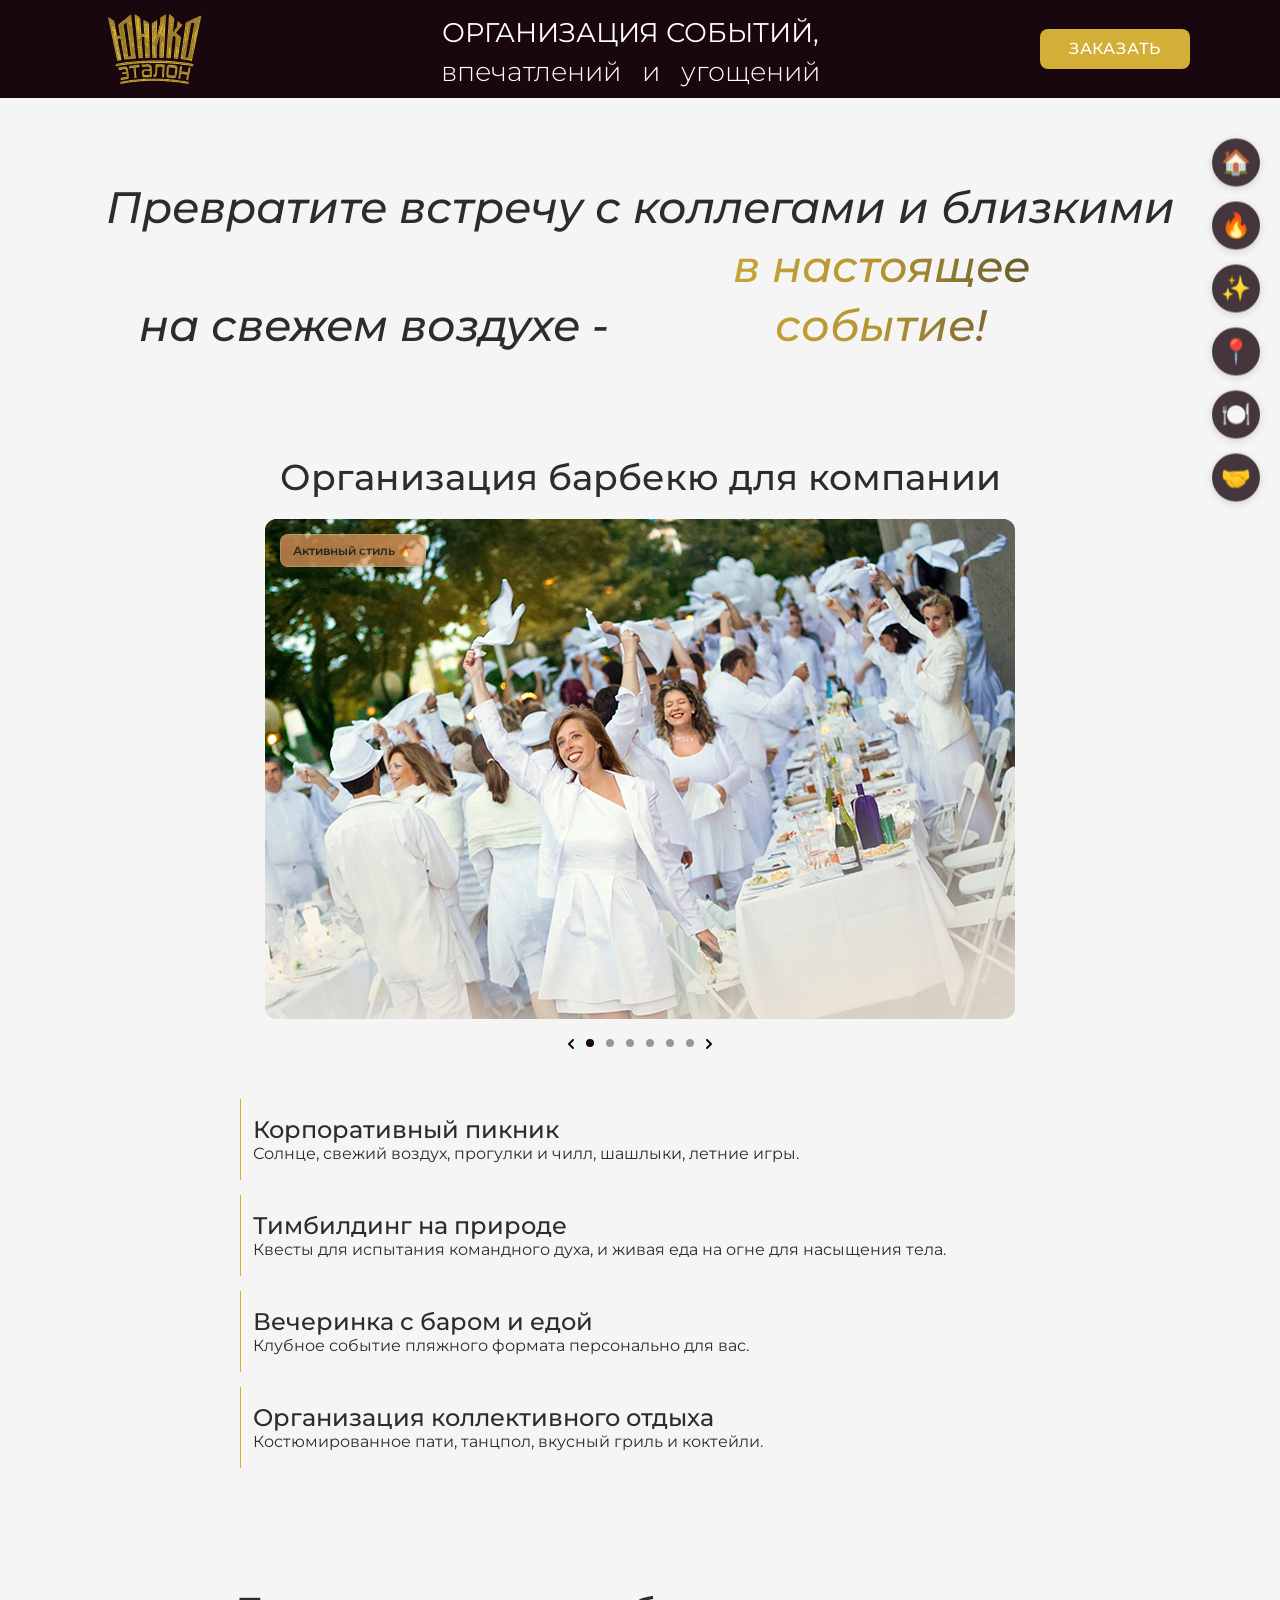
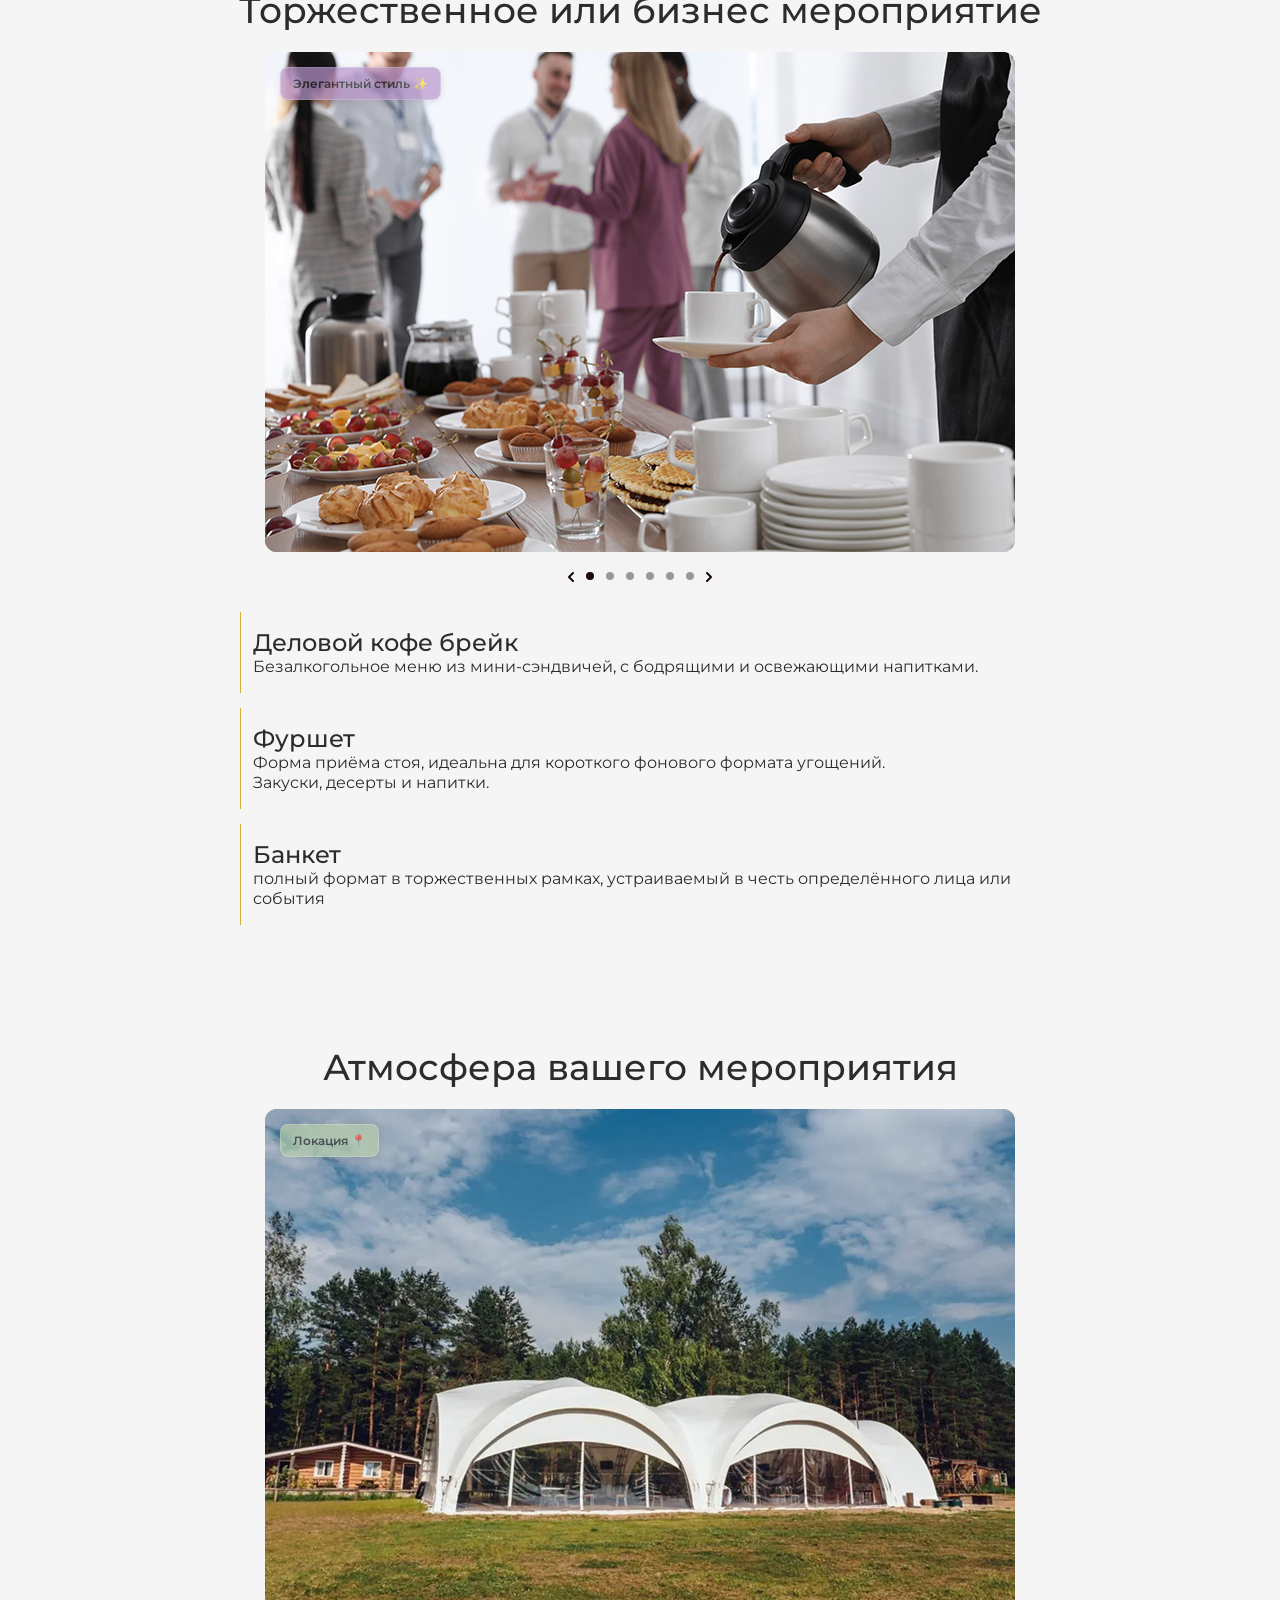
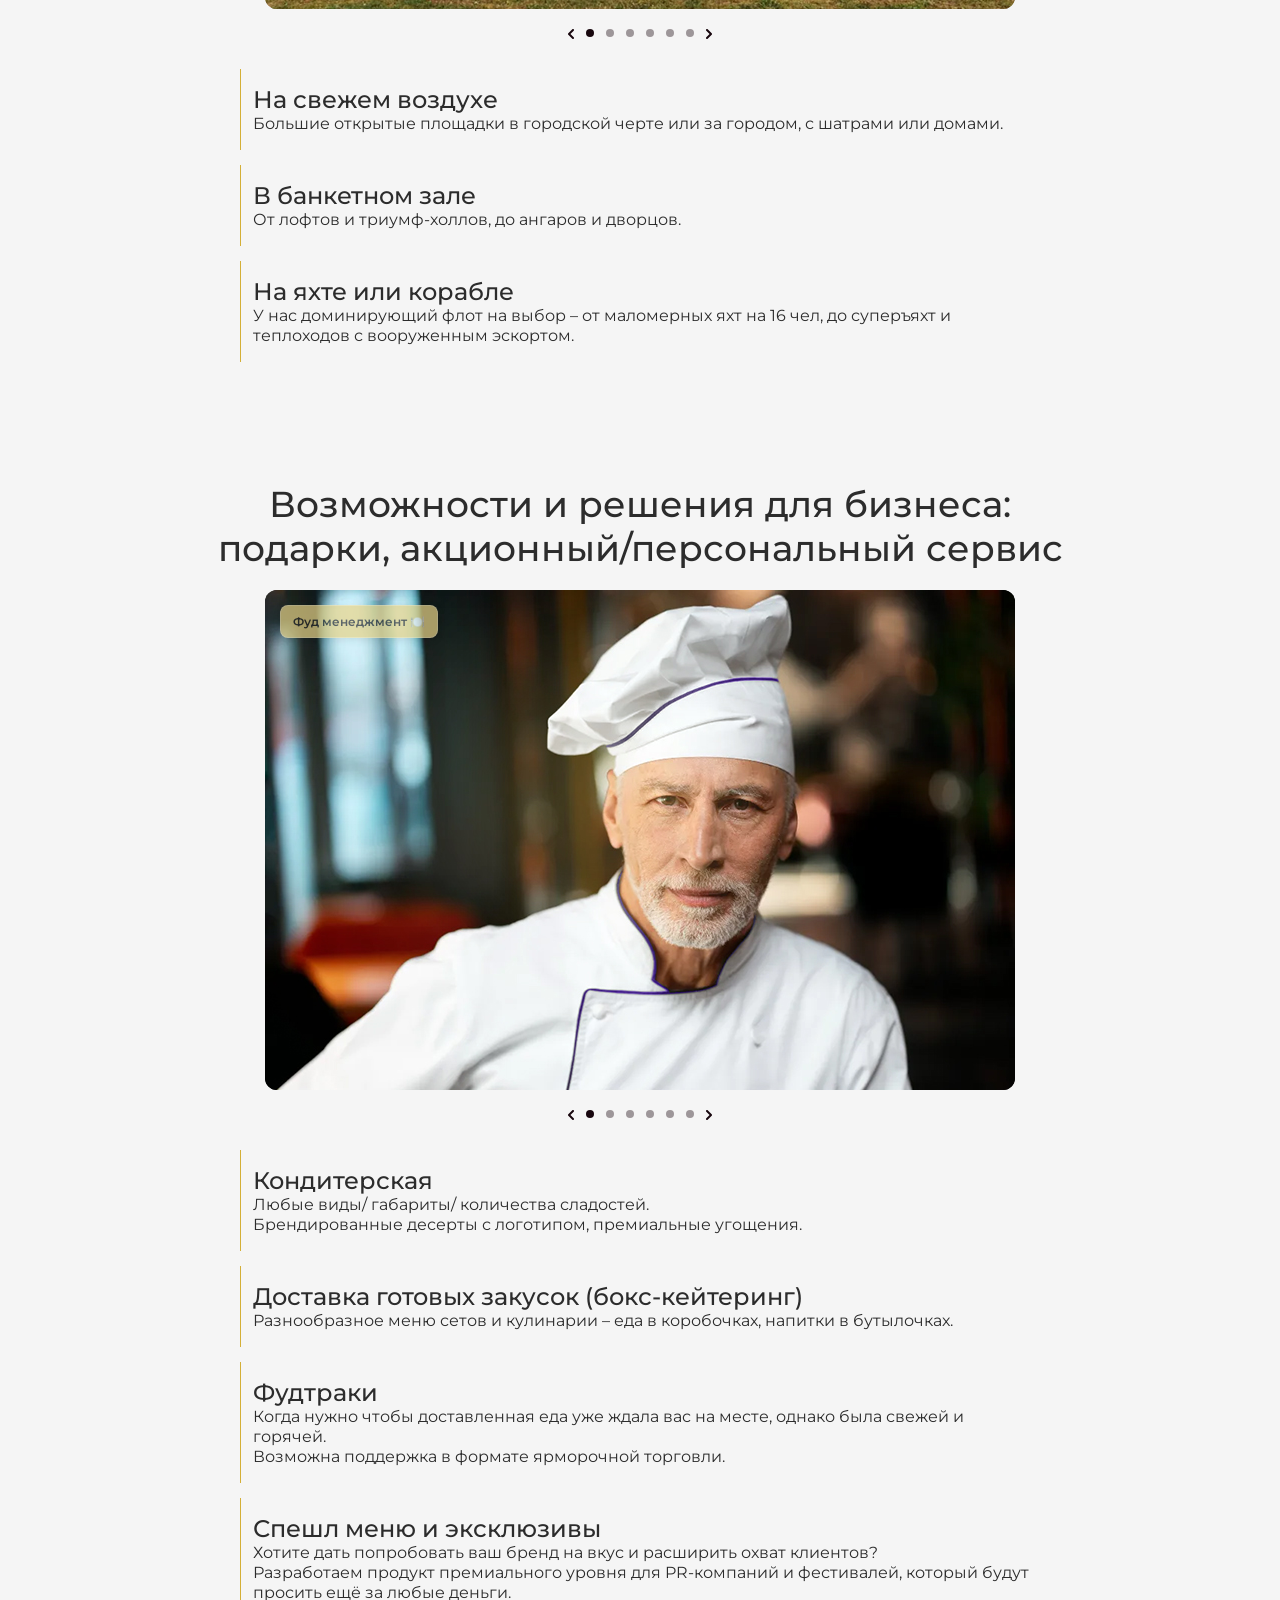
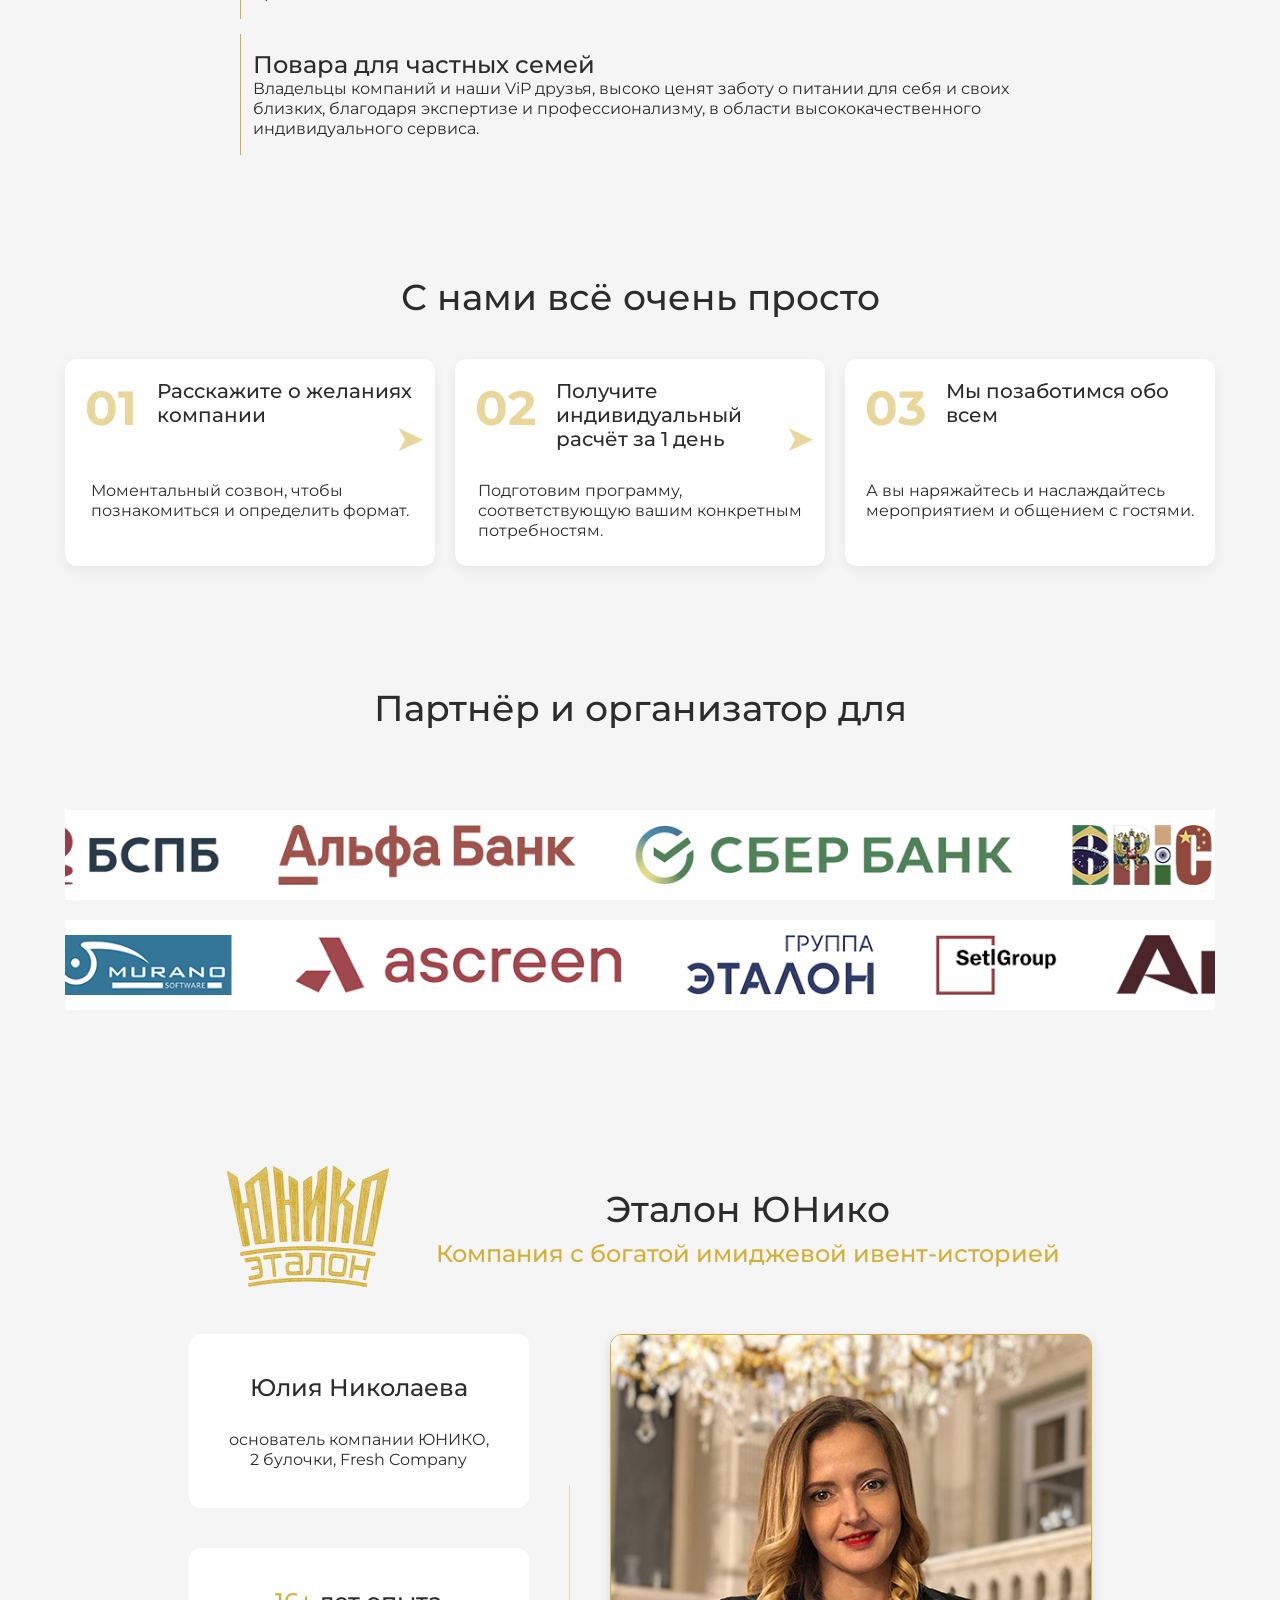
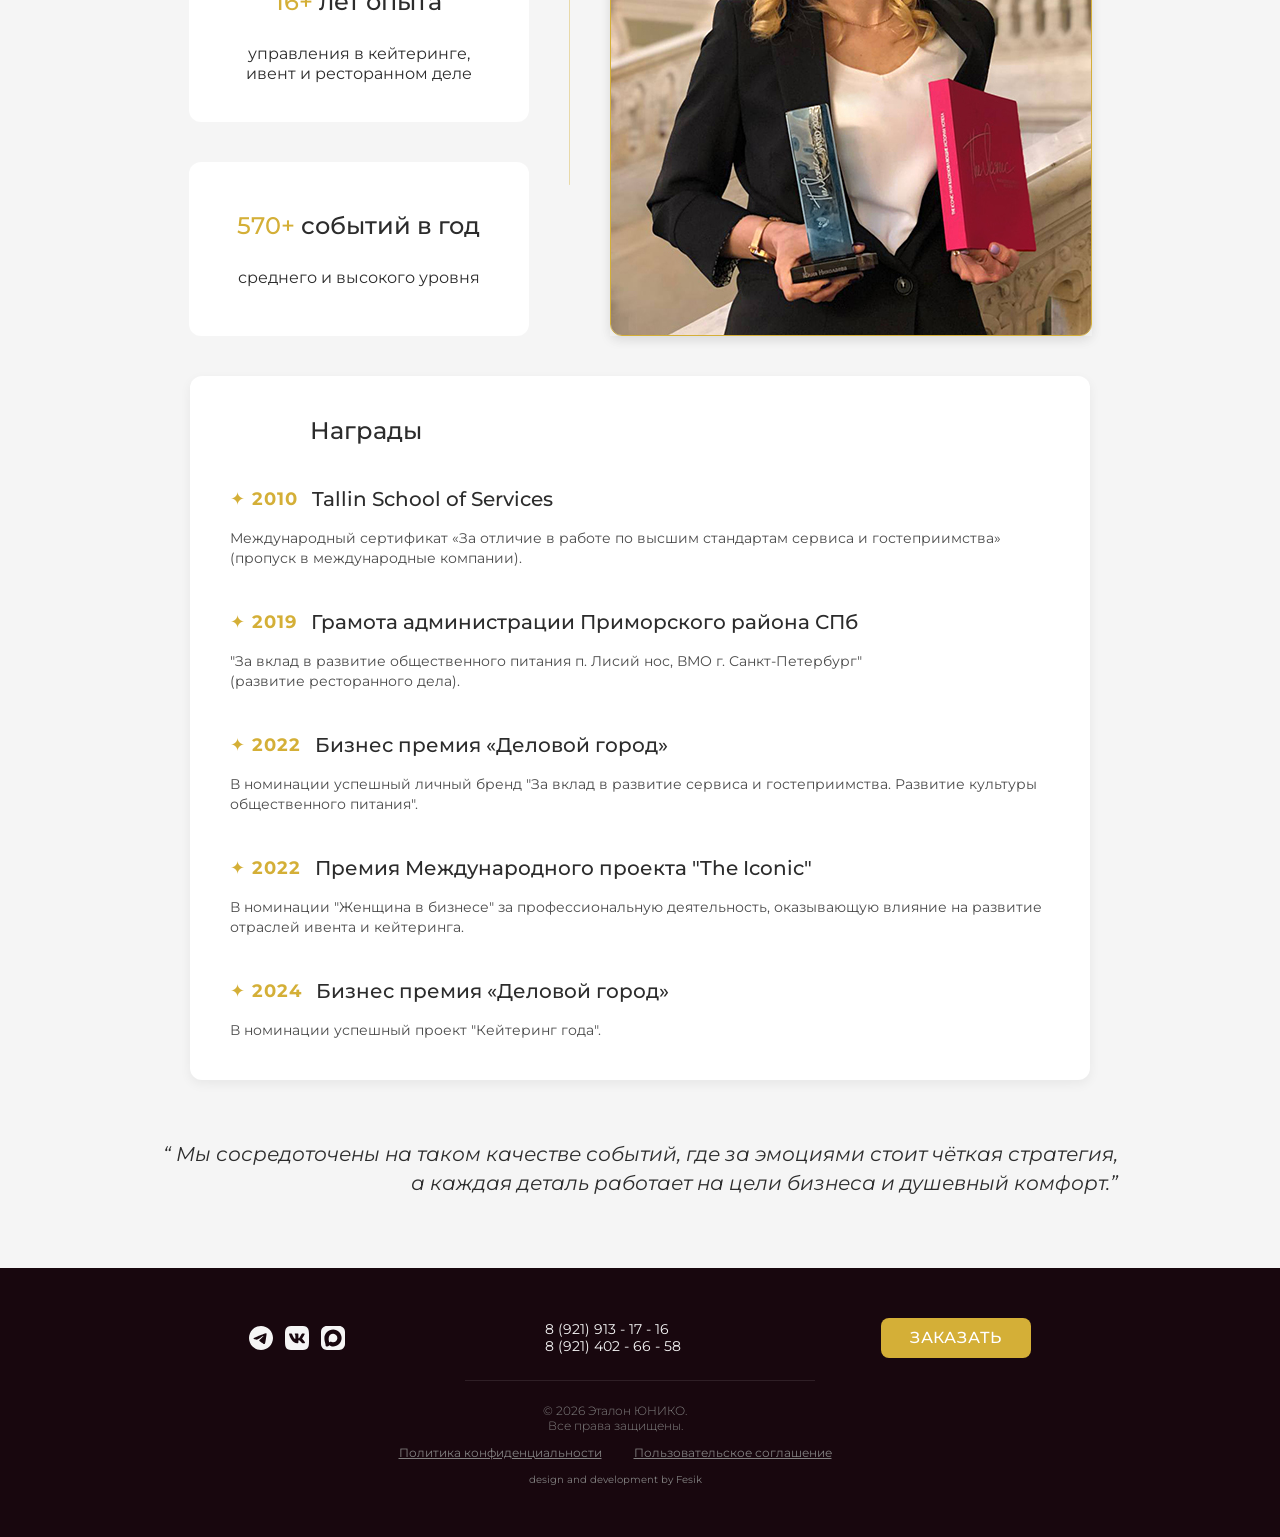
==== index.html @ d0d1444a "changed text + changed size of sliders + change font size = for mo,ile version" ====
<!DOCTYPE html>
<html lang="ru">
<head>
    <meta charset="UTF-8">
    <meta name="viewport" content="width=device-width, initial-scale=1.0">

    <!-- Основные SEO-теги -->
    <title>Эталон ЮНико – Организация мероприятий под ключ</title>
    <meta name="description"
          content="Организация корпоративных пикников, тимбилдингов, вечеринок, банкетов, фуршетов. Мероприятия на природе, в залах, на яхтах в Санкт-Петербурге.">
    <meta name="keywords"
          content="организация мероприятий, корпоративный пикник, тимбилдинг, кейтеринг, банкет, фуршет, яхта, Санкт-Петербург">
    <meta name="author" content="Эталон ЮНИКО">

    <!-- Open Graph теги -->
    <meta property="og:title" content="Эталон ЮНико – Организация мероприятий под ключ">
    <meta property="og:description"
          content="Превратите встречу с коллегами и близкими на свежем воздухе в настоящее событие. Полный спектр кейтеринга и праздников.">
    <meta property="og:image" content="./img/og-image.webp">
    <meta property="og:image:width" content="1200">
    <meta property="og:image:height" content="630">
    <meta property="og:type" content="website">
    <meta property="og:url" content="https://unicob2bevent.ru/">
    <meta property="og:locale" content="ru_RU">

    <!-- Twitter Card -->
    <meta name="twitter:card" content="summary_large_image">
    <meta name="twitter:title" content="Эталон ЮНико – Организация мероприятий под ключ">
    <meta name="twitter:description"
          content="Превратите встречу с коллегами и близкими на свежем воздухе в настоящее событие.">
    <meta name="twitter:image" content="./img/og-image.webp">

    <!-- Канонический URL -->
    <link rel="canonical" href="https://unicob2bevent.ru/">

    <!-- Иконки -->
    <link rel="icon" href="./img/icons/favicon.svg" type="image/x-icon">
    <link rel="apple-touch-icon" href="./img/icons/favicon.svg">

    <!-- Шрифты -->
    <link rel="preconnect" href="https://fonts.googleapis.com">
    <link rel="preconnect" href="https://fonts.gstatic.com" crossorigin>
    <link href="https://fonts.googleapis.com/css2?family=Montserrat:wght@300;400;500;600&display=swap" rel="stylesheet">

    <!-- Стили -->
    <link rel="stylesheet" href="./css/style.css?v=1.0.0">

    <!-- Preload критичных ресурсов -->
    <link rel="preload" href="./css/style.css" as="style">
    <link rel="preload" href="./js/script.js" as="script">

    <!-- Предзагрузка первых изображений для самого первого слайдера  -->
    <link rel="preload" as="image" href="img/content/active/1.jpg">
    <link rel="preload" as="image" href="img/content/active/1.png">
    <link rel="preload" as="image" href="img/content/elegant/1.jpg">
    <link rel="preload" as="image" href="img/content/elegant/1.png">
    <link rel="preload" as="image" href="img/content/location/1.jpg">
    <link rel="preload" as="image" href="img/content/location/1.png">
    <link rel="preload" as="image" href="img/content/food/1.jpg">
    <link rel="preload" as="image" href="img/content/food/1.png">

    <!-- Мета-теги для мобильных устройств -->
    <meta name="theme-color" content="#18070E">
    <meta name="mobile-web-app-capable" content="yes">
    <meta name="apple-mobile-web-app-status-bar-style" content="black-translucent">
</head>

<body>

<header class="header" id="top">
    <div class="container header__inner">
        <a class="logo" href="index.html" aria-label="На главную"><img src="img/logo_vector_gold.svg" alt="логотип"></a>
        <div class="slogan">
            <span class="header__slogan_frsLine">организация событий,</span>
            <span class="header__slogan_secLine">впечатлений&ensp; и&ensp; угощений</span>
        </div>
        <div class="header__contacts">
            <a href="tel:+79219131716">
                <button class="btn">Заказать</button>
            </a>
        </div>
    </div>
</header>

<main>
    <!-- HERO -->
    <section class="hero">
        <div class="hero__container">
            <h1 class="hero__title">Превратите встречу с коллегами и близкими<br>на свежем воздухе -
                <span class="hero__subtitle">в настоящее событие!</span>
            </h1>
        </div>
    </section>

    <!-- СОБЫТИЯ -->
    <section class="events section">
        <!-- АКТИВНЫЙ СТИЛЬ -->
        <article class="card" id="card-barbecue">
            <h2 class="card__title barbecue">Организация барбекю для компании</h2>
            <div class="cards__grid">
                <div class="card__slider">
                    <img class="card__slider-img" src="" alt="Организация барбекю для компании">
                    <div class="tui-pager">
                        <svg width="6" height="10" viewBox="0 0 6 10" fill="none" xmlns="http://www.w3.org/2000/svg">
                            <path fill-rule="evenodd" clip-rule="evenodd"
                                  d="M5.70711 0.292893C6.09763 0.683417 6.09763 1.31658 5.70711 1.70711L2.41421 5L5.70711 8.29289C6.09763 8.68342 6.09763 9.31658 5.70711 9.70711C5.31658 10.0976 4.68342 10.0976 4.29289 9.70711L0.292893 5.70711C-0.0976311 5.31658 -0.0976311 4.68342 0.292893 4.29289L4.29289 0.292893C4.68342 -0.0976311 5.31658 -0.0976311 5.70711 0.292893Z"
                                  fill="#18070E"/>
                        </svg>
                        <svg width="8" height="8" viewBox="0 0 8 8" fill="none" xmlns="http://www.w3.org/2000/svg">
                            <rect opacity="0.4" width="8" height="8" rx="4" fill="#18070E"/>
                        </svg>
                        <svg width="8" height="8" viewBox="0 0 8 8" fill="none" xmlns="http://www.w3.org/2000/svg">
                            <rect opacity="0.4" width="8" height="8" rx="4" fill="#18070E"/>
                        </svg>
                        <svg width="8" height="8" viewBox="0 0 8 8" fill="none" xmlns="http://www.w3.org/2000/svg">
                            <rect width="8" height="8" rx="4" fill="#18070E"/>
                        </svg>
                        <svg width="8" height="8" viewBox="0 0 8 8" fill="none" xmlns="http://www.w3.org/2000/svg">
                            <rect opacity="0.4" width="8" height="8" rx="4" fill="#18070E"/>
                        </svg>
                        <svg width="8" height="8" viewBox="0 0 8 8" fill="none" xmlns="http://www.w3.org/2000/svg">
                            <rect opacity="0.4" width="8" height="8" rx="4" fill="#18070E"/>
                        </svg>
                        <svg width="8" height="8" viewBox="0 0 8 8" fill="none" xmlns="http://www.w3.org/2000/svg">
                            <rect opacity="0.4" width="8" height="8" rx="4" fill="#18070E"/>
                        </svg>
                        <svg width="6" height="10" viewBox="0 0 6 10" fill="none" xmlns="http://www.w3.org/2000/svg">
                            <path fill-rule="evenodd" clip-rule="evenodd"
                                  d="M0.292893 0.292893C0.683417 -0.0976311 1.31658 -0.0976311 1.70711 0.292893L5.70711 4.29289C6.09763 4.68342 6.09763 5.31658 5.70711 5.70711L1.70711 9.70711C1.31658 10.0976 0.683417 10.0976 0.292893 9.70711C-0.0976311 9.31658 -0.0976311 8.68342 0.292893 8.29289L3.58579 5L0.292893 1.70711C-0.0976311 1.31658 -0.0976311 0.683417 0.292893 0.292893Z"
                                  fill="#18070E"/>
                        </svg>
                    </div>
                    <div class="badge active">
                        <span>Активный стиль 🔥</span>
                    </div>
                </div>
            </div>
            <div class="card__grid">
                <div class="card__content">
                    <h3 class="card__subtitle">Корпоративный пикник</h3>
                    <p class="card__desc">Солнце, свежий воздух, прогулки и чилл, шашлыки, летние игры.</p>
                </div>
                <div class="card__content">
                    <h3 class="card__subtitle">Тимбилдинг на природе</h3>
                    <p class="card__desc">Квесты для испытания командного духа, и живая еда на огне для
                        насыщения тела.</p>
                </div>
                <div class="card__content">
                    <h3 class="card__subtitle">Вечеринка с баром и едой</h3>
                    <p class="card__desc">Клубное событие пляжного формата персонально для вас.</p>
                </div>
                <div class="card__content">
                    <h3 class="card__subtitle">Организация коллективного отдыха</h3>
                    <p class="card__desc">Костюмированное пати, танцпол, вкусный гриль и коктейли.</p>
                </div>
            </div>
        </article>
        <!-- БИЗНЕС-МЕРОПРИЯТИЯ -->
        <article class="card" id="card-business">
            <h2 class="card__title">Торжественное или бизнес мероприятие</h2>
            <div class="cards__grid">
                <div class="card__slider">
                    <img class="card__slider-img" src="" alt="Торжественное или бизнес мероприятие">
                    <div class="tui-pager">
                        <svg width="6" height="10" viewBox="0 0 6 10" fill="none" xmlns="http://www.w3.org/2000/svg">
                            <path fill-rule="evenodd" clip-rule="evenodd"
                                  d="M5.70711 0.292893C6.09763 0.683417 6.09763 1.31658 5.70711 1.70711L2.41421 5L5.70711 8.29289C6.09763 8.68342 6.09763 9.31658 5.70711 9.70711C5.31658 10.0976 4.68342 10.0976 4.29289 9.70711L0.292893 5.70711C-0.0976311 5.31658 -0.0976311 4.68342 0.292893 4.29289L4.29289 0.292893C4.68342 -0.0976311 5.31658 -0.0976311 5.70711 0.292893Z"
                                  fill="#18070E"/>
                        </svg>
                        <svg width="8" height="8" viewBox="0 0 8 8" fill="none" xmlns="http://www.w3.org/2000/svg">
                            <rect opacity="0.4" width="8" height="8" rx="4" fill="#18070E"/>
                        </svg>
                        <svg width="8" height="8" viewBox="0 0 8 8" fill="none" xmlns="http://www.w3.org/2000/svg">
                            <rect opacity="0.4" width="8" height="8" rx="4" fill="#18070E"/>
                        </svg>
                        <svg width="8" height="8" viewBox="0 0 8 8" fill="none" xmlns="http://www.w3.org/2000/svg">
                            <rect width="8" height="8" rx="4" fill="#18070E"/>
                        </svg>
                        <svg width="8" height="8" viewBox="0 0 8 8" fill="none" xmlns="http://www.w3.org/2000/svg">
                            <rect opacity="0.4" width="8" height="8" rx="4" fill="#18070E"/>
                        </svg>
                        <svg width="8" height="8" viewBox="0 0 8 8" fill="none" xmlns="http://www.w3.org/2000/svg">
                            <rect opacity="0.4" width="8" height="8" rx="4" fill="#18070E"/>
                        </svg>
                        <svg width="8" height="8" viewBox="0 0 8 8" fill="none" xmlns="http://www.w3.org/2000/svg">
                            <rect opacity="0.4" width="8" height="8" rx="4" fill="#18070E"/>
                        </svg>
                        <svg width="6" height="10" viewBox="0 0 6 10" fill="none" xmlns="http://www.w3.org/2000/svg">
                            <path fill-rule="evenodd" clip-rule="evenodd"
                                  d="M0.292893 0.292893C0.683417 -0.0976311 1.31658 -0.0976311 1.70711 0.292893L5.70711 4.29289C6.09763 4.68342 6.09763 5.31658 5.70711 5.70711L1.70711 9.70711C1.31658 10.0976 0.683417 10.0976 0.292893 9.70711C-0.0976311 9.31658 -0.0976311 8.68342 0.292893 8.29289L3.58579 5L0.292893 1.70711C-0.0976311 1.31658 -0.0976311 0.683417 0.292893 0.292893Z"
                                  fill="#18070E"/>
                        </svg>
                    </div>
                    <div class="badge elegant">
                        <span>Элегантный стиль ✨</span>
                    </div>
                </div>
                <div class="card__grid">
                    <div class="card__content">
                        <h3 class="card__subtitle">Деловой кофе брейк</h3>
                        <p class="card__desc">Безалкогольное меню из мини-сэндвичей, с бодрящими и освежающими
                            напитками.</p>
                    </div>
                    <div class="card__content">
                        <h3 class="card__subtitle">Фуршет</h3>
                        <p class="card__desc">Форма приёма стоя, идеальна для короткого фонового формата угощений.<br>
                            Закуски, десерты и напитки.</p>
                    </div>
                    <div class="card__content">
                        <h3 class="card__subtitle">Банкет</h3>
                        <p class="card__desc">полный формат в торжественных рамках, устраиваемый в честь определённого
                            лица или события</p>
                    </div>
                </div>
            </div>
        </article>
        <!-- АТМОСФЕРА -->
        <article class="card" id="card-atmosphere">
            <h2 class="card__title">Атмосфера вашего мероприятия</h2>
            <div class="cards__grid">
                <div class="card__slider">
                    <img class="card__slider-img" src="" alt="Атмосфера вашего мероприятия">
                    <div class="tui-pager">
                        <svg width="6" height="10" viewBox="0 0 6 10" fill="none" xmlns="http://www.w3.org/2000/svg">
                            <path fill-rule="evenodd" clip-rule="evenodd"
                                  d="M5.70711 0.292893C6.09763 0.683417 6.09763 1.31658 5.70711 1.70711L2.41421 5L5.70711 8.29289C6.09763 8.68342 6.09763 9.31658 5.70711 9.70711C5.31658 10.0976 4.68342 10.0976 4.29289 9.70711L0.292893 5.70711C-0.0976311 5.31658 -0.0976311 4.68342 0.292893 4.29289L4.29289 0.292893C4.68342 -0.0976311 5.31658 -0.0976311 5.70711 0.292893Z"
                                  fill="#18070E"/>
                        </svg>
                        <svg width="8" height="8" viewBox="0 0 8 8" fill="none" xmlns="http://www.w3.org/2000/svg">
                            <rect opacity="0.4" width="8" height="8" rx="4" fill="#18070E"/>
                        </svg>
                        <svg width="8" height="8" viewBox="0 0 8 8" fill="none" xmlns="http://www.w3.org/2000/svg">
                            <rect opacity="0.4" width="8" height="8" rx="4" fill="#18070E"/>
                        </svg>
                        <svg width="8" height="8" viewBox="0 0 8 8" fill="none" xmlns="http://www.w3.org/2000/svg">
                            <rect width="8" height="8" rx="4" fill="#18070E"/>
                        </svg>
                        <svg width="8" height="8" viewBox="0 0 8 8" fill="none" xmlns="http://www.w3.org/2000/svg">
                            <rect opacity="0.4" width="8" height="8" rx="4" fill="#18070E"/>
                        </svg>
                        <svg width="8" height="8" viewBox="0 0 8 8" fill="none" xmlns="http://www.w3.org/2000/svg">
                            <rect opacity="0.4" width="8" height="8" rx="4" fill="#18070E"/>
                        </svg>
                        <svg width="8" height="8" viewBox="0 0 8 8" fill="none" xmlns="http://www.w3.org/2000/svg">
                            <rect opacity="0.4" width="8" height="8" rx="4" fill="#18070E"/>
                        </svg>
                        <svg width="6" height="10" viewBox="0 0 6 10" fill="none" xmlns="http://www.w3.org/2000/svg">
                            <path fill-rule="evenodd" clip-rule="evenodd"
                                  d="M0.292893 0.292893C0.683417 -0.0976311 1.31658 -0.0976311 1.70711 0.292893L5.70711 4.29289C6.09763 4.68342 6.09763 5.31658 5.70711 5.70711L1.70711 9.70711C1.31658 10.0976 0.683417 10.0976 0.292893 9.70711C-0.0976311 9.31658 -0.0976311 8.68342 0.292893 8.29289L3.58579 5L0.292893 1.70711C-0.0976311 1.31658 -0.0976311 0.683417 0.292893 0.292893Z"
                                  fill="#18070E"/>
                        </svg>
                    </div>
                    <div class="badge location">
                        <span>Локация 📍</span>
                    </div>
                </div>
                <div class="card__grid">
                    <div class="card__content">
                        <h3 class="card__subtitle">На свежем воздухе</h3>
                        <p class="card__desc">Большие открытые площадки в городской черте или за городом, с шатрами или
                            домами.</p>
                    </div>
                    <div class="card__content">
                        <h3 class="card__subtitle">В банкетном зале</h3>
                        <p class="card__desc">От лофтов и триумф-холлов, до ангаров и дворцов.</p>
                    </div>
                    <div class="card__content">
                        <h3 class="card__subtitle">На яхте или корабле</h3>
                        <p class="card__desc">У нас доминирующий флот на выбор – от маломерных яхт на 16 чел, до
                            суперъяхт и теплоходов с вооруженным эскортом.
                        </p>
                    </div>
                </div>
            </div>
        </article>
        <!-- ВОЗМОЖНОСТИ -->
        <article class="card" id="card-opportunities">
            <h2 class="card__title">Возможности и решения для бизнеса:<br>подарки, акционный/персональный сервис</h2>
            <div class="cards__grid">
                <div class="card__slider">
                    <img class="card__slider-img" src=""
                         alt="Возможности и решения для бизнеса:подарки, акционный/персональный сервис">
                    <div class="tui-pager">
                        <svg width="6" height="10" viewBox="0 0 6 10" fill="none" xmlns="http://www.w3.org/2000/svg">
                            <path fill-rule="evenodd" clip-rule="evenodd"
                                  d="M5.70711 0.292893C6.09763 0.683417 6.09763 1.31658 5.70711 1.70711L2.41421 5L5.70711 8.29289C6.09763 8.68342 6.09763 9.31658 5.70711 9.70711C5.31658 10.0976 4.68342 10.0976 4.29289 9.70711L0.292893 5.70711C-0.0976311 5.31658 -0.0976311 4.68342 0.292893 4.29289L4.29289 0.292893C4.68342 -0.0976311 5.31658 -0.0976311 5.70711 0.292893Z"
                                  fill="#18070E"/>
                        </svg>
                        <svg width="8" height="8" viewBox="0 0 8 8" fill="none" xmlns="http://www.w3.org/2000/svg">
                            <rect opacity="0.4" width="8" height="8" rx="4" fill="#18070E"/>
                        </svg>
                        <svg width="8" height="8" viewBox="0 0 8 8" fill="none" xmlns="http://www.w3.org/2000/svg">
                            <rect opacity="0.4" width="8" height="8" rx="4" fill="#18070E"/>
                        </svg>
                        <svg width="8" height="8" viewBox="0 0 8 8" fill="none" xmlns="http://www.w3.org/2000/svg">
                            <rect width="8" height="8" rx="4" fill="#18070E"/>
                        </svg>
                        <svg width="8" height="8" viewBox="0 0 8 8" fill="none" xmlns="http://www.w3.org/2000/svg">
                            <rect opacity="0.4" width="8" height="8" rx="4" fill="#18070E"/>
                        </svg>
                        <svg width="8" height="8" viewBox="0 0 8 8" fill="none" xmlns="http://www.w3.org/2000/svg">
                            <rect opacity="0.4" width="8" height="8" rx="4" fill="#18070E"/>
                        </svg>
                        <svg width="8" height="8" viewBox="0 0 8 8" fill="none" xmlns="http://www.w3.org/2000/svg">
                            <rect opacity="0.4" width="8" height="8" rx="4" fill="#18070E"/>
                        </svg>
                        <svg width="6" height="10" viewBox="0 0 6 10" fill="none" xmlns="http://www.w3.org/2000/svg">
                            <path fill-rule="evenodd" clip-rule="evenodd"
                                  d="M0.292893 0.292893C0.683417 -0.0976311 1.31658 -0.0976311 1.70711 0.292893L5.70711 4.29289C6.09763 4.68342 6.09763 5.31658 5.70711 5.70711L1.70711 9.70711C1.31658 10.0976 0.683417 10.0976 0.292893 9.70711C-0.0976311 9.31658 -0.0976311 8.68342 0.292893 8.29289L3.58579 5L0.292893 1.70711C-0.0976311 1.31658 -0.0976311 0.683417 0.292893 0.292893Z"
                                  fill="#18070E"/>
                        </svg>
                    </div>
                    <div class="badge food">
                        <span>Фуд менеджмент 🍽️</span>
                    </div>
                </div>
                <div class="card__grid">
                    <div class="card__content">
                        <h3 class="card__subtitle">Кондитерская</h3>
                        <p class="card__desc">Любые виды/ габариты/ количества сладостей.<br>Брендированные десерты с
                            логотипом, премиальные угощения.</p>
                    </div>
                    <div class="card__content">
                        <h3 class="card__subtitle">Доставка готовых закусок (бокс-кейтеринг)</h3>
                        <p class="card__desc">Разнообразное меню сетов и кулинарии – еда в коробочках, напитки в
                            бутылочках.</p>
                    </div>
                    <div class="card__content">
                        <h3 class="card__subtitle">Фудтраки</h3>
                        <p class="card__desc">Когда нужно чтобы доставленная еда уже ждала вас на месте, однако была
                            свежей и горячей.<br>Возможна поддержка в формате ярморочной торговли.</p>
                    </div>
                    <div class="card__content">
                        <h3 class="card__subtitle">Спешл меню и эксклюзивы</h3>
                        <p class="card__desc">Хотите дать попробовать ваш бренд на вкус и расширить охват клиентов?<br>Разработаем
                            продукт премиального уровня для PR-компаний и фестивалей, который будут
                            просить ещё за любые деньги.</p>
                    </div>
                    <div class="card__content">
                        <h3 class="card__subtitle">Повара для частных семей</h3>
                        <p class="card__desc">Владельцы компаний и наши ViP друзья, высоко ценят заботу о питании для
                            себя и своих близких, благодаря экспертизе и профессионализму, в области высококачественного
                            индивидуального сервиса.</p>
                    </div>
                </div>
            </div>
        </article>
    </section>

    <!-- ШАГИ -->
    <section class="steps section">
        <h2 class="section__title">С нами всё очень просто</h2>
        <div class="steps__list">
            <div class="step">
                <div class="step__act">
                    <span class="step__number">01</span>
                    <h3 class="step__title">Расскажите о желаниях компании</h3>
                </div>
                <span class="step__arrow">➤</span>
                <p class="step__desc">Моментальный созвон, чтобы<br>познакомиться и определить формат.</p>
            </div>
            <div class="step">
                <div class="step__act">
                    <span class="step__number">02</span>
                    <h3 class="step__title">Получите индивидуальный расчёт за 1 день</h3>
                </div>
                <span class="step__arrow">➤</span>
                <p class="step__desc">Подготовим программу,<br>соответствующую вашим конкретным<br>потребностям.</p>
            </div>
            <div class="step">
                <div class="step__act">
                    <span class="step__number">03</span>
                    <h3 class="step__title">Мы позаботимся обо всем</h3>
                </div>
                <p class="step__desc">А вы наряжайтесь и наслаждайтесь<br>мероприятием и общением с гостями.</p>
            </div>
        </div>
    </section>

    <!-- ПАРТНЁРЫ -->
    <section class="partner section">
        <h2 class="section__title">Партнёр и организатор для</h2>
        <div class="logos">
            <div class="logos__line top"></div>
            <div class="logos__line bottom"></div>
        </div>
    </section>

    <!-- БЛОК О КОМПАНИИ> -->
    <section class="about section" id="about-section">
        <div class="about__main">
            <img src="img/logo_vector_gold.svg" alt="логотип компании" class="about__logo">
            <div class="about__title-content">
                <h2 class="about__title">Эталон ЮНико</h2>
                <h3 class="about__subtitle">Компания с богатой имиджевой ивент-историей</h3>
            </div>
        </div>
        <div class="about__grid">
            <div class="about__grid-left">
                <div class="about__grid-card">
                    <h3 class="about__grid-card-title">Юлия Николаева</h3>
                    <p class="about__grid-card-content">основатель компании ЮНИКО, 2 булочки, Fresh Company</p>
                </div>
                <div class="about__grid-card">
                    <h3 class="about__grid-card-title"><span style="color:var(--color-gold)">16+</span> лет опыта</h3>
                    <p class="about__grid-card-content">управления в кейтеринге,<br>ивент и ресторанном деле</p>
                </div>
                <div class="about__grid-card">
                    <h3 class="about__grid-card-title"><span style="color:var(--color-gold)">570+</span> событий в год
                    </h3>
                    <p class="about__grid-card-content">среднего и высокого уровня</p>
                </div>
            </div>
            <svg width="1" height="300" viewBox="0 0 1 300" fill="none" xmlns="http://www.w3.org/2000/svg">
                <line opacity="0.4" x1="0.5" y1="0.5" x2="0.5" y2="299.5" stroke="#D4AF37" stroke-linecap="round"/>
            </svg>
            <div class="about__grid-right">
                <img src="img/content/persone.jpg" alt="фото" class="photo__person">
            </div>
        </div>
        <div class="award-cards">
            <h3 class="about__grid-card-title award-mainTitle">Награды</h3>
            <!-- Карточка 1 -->
            <div class="award-card">
                <div class="award-firstLine">
                    <span class="award-year">✦ 2010</span>
                    <h3 class="award-title">Tallin School of Services</h3>
                </div>
                <p class="award-desc">Международный сертификат «За отличие в работе по высшим стандартам сервиса
                    и гостеприимства»<br>(пропуск в международные компании).</p>
            </div>
            <!-- Карточка 2 -->
            <div class="award-card">
                <div class="award-firstLine">
                    <span class="award-year">✦ 2019</span>
                    <h3 class="award-title">Грамота администрации Приморского района СПб </h3>
                </div>
                <p class="award-desc">"За вклад в развитие общественного питания п. Лисий нос, ВМО г. Санкт-Петербург"
                    <br>(развитие ресторанного дела).</p>
            </div>
            <!-- Карточка 3 -->
            <div class="award-card">
                <div class="award-firstLine">
                    <span class="award-year">✦ 2022</span>
                    <h3 class="award-title">Бизнес премия «Деловой город»</h3>
                </div>
                <p class="award-desc">В номинации успешный личный бренд "За вклад в развитие сервиса и гостеприимства.
                    Развитие культуры общественного питания".</p>
            </div>
            <!-- Карточка 4 -->
            <div class="award-card">
                <div class="award-firstLine">
                    <span class="award-year">✦ 2022</span>
                    <h3 class="award-title">Премия Международного проекта "The Iconic"</h3>
                </div>
                <p class="award-desc">В номинации "Женщина в бизнесе" за профессиональную деятельность, оказывающую
                    влияние на развитие отраслей ивента и кейтеринга.</p>
            </div>
            <!-- Карточка 5 -->
            <div class="award-card">
                <div class="award-firstLine">
                    <span class="award-year">✦ 2024</span>
                    <h3 class="award-title">Бизнес премия «Деловой город»</h3>
                </div>
                <p class="award-desc">В номинации успешный проект "Кейтеринг года".</p>
            </div>
        </div>
        <div class="about__mission">
            <p class="about__mission-title">“ Мы сосредоточены на таком качестве событий, где за
                эмоциями стоит чёткая
                стратегия,<br>а каждая деталь работает на цели бизнеса и душевный комфорт.”</p>
        </div>
    </section>
</main>

<footer class="footer">
    <div class="footer__main">
        <div class="footer__main-sotial">
            <a href="https://t.me/etalon_unico" target="_blank">
                <svg style="pointer-events: none;" width="24" height="24" viewBox="0 0 24 24" fill="none"
                     xmlns="http://www.w3.org/2000/svg">
                    <path d="M24 12C24 15.1826 22.7357 18.2348 20.4853 20.4853C18.2348 22.7357 15.1826 24 12 24C8.8174 24 5.76516 22.7357 3.51472 20.4853C1.26428 18.2348 0 15.1826 0 12C0 8.8174 1.26428 5.76516 3.51472 3.51472C5.76516 1.26428 8.8174 0 12 0C15.1826 0 18.2348 1.26428 20.4853 3.51472C22.7357 5.76516 24 8.8174 24 12ZM12.4305 8.859C11.2635 9.345 8.9295 10.35 5.4315 11.874C4.8645 12.099 4.566 12.321 4.539 12.537C4.494 12.9015 4.9515 13.0455 5.574 13.242L5.8365 13.3245C6.4485 13.524 7.2735 13.7565 7.701 13.7655C8.091 13.7745 8.5245 13.6155 9.003 13.2855C12.2715 11.079 13.959 9.9645 14.064 9.9405C14.139 9.9225 14.244 9.9015 14.313 9.9645C14.3835 10.026 14.376 10.1445 14.3685 10.176C14.3235 10.3695 12.528 12.0375 11.5995 12.9015C11.31 13.1715 11.1045 13.362 11.0625 13.4055C10.97 13.5 10.876 13.593 10.7805 13.6845C10.2105 14.2335 9.7845 14.6445 10.803 15.3165C11.2935 15.6405 11.6865 15.906 12.078 16.173C12.504 16.464 12.93 16.7535 13.482 17.1165C13.6215 17.2065 13.7565 17.304 13.887 17.397C14.3835 17.751 14.832 18.069 15.3825 18.018C15.7035 17.988 16.035 17.688 16.203 16.788C16.6005 14.6625 17.382 10.059 17.562 8.1615C17.573 8.00376 17.5664 7.8453 17.5425 7.689C17.5284 7.56288 17.4673 7.44669 17.3715 7.3635C17.235 7.26928 17.0723 7.22047 16.9065 7.224C16.4565 7.2315 15.762 7.473 12.4305 8.859Z"
                          fill="#F5F5F5"/>
                </svg>
            </a>
            <a href="https://vk.com/etalon_unico" target="_blank">
                <svg width="24" height="24" viewBox="0 0 24 24" fill="none" xmlns="http://www.w3.org/2000/svg">
                    <path d="M15.6875 0H8.325C1.59997 0 0 1.59997 0 8.31247V15.675C0 22.4 1.58753 24 8.31247 24H15.675C22.4 24 24 22.4125 24 15.6875V8.325C24 1.59997 22.4125 0 15.6875 0ZM19.375 17.125H17.625C16.9625 17.125 16.7625 16.5875 15.575 15.4C14.5375 14.4 14.1 14.275 13.8375 14.275C13.475 14.275 13.375 14.375 13.375 14.875V16.45C13.375 16.875 13.2375 17.125 12.125 17.125C11.0455 17.0524 9.99863 16.7245 9.07066 16.1681C8.14268 15.6118 7.36015 14.843 6.7875 13.925C5.42803 12.2328 4.48213 10.2469 4.02503 8.12497C4.02503 7.86247 4.125 7.62496 4.62503 7.62496H6.375C6.825 7.62496 6.98753 7.82497 7.1625 8.2875C8.01247 10.7875 9.46253 12.9625 10.05 12.9625C10.275 12.9625 10.375 12.8625 10.375 12.3V9.72496C10.3 8.55 9.675 8.44996 9.675 8.025C9.68323 7.91288 9.73483 7.80839 9.81885 7.73369C9.90287 7.659 10.0127 7.62 10.125 7.62496H12.875C13.25 7.62496 13.375 7.81246 13.375 8.26246V11.7375C13.375 12.1125 13.5375 12.2375 13.65 12.2375C13.875 12.2375 14.05 12.1125 14.4625 11.7C15.3489 10.619 16.0732 9.4147 16.6125 8.12497C16.6675 7.96978 16.7719 7.83689 16.9096 7.7466C17.0473 7.6563 17.2108 7.61358 17.375 7.62496H19.125C19.65 7.62496 19.7625 7.88746 19.65 8.26246C19.0132 9.68843 18.2254 11.042 17.3 12.3C17.1125 12.5875 17.0375 12.7375 17.3 13.075C17.475 13.3375 18.0875 13.85 18.5 14.3375C19.1 14.9359 19.5982 15.6284 19.975 16.3875C20.125 16.875 19.875 17.125 19.375 17.125Z"
                          fill="#F5F5F5"/>
                </svg>
            </a>
            <a href="https://max.ru/u/f9LHodD0cOKzIsAyocp4rZ_jFuIFk7jGyEmi_0BeuviK6y-SVyD90GuSvQ4" target="_blank">
                <svg width="24" height="24" viewBox="0 0 24 24" fill="none" xmlns="http://www.w3.org/2000/svg">
                    <path fill-rule="evenodd" clip-rule="evenodd"
                          d="M5.876 0H18.1238C21.3558 0 24 2.65244 24 5.89437V18.1056C24 21.3476 21.3558 24 18.1238 24H5.876C2.64418 24 0 21.3476 0 18.1056V5.89437C0 2.65244 2.64418 0 5.876 0ZM12.1857 20.4938C10.4956 20.4938 9.71031 20.2469 8.34918 19.2596C7.48277 20.3705 4.75593 21.2347 4.63587 19.7533C4.63587 18.6433 4.38599 17.7082 4.11038 16.6791C3.7731 15.418 3.39795 14.0153 3.39795 11.9766C3.39795 7.11556 7.3979 3.45886 12.1412 3.45886C16.8831 3.45886 20.6017 7.29328 20.6017 12.0239C20.6017 16.7538 16.7646 20.4939 12.1855 20.4939L12.1857 20.4938ZM12.2542 7.66185C9.94647 7.54126 8.14583 9.13738 7.74859 11.6357C7.41935 13.705 8.00274 16.2259 8.50141 16.3527C8.73679 16.4125 9.33911 15.9267 9.71015 15.5565C10.3211 15.9512 11.0218 16.2572 11.8008 16.2974C14.1703 16.4212 16.2694 14.573 16.3939 12.2111C16.5182 9.84919 14.6237 7.7856 12.2545 7.66185H12.2542Z"
                          fill="#F5F5F5"/>
                </svg>
            </a>
        </div>
        <div class="footer__main-phones">
            <a href="tel:+79219131716" class="footer__phone">8 (921) <span
                    style="font-size: 14px">913 - 17 - 16</span>
            </a>
            <a href="tel:+79214026658" class="footer__phone">8 (921) 402 - 66 - 58</a>
        </div>
        <a href="tel:+79219131716" class="btn btn--primary">Заказать</a>
    </div>
    <svg width="350" height="1" viewBox="0 0 350 1" fill="none" xmlns="http://www.w3.org/2000/svg">
        <line opacity="0.1" y1="0.5" x2="350" y2="0.5" stroke="#F5F5F5"/>
    </svg>
    <div class="footer__legal">
        <span class="footer__legal-copy">© 2026 Эталон ЮНИКО.<br>Все права защищены.</span>
        <div class="footer__legal-links">
            <a href="privacy_policy_page.html" class="footer__legal-link">Политика конфиденциальности</a>
            <a href="user_agreement_page.html" class="footer__legal-link">Пользовательское соглашение</a>
        </div>
        <a href="http://сайтвделе.рф" class="footer__legal-dev" target="_blank">design and development by Fesik</a>
    </div>
</footer>

<script src="./js/script.js" defer></script>
</body>

</html>
---- css/style.css ----
/* ===== RESET ===== */
*,
*::before,
*::after {
    margin: 0;
    padding: 0;
    box-sizing: border-box;
}

html {
    scroll-behavior: smooth;
}



body {
    min-height: 100vh;
    text-rendering: optimizeSpeed;
    line-height: 1.5;
}

img,
picture,
video,
canvas,
svg {
    display: block;
    max-width: 100%;
}

input,
button,
textarea,
select {
    font: inherit;
}

button {
    background: none;
    border: none;
    cursor: pointer;
}

a {
    text-decoration: none;
    color: inherit;
}

ul,
ol {
    list-style: none;
}

@media (prefers-reduced-motion: reduce) {
    html:focus-within {
        scroll-behavior: auto;
    }

    *,
    *::before,
    *::after {
        animation-duration: 0.01ms !important;
        animation-iteration-count: 1 !important;
        transition-duration: 0.01ms !important;
        scroll-behavior: auto !important;
    }
}

img {
    text-indent: -9999px;
}

/* ===== ПЕРЕМЕННЫЕ ===== */
:root {
    --color-dark: #18070E;
    --color-gold: #D4AF37;
    --color-light: #F5F5F5;
    --color-white: #FFFFFF;
    --color-text: #2C2C2C;
    --color-text-inverse: #FFFFFF;

    --font-body: 'Montserrat';
    --container-width: 1150px;
    --gap: 1.5rem;
}

/* ===== ОБЩИЕ СТИЛИ  ===== */
body {
    font-family: var(--font-body), system-ui, sans-serif;
    background-color: var(--color-light);
    color: var(--color-text-inverse);
    font-weight: 400;
    display: flex;
    justify-content: center;
    flex-direction: column;
    align-items: stretch;
    min-height: 100vh;
    margin: 0;
}

.container {
    width: 100%;
    max-width: var(--container-width);
    padding: 0 2rem;
    margin: 0 auto
}

.section {
    padding: 40px 0 10px;
}

.section__title {
    font-size: 36px;
    font-weight: 500;
    color: var(--color-text);
    text-align: center;
    line-height: 44px;
}

/* Стиль-подпись для мобильных (Элегантный / Активный) */
.section__style {
    display: block;
    text-align: center;
    font-weight: 600;
    font-size: 1rem;
    color: var(--color-gold);
    margin-top: -0.5rem;
    margin-bottom: 1.5rem;
    text-transform: uppercase;
    letter-spacing: 0.05em;
}

/* Скрытие мобильных/планшетных блоков на десктопе */
.mobile-only,
.mobile-tablet-only,
.mobile-only-extra {
    display: none;
}

/* ===== HEADER ===== */
.header {
    background-color: var(--color-dark);
    display: flex;
    justify-content: center;
    align-items: center;
    padding: 10px 0;
    gap: 10px;
    min-width: 100%;
    margin: 0 auto;
}

.header__inner {
    display: flex;
    justify-content: space-between;
    align-items: center;
    flex-direction: row;
    padding: 0 40px;
    width: 1150px;
}

.logo {
    color: var(--color-gold);
    width: 100px;
    height: 77px;
}

.slogan {
    display: flex;
    flex-direction: column;
    justify-content: center;
    align-items: center;
    padding: 0;
}

.header__slogan_frsLine {
    font-weight: 400;
    font-size: 27px;
    line-height: 45px;
    text-align: center;
    text-transform: uppercase;
    color: var(--color-text-inverse);
    vertical-align: bottom;
}

.header__slogan_secLine {
    font-style: normal;
    font-weight: 300;
    font-size: 27px;
    line-height: 33px;
    text-align: center;
    text-transform: lowercase;
    color: var(--color-text-inverse);
    vertical-align: top;
}

.header__contacts {
    width: 120px;
    height: 40px;
    display: flex;
    flex-direction: row;
    justify-content: center;
    align-items: center;
    padding: 10px;
    gap: 10px;
    isolation: isolate;
}

/* ===== КНОПКИ ===== */
.btn {
    display: flex;
    flex-direction: row;
    justify-content: center;
    align-items: center;
    padding: 10px;
    font-weight: 500;
    font-style: normal;
    font-size: 16px;
    line-height: 20px;
    text-transform: uppercase;
    letter-spacing: 0.05em;
    border-radius: 8px;
    gap: 10px;
    isolation: isolate;
    width: 150px;
    height: 40px;
    transition: background-color 0.7s, color 0.7s;
    will-change: transform;
    background: var(--color-gold);
    color: var(--color-text-inverse);
}

.btn:hover {
    background-color: #c5a028;
    transform: scale(1.02);
    box-shadow: 0 4px 12px rgba(212, 175, 55, 0.4);
}

/* ===== HERO (ДЕСКТОП) ===== */
.hero {
    display: flex;
    justify-content: center;
    flex-direction: column;
    align-items: center;
    gap: 10px;
    padding: 80px 0 40px;
}

.hero__container {
    gap: 10px;
    display: flex;
    flex-direction: column;
    justify-content: center;
    align-items: center;
}

.hero__title, .hero__subtitle {
    font-family: var(--font-body), system-ui, sans-serif;
    font-size: 44px;
    font-weight: 500;
    line-height: 59px;
    text-align: center;
    color: var(--color-text);
    font-style: italic;
}

.hero__subtitle {
    color: transparent;
    background: linear-gradient(90deg, var(--color-gold), #B49531, var(--color-text));
    background-clip: text;
    -webkit-background-clip: text;
    display: inline-block;
    width: 520px;
}

/* ===== КАРТОЧКИ (ДЕСКТОП) ===== */
.events {
    display: flex;
    flex-direction: column;
    align-items: center;
    padding: 0;
}

.cards__grid {
    display: flex;
    flex-direction: column;
    align-items: flex-start;
    padding: 0;
    width: 100%;
}

.card {
    display: flex;
    flex-direction: column;
    align-items: center;
    padding: 60px;
    gap: 20px;
    width: 100%;
}

.card__title {
    font-size: 36px;
    font-weight: 500;
    line-height: 44px;
    text-align: center;
    color: var(--color-text);
}

.card__slider {
    display: flex;
    flex-direction: column;
    gap: 0;
    width: 100%;
    max-width: 750px;
    margin: 0 auto 20px;
    height: 500px;
    position: relative;
}

.card__slider-img {
    width: 100%;
    height: 100%;
    object-fit: fill;
    border-radius: 12px;
    background: #2C2C2C;
    opacity: 0.4;
    transition: opacity 0.6s ease-in-out;
    text-indent: -9999px;
    overflow: hidden;
}

/* Стили для двухслойного кроссфейда (создаются JS) */
.card__slider-img--front,
.card__slider-img--back {
    position: absolute;
    top: 0;
    left: 0;
    width: 100%;
    height: 100%;
    object-fit: cover;
    border-radius: 12px;
    transition: opacity 0.6s ease-in-out;
}

.tui-pager {
    display: flex;
    flex-direction: row;
    justify-content: center;
    align-items: flex-start;
    padding: 0;
    gap: 8px;
    margin-bottom: 50px;
}

.badge {
    box-sizing: border-box;
    display: flex;
    flex-direction: row;
    justify-content: center;
    align-items: center;
    padding: 8px 12px;
    gap: 6px;
    position: absolute;
    left: 15px;
    top: 15px;
    border: 1px solid rgba(255, 255, 255, 0.3);
    box-shadow: 0 2px 8px rgba(0, 0, 0, 0.15);
    border-radius: 8px;
    color: var(--color-text);
    opacity: 0.7;
    font-weight: 600;
    font-size: 12px;
    line-height: 15px;
    text-align: center;
}

.active { background: #ED9E5F; }
.elegant { background: #B995CD; }
.location { background: #B6CDAB; }
.food { background: #E7D387; }

.card__grid {
    display: flex;
    flex-direction: column;
    align-items: flex-start;
    gap: 15px;
    max-width: 800px;
    width: 100%;
    margin: 40px auto 0;
    padding: 0;
    box-sizing: border-box;

}

.card__content {
    display: flex;
    flex-direction: column;
    align-items: flex-start;
    padding: 16px 0 16px 12px;
    border-left: 1px solid var(--color-gold);
}

.card__subtitle {
    font-weight: 500;
    font-size: 24px;
    line-height: 29px;
    color: var(--color-text);
}

.card__desc {
    font-size: 16px;
    line-height: 20px;
    font-style: normal;
    font-weight: 400;
    color: var(--color-text);
}

/* ===== ШАГИ ===== */
.steps {
    display: flex;
    flex-direction: column;
    align-items: center;
    padding: 60px;
    gap: 40px;
}

.steps__list {
    display: flex;
    justify-content: center;
    gap: 20px;
    align-items: flex-start;
    padding: 0;
}

.step {
    display: flex;
    flex-direction: column;
    justify-content: center;
    align-items: center;
    padding: 20px;
    gap: 15px;
    background: var(--color-white);
    box-shadow: 0 4px 12px rgba(0, 0, 0, 0.06);
    border-radius: 12px;
    position: relative;
}

.step__act {
    display: flex;
    justify-content: center;
    align-items: flex-start;
    padding: 0;
    gap: 20px;
    width: 330px;
    height: 87px;
}

.step__number {
    font-weight: 700;
    font-size: 48px;
    line-height: 59px;
    color: var(--color-gold);
    opacity: 0.5;
}

.step__arrow {
    font-weight: 700;
    font-size: 36px;
    line-height: 59px;
    color: var(--color-gold);
    opacity: 0.5;
    position: absolute;
    top: 50px;
    right: 10px;
}

.step__title {
    font-weight: 500;
    font-size: 20px;
    line-height: 24px;
    color: var(--color-text);
}

.step__desc {
    height: 65px;
    font-weight: 400;
    font-size: 16px;
    line-height: 20px;
    color: var(--color-text);
}

/* ===== БЛОК ПАРТНЁРЫ ===== */
.partner {
    display: flex;
    flex-direction: column;
    align-items: center;
    padding: 60px 0;
    gap: 80px;
    margin-bottom: 50px;
}

.logos {
    display: flex;
    flex-direction: column;
    align-items: flex-start;
    gap: 20px;
    max-width: 1150px;
    width: 100%;
    margin: 0 auto;
}

.logos__line {
    display: flex;
    flex-direction: row;
    align-items: center;
    gap: 60px;
    background: var(--color-white);
    flex-wrap: nowrap;
    overflow-x: hidden;
    width: 100%;
    height: 90px;
    box-sizing: border-box;
    position: relative;
    justify-content: flex-start;
    padding: 0 !important;
}

.logos__line img {
    flex-shrink: 0;
    height: 60px;
    width: auto;
}

.logos__track {
    display: flex;
    flex-wrap: nowrap;
    align-items: center;
    gap: inherit;
    width: max-content;
}

/* ===== БЛОК О КОМПАНИИ ===== */
.about {
    display: flex;
    flex-direction: column;
    align-items: center;
    gap: 40px;
}

.about__main {
    display: flex;
    flex-direction: row;
    justify-content: center;
    align-items: center;
    padding: 0;
    gap: 40px;
}

.about__logo {
    width: 175px;
    height: 134px;
}

.about__title-content {
    display: flex;
    flex-direction: column;
    align-items: center;
    padding: 0;
    gap: 8px;
}

.about__title {
    font-family: var(--font-body), system-ui, sans-serif;
    font-weight: 500;
    font-size: 36px;
    line-height: 44px;
    text-align: center;
    color: var(--color-text);
}

.about__subtitle {
    font-family: var(--font-body), system-ui, sans-serif;
    font-weight: 500;
    font-size: 24px;
    line-height: 29px;
    color: var(--color-gold);
}

.about__grid {
    display: flex;
    justify-content: center;
    align-items: center;
    gap: 40px;
    width: 915px;
}

.about__grid-left {
    display: flex;
    flex-direction: column;
    padding: 0;
    gap: 40px;
}

.about__grid-right {
    display: flex;
    justify-content: flex-end;
    align-items: flex-start;
    padding: 0;
    box-shadow: 0 4px 12px rgba(0, 0, 0, 0.06);
}

.about__grid-card {
    display: flex;
    flex-direction: column;
    justify-content: center;
    /*align-items: flex-start;*/
    padding: 40px;
    gap: 28px;
    background: var(--color-white);
    border-radius: 12px;
    color: var(--color-text);
    font-family: var(--font-body), system-ui, sans-serif;
    height: 174px;
    width: 340px;
}

.about__grid-card-title {
    font-weight: 500;
    font-size: 24px;
    line-height: 29px;
    text-align: center;
}

.about__grid-card-content {
    font-weight: 400;
    font-size: 16px;
    line-height: 20px;
    Vertical-align: center;
    text-align: center;
}

.photo__person {
    box-sizing: border-box;
    background: #D9D9D9;
    border: 1px solid var(--color-gold);
    box-shadow: 0 4px 12px rgba(0, 0, 0, 0.06);
    border-radius: 12px;
}

.about__mission {
    display: flex;
    flex-direction: column;
    align-items: flex-end;
    padding: 0;
    gap: 8px;
}

.about__mission-title {
    font-family: var(--font-body), system-ui, sans-serif;
    font-weight: 400;
    font-style: italic;
    font-size: 20px;
    line-height: 29px;
    text-align: right;
    color: var(--color-text);
    margin: 20px auto 40px;
}

.about__mission-content {
    font-family: var(--font-body), system-ui, sans-serif;
    font-style: italic;
    font-weight: 400;
    font-size: 16px;
    line-height: 150%;
    text-align: right;
    color: var(--color-text);
}

/* ===== БЛОК НАГРАДЫ ===== */
.awards {
    background-color: var(--color-light);
}

.awards__grid {
    gap: 30px;
}

.award-cards {
    display: flex;
    flex-direction: column;
    gap: 40px;
    background: var(--color-white);
    border-radius: 12px;
    padding: 40px;
    box-shadow: 0 4px 12px rgba(0, 0, 0, 0.06);
    transition: transform 0.3s ease, box-shadow 0.3s ease;
    max-width: 900px;
    color: var(--color-text);
}

.award-cards:hover {
    transform: translateY(-5px);
    box-shadow: 0 8px 24px rgba(0, 0, 0, 0.1);
}

.award-mainTitle {
    text-align: start;
    padding-left: 80px;
}

.award-card {
    display: flex;
    flex-direction: column;
    gap: 15px;
}

.award-firstLine {
    display: flex;
    gap: 15px;
    align-items: center;
}

.award-year {
    font-weight: 700;
    font-size: 18px;
    line-height: 22px;
    color: var(--color-gold);
    letter-spacing: 0.05em;
}

.award-future-icon { color: var(--color-gold); }

.award-title {
    font-weight: 500;
    font-size: 20px;
    line-height: 28px;
    color: var(--color-text);
}

.award-desc {
    font-weight: 400;
    font-size: 14px;
    line-height: 20px;
    color: var(--color-text);
    opacity: 0.85;
}

/* ===== ФУТЕР ===== */
.footer {
    display: flex;
    flex-direction: column;
    align-items: center;
    padding: 40px 20px;
    gap: 12px;
    margin-top: 20px;
    background: var(--color-dark);
}

.footer__main {
    display: flex;
    align-items: center;
    justify-content: center;
    padding: 10px;
    gap: 200px;
    width: 100%;
    max-width: 1150px;
}

.footer__main-sotial {
    display: flex;
    justify-content: center;
    align-items: center;
    padding: 0;
    gap: 12px;
}

.footer__main-phones {
    display: flex;
    flex-direction: column;
    align-items: flex-start;
    padding: 0;
}

.footer__phone {
    font-family: var(--font-body), system-ui, sans-serif;
    font-weight: 400;
    font-size: 14px;
    line-height: 17px;
    text-align: justify;
    color: #F5F5F5;
}

.footer__phone:hover { color: var(--color-gold); }

.footer__legal {
    display: flex;
    flex-direction: column;
    align-items: center;
    padding: 10px;
    gap: 12px;
    max-width: 1150px;
    margin-right: 50px;
}

.footer__legal a {
    color: var(--color-light);
    text-decoration: underline;
    transition: color 0.2s;
}
.footer__legal a:hover { color: var(--color-gold); }

.footer__legal-copy {
    font-family: var(--font-body), system-ui, sans-serif;
    font-weight: 300;
    font-size: 12px;
    line-height: 15px;
    text-align: center;
    color: #828181;
}

.footer__legal-links {
    display: flex;
    align-items: center;
    padding: 0;
    gap: 32px;
}

.footer__legal-link,
.footer__legal-link:link,
.footer__legal-link:visited,
.footer__legal-link:hover,
.footer__legal-link:active {
    font-family: var(--font-body), system-ui, sans-serif;
    font-weight: 400;
    font-size: 12px;
    line-height: 15px;
    color: #828181;
}

.footer__legal-dev,
.footer__legal-dev:link,
.footer__legal-dev:visited,
.footer__legal-dev:hover,
.footer__legal-dev:active {
    font-family: var(--font-body), system-ui, sans-serif;
    font-weight: 400;
    font-size: 10px;
    line-height: 15px;
    text-align: justify;
    color: #828181;
    text-decoration: none;
}

/* ===== СТРАНИЦЫ ПОЛИТИКИ / СОГЛАШЕНИЯ ===== */
.legal-page {
    display: flex;
    flex-direction: column;
    justify-content: center;
    align-items: center;
    padding: 60px 10px 40px;
    gap: 16px;
    width: 700px;
    margin: 0 auto;
}

.legal-page h1 {
    text-align: center;
    font-family: var(--font-body), system-ui, sans-serif;
    font-weight: 500;
    font-size: 36px;
    line-height: 44px;
    color: var(--color-dark);
}

.divider {
    display: flex;
    flex-direction: column;
    align-items: flex-end;
    gap: 5px;
    width: 580px;
}

.legal__content {
    display: flex;
    justify-content: center;
    flex-direction: column;
    gap: 20px;
}

.legal-date {
    font-family: var(--font-body), system-ui, sans-serif;
    font-weight: 400;
    font-size: 16px;
    line-height: 20px;
    color: var(--color-gold);
}

.legal-page h2 {
    display: flex;
    flex-direction: column;
    align-items: flex-start;
    gap: 6px;
    width: 700px;
    color: var(--color-text);
    font-family: var(--font-body), system-ui, sans-serif;
    font-weight: 500;
    font-size: 24px;
    line-height: 29px;
}

.legal-page p,
.legal-page li {
    font-family: var(--font-body), system-ui, sans-serif;
    font-weight: 400;
    font-size: 14px;
    line-height: 17px;
    text-align: justify;
    color: var(--color-text);
}

.legal-page ul {
    list-style: disc;
    padding-left: 1.5rem;
    margin-bottom: 1rem;
}

.legal__block {
    border-left: 1px solid var(--color-gold);
    padding: 8px 0 8px 12px;
}

.confirm {
    box-sizing: border-box;
    display: flex;
    flex-direction: column;
    justify-content: center;
    align-items: center;
    padding: 60px 40px;
    gap: 50px;
    width: 700px;
    background: var(--color-white);
    border: 1px solid var(--color-gold);
    box-shadow: 0 4px 12px rgba(0, 0, 0, 0.06);
    border-radius: 12px;
}

.confirm__message {
    font-family: var(--font-body), system-ui, sans-serif;
    font-weight: 400;
    font-size: 16px;
    line-height: 20px;
    text-align: center;
    color: var(--color-text);
}

.confirm__accept {
    display: flex;
    flex-direction: column;
    align-items: center;
    padding: 0;
    gap: 10px;
}

.btn__accept {
    text-transform: lowercase;
    font-family: var(--font-body), system-ui, sans-serif;
    font-weight: 400;
    font-size: 12px;
    line-height: 20px;
    width: fit-content;
}

.btn.btn__accept {
    width: auto !important;
    white-space: nowrap;
    display: inline-flex;
    align-items: center;
    gap: 8px;
}

.privacy-questions {
    font-family: var(--font-body), system-ui, sans-serif;
    font-weight: 400;
    font-size: 14px;
    line-height: 17px;
    text-align: center;
    color: #2C2C2C;
}
.privacy-questions:hover { color: var(--color-gold); }

/* ============================================
   ПЛАНШЕТ (max-width: 1024px)
   ============================================ */
@media (max-width: 1024px) {
    .container {
        max-width: 728px;
        width: 100%;
        padding: 0 20px;
        margin: 0 auto;
        box-sizing: border-box;
    }

    .section {
        padding: 56px 0;
        margin: 0;
    }

    .header { padding: 10px 0; }
    .header__inner {
        width: 650px;
        padding: 20px;
        gap: 16px;
        margin: 0 auto;
    }
    .logo { width: 52px; height: 40px; }
    .header__slogan_frsLine { font-size: 20px; line-height: 24px; }
    .header__slogan_secLine { font-size: 14px; line-height: 17px; }
    .btn { width: 120px; height: 40px; padding: 8px 16px; font-size: 14px; line-height: 17px; }

    .hero { padding: 40px 0 20px; gap: 10px; margin-top: 50px; }
    .hero__title, .hero__subtitle { font-size: 28px; line-height: 34px; }
    .hero__subtitle { width: 335px; }

    .card { padding: 60px 0; gap: 20px; }
    .card__title { font-size: 24px; line-height: 29px; }
    .card__slider { padding: 20px; }
    .tui-pager { gap: 8px; margin-bottom: 16px; }
    .badge { left: 30px; top: 30px; padding: 8px 12px; font-size: 10px; line-height: 12px; }
    .card__grid {padding: 0 20px; gap: 15px; }
    .card__content { padding: 16px 0 16px 12px; gap: 6px; }
    .card__subtitle { font-size: 18px; line-height: 22px; }
    .card:nth-child(3) .card__subtitle,
    .card:nth-child(4) .card__subtitle { font-size: 20px; line-height: 24px; }
    .card__desc { font-size: 14px; line-height: 17px; }

    .steps { padding: 60px 0; gap: 40px; }
    .section__title { font-size: 28px; line-height: 34px; }
    .steps__list { gap: 20px; }
    .step { width: 220px; height: 300px; padding: 20px; gap: 15px; }
    .step__act { width: 100%; gap: 15px; flex-direction: column; height: 120px; }
    .step__number { font-size: 36px; line-height: 44px; }
    .step__arrow { top: 30px; right: 15px; }
    .step__title { font-size: 16px; line-height: 20px; height: 60px; }
    .step__desc { font-size: 16px; line-height: 20px; height: 100px; }
    .step:last-child .step__title { font-size: 20px; line-height: 24px; }

    .partner { padding: 60px 0; gap: 40px; margin-bottom: 50px; }
    .logos { gap: 20px; }
    .logos__line { gap: 40px; height: 80px; }
    .logos__line img { height: 40px; width: auto; }

    .about { padding: 0 0 40px; gap: 40px; }
    .about__main { gap: 20px; }
    .about__logo { width: 100px; height: 77px; }
    .about__title { font-size: 28px; line-height: 34px; }
    .about__subtitle { font-size: 20px; line-height: 24px; }
    .about__grid { gap: 20px; justify-content: space-evenly; max-width: 768px; padding: 10px; }
    .about__grid-left { width: 340px; gap: 40px; }
    .about__grid-card { width: 340px; padding: 20px; gap: 20px; height: 109px; }
    .about__grid-card-title { font-size: 20px; line-height: 24px; }
    .about__grid-card-content { font-size: 14px; line-height: 17px; }
    .about__grid svg { display: block; width: 1px; height: 300px; margin: 0; }
    .photo__person { width: 100%; height: 400px; object-fit: scale-down; }
    .about__mission { align-items: flex-end; gap: 8px; }
    .about__mission-title { font-size: 18px; line-height: 24px; max-width: 490px; }
    .about__mission-content { font-size: 14px; line-height: 21px; text-align: right; }

    .awards__grid { grid-template-columns: repeat(2, 1fr); gap: 24px; }
    .award-cards { padding: 40px; max-width: 720px}
    .award-title { font-size: 18px; line-height: 24px; }
    .award-desc { font-size: 13px; line-height: 18px; }

    .footer { padding: 40px 80px; gap: 20px; }
    .footer__main { flex-direction: column; align-items: center; gap: 16px; width: auto; max-width: none; }
    .footer__main-sotial { gap: 12px; order: 2; }
    .footer__main-phones { align-items: center; order: 1; }
    .footer__phone { font-size: 12px; line-height: 15px; }
    .footer__main .btn { order: 0; }
    .footer__legal { margin-right: 0; max-width: 100%; }
    .footer__legal-links { flex-direction: row; gap: 24px; }
    .footer__legal-copy, .footer__legal-link, .footer__legal-dev { font-size: 10px; line-height: 12px; }

}
/* ============================================
   БОЛЬШИЕ МОБИЛЬНЫЕ (max-width: 767px)
   ============================================ */
@media (max-width: 767px) {
    .container { max-width: 350px; width: 100%; padding: 0 20px; margin: 0 auto; box-sizing: border-box; }
    .section { padding: 30px 0; margin: 0; }

    .header { padding: 10px 0; height: 60px; }
    .header__inner { width: 350px; padding: 20px 0; gap: 16px; margin: 0 auto; }
    .logo { width: 39px; height: 30px; }
    .header__slogan_frsLine { font-size: 12px; line-height: 15px; }
    .header__slogan_secLine { font-size: 8px; line-height: 10px; }
    .btn { width: 90px; height: 27px; padding: 6px 12px; font-size: 12px; line-height: 15px; }

    .hero { padding: 24px 0 16px; gap: 10px; }
    .hero__title { font-size: 24px; line-height: 30px; }
    .hero__subtitle { width: 320px; }

    .card { padding: 30px 0; gap: 12px; width: 300px; }
    .card__title { font-size: 20px; line-height: 24px; }
    .card__slider { padding: 0 20px 20px; }
    .card__slider-img { width: 100%; height: 100%; object-fit: cover; }
    .tui-pager { gap: 5px; margin-bottom: 12px; }
    .badge { left: 10px; top: 10px; padding: 8px 12px; font-size: 8px; line-height: 10px; }
    .card__grid { padding: 0; gap: 12px; width: 100%; margin-left: 0; }
    .card__content { padding: 12px 0 12px 10px; gap: 6px; }
    .card__subtitle { font-size: 16px; line-height: 20px; }
    .card__desc { font-size: 12px; line-height: 15px; }

    .steps { padding: 30px 0; gap: 12px; }
    .section__title { font-size: 20px; line-height: 24px; }
    .steps__list { flex-direction: column; align-items: center; padding: 18px 0 0; gap: 12px; }
    .step { width: 320px; height: 220px; padding: 20px 20px 50px; justify-content: space-evenly; position: relative; }
    .step__act { width: 280px; gap: 20px; justify-content: space-between; height: auto; flex-direction: row; }
    .step__arrow { transform: rotate(90deg); top: 160px; right: 140px; }
    .step__number:first-child { font-size: 28px; line-height: 34px; }
    .step__act .step__title { font-size: 16px; line-height: 22px; padding: 0; }
    .step:last-child .step__title { font-size: 18px; line-height: 24px; }
    .step__act .step__number:last-child { font-size: 28px; line-height: 34px; opacity: 0.5; }
    .step:last-child .step__act { justify-content: flex-start; }
    .step:last-child .step__act .step__title { font-size: 18px; line-height: 22px; }
    .step__desc { font-size: 13px; line-height: 16px; height: auto; color: var(--color-text); }

    .partner { padding: 30px 0; gap: 30px; }
    .logos { gap: 20px; }
    .logos__line { gap: 30px; height: 60px; }
    .logos__line img { height: 30px; }

    .about { padding: 0 0 20px; gap: 20px; }
    .about__main { width: 354px; padding: 0 20px; gap: 20px; flex-direction: row; }
    .about__logo { width: 104px; height: 80px; }
    .about__title { font-size: 20px; line-height: 24px; }
    .about__subtitle { font-size: 16px; line-height: 20px; max-width: 190px; }
    .about__grid { flex-direction: column; gap: 20px; }
    .about__grid-left { width: 320px; gap: 16px; align-items: center; }
    .about__grid-card { width: 320px; padding: 20px; gap: 20px; height: auto; min-height: auto; }
    .about__grid-card:first-child { height: 127px; }
    .about__grid-card:nth-child(2) { height: 118px; justify-content: space-between; }
    .about__grid-card:nth-child(3),
    .about__grid-card:nth-child(4) { height: 109px; justify-content: space-between; gap: 28px; }
    .about__grid-card-title { font-size: 18px; line-height: 22px; }
    .about__grid-card-content { font-size: 13px; line-height: 16px; }
    .about__grid svg { display: none; }
    .photo__person { width: 250px; height: 306px; object-fit: cover; }
    .about__mission { align-items: center; text-align: center; width: 320px; gap: 8px; }
    .about__mission-title { font-size: 12px; line-height: 20px; max-width: 500px; }
    .about__mission-content { font-size: 10px; line-height: 15px; text-align: center; }

    .footer { padding: 40px 20px; gap: 12px; }
    .footer__main { flex-direction: column; align-items: center; gap: 16px; width: 115px; margin: 0 auto; }
    .footer__main .btn { width: 90px; height: 27px; font-size: 12px; padding: 6px 12px; }
    .footer__main-phones { align-items: flex-start; width: 95px; }
    .footer__phone { font-size: 10px; line-height: 12px; }
    .footer__main-sotial { gap: 12px; width: 95px; }
    .footer__main-sotial svg { width: 20px; height: 20px; }
    .footer__legal { margin-right: 0; text-align: center; gap: 4px; }
    .footer__legal-copy { font-size: 8px; line-height: 10px; }
    .footer__legal-links { flex-direction: row; gap: 24px; flex-wrap: wrap; justify-content: center; }
    .footer__legal-link, .footer__legal-dev { font-size: 8px; line-height: 10px; }
}

/* ============================================
   МОБИЛЬНЫЕ УЗКИЕ ЭКРАНЫ (max-width: 430px)
   ============================================ */
@media (max-width: 430px) {
    .container {max-width: 100%; padding: 0; }
    .section { padding: 24px 0; margin: 0; }
    .section__title { font-size: 26px; line-height: 30px; margin-bottom: 8px; width: 350px}

    .header { padding: 8px 0; height: auto; min-height: 56px; }
    .header__inner { width: 100%; padding: 0 16px; gap: 10px; flex-wrap: wrap; justify-content: space-between; }
    .logo img { width: 100%; height: auto; }
    .header__contacts { width: auto; padding: 0; }
    .btn { width: 80px; height: 32px; font-size: 10px; line-height: 12px; padding: 4px 8px; }

    .hero { padding: 20px 0 16px; }
    .hero__title, .hero__subtitle { font-size: 24px; line-height: 28px; width: 350px; }
    .hero__subtitle { background: linear-gradient(90deg, var(--color-gold), #B49531, var(--color-text)); background-clip: text; -webkit-background-clip: text; }

    .card { padding: 20px 0; width: 100%; }
    .card__title { font-size: 20px; line-height: 26px; padding: 0 8px; width: 300px; }
    .barbecue { width: 300px; }
    .cards__grid { align-items: center; }
    .card__slider { padding: 0; width: 100%; height: auto; aspect-ratio: 3 / 2; margin-bottom: 0; }
    .card__slider-img { width: 100%; height: 100%; object-fit: cover; border-radius: 0; }
    .tui-pager { gap: 6px; margin-bottom: 10px; }
    .badge { left: 12px; top: 12px; padding: 4px 10px; font-size: 10px; line-height: 10px; }
    .card__grid {padding: 0; gap: 12px; width: 100%; margin-left: 0; margin-top: 0}
    .card__content { padding: 12px 0 12px 12px; margin-left: 5px;}
    .card__subtitle { font-size: 18px; line-height: 24px; }
    .card__desc { font-size: 15px; line-height: 18px; }

    .steps { padding: 24px 0; gap: 20px; }
    .steps__list { gap: 16px; }
    .step { height: 180px; width: 350px; padding: 16px 20px 20px; gap: 12px; position: relative; }
    .step__act { width: 100%; gap: 12px; flex-direction: row; height: auto; }
    .step__number:first-child { font-size: 30px; line-height: 34px; }
    .step__act .step__title { font-size: 18px; line-height: 20px; }
    .step__arrow { left: 15px; top: 60px; transform: rotate(90deg); font-size: 22px; width: 40px; }
    .step__title:last-child { padding: 5px; }
    .step:last-child .step__arrow { display: none; }
    .step__desc { font-size: 15px; line-height: 18px; height: auto; margin-top: 8px; }

    .partner { padding: 40px 0; gap: 24px; }
    .logos { gap: 16px; }
    .logos__line { gap: 20px; height: 50px; }
    .logos__line img { height: 24px; }

    .about { padding: 0 0 24px; gap: 24px; }
    .about__main { width: 100%; padding: 20px 16px; gap: 12px; flex-direction: column; text-align: center; }
    .about__logo { width: 80px; height: 62px; }
    .about__title { font-size: 26px; line-height: 30px; }
    .about__subtitle { font-size: 18px; line-height: 22px; max-width: 300px; }
    .about__grid { gap: 24px; width: 100%; }
    .about__grid-left { width: 100%; padding: 0 16px; gap: 24px; }
    .about__grid-card { width: 300px; padding: 16px; justify-content: center; align-items: center; gap: 20px; }
    .about__grid-card-title { font-size: 20px; line-height: 24px; }
    .about__grid-card-content { font-size: 15px; line-height: 18px; height: 40px; width: 220px; text-align: center }
    .photo__person { width: 300px; height: auto; aspect-ratio: 280 / 340; }
    .about__mission { width: 100%; padding: 0 16px; align-items: center; text-align: center; }
    .about__mission-title { font-size: 16px; line-height: 20px; text-align: center; width: 380px; }
    .about__mission-content { font-size: 14px; line-height: 18px; text-align: center; }

    .awards__grid { gap: 16px; margin-top: 24px; grid-template-columns: repeat(1, 1fr); }
    .award-cards { padding: 16px; margin-left: 40px; margin-right: 40px; max-width: 300px; }
    .award-card { gap: 10px; }
    .award-mainTitle { padding-left: 0; text-align: center; }
    .award-firstLine { flex-direction: column; gap:0; }
    .award-year { font-size: 16px; }
    .award-title { font-size: 18px; line-height: 22px; margin-bottom: 6px; text-align: center; }
    .award-desc { font-size: 14px; line-height: 16px; text-align: center; width: 270px; margin: 0 auto; }
    .award-future-icon { font-size: 30px; margin-bottom: 8px; }

    .footer { padding: 30px 16px; gap: 16px; }
    .footer__main { width: 100%; gap: 20px; }
    .footer__main-phones { align-items: center; width: auto; }
    .footer__phone { font-size: 14px; line-height: 16px; }
    .footer__main-sotial { gap: 16px; }
    .footer__main-sotial svg { width: 24px; height: 24px; }
    .footer__legal { margin-right: 0; padding: 8px 0; gap: 8px; }
    .footer__legal-copy { font-size: 12px; line-height: 14px; }
    .footer__legal-links { flex-direction: column; gap: 6px; }
    .footer__legal-link, .footer__legal-dev { font-size: 12px; line-height: 14px; }
}

/* ============================================
   АДАПТИВ ДЛЯ СТРАНИЦ ПОЛИТИКИ И ПОЛЬЗОВАТЕЛЬСКОГО СОГЛАШЕНИЯ
   ============================================ */
@media (max-width: 1024px) {
    .legal-page { width: 90%; max-width: 700px; padding: 40px 20px; }
    .divider { width: 100%; max-width: 500px; align-items: center; }
    .legal-page h2 { width: 100%; font-size: 22px; line-height: 28px; }
    .confirm { width: 100%; padding: 40px 20px; }
}
@media (max-width: 767px) {
    .legal-page { width: 100%; padding: 30px 16px; gap: 12px; }
    .legal-page h1 { font-size: 28px; line-height: 34px; }
    .divider { width: 100%; max-width: none; }
    .legal-date { font-size: 14px; }
    .legal-page h2 { font-size: 20px; line-height: 26px; gap: 4px; }
    .legal-page p, .legal-page li { font-size: 13px; line-height: 18px; }
    .legal__block { padding: 6px 0 6px 10px; }
    .confirm { padding: 30px 16px; gap: 30px; }
    .confirm__message { font-size: 14px; line-height: 18px; }
    .btn__accept { font-size: 11px; padding: 6px 12px; }
    .btn__accept span { width: 100%; }
    .privacy-questions { font-size: 12px; }
}
@media (max-width: 430px) {
    .legal-page { padding: 20px; gap: 10px; }
    .legal-page h1 { font-size: 24px; line-height: 30px; }
    .legal-date { font-size: 12px; }
    .legal-page h2 { font-size: 18px; line-height: 24px; }
    .legal-page p, .legal-page li { font-size: 12px; line-height: 16px; }
    .legal__block { padding: 4px 0 4px 8px; }
    .confirm { padding: 20px 12px; gap: 20px; }
    .confirm__message { font-size: 13px; line-height: 17px; }
    .btn__accept { font-size: 10px; padding: 4px 10px; }
}

/* ============================================
   ДОПОЛНИТЕЛЬНЫЕ АНИМАЦИИ
   ============================================ */
@keyframes fadeInUp {
    from { opacity: 0; transform: translateY(30px); }
    to { opacity: 1; transform: translateY(0); }
}
@keyframes softPulse {
    0% { opacity: 0.6; transform: scale(1); }
    50% { opacity: 1; transform: scale(1.05); }
    100% { opacity: 0.6; transform: scale(1); }
}
@keyframes gentleShake {
    0% { transform: translateX(0); }
    25% { transform: translateX(-2px); }
    75% { transform: translateX(2px); }
    100% { transform: translateX(0); }
}
@keyframes moveRight {
    0% { transform: translateX(0); }
    100% { transform: translateX(-50%); }
}
@keyframes moveLeft {
    0% { transform: translateX(-50%); }
    100% { transform: translateX(0); }
}

.fade-on-scroll {
    opacity: 0;
    transform: translateY(30px);
    transition: opacity 0.7s ease, transform 0.7s ease;
}
.fade-on-scroll.visible {
    opacity: 1;
    transform: translateY(0);
}

.section__title::before,
.section__title::after {
    font-size: 24px;
    color: var(--color-gold);
    display: inline-block;
    margin: 0 12px;
    opacity: 0.5;
    animation: softPulse 2s infinite ease-in-out;
}
@media (max-width: 767px) {
    .section__title::before,
    .section__title::after { display: none; }
}

.step__arrow {
    display: inline-block;
    transition: transform 0.3s ease;
}
.step:hover .step__arrow {
    animation: gentleShake 0.4s ease;
}

.step__number {
    transition: transform 0.3s ease, opacity 0.3s ease;
}
.step:hover .step__number {
    transform: scale(1.1);
    opacity: 0.8;
}

.footer__main-sotial a svg {
    transition: transform 0.2s ease, filter 0.2s ease;
}
.footer__main-sotial a:hover svg {
    transform: scale(1.15);
    filter: drop-shadow(0 0 4px var(--color-gold));
}

.badge {
    transition: opacity 0.3s ease, transform 0.3s ease;
}
.card__slider:hover .badge {
    opacity: 1;
    transform: scale(1.02);
}

.award-card {
    transition: transform 0.3s ease, box-shadow 0.3s ease;
}

.logos__line {
    overflow-x: hidden;
    position: relative;
    display: flex;
    flex-wrap: nowrap;
    justify-content: flex-start;
    align-items: center;
    gap: 60px;
    padding: 0 !important;
}
.logos__track {
    display: flex;
    flex-wrap: nowrap;
    align-items: center;
    gap: inherit;
    width: max-content;
}
.logos__track img {
    flex-shrink: 0;
    height: 60px;
    width: auto;
}

@media (max-width: 1024px) {
    .logos__line { gap: 40px; }
    .logos__track img { height: 40px; }
}
@media (max-width: 767px) {
    .logos__line { gap: 30px; }
    .logos__track img { height: 30px; }
}
@media (max-width: 430px) {
    .logos__line { gap: 20px; }
    .logos__track img { height: 24px; }
}

.btn__accept.confirmed {
    background-color: #a07f2a;
    transform: scale(0.98);
    transition: background-color 0.3s ease, transform 0.2s ease;
}
.btn__accept.confirmed:hover {
    background-color: #8b6b20;
    transform: scale(0.96);
}

/* ===== ПАГИНАЦИЯ ПОД ИЗОБРАЖЕНИЯМИ ===== */
.card__slider {
    display: flex;
    flex-direction: column;
    gap: 0;
}

.slider-images {
    position: relative;
    width: 100%;
    flex-shrink: 0;
}

/* Адаптивная высота контейнера изображений */
.card__slider,
.slider-images {
    height: 500px;
}

@media (max-width: 430px) {
    .card__slider,
    .slider-images {
        height: auto;
        aspect-ratio: 3 / 2;
    }
}

/* Абсолютные слои внутри .slider-images */
.slider-images .card__slider-img {
    position: absolute;
    top: 0;
    left: 0;
    width: 100%;
    height: 100%;
    object-fit: cover;
    transition: opacity 0.6s ease-in-out;
}

/* Пагинация – снизу, центрируется, отступ 20px от изображения */
.tui-pager {
    display: flex;
    justify-content: center;
    gap: 12px;
    margin-top: 20px;
    margin-bottom: 20px;
    padding: 0;
    flex-shrink: 0;
}

@media (max-width: 767px) {
    .tui-pager { margin-top: 16px; gap: 8px; }
}
@media (max-width: 430px) {
    .tui-pager { margin-top: 12px; }
}

/* ===== НАВИГАЦИОННАЯ ПАНЕЛЬ (оснавная страница) ===== */
.nav-icons {
    position: fixed;
    right: 20px;
    top: 320px;
    transform: translateY(-50%);
    display: flex;
    flex-direction: column;
    gap: 15px;
    z-index: 1000;
}

.nav-icon {
    display: flex;
    align-items: center;
    justify-content: center;
    width: 48px;
    height: 48px;
    background: rgba(24, 7, 14, 0.8);
    backdrop-filter: blur(4px);
    border-radius: 50%;
    color: var(--color-gold, #D4AF37);
    font-size: 24px;
    text-decoration: none;
    transition: all 0.3s ease;
    box-shadow: 0 2px 8px rgba(0, 0, 0, 0.15);
    animation: softPulseNav 2s infinite ease-in-out;
}

/* SVG внутри иконок */
.nav-icon svg {
    width: 24px;
    height: 24px;
    stroke: currentColor;
    stroke-width: 1.2;
    stroke-linecap: round;
    stroke-linejoin: round;
    fill: none;
}

/* Анимация – такая же, как у .back-to-home-icon */
@keyframes softPulseNav {
    0% { opacity: 0.85; transform: scale(1); }
    50% { opacity: 1; transform: scale(1.008); }
    100% { opacity: 0.85; transform: scale(1); }
}

/* Hover – как у .back-to-home-icon */
.nav-icon:hover {
    transform: scale(1.05);
    background: rgba(24, 7, 14, 0.95);
    color: #fff;
    box-shadow: 0 4px 12px rgba(212, 175, 55, 0.3);
}

/* Адаптив – как у .back-to-home-icon */
@media (max-width: 767px) {
    .nav-icons {
        right: 12px;
        gap: 10px;
        top: 220px;
    }

    .nav-icon {
        width: 40px;
        height: 40px;
    }
    .nav-icon svg {
        width: 20px;
        height: 20px;
    }
}
@media (max-width: 430px) {
    .nav-icon {
        width: 36px;
        height: 36px;
    }
    .nav-icon svg {
        width: 18px;
        height: 18px;
    }
}
---- css/style.css ----
/* ===== RESET ===== */
*,
*::before,
*::after {
    margin: 0;
    padding: 0;
    box-sizing: border-box;
}

html {
    scroll-behavior: smooth;
}



body {
    min-height: 100vh;
    text-rendering: optimizeSpeed;
    line-height: 1.5;
}

img,
picture,
video,
canvas,
svg {
    display: block;
    max-width: 100%;
}

input,
button,
textarea,
select {
    font: inherit;
}

button {
    background: none;
    border: none;
    cursor: pointer;
}

a {
    text-decoration: none;
    color: inherit;
}

ul,
ol {
    list-style: none;
}

@media (prefers-reduced-motion: reduce) {
    html:focus-within {
        scroll-behavior: auto;
    }

    *,
    *::before,
    *::after {
        animation-duration: 0.01ms !important;
        animation-iteration-count: 1 !important;
        transition-duration: 0.01ms !important;
        scroll-behavior: auto !important;
    }
}

img {
    text-indent: -9999px;
}

/* ===== ПЕРЕМЕННЫЕ ===== */
:root {
    --color-dark: #18070E;
    --color-gold: #D4AF37;
    --color-light: #F5F5F5;
    --color-white: #FFFFFF;
    --color-text: #2C2C2C;
    --color-text-inverse: #FFFFFF;

    --font-body: 'Montserrat';
    --container-width: 1150px;
    --gap: 1.5rem;
}

/* ===== ОБЩИЕ СТИЛИ  ===== */
body {
    font-family: var(--font-body), system-ui, sans-serif;
    background-color: var(--color-light);
    color: var(--color-text-inverse);
    font-weight: 400;
    display: flex;
    justify-content: center;
    flex-direction: column;
    align-items: stretch;
    min-height: 100vh;
    margin: 0;
}

.container {
    width: 100%;
    max-width: var(--container-width);
    padding: 0 2rem;
    margin: 0 auto
}

.section {
    padding: 40px 0 10px;
}

.section__title {
    font-size: 36px;
    font-weight: 500;
    color: var(--color-text);
    text-align: center;
    line-height: 44px;
}

/* Стиль-подпись для мобильных (Элегантный / Активный) */
.section__style {
    display: block;
    text-align: center;
    font-weight: 600;
    font-size: 1rem;
    color: var(--color-gold);
    margin-top: -0.5rem;
    margin-bottom: 1.5rem;
    text-transform: uppercase;
    letter-spacing: 0.05em;
}

/* Скрытие мобильных/планшетных блоков на десктопе */
.mobile-only,
.mobile-tablet-only,
.mobile-only-extra {
    display: none;
}

/* ===== HEADER ===== */
.header {
    background-color: var(--color-dark);
    display: flex;
    justify-content: center;
    align-items: center;
    padding: 10px 0;
    gap: 10px;
    min-width: 100%;
    margin: 0 auto;
}

.header__inner {
    display: flex;
    justify-content: space-between;
    align-items: center;
    flex-direction: row;
    padding: 0 40px;
    width: 1150px;
}

.logo {
    color: var(--color-gold);
    width: 100px;
    height: 77px;
}

.slogan {
    display: flex;
    flex-direction: column;
    justify-content: center;
    align-items: center;
    padding: 0;
}

.header__slogan_frsLine {
    font-weight: 400;
    font-size: 27px;
    line-height: 45px;
    text-align: center;
    text-transform: uppercase;
    color: var(--color-text-inverse);
    vertical-align: bottom;
}

.header__slogan_secLine {
    font-style: normal;
    font-weight: 300;
    font-size: 27px;
    line-height: 33px;
    text-align: center;
    text-transform: lowercase;
    color: var(--color-text-inverse);
    vertical-align: top;
}

.header__contacts {
    width: 120px;
    height: 40px;
    display: flex;
    flex-direction: row;
    justify-content: center;
    align-items: center;
    padding: 10px;
    gap: 10px;
    isolation: isolate;
}

/* ===== КНОПКИ ===== */
.btn {
    display: flex;
    flex-direction: row;
    justify-content: center;
    align-items: center;
    padding: 10px;
    font-weight: 500;
    font-style: normal;
    font-size: 16px;
    line-height: 20px;
    text-transform: uppercase;
    letter-spacing: 0.05em;
    border-radius: 8px;
    gap: 10px;
    isolation: isolate;
    width: 150px;
    height: 40px;
    transition: background-color 0.7s, color 0.7s;
    will-change: transform;
    background: var(--color-gold);
    color: var(--color-text-inverse);
}

.btn:hover {
    background-color: #c5a028;
    transform: scale(1.02);
    box-shadow: 0 4px 12px rgba(212, 175, 55, 0.4);
}

/* ===== HERO (ДЕСКТОП) ===== */
.hero {
    display: flex;
    justify-content: center;
    flex-direction: column;
    align-items: center;
    gap: 10px;
    padding: 80px 0 40px;
}

.hero__container {
    gap: 10px;
    display: flex;
    flex-direction: column;
    justify-content: center;
    align-items: center;
}

.hero__title, .hero__subtitle {
    font-family: var(--font-body), system-ui, sans-serif;
    font-size: 44px;
    font-weight: 500;
    line-height: 59px;
    text-align: center;
    color: var(--color-text);
    font-style: italic;
}

.hero__subtitle {
    color: transparent;
    background: linear-gradient(90deg, var(--color-gold), #B49531, var(--color-text));
    background-clip: text;
    -webkit-background-clip: text;
    display: inline-block;
    width: 520px;
}

/* ===== КАРТОЧКИ (ДЕСКТОП) ===== */
.events {
    display: flex;
    flex-direction: column;
    align-items: center;
    padding: 0;
}

.cards__grid {
    display: flex;
    flex-direction: column;
    align-items: flex-start;
    padding: 0;
    width: 100%;
}

.card {
    display: flex;
    flex-direction: column;
    align-items: center;
    padding: 60px;
    gap: 20px;
    width: 100%;
}

.card__title {
    font-size: 36px;
    font-weight: 500;
    line-height: 44px;
    text-align: center;
    color: var(--color-text);
}

.card__slider {
    display: flex;
    flex-direction: column;
    gap: 0;
    width: 100%;
    max-width: 750px;
    margin: 0 auto 20px;
    height: 500px;
    position: relative;
}

.card__slider-img {
    width: 100%;
    height: 100%;
    object-fit: fill;
    border-radius: 12px;
    background: #2C2C2C;
    opacity: 0.4;
    transition: opacity 0.6s ease-in-out;
    text-indent: -9999px;
    overflow: hidden;
}

/* Стили для двухслойного кроссфейда (создаются JS) */
.card__slider-img--front,
.card__slider-img--back {
    position: absolute;
    top: 0;
    left: 0;
    width: 100%;
    height: 100%;
    object-fit: cover;
    border-radius: 12px;
    transition: opacity 0.6s ease-in-out;
}

.tui-pager {
    display: flex;
    flex-direction: row;
    justify-content: center;
    align-items: flex-start;
    padding: 0;
    gap: 8px;
    margin-bottom: 50px;
}

.badge {
    box-sizing: border-box;
    display: flex;
    flex-direction: row;
    justify-content: center;
    align-items: center;
    padding: 8px 12px;
    gap: 6px;
    position: absolute;
    left: 15px;
    top: 15px;
    border: 1px solid rgba(255, 255, 255, 0.3);
    box-shadow: 0 2px 8px rgba(0, 0, 0, 0.15);
    border-radius: 8px;
    color: var(--color-text);
    opacity: 0.7;
    font-weight: 600;
    font-size: 12px;
    line-height: 15px;
    text-align: center;
}

.active { background: #ED9E5F; }
.elegant { background: #B995CD; }
.location { background: #B6CDAB; }
.food { background: #E7D387; }

.card__grid {
    display: flex;
    flex-direction: column;
    align-items: flex-start;
    gap: 15px;
    max-width: 800px;
    width: 100%;
    margin: 40px auto 0;
    padding: 0;
    box-sizing: border-box;

}

.card__content {
    display: flex;
    flex-direction: column;
    align-items: flex-start;
    padding: 16px 0 16px 12px;
    border-left: 1px solid var(--color-gold);
}

.card__subtitle {
    font-weight: 500;
    font-size: 24px;
    line-height: 29px;
    color: var(--color-text);
}

.card__desc {
    font-size: 16px;
    line-height: 20px;
    font-style: normal;
    font-weight: 400;
    color: var(--color-text);
}

/* ===== ШАГИ ===== */
.steps {
    display: flex;
    flex-direction: column;
    align-items: center;
    padding: 60px;
    gap: 40px;
}

.steps__list {
    display: flex;
    justify-content: center;
    gap: 20px;
    align-items: flex-start;
    padding: 0;
}

.step {
    display: flex;
    flex-direction: column;
    justify-content: center;
    align-items: center;
    padding: 20px;
    gap: 15px;
    background: var(--color-white);
    box-shadow: 0 4px 12px rgba(0, 0, 0, 0.06);
    border-radius: 12px;
    position: relative;
}

.step__act {
    display: flex;
    justify-content: center;
    align-items: flex-start;
    padding: 0;
    gap: 20px;
    width: 330px;
    height: 87px;
}

.step__number {
    font-weight: 700;
    font-size: 48px;
    line-height: 59px;
    color: var(--color-gold);
    opacity: 0.5;
}

.step__arrow {
    font-weight: 700;
    font-size: 36px;
    line-height: 59px;
    color: var(--color-gold);
    opacity: 0.5;
    position: absolute;
    top: 50px;
    right: 10px;
}

.step__title {
    font-weight: 500;
    font-size: 20px;
    line-height: 24px;
    color: var(--color-text);
}

.step__desc {
    height: 65px;
    font-weight: 400;
    font-size: 16px;
    line-height: 20px;
    color: var(--color-text);
}

/* ===== БЛОК ПАРТНЁРЫ ===== */
.partner {
    display: flex;
    flex-direction: column;
    align-items: center;
    padding: 60px 0;
    gap: 80px;
    margin-bottom: 50px;
}

.logos {
    display: flex;
    flex-direction: column;
    align-items: flex-start;
    gap: 20px;
    max-width: 1150px;
    width: 100%;
    margin: 0 auto;
}

.logos__line {
    display: flex;
    flex-direction: row;
    align-items: center;
    gap: 60px;
    background: var(--color-white);
    flex-wrap: nowrap;
    overflow-x: hidden;
    width: 100%;
    height: 90px;
    box-sizing: border-box;
    position: relative;
    justify-content: flex-start;
    padding: 0 !important;
}

.logos__line img {
    flex-shrink: 0;
    height: 60px;
    width: auto;
}

.logos__track {
    display: flex;
    flex-wrap: nowrap;
    align-items: center;
    gap: inherit;
    width: max-content;
}

/* ===== БЛОК О КОМПАНИИ ===== */
.about {
    display: flex;
    flex-direction: column;
    align-items: center;
    gap: 40px;
}

.about__main {
    display: flex;
    flex-direction: row;
    justify-content: center;
    align-items: center;
    padding: 0;
    gap: 40px;
}

.about__logo {
    width: 175px;
    height: 134px;
}

.about__title-content {
    display: flex;
    flex-direction: column;
    align-items: center;
    padding: 0;
    gap: 8px;
}

.about__title {
    font-family: var(--font-body), system-ui, sans-serif;
    font-weight: 500;
    font-size: 36px;
    line-height: 44px;
    text-align: center;
    color: var(--color-text);
}

.about__subtitle {
    font-family: var(--font-body), system-ui, sans-serif;
    font-weight: 500;
    font-size: 24px;
    line-height: 29px;
    color: var(--color-gold);
}

.about__grid {
    display: flex;
    justify-content: center;
    align-items: center;
    gap: 40px;
    width: 915px;
}

.about__grid-left {
    display: flex;
    flex-direction: column;
    padding: 0;
    gap: 40px;
}

.about__grid-right {
    display: flex;
    justify-content: flex-end;
    align-items: flex-start;
    padding: 0;
    box-shadow: 0 4px 12px rgba(0, 0, 0, 0.06);
}

.about__grid-card {
    display: flex;
    flex-direction: column;
    justify-content: center;
    /*align-items: flex-start;*/
    padding: 40px;
    gap: 28px;
    background: var(--color-white);
    border-radius: 12px;
    color: var(--color-text);
    font-family: var(--font-body), system-ui, sans-serif;
    height: 174px;
    width: 340px;
}

.about__grid-card-title {
    font-weight: 500;
    font-size: 24px;
    line-height: 29px;
    text-align: center;
}

.about__grid-card-content {
    font-weight: 400;
    font-size: 16px;
    line-height: 20px;
    Vertical-align: center;
    text-align: center;
}

.photo__person {
    box-sizing: border-box;
    background: #D9D9D9;
    border: 1px solid var(--color-gold);
    box-shadow: 0 4px 12px rgba(0, 0, 0, 0.06);
    border-radius: 12px;
}

.about__mission {
    display: flex;
    flex-direction: column;
    align-items: flex-end;
    padding: 0;
    gap: 8px;
}

.about__mission-title {
    font-family: var(--font-body), system-ui, sans-serif;
    font-weight: 400;
    font-style: italic;
    font-size: 20px;
    line-height: 29px;
    text-align: right;
    color: var(--color-text);
    margin: 20px auto 40px;
}

.about__mission-content {
    font-family: var(--font-body), system-ui, sans-serif;
    font-style: italic;
    font-weight: 400;
    font-size: 16px;
    line-height: 150%;
    text-align: right;
    color: var(--color-text);
}

/* ===== БЛОК НАГРАДЫ ===== */
.awards {
    background-color: var(--color-light);
}

.awards__grid {
    gap: 30px;
}

.award-cards {
    display: flex;
    flex-direction: column;
    gap: 40px;
    background: var(--color-white);
    border-radius: 12px;
    padding: 40px;
    box-shadow: 0 4px 12px rgba(0, 0, 0, 0.06);
    transition: transform 0.3s ease, box-shadow 0.3s ease;
    max-width: 900px;
    color: var(--color-text);
}

.award-cards:hover {
    transform: translateY(-5px);
    box-shadow: 0 8px 24px rgba(0, 0, 0, 0.1);
}

.award-mainTitle {
    text-align: start;
    padding-left: 80px;
}

.award-card {
    display: flex;
    flex-direction: column;
    gap: 15px;
}

.award-firstLine {
    display: flex;
    gap: 15px;
    align-items: center;
}

.award-year {
    font-weight: 700;
    font-size: 18px;
    line-height: 22px;
    color: var(--color-gold);
    letter-spacing: 0.05em;
}

.award-future-icon { color: var(--color-gold); }

.award-title {
    font-weight: 500;
    font-size: 20px;
    line-height: 28px;
    color: var(--color-text);
}

.award-desc {
    font-weight: 400;
    font-size: 14px;
    line-height: 20px;
    color: var(--color-text);
    opacity: 0.85;
}

/* ===== ФУТЕР ===== */
.footer {
    display: flex;
    flex-direction: column;
    align-items: center;
    padding: 40px 20px;
    gap: 12px;
    margin-top: 20px;
    background: var(--color-dark);
}

.footer__main {
    display: flex;
    align-items: center;
    justify-content: center;
    padding: 10px;
    gap: 200px;
    width: 100%;
    max-width: 1150px;
}

.footer__main-sotial {
    display: flex;
    justify-content: center;
    align-items: center;
    padding: 0;
    gap: 12px;
}

.footer__main-phones {
    display: flex;
    flex-direction: column;
    align-items: flex-start;
    padding: 0;
}

.footer__phone {
    font-family: var(--font-body), system-ui, sans-serif;
    font-weight: 400;
    font-size: 14px;
    line-height: 17px;
    text-align: justify;
    color: #F5F5F5;
}

.footer__phone:hover { color: var(--color-gold); }

.footer__legal {
    display: flex;
    flex-direction: column;
    align-items: center;
    padding: 10px;
    gap: 12px;
    max-width: 1150px;
    margin-right: 50px;
}

.footer__legal a {
    color: var(--color-light);
    text-decoration: underline;
    transition: color 0.2s;
}
.footer__legal a:hover { color: var(--color-gold); }

.footer__legal-copy {
    font-family: var(--font-body), system-ui, sans-serif;
    font-weight: 300;
    font-size: 12px;
    line-height: 15px;
    text-align: center;
    color: #828181;
}

.footer__legal-links {
    display: flex;
    align-items: center;
    padding: 0;
    gap: 32px;
}

.footer__legal-link,
.footer__legal-link:link,
.footer__legal-link:visited,
.footer__legal-link:hover,
.footer__legal-link:active {
    font-family: var(--font-body), system-ui, sans-serif;
    font-weight: 400;
    font-size: 12px;
    line-height: 15px;
    color: #828181;
}

.footer__legal-dev,
.footer__legal-dev:link,
.footer__legal-dev:visited,
.footer__legal-dev:hover,
.footer__legal-dev:active {
    font-family: var(--font-body), system-ui, sans-serif;
    font-weight: 400;
    font-size: 10px;
    line-height: 15px;
    text-align: justify;
    color: #828181;
    text-decoration: none;
}

/* ===== СТРАНИЦЫ ПОЛИТИКИ / СОГЛАШЕНИЯ ===== */
.legal-page {
    display: flex;
    flex-direction: column;
    justify-content: center;
    align-items: center;
    padding: 60px 10px 40px;
    gap: 16px;
    width: 700px;
    margin: 0 auto;
}

.legal-page h1 {
    text-align: center;
    font-family: var(--font-body), system-ui, sans-serif;
    font-weight: 500;
    font-size: 36px;
    line-height: 44px;
    color: var(--color-dark);
}

.divider {
    display: flex;
    flex-direction: column;
    align-items: flex-end;
    gap: 5px;
    width: 580px;
}

.legal__content {
    display: flex;
    justify-content: center;
    flex-direction: column;
    gap: 20px;
}

.legal-date {
    font-family: var(--font-body), system-ui, sans-serif;
    font-weight: 400;
    font-size: 16px;
    line-height: 20px;
    color: var(--color-gold);
}

.legal-page h2 {
    display: flex;
    flex-direction: column;
    align-items: flex-start;
    gap: 6px;
    width: 700px;
    color: var(--color-text);
    font-family: var(--font-body), system-ui, sans-serif;
    font-weight: 500;
    font-size: 24px;
    line-height: 29px;
}

.legal-page p,
.legal-page li {
    font-family: var(--font-body), system-ui, sans-serif;
    font-weight: 400;
    font-size: 14px;
    line-height: 17px;
    text-align: justify;
    color: var(--color-text);
}

.legal-page ul {
    list-style: disc;
    padding-left: 1.5rem;
    margin-bottom: 1rem;
}

.legal__block {
    border-left: 1px solid var(--color-gold);
    padding: 8px 0 8px 12px;
}

.confirm {
    box-sizing: border-box;
    display: flex;
    flex-direction: column;
    justify-content: center;
    align-items: center;
    padding: 60px 40px;
    gap: 50px;
    width: 700px;
    background: var(--color-white);
    border: 1px solid var(--color-gold);
    box-shadow: 0 4px 12px rgba(0, 0, 0, 0.06);
    border-radius: 12px;
}

.confirm__message {
    font-family: var(--font-body), system-ui, sans-serif;
    font-weight: 400;
    font-size: 16px;
    line-height: 20px;
    text-align: center;
    color: var(--color-text);
}

.confirm__accept {
    display: flex;
    flex-direction: column;
    align-items: center;
    padding: 0;
    gap: 10px;
}

.btn__accept {
    text-transform: lowercase;
    font-family: var(--font-body), system-ui, sans-serif;
    font-weight: 400;
    font-size: 12px;
    line-height: 20px;
    width: fit-content;
}

.btn.btn__accept {
    width: auto !important;
    white-space: nowrap;
    display: inline-flex;
    align-items: center;
    gap: 8px;
}

.privacy-questions {
    font-family: var(--font-body), system-ui, sans-serif;
    font-weight: 400;
    font-size: 14px;
    line-height: 17px;
    text-align: center;
    color: #2C2C2C;
}
.privacy-questions:hover { color: var(--color-gold); }

/* ============================================
   ПЛАНШЕТ (max-width: 1024px)
   ============================================ */
@media (max-width: 1024px) {
    .container {
        max-width: 728px;
        width: 100%;
        padding: 0 20px;
        margin: 0 auto;
        box-sizing: border-box;
    }

    .section {
        padding: 56px 0;
        margin: 0;
    }

    .header { padding: 10px 0; }
    .header__inner {
        width: 650px;
        padding: 20px;
        gap: 16px;
        margin: 0 auto;
    }
    .logo { width: 52px; height: 40px; }
    .header__slogan_frsLine { font-size: 20px; line-height: 24px; }
    .header__slogan_secLine { font-size: 14px; line-height: 17px; }
    .btn { width: 120px; height: 40px; padding: 8px 16px; font-size: 14px; line-height: 17px; }

    .hero { padding: 40px 0 20px; gap: 10px; margin-top: 50px; }
    .hero__title, .hero__subtitle { font-size: 28px; line-height: 34px; }
    .hero__subtitle { width: 335px; }

    .card { padding: 60px 0; gap: 20px; }
    .card__title { font-size: 24px; line-height: 29px; }
    .card__slider { padding: 20px; }
    .tui-pager { gap: 8px; margin-bottom: 16px; }
    .badge { left: 30px; top: 30px; padding: 8px 12px; font-size: 10px; line-height: 12px; }
    .card__grid {padding: 0 20px; gap: 15px; }
    .card__content { padding: 16px 0 16px 12px; gap: 6px; }
    .card__subtitle { font-size: 18px; line-height: 22px; }
    .card:nth-child(3) .card__subtitle,
    .card:nth-child(4) .card__subtitle { font-size: 20px; line-height: 24px; }
    .card__desc { font-size: 14px; line-height: 17px; }

    .steps { padding: 60px 0; gap: 40px; }
    .section__title { font-size: 28px; line-height: 34px; }
    .steps__list { gap: 20px; }
    .step { width: 220px; height: 300px; padding: 20px; gap: 15px; }
    .step__act { width: 100%; gap: 15px; flex-direction: column; height: 120px; }
    .step__number { font-size: 36px; line-height: 44px; }
    .step__arrow { top: 30px; right: 15px; }
    .step__title { font-size: 16px; line-height: 20px; height: 60px; }
    .step__desc { font-size: 16px; line-height: 20px; height: 100px; }
    .step:last-child .step__title { font-size: 20px; line-height: 24px; }

    .partner { padding: 60px 0; gap: 40px; margin-bottom: 50px; }
    .logos { gap: 20px; }
    .logos__line { gap: 40px; height: 80px; }
    .logos__line img { height: 40px; width: auto; }

    .about { padding: 0 0 40px; gap: 40px; }
    .about__main { gap: 20px; }
    .about__logo { width: 100px; height: 77px; }
    .about__title { font-size: 28px; line-height: 34px; }
    .about__subtitle { font-size: 20px; line-height: 24px; }
    .about__grid { gap: 20px; justify-content: space-evenly; max-width: 768px; padding: 10px; }
    .about__grid-left { width: 340px; gap: 40px; }
    .about__grid-card { width: 340px; padding: 20px; gap: 20px; height: 109px; }
    .about__grid-card-title { font-size: 20px; line-height: 24px; }
    .about__grid-card-content { font-size: 14px; line-height: 17px; }
    .about__grid svg { display: block; width: 1px; height: 300px; margin: 0; }
    .photo__person { width: 100%; height: 400px; object-fit: scale-down; }
    .about__mission { align-items: flex-end; gap: 8px; }
    .about__mission-title { font-size: 18px; line-height: 24px; max-width: 490px; }
    .about__mission-content { font-size: 14px; line-height: 21px; text-align: right; }

    .awards__grid { grid-template-columns: repeat(2, 1fr); gap: 24px; }
    .award-cards { padding: 40px; max-width: 720px}
    .award-title { font-size: 18px; line-height: 24px; }
    .award-desc { font-size: 13px; line-height: 18px; }

    .footer { padding: 40px 80px; gap: 20px; }
    .footer__main { flex-direction: column; align-items: center; gap: 16px; width: auto; max-width: none; }
    .footer__main-sotial { gap: 12px; order: 2; }
    .footer__main-phones { align-items: center; order: 1; }
    .footer__phone { font-size: 12px; line-height: 15px; }
    .footer__main .btn { order: 0; }
    .footer__legal { margin-right: 0; max-width: 100%; }
    .footer__legal-links { flex-direction: row; gap: 24px; }
    .footer__legal-copy, .footer__legal-link, .footer__legal-dev { font-size: 10px; line-height: 12px; }

}
/* ============================================
   БОЛЬШИЕ МОБИЛЬНЫЕ (max-width: 767px)
   ============================================ */
@media (max-width: 767px) {
    .container { max-width: 350px; width: 100%; padding: 0 20px; margin: 0 auto; box-sizing: border-box; }
    .section { padding: 30px 0; margin: 0; }

    .header { padding: 10px 0; height: 60px; }
    .header__inner { width: 350px; padding: 20px 0; gap: 16px; margin: 0 auto; }
    .logo { width: 39px; height: 30px; }
    .header__slogan_frsLine { font-size: 12px; line-height: 15px; }
    .header__slogan_secLine { font-size: 8px; line-height: 10px; }
    .btn { width: 90px; height: 27px; padding: 6px 12px; font-size: 12px; line-height: 15px; }

    .hero { padding: 24px 0 16px; gap: 10px; }
    .hero__title { font-size: 24px; line-height: 30px; }
    .hero__subtitle { width: 320px; }

    .card { padding: 30px 0; gap: 12px; width: 300px; }
    .card__title { font-size: 20px; line-height: 24px; }
    .card__slider { padding: 0 20px 20px; }
    .card__slider-img { width: 100%; height: 100%; object-fit: cover; }
    .tui-pager { gap: 5px; margin-bottom: 12px; }
    .badge { left: 10px; top: 10px; padding: 8px 12px; font-size: 8px; line-height: 10px; }
    .card__grid { padding: 0; gap: 12px; width: 100%; margin-left: 0; }
    .card__content { padding: 12px 0 12px 10px; gap: 6px; }
    .card__subtitle { font-size: 16px; line-height: 20px; }
    .card__desc { font-size: 12px; line-height: 15px; }

    .steps { padding: 30px 0; gap: 12px; }
    .section__title { font-size: 20px; line-height: 24px; }
    .steps__list { flex-direction: column; align-items: center; padding: 18px 0 0; gap: 12px; }
    .step { width: 320px; height: 220px; padding: 20px 20px 50px; justify-content: space-evenly; position: relative; }
    .step__act { width: 280px; gap: 20px; justify-content: space-between; height: auto; flex-direction: row; }
    .step__arrow { transform: rotate(90deg); top: 160px; right: 140px; }
    .step__number:first-child { font-size: 28px; line-height: 34px; }
    .step__act .step__title { font-size: 16px; line-height: 22px; padding: 0; }
    .step:last-child .step__title { font-size: 18px; line-height: 24px; }
    .step__act .step__number:last-child { font-size: 28px; line-height: 34px; opacity: 0.5; }
    .step:last-child .step__act { justify-content: flex-start; }
    .step:last-child .step__act .step__title { font-size: 18px; line-height: 22px; }
    .step__desc { font-size: 13px; line-height: 16px; height: auto; color: var(--color-text); }

    .partner { padding: 30px 0; gap: 30px; }
    .logos { gap: 20px; }
    .logos__line { gap: 30px; height: 60px; }
    .logos__line img { height: 30px; }

    .about { padding: 0 0 20px; gap: 20px; }
    .about__main { width: 354px; padding: 0 20px; gap: 20px; flex-direction: row; }
    .about__logo { width: 104px; height: 80px; }
    .about__title { font-size: 20px; line-height: 24px; }
    .about__subtitle { font-size: 16px; line-height: 20px; max-width: 190px; }
    .about__grid { flex-direction: column; gap: 20px; }
    .about__grid-left { width: 320px; gap: 16px; align-items: center; }
    .about__grid-card { width: 320px; padding: 20px; gap: 20px; height: auto; min-height: auto; }
    .about__grid-card:first-child { height: 127px; }
    .about__grid-card:nth-child(2) { height: 118px; justify-content: space-between; }
    .about__grid-card:nth-child(3),
    .about__grid-card:nth-child(4) { height: 109px; justify-content: space-between; gap: 28px; }
    .about__grid-card-title { font-size: 18px; line-height: 22px; }
    .about__grid-card-content { font-size: 13px; line-height: 16px; }
    .about__grid svg { display: none; }
    .photo__person { width: 250px; height: 306px; object-fit: cover; }
    .about__mission { align-items: center; text-align: center; width: 320px; gap: 8px; }
    .about__mission-title { font-size: 12px; line-height: 20px; max-width: 500px; }
    .about__mission-content { font-size: 10px; line-height: 15px; text-align: center; }

    .footer { padding: 40px 20px; gap: 12px; }
    .footer__main { flex-direction: column; align-items: center; gap: 16px; width: 115px; margin: 0 auto; }
    .footer__main .btn { width: 90px; height: 27px; font-size: 12px; padding: 6px 12px; }
    .footer__main-phones { align-items: flex-start; width: 95px; }
    .footer__phone { font-size: 10px; line-height: 12px; }
    .footer__main-sotial { gap: 12px; width: 95px; }
    .footer__main-sotial svg { width: 20px; height: 20px; }
    .footer__legal { margin-right: 0; text-align: center; gap: 4px; }
    .footer__legal-copy { font-size: 8px; line-height: 10px; }
    .footer__legal-links { flex-direction: row; gap: 24px; flex-wrap: wrap; justify-content: center; }
    .footer__legal-link, .footer__legal-dev { font-size: 8px; line-height: 10px; }
}

/* ============================================
   МОБИЛЬНЫЕ УЗКИЕ ЭКРАНЫ (max-width: 430px)
   ============================================ */
@media (max-width: 430px) {
    .container {max-width: 100%; padding: 0; }
    .section { padding: 24px 0; margin: 0; }
    .section__title { font-size: 26px; line-height: 30px; margin-bottom: 8px; width: 350px}

    .header { padding: 8px 0; height: auto; min-height: 56px; }
    .header__inner { width: 100%; padding: 0 16px; gap: 10px; flex-wrap: wrap; justify-content: space-between; }
    .logo img { width: 100%; height: auto; }
    .header__contacts { width: auto; padding: 0; }
    .btn { width: 80px; height: 32px; font-size: 10px; line-height: 12px; padding: 4px 8px; }

    .hero { padding: 20px 0 16px; }
    .hero__title, .hero__subtitle { font-size: 24px; line-height: 28px; width: 350px; }
    .hero__subtitle { background: linear-gradient(90deg, var(--color-gold), #B49531, var(--color-text)); background-clip: text; -webkit-background-clip: text; }

    .card { padding: 20px 0; width: 100%; }
    .card__title { font-size: 20px; line-height: 26px; padding: 0 8px; width: 300px; }
    .barbecue { width: 300px; }
    .cards__grid { align-items: center; }
    .card__slider { padding: 0; width: 100%; height: auto; aspect-ratio: 3 / 2; margin-bottom: 0; }
    .card__slider-img { width: 100%; height: 100%; object-fit: cover; border-radius: 0; }
    .tui-pager { gap: 6px; margin-bottom: 10px; }
    .badge { left: 12px; top: 12px; padding: 4px 10px; font-size: 10px; line-height: 10px; }
    .card__grid {padding: 0; gap: 12px; width: 100%; margin-left: 0; margin-top: 0}
    .card__content { padding: 12px 0 12px 12px; margin-left: 5px;}
    .card__subtitle { font-size: 18px; line-height: 24px; }
    .card__desc { font-size: 15px; line-height: 18px; }

    .steps { padding: 24px 0; gap: 20px; }
    .steps__list { gap: 16px; }
    .step { height: 180px; width: 350px; padding: 16px 20px 20px; gap: 12px; position: relative; }
    .step__act { width: 100%; gap: 12px; flex-direction: row; height: auto; }
    .step__number:first-child { font-size: 30px; line-height: 34px; }
    .step__act .step__title { font-size: 18px; line-height: 20px; }
    .step__arrow { left: 15px; top: 60px; transform: rotate(90deg); font-size: 22px; width: 40px; }
    .step__title:last-child { padding: 5px; }
    .step:last-child .step__arrow { display: none; }
    .step__desc { font-size: 15px; line-height: 18px; height: auto; margin-top: 8px; }

    .partner { padding: 40px 0; gap: 24px; }
    .logos { gap: 16px; }
    .logos__line { gap: 20px; height: 50px; }
    .logos__line img { height: 24px; }

    .about { padding: 0 0 24px; gap: 24px; }
    .about__main { width: 100%; padding: 20px 16px; gap: 12px; flex-direction: column; text-align: center; }
    .about__logo { width: 80px; height: 62px; }
    .about__title { font-size: 26px; line-height: 30px; }
    .about__subtitle { font-size: 18px; line-height: 22px; max-width: 300px; }
    .about__grid { gap: 24px; width: 100%; }
    .about__grid-left { width: 100%; padding: 0 16px; gap: 24px; }
    .about__grid-card { width: 300px; padding: 16px; justify-content: center; align-items: center; gap: 20px; }
    .about__grid-card-title { font-size: 20px; line-height: 24px; }
    .about__grid-card-content { font-size: 15px; line-height: 18px; height: 40px; width: 220px; text-align: center }
    .photo__person { width: 300px; height: auto; aspect-ratio: 280 / 340; }
    .about__mission { width: 100%; padding: 0 16px; align-items: center; text-align: center; }
    .about__mission-title { font-size: 16px; line-height: 20px; text-align: center; width: 380px; }
    .about__mission-content { font-size: 14px; line-height: 18px; text-align: center; }

    .awards__grid { gap: 16px; margin-top: 24px; grid-template-columns: repeat(1, 1fr); }
    .award-cards { padding: 16px; margin-left: 40px; margin-right: 40px; max-width: 300px; }
    .award-card { gap: 10px; }
    .award-mainTitle { padding-left: 0; text-align: center; }
    .award-firstLine { flex-direction: column; gap:0; }
    .award-year { font-size: 16px; }
    .award-title { font-size: 18px; line-height: 22px; margin-bottom: 6px; text-align: center; }
    .award-desc { font-size: 14px; line-height: 16px; text-align: center; width: 270px; margin: 0 auto; }
    .award-future-icon { font-size: 30px; margin-bottom: 8px; }

    .footer { padding: 30px 16px; gap: 16px; }
    .footer__main { width: 100%; gap: 20px; }
    .footer__main-phones { align-items: center; width: auto; }
    .footer__phone { font-size: 14px; line-height: 16px; }
    .footer__main-sotial { gap: 16px; }
    .footer__main-sotial svg { width: 24px; height: 24px; }
    .footer__legal { margin-right: 0; padding: 8px 0; gap: 8px; }
    .footer__legal-copy { font-size: 12px; line-height: 14px; }
    .footer__legal-links { flex-direction: column; gap: 6px; }
    .footer__legal-link, .footer__legal-dev { font-size: 12px; line-height: 14px; }
}

/* ============================================
   АДАПТИВ ДЛЯ СТРАНИЦ ПОЛИТИКИ И ПОЛЬЗОВАТЕЛЬСКОГО СОГЛАШЕНИЯ
   ============================================ */
@media (max-width: 1024px) {
    .legal-page { width: 90%; max-width: 700px; padding: 40px 20px; }
    .divider { width: 100%; max-width: 500px; align-items: center; }
    .legal-page h2 { width: 100%; font-size: 22px; line-height: 28px; }
    .confirm { width: 100%; padding: 40px 20px; }
}
@media (max-width: 767px) {
    .legal-page { width: 100%; padding: 30px 16px; gap: 12px; }
    .legal-page h1 { font-size: 28px; line-height: 34px; }
    .divider { width: 100%; max-width: none; }
    .legal-date { font-size: 14px; }
    .legal-page h2 { font-size: 20px; line-height: 26px; gap: 4px; }
    .legal-page p, .legal-page li { font-size: 13px; line-height: 18px; }
    .legal__block { padding: 6px 0 6px 10px; }
    .confirm { padding: 30px 16px; gap: 30px; }
    .confirm__message { font-size: 14px; line-height: 18px; }
    .btn__accept { font-size: 11px; padding: 6px 12px; }
    .btn__accept span { width: 100%; }
    .privacy-questions { font-size: 12px; }
}
@media (max-width: 430px) {
    .legal-page { padding: 20px; gap: 10px; }
    .legal-page h1 { font-size: 24px; line-height: 30px; }
    .legal-date { font-size: 12px; }
    .legal-page h2 { font-size: 18px; line-height: 24px; }
    .legal-page p, .legal-page li { font-size: 12px; line-height: 16px; }
    .legal__block { padding: 4px 0 4px 8px; }
    .confirm { padding: 20px 12px; gap: 20px; }
    .confirm__message { font-size: 13px; line-height: 17px; }
    .btn__accept { font-size: 10px; padding: 4px 10px; }
}

/* ============================================
   ДОПОЛНИТЕЛЬНЫЕ АНИМАЦИИ
   ============================================ */
@keyframes fadeInUp {
    from { opacity: 0; transform: translateY(30px); }
    to { opacity: 1; transform: translateY(0); }
}
@keyframes softPulse {
    0% { opacity: 0.6; transform: scale(1); }
    50% { opacity: 1; transform: scale(1.05); }
    100% { opacity: 0.6; transform: scale(1); }
}
@keyframes gentleShake {
    0% { transform: translateX(0); }
    25% { transform: translateX(-2px); }
    75% { transform: translateX(2px); }
    100% { transform: translateX(0); }
}
@keyframes moveRight {
    0% { transform: translateX(0); }
    100% { transform: translateX(-50%); }
}
@keyframes moveLeft {
    0% { transform: translateX(-50%); }
    100% { transform: translateX(0); }
}

.fade-on-scroll {
    opacity: 0;
    transform: translateY(30px);
    transition: opacity 0.7s ease, transform 0.7s ease;
}
.fade-on-scroll.visible {
    opacity: 1;
    transform: translateY(0);
}

.section__title::before,
.section__title::after {
    font-size: 24px;
    color: var(--color-gold);
    display: inline-block;
    margin: 0 12px;
    opacity: 0.5;
    animation: softPulse 2s infinite ease-in-out;
}
@media (max-width: 767px) {
    .section__title::before,
    .section__title::after { display: none; }
}

.step__arrow {
    display: inline-block;
    transition: transform 0.3s ease;
}
.step:hover .step__arrow {
    animation: gentleShake 0.4s ease;
}

.step__number {
    transition: transform 0.3s ease, opacity 0.3s ease;
}
.step:hover .step__number {
    transform: scale(1.1);
    opacity: 0.8;
}

.footer__main-sotial a svg {
    transition: transform 0.2s ease, filter 0.2s ease;
}
.footer__main-sotial a:hover svg {
    transform: scale(1.15);
    filter: drop-shadow(0 0 4px var(--color-gold));
}

.badge {
    transition: opacity 0.3s ease, transform 0.3s ease;
}
.card__slider:hover .badge {
    opacity: 1;
    transform: scale(1.02);
}

.award-card {
    transition: transform 0.3s ease, box-shadow 0.3s ease;
}

.logos__line {
    overflow-x: hidden;
    position: relative;
    display: flex;
    flex-wrap: nowrap;
    justify-content: flex-start;
    align-items: center;
    gap: 60px;
    padding: 0 !important;
}
.logos__track {
    display: flex;
    flex-wrap: nowrap;
    align-items: center;
    gap: inherit;
    width: max-content;
}
.logos__track img {
    flex-shrink: 0;
    height: 60px;
    width: auto;
}

@media (max-width: 1024px) {
    .logos__line { gap: 40px; }
    .logos__track img { height: 40px; }
}
@media (max-width: 767px) {
    .logos__line { gap: 30px; }
    .logos__track img { height: 30px; }
}
@media (max-width: 430px) {
    .logos__line { gap: 20px; }
    .logos__track img { height: 24px; }
}

.btn__accept.confirmed {
    background-color: #a07f2a;
    transform: scale(0.98);
    transition: background-color 0.3s ease, transform 0.2s ease;
}
.btn__accept.confirmed:hover {
    background-color: #8b6b20;
    transform: scale(0.96);
}

/* ===== ПАГИНАЦИЯ ПОД ИЗОБРАЖЕНИЯМИ ===== */
.card__slider {
    display: flex;
    flex-direction: column;
    gap: 0;
}

.slider-images {
    position: relative;
    width: 100%;
    flex-shrink: 0;
}

/* Адаптивная высота контейнера изображений */
.card__slider,
.slider-images {
    height: 500px;
}

@media (max-width: 430px) {
    .card__slider,
    .slider-images {
        height: auto;
        aspect-ratio: 3 / 2;
    }
}

/* Абсолютные слои внутри .slider-images */
.slider-images .card__slider-img {
    position: absolute;
    top: 0;
    left: 0;
    width: 100%;
    height: 100%;
    object-fit: cover;
    transition: opacity 0.6s ease-in-out;
}

/* Пагинация – снизу, центрируется, отступ 20px от изображения */
.tui-pager {
    display: flex;
    justify-content: center;
    gap: 12px;
    margin-top: 20px;
    margin-bottom: 20px;
    padding: 0;
    flex-shrink: 0;
}

@media (max-width: 767px) {
    .tui-pager { margin-top: 16px; gap: 8px; }
}
@media (max-width: 430px) {
    .tui-pager { margin-top: 12px; }
}

/* ===== НАВИГАЦИОННАЯ ПАНЕЛЬ (оснавная страница) ===== */
.nav-icons {
    position: fixed;
    right: 20px;
    top: 320px;
    transform: translateY(-50%);
    display: flex;
    flex-direction: column;
    gap: 15px;
    z-index: 1000;
}

.nav-icon {
    display: flex;
    align-items: center;
    justify-content: center;
    width: 48px;
    height: 48px;
    background: rgba(24, 7, 14, 0.8);
    backdrop-filter: blur(4px);
    border-radius: 50%;
    color: var(--color-gold, #D4AF37);
    font-size: 24px;
    text-decoration: none;
    transition: all 0.3s ease;
    box-shadow: 0 2px 8px rgba(0, 0, 0, 0.15);
    animation: softPulseNav 2s infinite ease-in-out;
}

/* SVG внутри иконок */
.nav-icon svg {
    width: 24px;
    height: 24px;
    stroke: currentColor;
    stroke-width: 1.2;
    stroke-linecap: round;
    stroke-linejoin: round;
    fill: none;
}

/* Анимация – такая же, как у .back-to-home-icon */
@keyframes softPulseNav {
    0% { opacity: 0.85; transform: scale(1); }
    50% { opacity: 1; transform: scale(1.008); }
    100% { opacity: 0.85; transform: scale(1); }
}

/* Hover – как у .back-to-home-icon */
.nav-icon:hover {
    transform: scale(1.05);
    background: rgba(24, 7, 14, 0.95);
    color: #fff;
    box-shadow: 0 4px 12px rgba(212, 175, 55, 0.3);
}

/* Адаптив – как у .back-to-home-icon */
@media (max-width: 767px) {
    .nav-icons {
        right: 12px;
        gap: 10px;
        top: 220px;
    }

    .nav-icon {
        width: 40px;
        height: 40px;
    }
    .nav-icon svg {
        width: 20px;
        height: 20px;
    }
}
@media (max-width: 430px) {
    .nav-icon {
        width: 36px;
        height: 36px;
    }
    .nav-icon svg {
        width: 18px;
        height: 18px;
    }
}
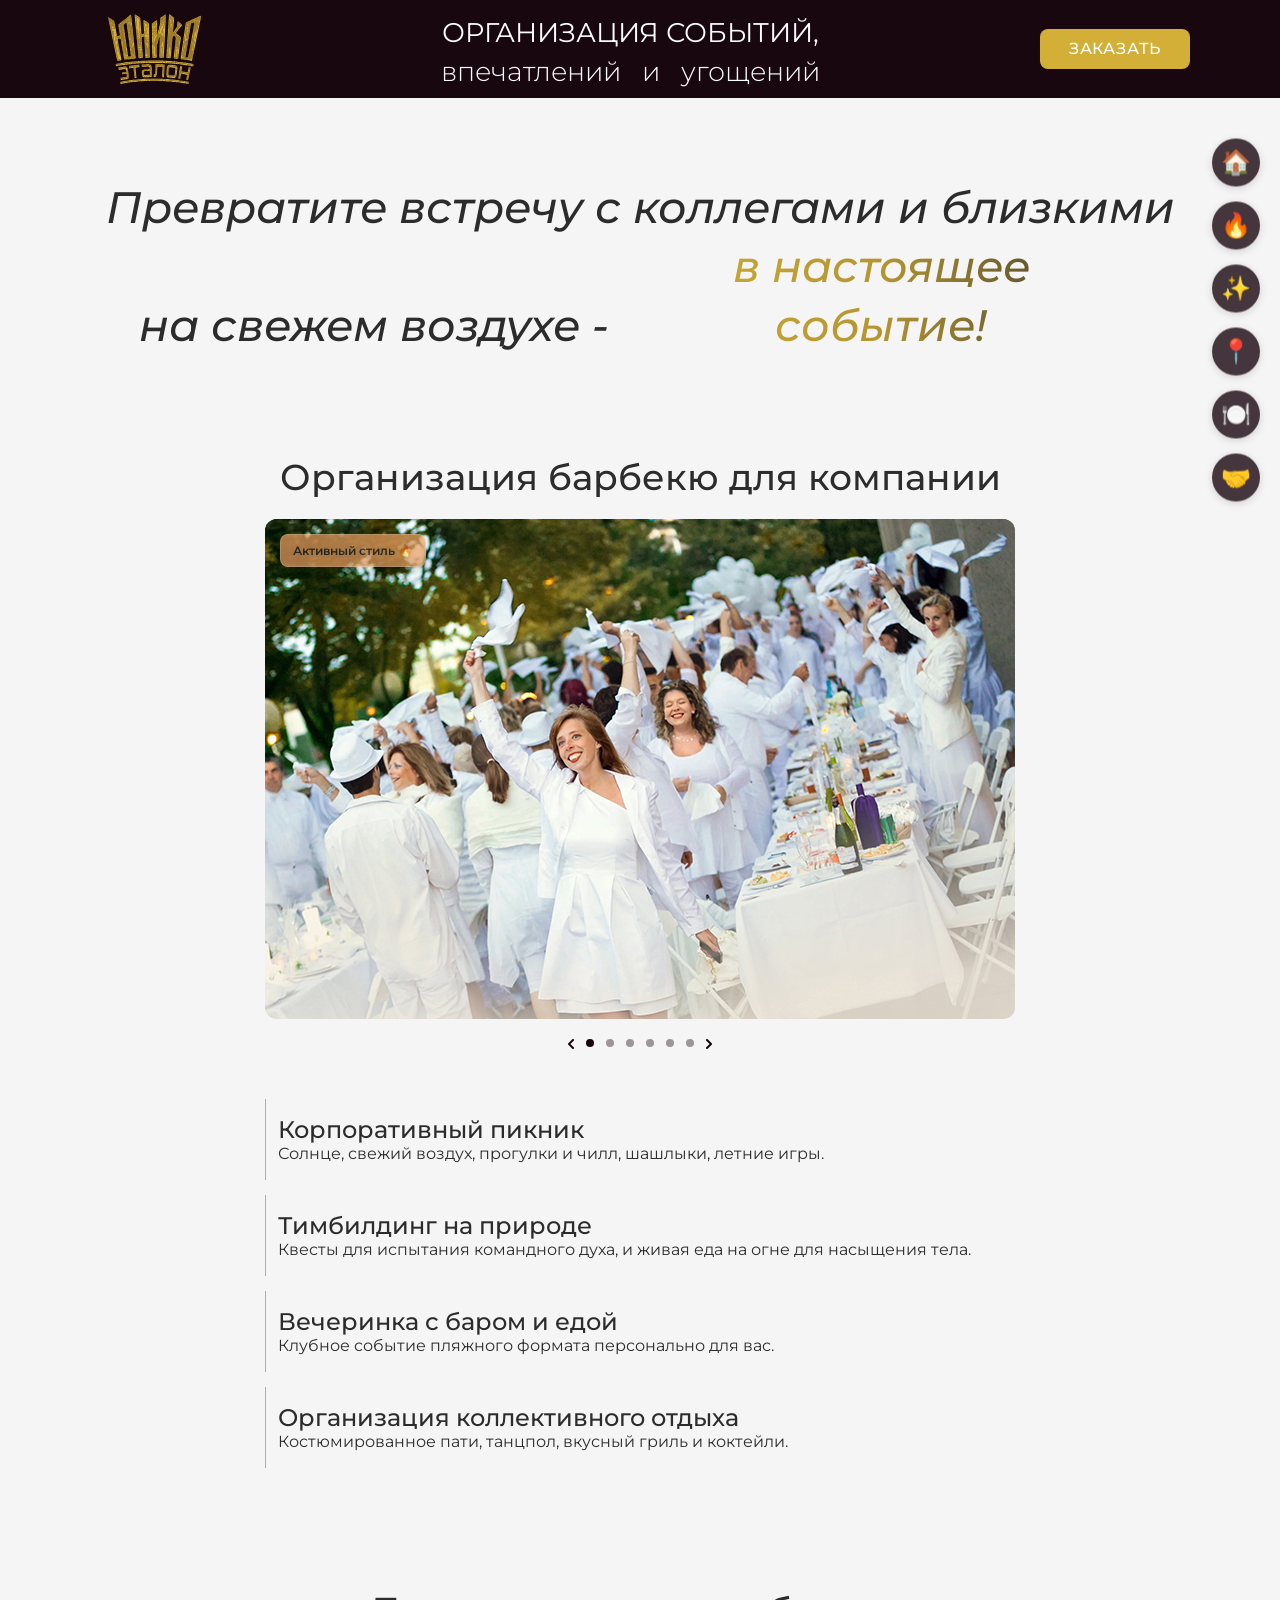
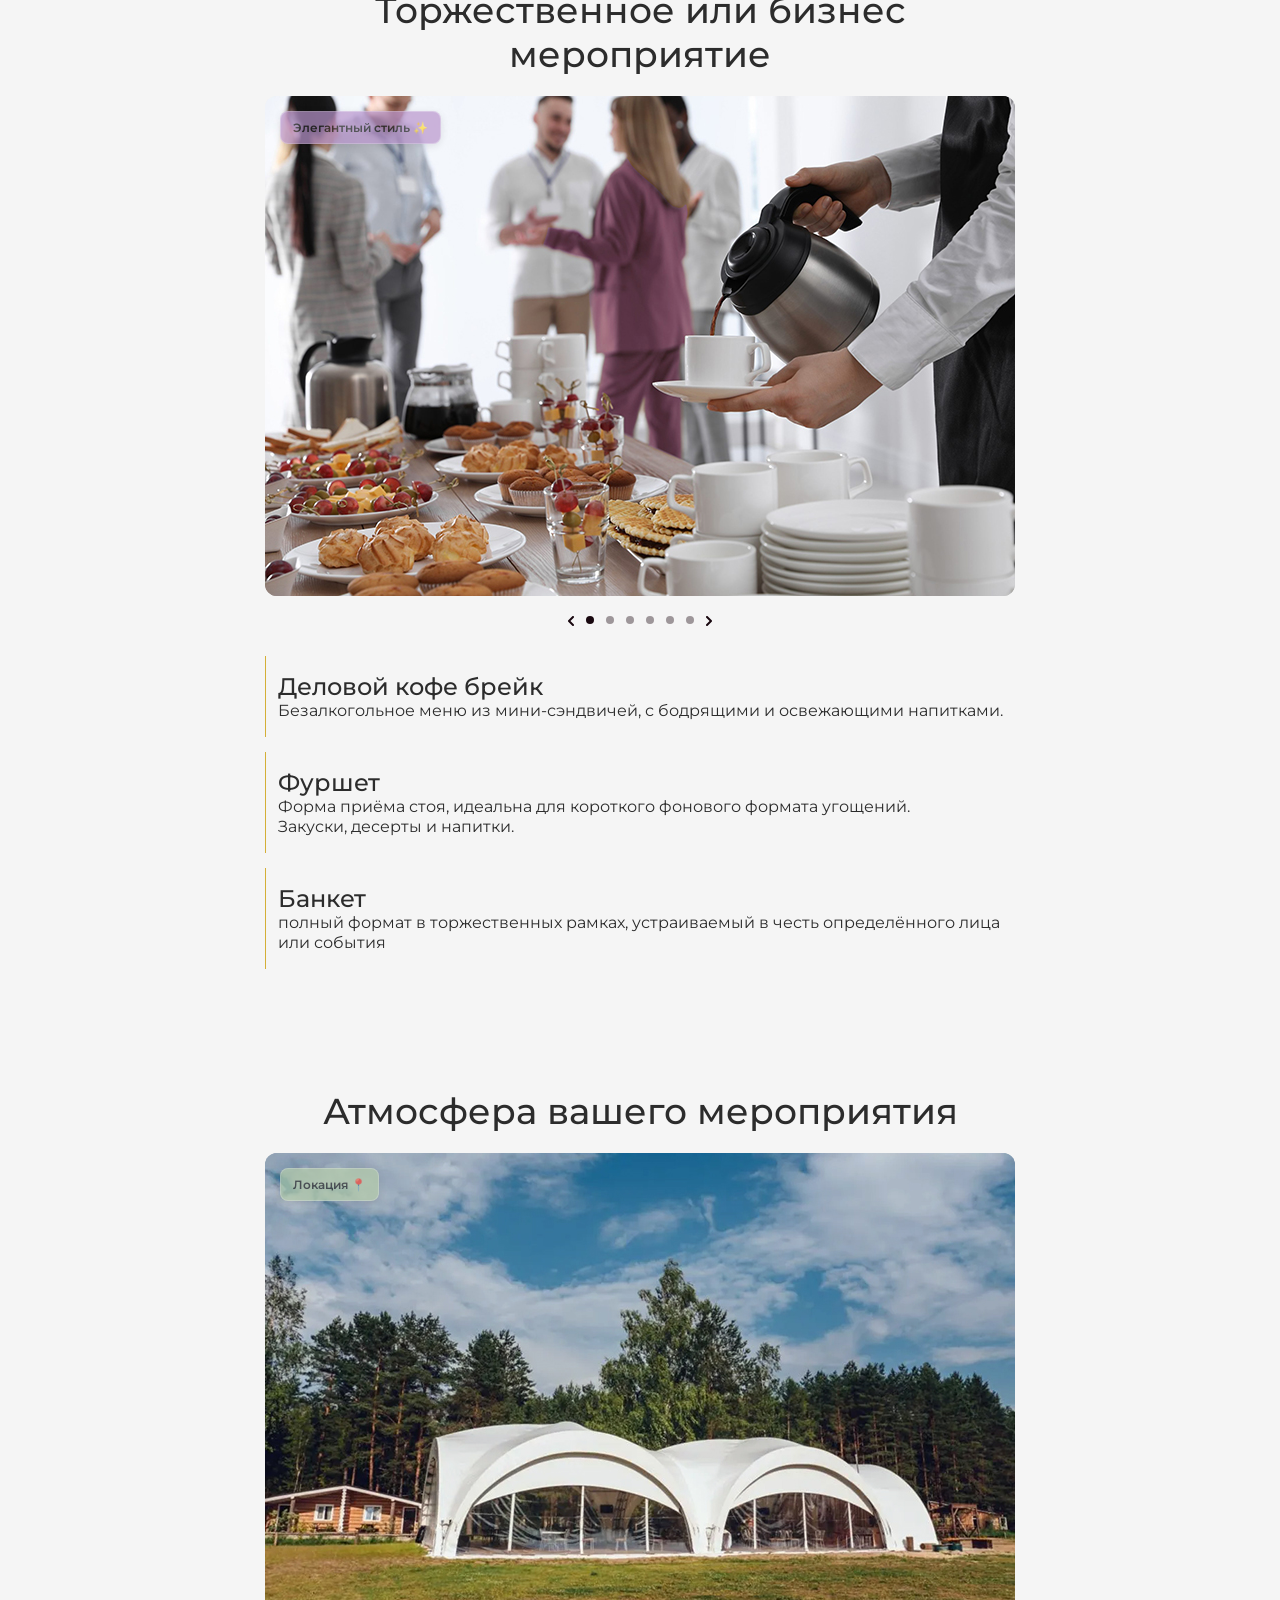
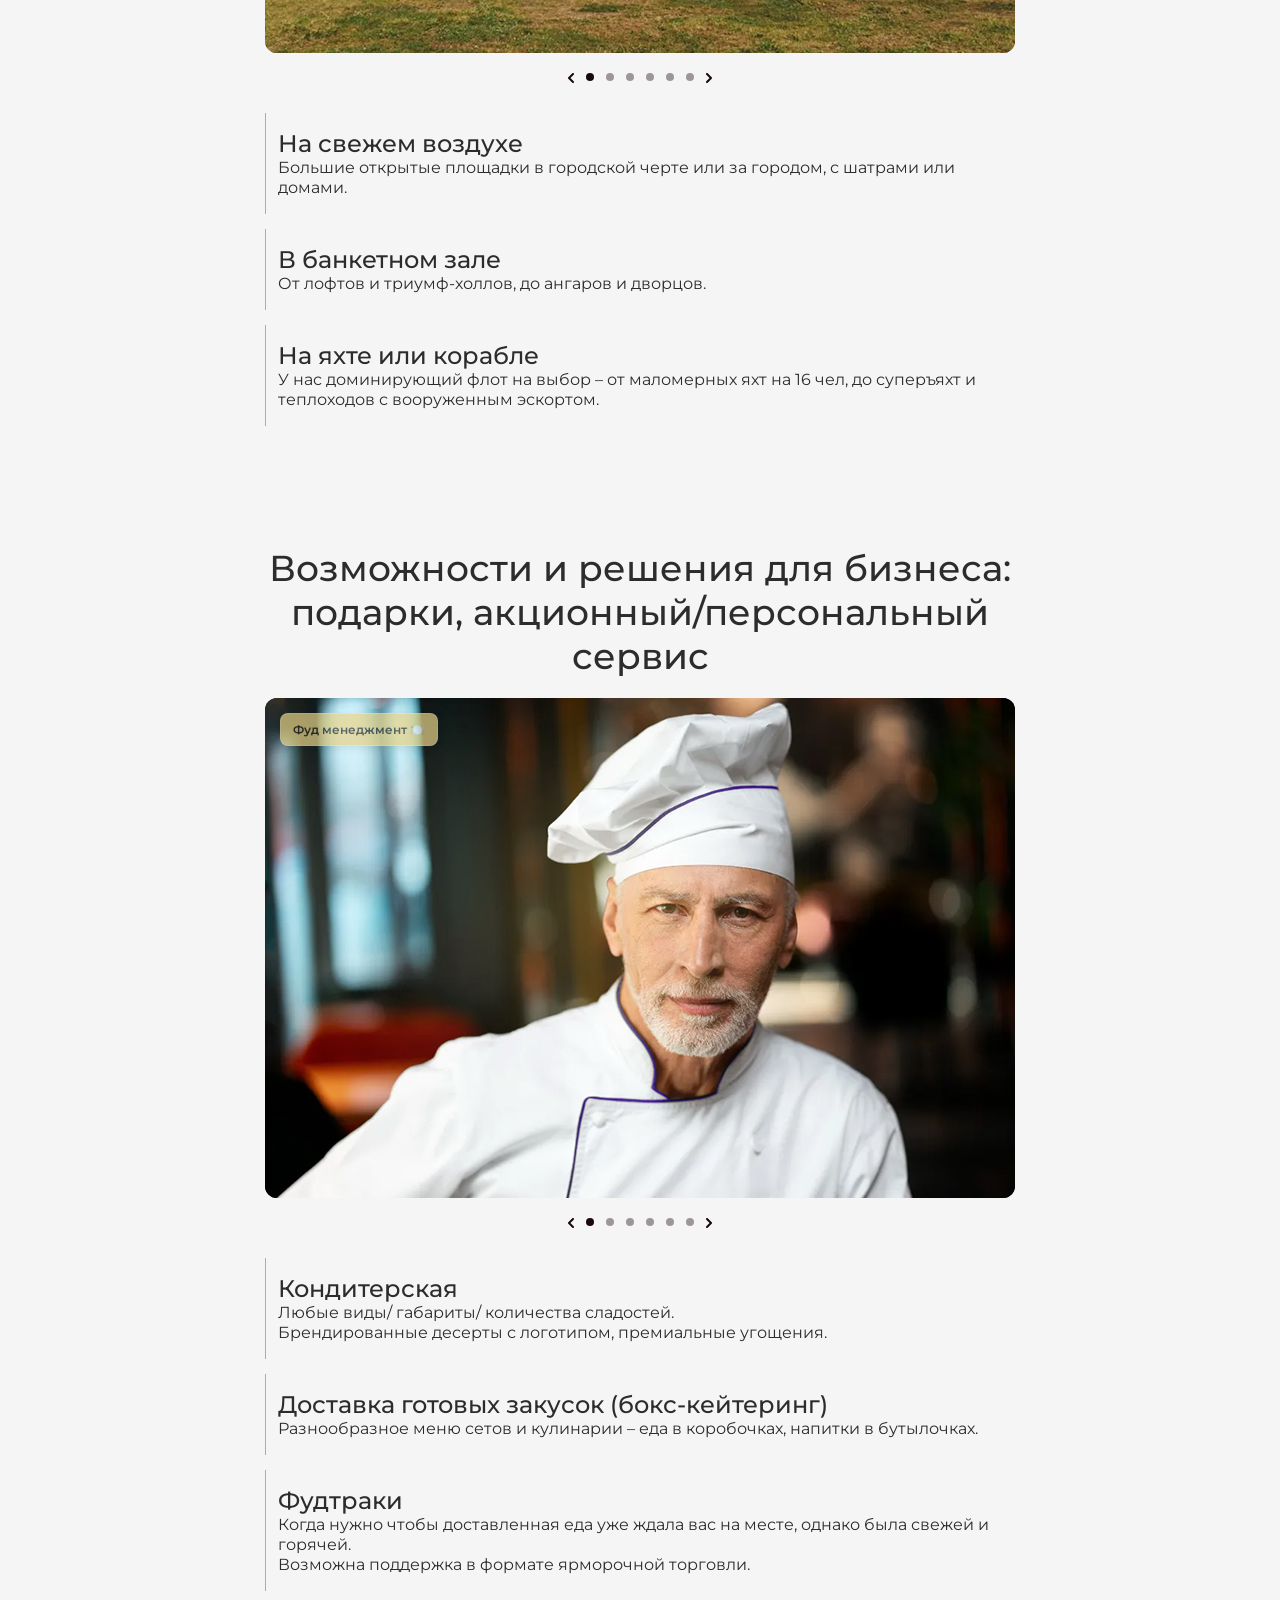
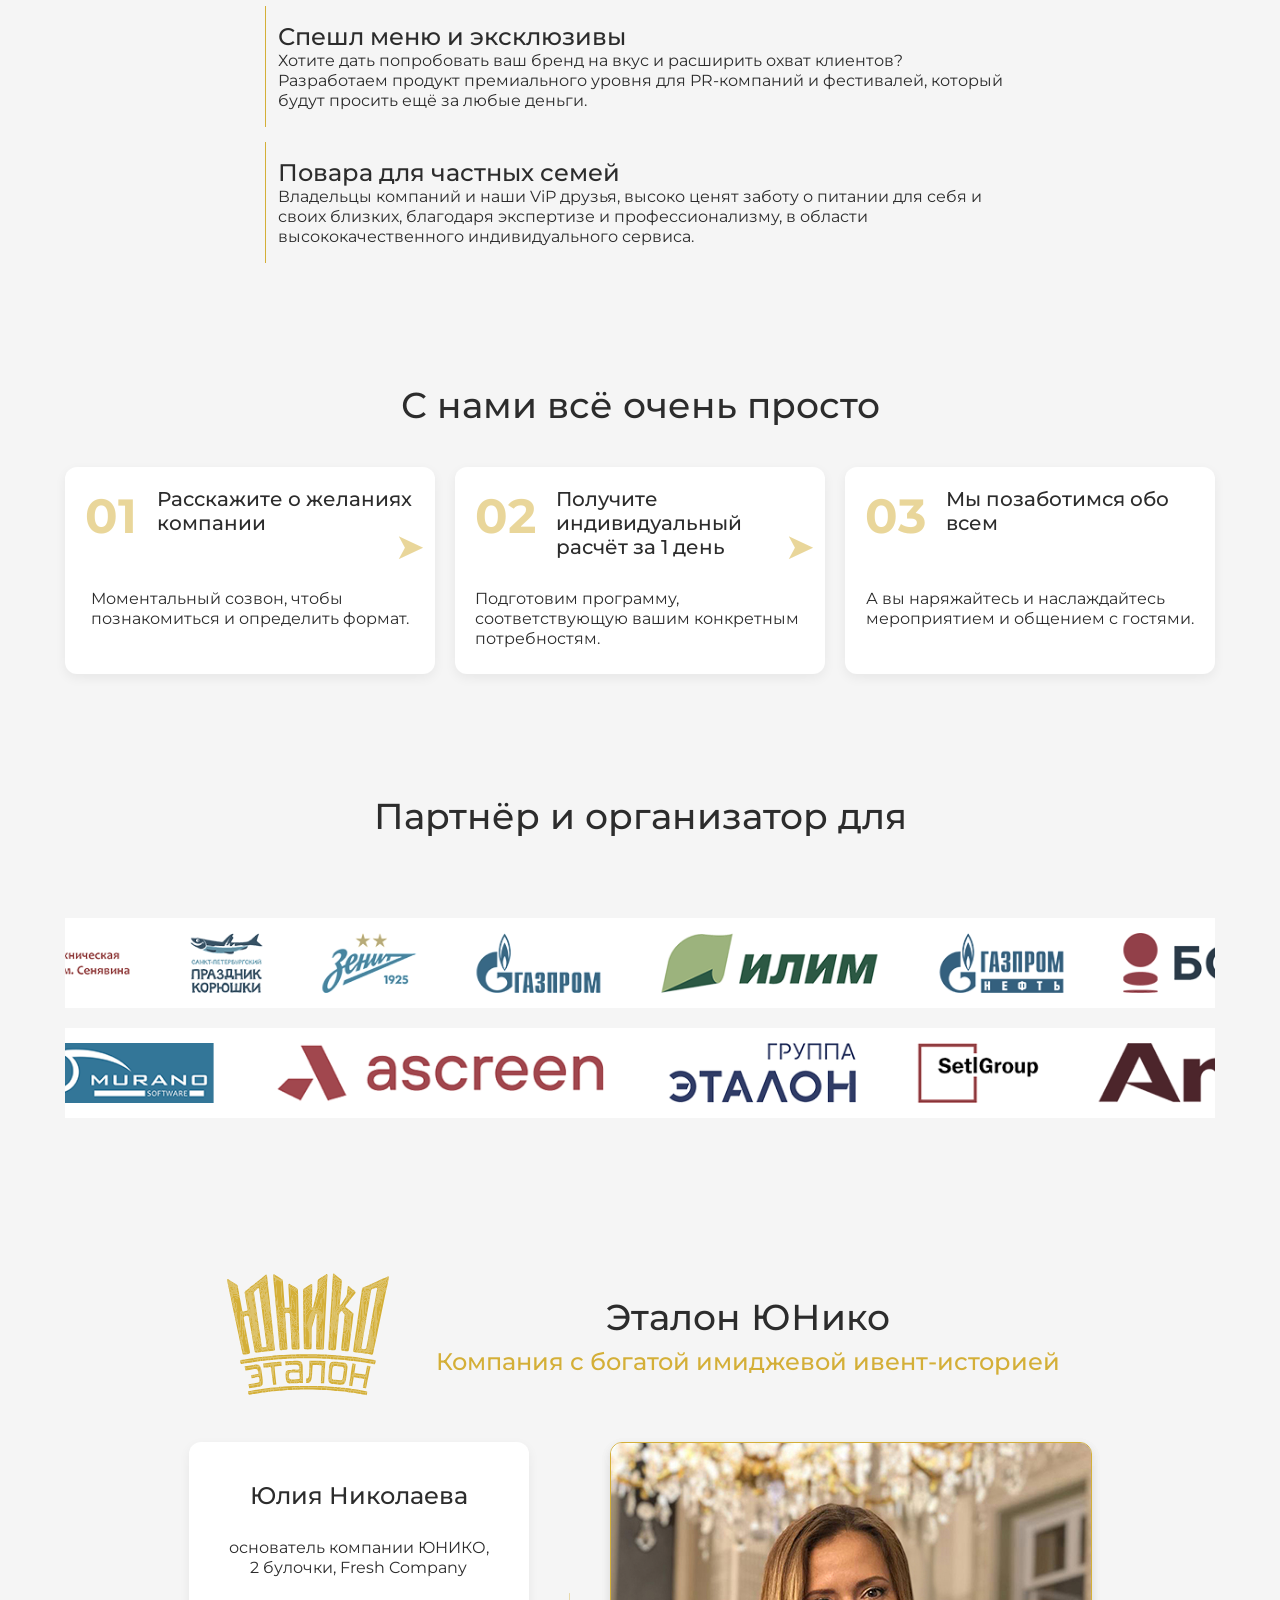
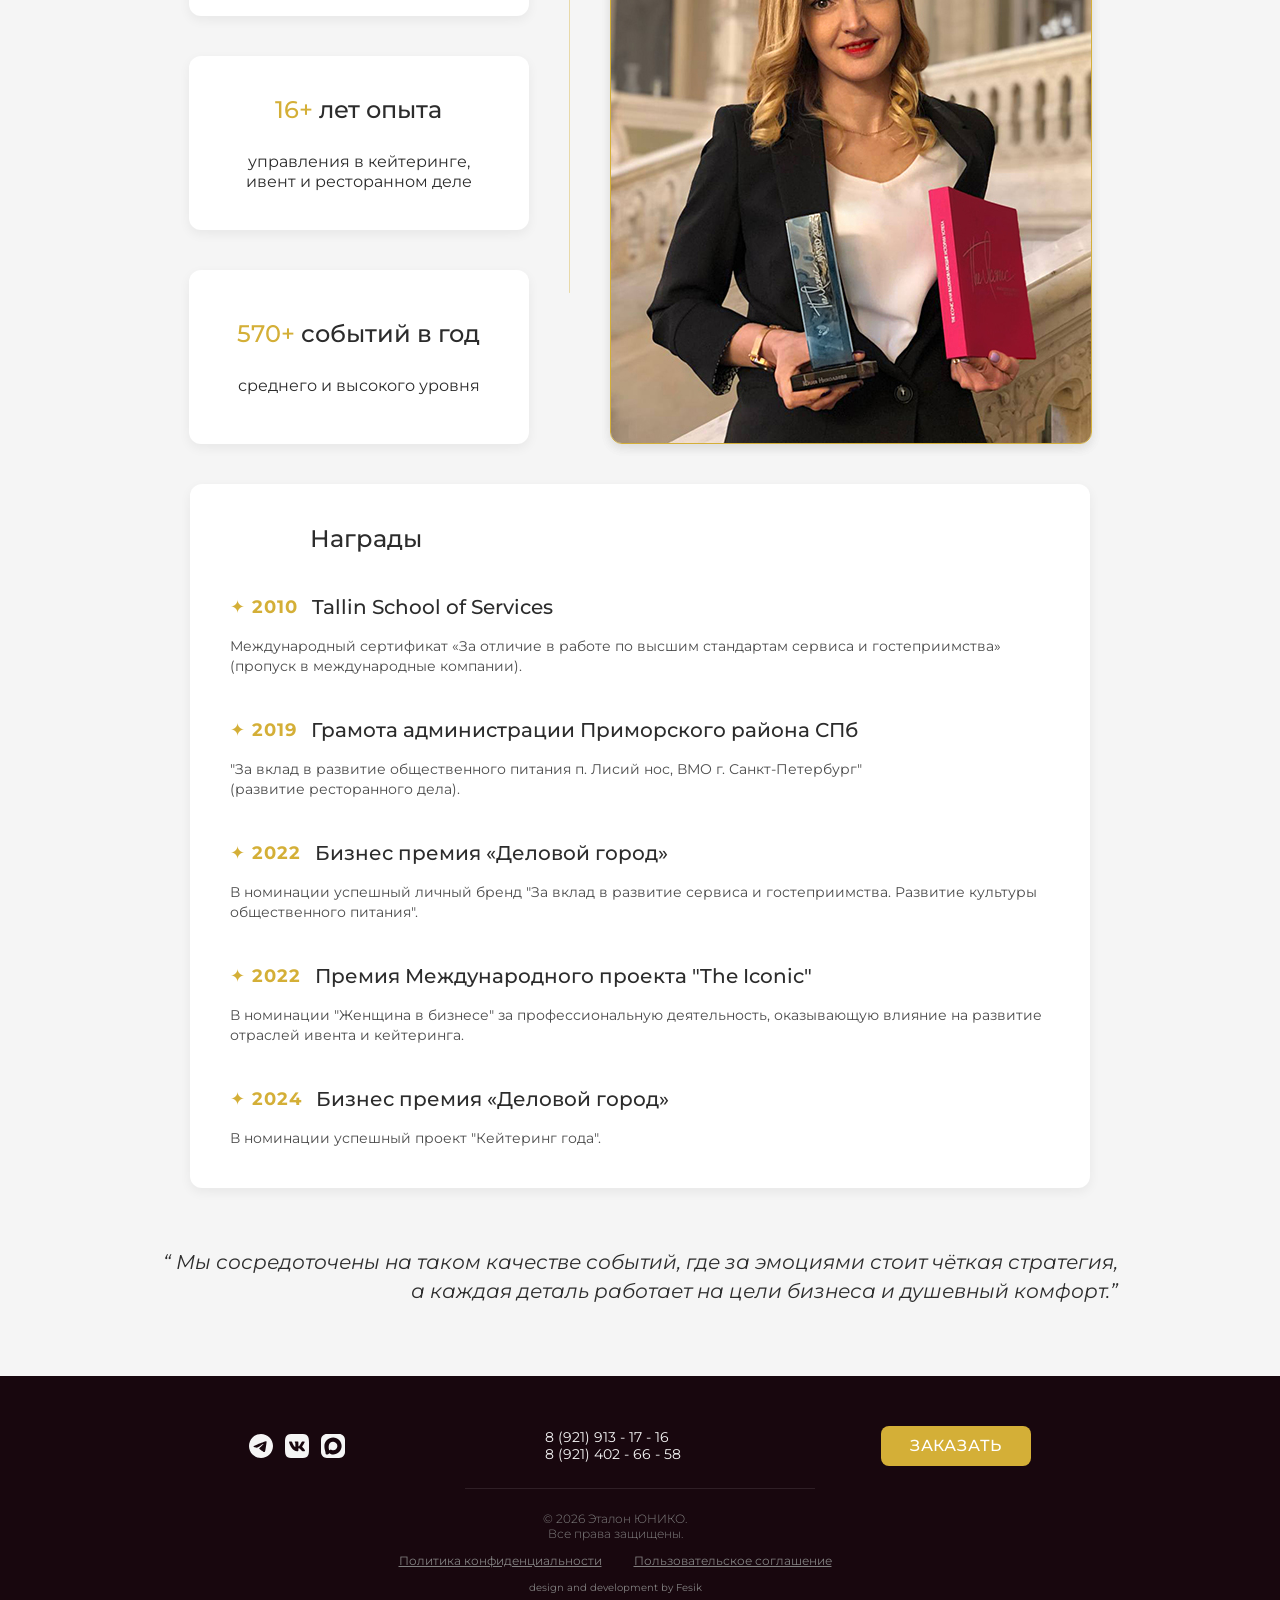
==== commit 3612b15b: "changed text + changed size of sliders + change font size = for mobile version p2" ====
--- a/index.html
+++ b/index.html
@@ -365,7 +365,7 @@
                     <h3 class="step__title">Получите индивидуальный расчёт за 1 день</h3>
                 </div>
                 <span class="step__arrow">➤</span>
-                <p class="step__desc">Подготовим программу,<br>соответствующую вашим конкретным<br>потребностям.</p>
+                <p class="step__desc">Подготовим программу, соответствующую вашим конкретным потребностям.</p>
             </div>
             <div class="step">
                 <div class="step__act">
--- a/css/style.css
+++ b/css/style.css
@@ -298,6 +298,7 @@
 }
 
 .card__title {
+    max-width: 750px;
     font-size: 36px;
     font-weight: 500;
     line-height: 44px;
@@ -383,7 +384,7 @@
     flex-direction: column;
     align-items: flex-start;
     gap: 15px;
-    max-width: 800px;
+    max-width: 750px;
     width: 100%;
     margin: 40px auto 0;
     padding: 0;
@@ -442,6 +443,7 @@
     box-shadow: 0 4px 12px rgba(0, 0, 0, 0.06);
     border-radius: 12px;
     position: relative;
+    max-width: 370px;
 }
 
 .step__act {
@@ -451,6 +453,7 @@
     padding: 0;
     gap: 20px;
     width: 330px;
+    max-width: 330px;
     height: 87px;
 }
 
@@ -606,13 +609,14 @@
     align-items: flex-start;
     padding: 0;
     box-shadow: 0 4px 12px rgba(0, 0, 0, 0.06);
+    border-radius: 12px;
+    box-sizing: border-box;
 }
 
 .about__grid-card {
     display: flex;
     flex-direction: column;
     justify-content: center;
-    /*align-items: flex-start;*/
     padding: 40px;
     gap: 28px;
     background: var(--color-white);
@@ -621,6 +625,7 @@
     font-family: var(--font-body), system-ui, sans-serif;
     height: 174px;
     width: 340px;
+    box-shadow: 0 4px 12px rgba(0, 0, 0, 0.06);
 }
 
 .about__grid-card-title {
@@ -636,6 +641,7 @@
     line-height: 20px;
     Vertical-align: center;
     text-align: center;
+    height: auto;
 }
 
 .photo__person {
@@ -697,8 +703,7 @@
     color: var(--color-text);
 }
 
-.award-cards:hover {
-    transform: translateY(-5px);
+.award-cards:hover, .about__grid-card:hover, .about__grid-right:hover {
     box-shadow: 0 8px 24px rgba(0, 0, 0, 0.1);
 }
 
@@ -1054,12 +1059,13 @@
     .about__title { font-size: 28px; line-height: 34px; }
     .about__subtitle { font-size: 20px; line-height: 24px; }
     .about__grid { gap: 20px; justify-content: space-evenly; max-width: 768px; padding: 10px; }
-    .about__grid-left { width: 340px; gap: 40px; }
+    .about__grid-left { width: 340px; gap: 37px; }
     .about__grid-card { width: 340px; padding: 20px; gap: 20px; height: 109px; }
+    .about__grid-card:first-child p {width: 230px; margin: 0 auto; }
     .about__grid-card-title { font-size: 20px; line-height: 24px; }
     .about__grid-card-content { font-size: 14px; line-height: 17px; }
     .about__grid svg { display: block; width: 1px; height: 300px; margin: 0; }
-    .photo__person { width: 100%; height: 400px; object-fit: scale-down; }
+    .photo__person { width: 100%; height: 402px; object-fit: scale-down; }
     .about__mission { align-items: flex-end; gap: 8px; }
     .about__mission-title { font-size: 18px; line-height: 24px; max-width: 490px; }
     .about__mission-content { font-size: 14px; line-height: 21px; text-align: right; }
@@ -1120,7 +1126,7 @@
     .step:last-child .step__title { font-size: 18px; line-height: 24px; }
     .step__act .step__number:last-child { font-size: 28px; line-height: 34px; opacity: 0.5; }
     .step:last-child .step__act { justify-content: flex-start; }
-    .step:last-child .step__act .step__title { font-size: 18px; line-height: 22px; }
+    .step:last-child .step__act .step__title { font-size: 22px; line-height: 22px; }
     .step__desc { font-size: 13px; line-height: 16px; height: auto; color: var(--color-text); }
 
     .partner { padding: 30px 0; gap: 30px; }
@@ -1135,11 +1141,12 @@
     .about__subtitle { font-size: 16px; line-height: 20px; max-width: 190px; }
     .about__grid { flex-direction: column; gap: 20px; }
     .about__grid-left { width: 320px; gap: 16px; align-items: center; }
-    .about__grid-card { width: 320px; padding: 20px; gap: 20px; height: auto; min-height: auto; }
-    .about__grid-card:first-child { height: 127px; }
-    .about__grid-card:nth-child(2) { height: 118px; justify-content: space-between; }
+    .about__grid-card { width: 320px; padding: 30px 20px; gap: 20px; min-height: auto; height: 150px; align-items: stretch;}
+    .about__grid-card:first-child { height: 150px; }
+    .about__grid-card:first-child p {width: 260px; }
+    .about__grid-card:nth-child(2) { height: 150px; justify-content: space-between; }
     .about__grid-card:nth-child(3),
-    .about__grid-card:nth-child(4) { height: 109px; justify-content: space-between; gap: 28px; }
+    .about__grid-card:nth-child(4) { height: 150px; justify-content: space-between; gap: 45px; }
     .about__grid-card-title { font-size: 18px; line-height: 22px; }
     .about__grid-card-content { font-size: 13px; line-height: 16px; }
     .about__grid svg { display: none; }
@@ -1164,44 +1171,48 @@
 /* ============================================
    МОБИЛЬНЫЕ УЗКИЕ ЭКРАНЫ (max-width: 430px)
    ============================================ */
-@media (max-width: 430px) {
+@media (max-width: 431px) {
     .container {max-width: 100%; padding: 0; }
     .section { padding: 24px 0; margin: 0; }
-    .section__title { font-size: 26px; line-height: 30px; margin-bottom: 8px; width: 350px}
+    .section__title { font-size: 28px; line-height: 30px; margin-bottom: 8px; width: 350px}
 
     .header { padding: 8px 0; height: auto; min-height: 56px; }
     .header__inner { width: 100%; padding: 0 16px; gap: 10px; flex-wrap: wrap; justify-content: space-between; }
     .logo img { width: 100%; height: auto; }
+    .header__slogan_frsLine { font-size: 14px; line-height: 15px; }
+    .header__slogan_secLine { font-size: 13px; line-height: 10px; }
     .header__contacts { width: auto; padding: 0; }
     .btn { width: 80px; height: 32px; font-size: 10px; line-height: 12px; padding: 4px 8px; }
 
     .hero { padding: 20px 0 16px; }
-    .hero__title, .hero__subtitle { font-size: 24px; line-height: 28px; width: 350px; }
+    .hero__title, .hero__subtitle { font-size: 26px; line-height: 28px; width: 350px; }
     .hero__subtitle { background: linear-gradient(90deg, var(--color-gold), #B49531, var(--color-text)); background-clip: text; -webkit-background-clip: text; }
 
     .card { padding: 20px 0; width: 100%; }
-    .card__title { font-size: 20px; line-height: 26px; padding: 0 8px; width: 300px; }
+    .card__title { font-size: 22px; line-height: 26px; padding: 0 8px; width: 350px; }
     .barbecue { width: 300px; }
     .cards__grid { align-items: center; }
     .card__slider { padding: 0; width: 100%; height: auto; aspect-ratio: 3 / 2; margin-bottom: 0; }
     .card__slider-img { width: 100%; height: 100%; object-fit: cover; border-radius: 0; }
     .tui-pager { gap: 6px; margin-bottom: 10px; }
-    .badge { left: 12px; top: 12px; padding: 4px 10px; font-size: 10px; line-height: 10px; }
+    .badge { left: 12px; top: 12px; padding: 4px 10px; font-size: 12px; line-height: 10px; }
     .card__grid {padding: 0; gap: 12px; width: 100%; margin-left: 0; margin-top: 0}
     .card__content { padding: 12px 0 12px 12px; margin-left: 5px;}
-    .card__subtitle { font-size: 18px; line-height: 24px; }
-    .card__desc { font-size: 15px; line-height: 18px; }
+    .card__subtitle { font-size: 20px; line-height: 24px; }
+    .card__desc { font-size: 17px; line-height: 18px; width: 380px; }
 
     .steps { padding: 24px 0; gap: 20px; }
     .steps__list { gap: 16px; }
-    .step { height: 180px; width: 350px; padding: 16px 20px 20px; gap: 12px; position: relative; }
-    .step__act { width: 100%; gap: 12px; flex-direction: row; height: auto; }
-    .step__number:first-child { font-size: 30px; line-height: 34px; }
-    .step__act .step__title { font-size: 18px; line-height: 20px; }
-    .step__arrow { left: 15px; top: 60px; transform: rotate(90deg); font-size: 22px; width: 40px; }
-    .step__title:last-child { padding: 5px; }
+    .step { height: 180px; width: 370px; padding: 16px 20px 20px; gap: 20px; position: relative; }
+    .step:last-child > .step__act h3 { height: 35px; width: 250px; }
+    .step:first-child > .step__act span { margin-bottom: 5px; }
+    .step__act { width: 100%; gap: 12px; flex-direction: row; height: auto; align-items: center; }
+    .step__number:first-child { font-size: 32px; line-height: 34px; }
+    .step__act .step__title { font-size: 20px; line-height: 20px; margin-left: 15px; }
+    .step__arrow { left: 15px; top: 60px; transform: rotate(90deg); font-size: 24px; width: 40px; }
+    .step__title:last-child { padding: 5px; width: 260px; }
     .step:last-child .step__arrow { display: none; }
-    .step__desc { font-size: 15px; line-height: 18px; height: auto; margin-top: 8px; }
+    .step__desc { font-size: 18px; line-height: 17px; height: auto; margin-top: 8px; text-align: center; width: 340px; }
 
     .partner { padding: 40px 0; gap: 24px; }
     .logos { gap: 16px; }
@@ -1211,26 +1222,26 @@
     .about { padding: 0 0 24px; gap: 24px; }
     .about__main { width: 100%; padding: 20px 16px; gap: 12px; flex-direction: column; text-align: center; }
     .about__logo { width: 80px; height: 62px; }
-    .about__title { font-size: 26px; line-height: 30px; }
-    .about__subtitle { font-size: 18px; line-height: 22px; max-width: 300px; }
+    .about__title { font-size: 30px; line-height: 30px; }
+    .about__subtitle { font-size: 22px; line-height: 22px; max-width: 350px; }
     .about__grid { gap: 24px; width: 100%; }
     .about__grid-left { width: 100%; padding: 0 16px; gap: 24px; }
-    .about__grid-card { width: 300px; padding: 16px; justify-content: center; align-items: center; gap: 20px; }
-    .about__grid-card-title { font-size: 20px; line-height: 24px; }
-    .about__grid-card-content { font-size: 15px; line-height: 18px; height: 40px; width: 220px; text-align: center }
-    .photo__person { width: 300px; height: auto; aspect-ratio: 280 / 340; }
+    .about__grid-card { width: 370px; padding: 20px; justify-content: center; align-items: center; gap: 20px; height: 220px; }
+    .about__grid-card-title { font-size: 22px; line-height: 24px; }
+    .about__grid-card-content { font-size: 20px; line-height: 18px; height: 60px; width: 310px; text-align: center; vertical-align: center }
+    .photo__person { width: 370px; height: auto; aspect-ratio: 280 / 340; }
     .about__mission { width: 100%; padding: 0 16px; align-items: center; text-align: center; }
-    .about__mission-title { font-size: 16px; line-height: 20px; text-align: center; width: 380px; }
-    .about__mission-content { font-size: 14px; line-height: 18px; text-align: center; }
+    .about__mission-title { font-size: 18px; line-height: 18px; text-align: center; width: 380px; }
+    .about__mission-content { font-size: 12px; line-height: 18px; text-align: center; }
 
     .awards__grid { gap: 16px; margin-top: 24px; grid-template-columns: repeat(1, 1fr); }
-    .award-cards { padding: 16px; margin-left: 40px; margin-right: 40px; max-width: 300px; }
+    .award-cards { padding: 16px; margin-left: 40px; margin-right: 40px; width: 370px; }
     .award-card { gap: 10px; }
     .award-mainTitle { padding-left: 0; text-align: center; }
     .award-firstLine { flex-direction: column; gap:0; }
-    .award-year { font-size: 16px; }
-    .award-title { font-size: 18px; line-height: 22px; margin-bottom: 6px; text-align: center; }
-    .award-desc { font-size: 14px; line-height: 16px; text-align: center; width: 270px; margin: 0 auto; }
+    .award-year { font-size: 18px; }
+    .award-title { font-size: 20px; line-height: 22px; margin-bottom: 6px; text-align: center; }
+    .award-desc { font-size: 18px; line-height: 16px; text-align: center; width: 350px; margin: 0 auto; }
     .award-future-icon { font-size: 30px; margin-bottom: 8px; }
 
     .footer { padding: 30px 16px; gap: 16px; }
--- a/css/style.css
+++ b/css/style.css
@@ -298,6 +298,7 @@
 }
 
 .card__title {
+    max-width: 750px;
     font-size: 36px;
     font-weight: 500;
     line-height: 44px;
@@ -383,7 +384,7 @@
     flex-direction: column;
     align-items: flex-start;
     gap: 15px;
-    max-width: 800px;
+    max-width: 750px;
     width: 100%;
     margin: 40px auto 0;
     padding: 0;
@@ -442,6 +443,7 @@
     box-shadow: 0 4px 12px rgba(0, 0, 0, 0.06);
     border-radius: 12px;
     position: relative;
+    max-width: 370px;
 }
 
 .step__act {
@@ -451,6 +453,7 @@
     padding: 0;
     gap: 20px;
     width: 330px;
+    max-width: 330px;
     height: 87px;
 }
 
@@ -606,13 +609,14 @@
     align-items: flex-start;
     padding: 0;
     box-shadow: 0 4px 12px rgba(0, 0, 0, 0.06);
+    border-radius: 12px;
+    box-sizing: border-box;
 }
 
 .about__grid-card {
     display: flex;
     flex-direction: column;
     justify-content: center;
-    /*align-items: flex-start;*/
     padding: 40px;
     gap: 28px;
     background: var(--color-white);
@@ -621,6 +625,7 @@
     font-family: var(--font-body), system-ui, sans-serif;
     height: 174px;
     width: 340px;
+    box-shadow: 0 4px 12px rgba(0, 0, 0, 0.06);
 }
 
 .about__grid-card-title {
@@ -636,6 +641,7 @@
     line-height: 20px;
     Vertical-align: center;
     text-align: center;
+    height: auto;
 }
 
 .photo__person {
@@ -697,8 +703,7 @@
     color: var(--color-text);
 }
 
-.award-cards:hover {
-    transform: translateY(-5px);
+.award-cards:hover, .about__grid-card:hover, .about__grid-right:hover {
     box-shadow: 0 8px 24px rgba(0, 0, 0, 0.1);
 }
 
@@ -1054,12 +1059,13 @@
     .about__title { font-size: 28px; line-height: 34px; }
     .about__subtitle { font-size: 20px; line-height: 24px; }
     .about__grid { gap: 20px; justify-content: space-evenly; max-width: 768px; padding: 10px; }
-    .about__grid-left { width: 340px; gap: 40px; }
+    .about__grid-left { width: 340px; gap: 37px; }
     .about__grid-card { width: 340px; padding: 20px; gap: 20px; height: 109px; }
+    .about__grid-card:first-child p {width: 230px; margin: 0 auto; }
     .about__grid-card-title { font-size: 20px; line-height: 24px; }
     .about__grid-card-content { font-size: 14px; line-height: 17px; }
     .about__grid svg { display: block; width: 1px; height: 300px; margin: 0; }
-    .photo__person { width: 100%; height: 400px; object-fit: scale-down; }
+    .photo__person { width: 100%; height: 402px; object-fit: scale-down; }
     .about__mission { align-items: flex-end; gap: 8px; }
     .about__mission-title { font-size: 18px; line-height: 24px; max-width: 490px; }
     .about__mission-content { font-size: 14px; line-height: 21px; text-align: right; }
@@ -1120,7 +1126,7 @@
     .step:last-child .step__title { font-size: 18px; line-height: 24px; }
     .step__act .step__number:last-child { font-size: 28px; line-height: 34px; opacity: 0.5; }
     .step:last-child .step__act { justify-content: flex-start; }
-    .step:last-child .step__act .step__title { font-size: 18px; line-height: 22px; }
+    .step:last-child .step__act .step__title { font-size: 22px; line-height: 22px; }
     .step__desc { font-size: 13px; line-height: 16px; height: auto; color: var(--color-text); }
 
     .partner { padding: 30px 0; gap: 30px; }
@@ -1135,11 +1141,12 @@
     .about__subtitle { font-size: 16px; line-height: 20px; max-width: 190px; }
     .about__grid { flex-direction: column; gap: 20px; }
     .about__grid-left { width: 320px; gap: 16px; align-items: center; }
-    .about__grid-card { width: 320px; padding: 20px; gap: 20px; height: auto; min-height: auto; }
-    .about__grid-card:first-child { height: 127px; }
-    .about__grid-card:nth-child(2) { height: 118px; justify-content: space-between; }
+    .about__grid-card { width: 320px; padding: 30px 20px; gap: 20px; min-height: auto; height: 150px; align-items: stretch;}
+    .about__grid-card:first-child { height: 150px; }
+    .about__grid-card:first-child p {width: 260px; }
+    .about__grid-card:nth-child(2) { height: 150px; justify-content: space-between; }
     .about__grid-card:nth-child(3),
-    .about__grid-card:nth-child(4) { height: 109px; justify-content: space-between; gap: 28px; }
+    .about__grid-card:nth-child(4) { height: 150px; justify-content: space-between; gap: 45px; }
     .about__grid-card-title { font-size: 18px; line-height: 22px; }
     .about__grid-card-content { font-size: 13px; line-height: 16px; }
     .about__grid svg { display: none; }
@@ -1164,44 +1171,48 @@
 /* ============================================
    МОБИЛЬНЫЕ УЗКИЕ ЭКРАНЫ (max-width: 430px)
    ============================================ */
-@media (max-width: 430px) {
+@media (max-width: 431px) {
     .container {max-width: 100%; padding: 0; }
     .section { padding: 24px 0; margin: 0; }
-    .section__title { font-size: 26px; line-height: 30px; margin-bottom: 8px; width: 350px}
+    .section__title { font-size: 28px; line-height: 30px; margin-bottom: 8px; width: 350px}
 
     .header { padding: 8px 0; height: auto; min-height: 56px; }
     .header__inner { width: 100%; padding: 0 16px; gap: 10px; flex-wrap: wrap; justify-content: space-between; }
     .logo img { width: 100%; height: auto; }
+    .header__slogan_frsLine { font-size: 14px; line-height: 15px; }
+    .header__slogan_secLine { font-size: 13px; line-height: 10px; }
     .header__contacts { width: auto; padding: 0; }
     .btn { width: 80px; height: 32px; font-size: 10px; line-height: 12px; padding: 4px 8px; }
 
     .hero { padding: 20px 0 16px; }
-    .hero__title, .hero__subtitle { font-size: 24px; line-height: 28px; width: 350px; }
+    .hero__title, .hero__subtitle { font-size: 26px; line-height: 28px; width: 350px; }
     .hero__subtitle { background: linear-gradient(90deg, var(--color-gold), #B49531, var(--color-text)); background-clip: text; -webkit-background-clip: text; }
 
     .card { padding: 20px 0; width: 100%; }
-    .card__title { font-size: 20px; line-height: 26px; padding: 0 8px; width: 300px; }
+    .card__title { font-size: 22px; line-height: 26px; padding: 0 8px; width: 350px; }
     .barbecue { width: 300px; }
     .cards__grid { align-items: center; }
     .card__slider { padding: 0; width: 100%; height: auto; aspect-ratio: 3 / 2; margin-bottom: 0; }
     .card__slider-img { width: 100%; height: 100%; object-fit: cover; border-radius: 0; }
     .tui-pager { gap: 6px; margin-bottom: 10px; }
-    .badge { left: 12px; top: 12px; padding: 4px 10px; font-size: 10px; line-height: 10px; }
+    .badge { left: 12px; top: 12px; padding: 4px 10px; font-size: 12px; line-height: 10px; }
     .card__grid {padding: 0; gap: 12px; width: 100%; margin-left: 0; margin-top: 0}
     .card__content { padding: 12px 0 12px 12px; margin-left: 5px;}
-    .card__subtitle { font-size: 18px; line-height: 24px; }
-    .card__desc { font-size: 15px; line-height: 18px; }
+    .card__subtitle { font-size: 20px; line-height: 24px; }
+    .card__desc { font-size: 17px; line-height: 18px; width: 380px; }
 
     .steps { padding: 24px 0; gap: 20px; }
     .steps__list { gap: 16px; }
-    .step { height: 180px; width: 350px; padding: 16px 20px 20px; gap: 12px; position: relative; }
-    .step__act { width: 100%; gap: 12px; flex-direction: row; height: auto; }
-    .step__number:first-child { font-size: 30px; line-height: 34px; }
-    .step__act .step__title { font-size: 18px; line-height: 20px; }
-    .step__arrow { left: 15px; top: 60px; transform: rotate(90deg); font-size: 22px; width: 40px; }
-    .step__title:last-child { padding: 5px; }
+    .step { height: 180px; width: 370px; padding: 16px 20px 20px; gap: 20px; position: relative; }
+    .step:last-child > .step__act h3 { height: 35px; width: 250px; }
+    .step:first-child > .step__act span { margin-bottom: 5px; }
+    .step__act { width: 100%; gap: 12px; flex-direction: row; height: auto; align-items: center; }
+    .step__number:first-child { font-size: 32px; line-height: 34px; }
+    .step__act .step__title { font-size: 20px; line-height: 20px; margin-left: 15px; }
+    .step__arrow { left: 15px; top: 60px; transform: rotate(90deg); font-size: 24px; width: 40px; }
+    .step__title:last-child { padding: 5px; width: 260px; }
     .step:last-child .step__arrow { display: none; }
-    .step__desc { font-size: 15px; line-height: 18px; height: auto; margin-top: 8px; }
+    .step__desc { font-size: 18px; line-height: 17px; height: auto; margin-top: 8px; text-align: center; width: 340px; }
 
     .partner { padding: 40px 0; gap: 24px; }
     .logos { gap: 16px; }
@@ -1211,26 +1222,26 @@
     .about { padding: 0 0 24px; gap: 24px; }
     .about__main { width: 100%; padding: 20px 16px; gap: 12px; flex-direction: column; text-align: center; }
     .about__logo { width: 80px; height: 62px; }
-    .about__title { font-size: 26px; line-height: 30px; }
-    .about__subtitle { font-size: 18px; line-height: 22px; max-width: 300px; }
+    .about__title { font-size: 30px; line-height: 30px; }
+    .about__subtitle { font-size: 22px; line-height: 22px; max-width: 350px; }
     .about__grid { gap: 24px; width: 100%; }
     .about__grid-left { width: 100%; padding: 0 16px; gap: 24px; }
-    .about__grid-card { width: 300px; padding: 16px; justify-content: center; align-items: center; gap: 20px; }
-    .about__grid-card-title { font-size: 20px; line-height: 24px; }
-    .about__grid-card-content { font-size: 15px; line-height: 18px; height: 40px; width: 220px; text-align: center }
-    .photo__person { width: 300px; height: auto; aspect-ratio: 280 / 340; }
+    .about__grid-card { width: 370px; padding: 20px; justify-content: center; align-items: center; gap: 20px; height: 220px; }
+    .about__grid-card-title { font-size: 22px; line-height: 24px; }
+    .about__grid-card-content { font-size: 20px; line-height: 18px; height: 60px; width: 310px; text-align: center; vertical-align: center }
+    .photo__person { width: 370px; height: auto; aspect-ratio: 280 / 340; }
     .about__mission { width: 100%; padding: 0 16px; align-items: center; text-align: center; }
-    .about__mission-title { font-size: 16px; line-height: 20px; text-align: center; width: 380px; }
-    .about__mission-content { font-size: 14px; line-height: 18px; text-align: center; }
+    .about__mission-title { font-size: 18px; line-height: 18px; text-align: center; width: 380px; }
+    .about__mission-content { font-size: 12px; line-height: 18px; text-align: center; }
 
     .awards__grid { gap: 16px; margin-top: 24px; grid-template-columns: repeat(1, 1fr); }
-    .award-cards { padding: 16px; margin-left: 40px; margin-right: 40px; max-width: 300px; }
+    .award-cards { padding: 16px; margin-left: 40px; margin-right: 40px; width: 370px; }
     .award-card { gap: 10px; }
     .award-mainTitle { padding-left: 0; text-align: center; }
     .award-firstLine { flex-direction: column; gap:0; }
-    .award-year { font-size: 16px; }
-    .award-title { font-size: 18px; line-height: 22px; margin-bottom: 6px; text-align: center; }
-    .award-desc { font-size: 14px; line-height: 16px; text-align: center; width: 270px; margin: 0 auto; }
+    .award-year { font-size: 18px; }
+    .award-title { font-size: 20px; line-height: 22px; margin-bottom: 6px; text-align: center; }
+    .award-desc { font-size: 18px; line-height: 16px; text-align: center; width: 350px; margin: 0 auto; }
     .award-future-icon { font-size: 30px; margin-bottom: 8px; }
 
     .footer { padding: 30px 16px; gap: 16px; }
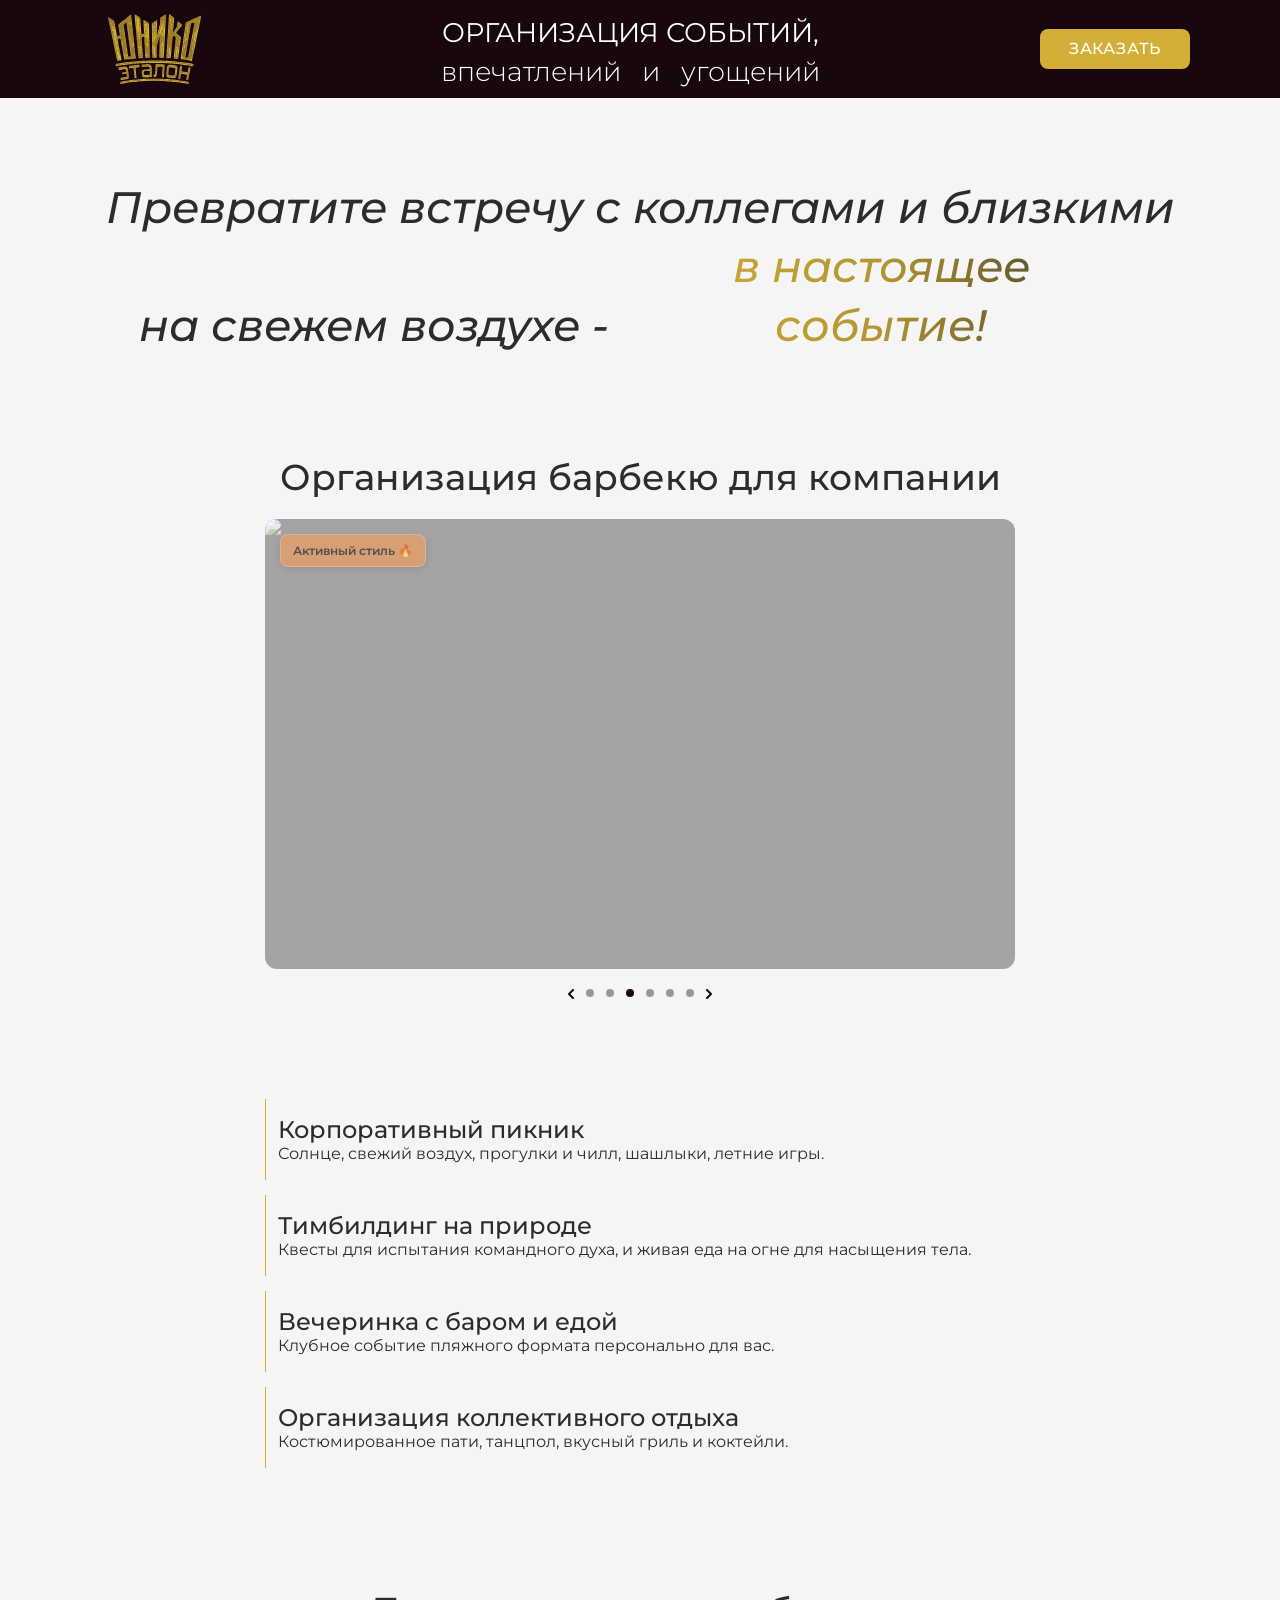
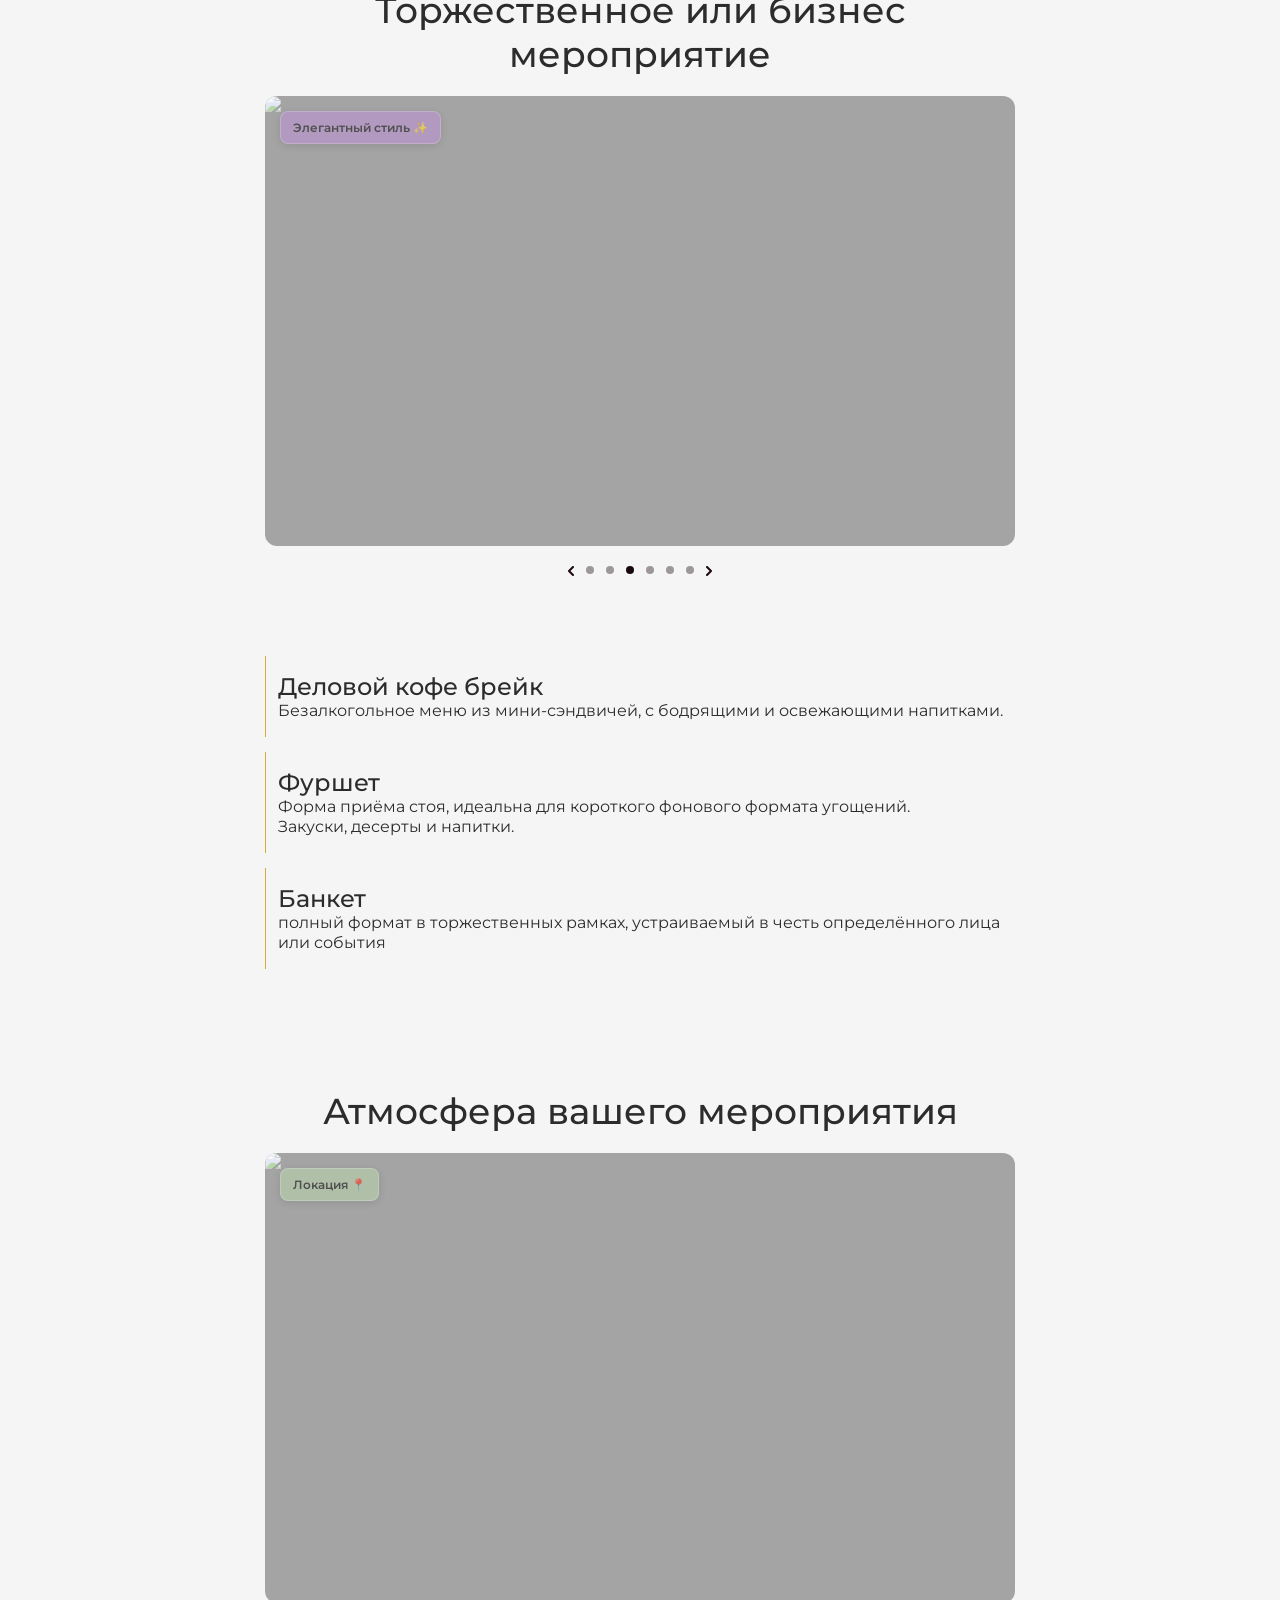
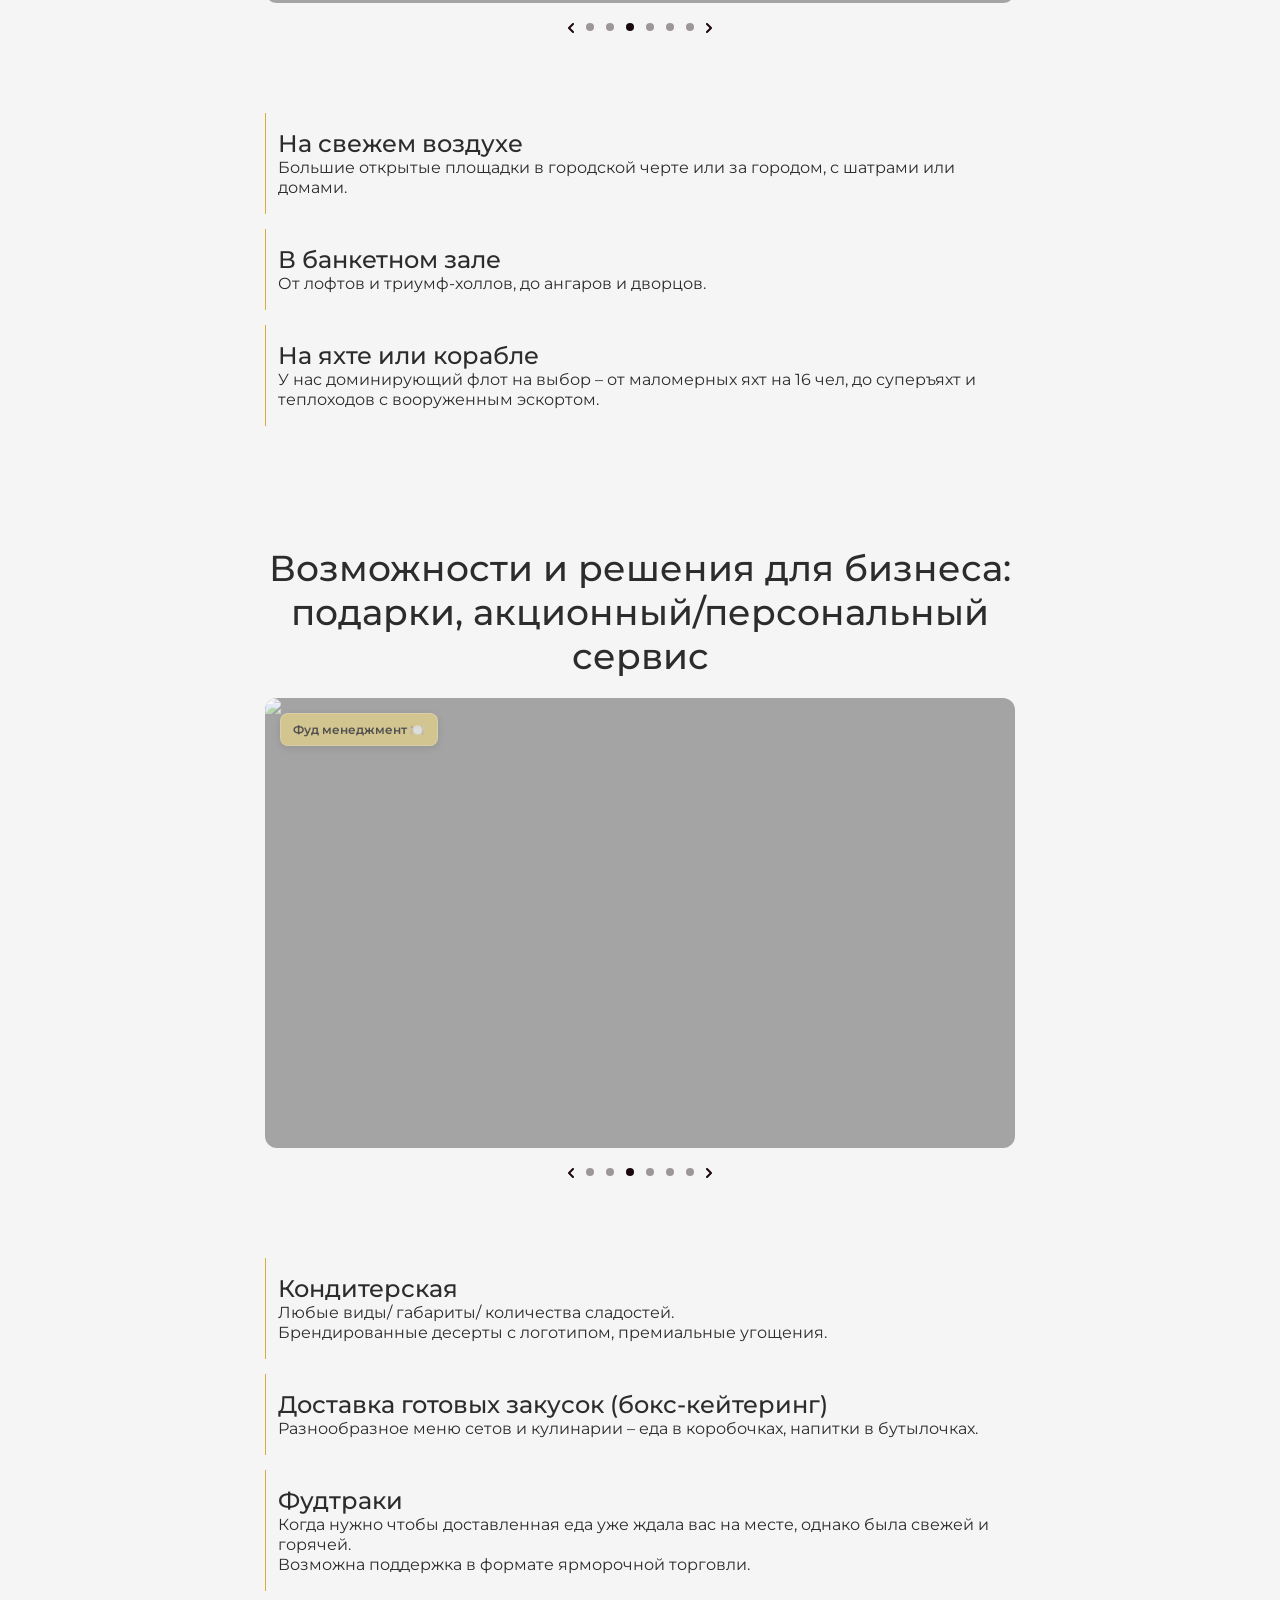
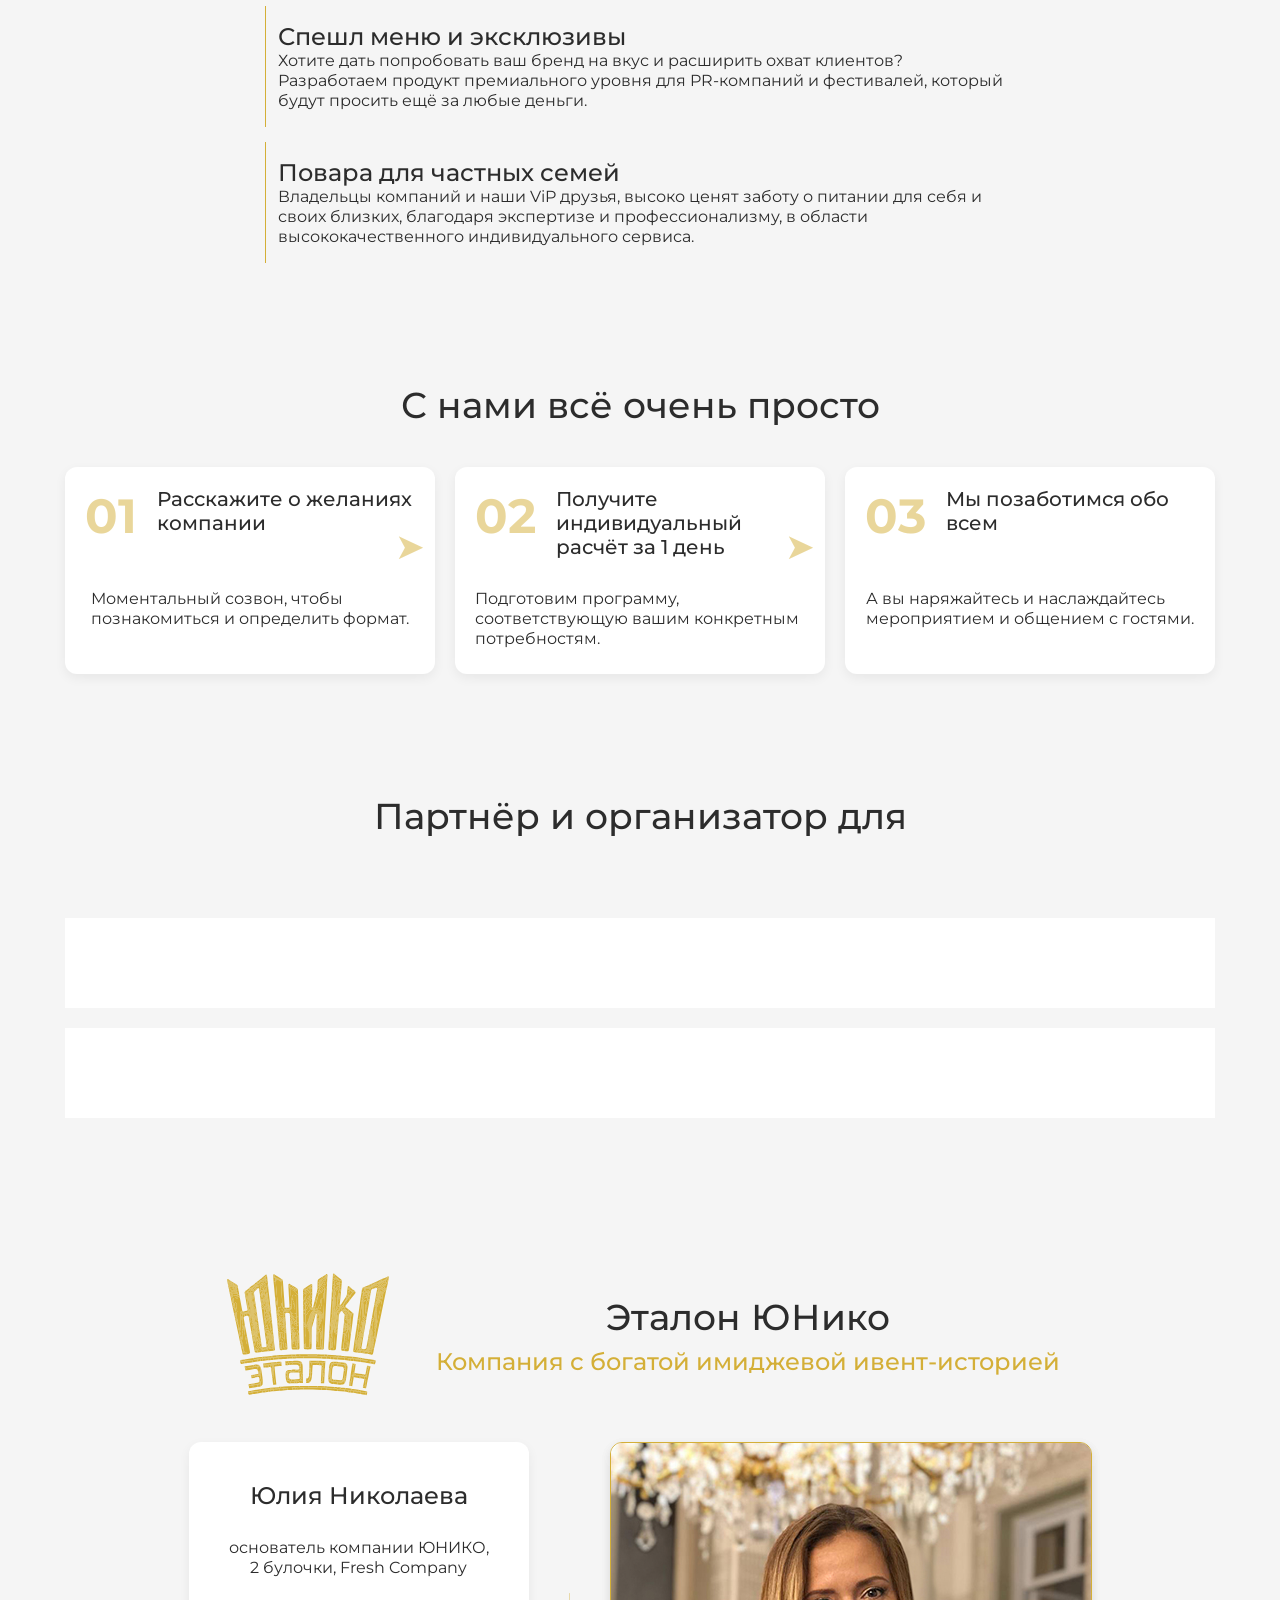
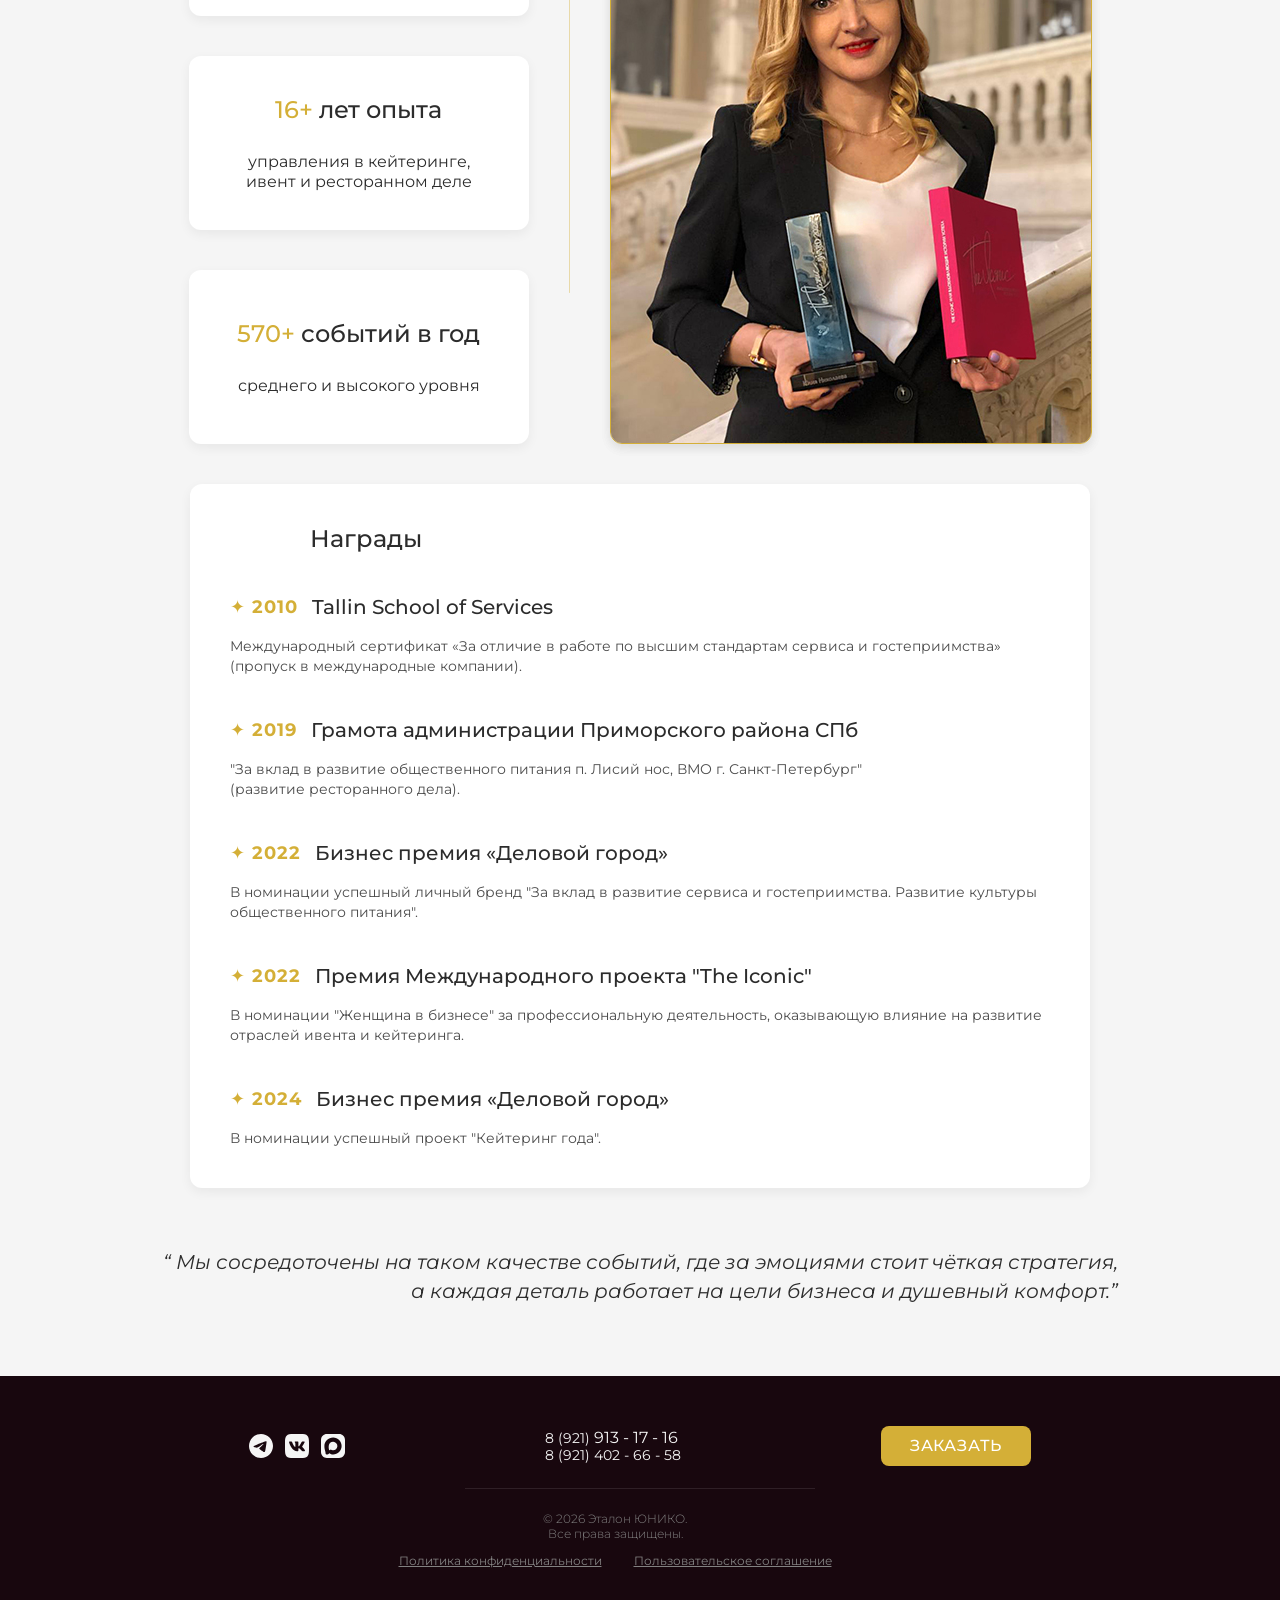
==== commit 47e69eb5: "changed text + changed size of sliders + change font size = for mobile version p3" ====
--- a/index.html
+++ b/index.html
@@ -476,20 +476,20 @@
 <footer class="footer">
     <div class="footer__main">
         <div class="footer__main-sotial">
-            <a href="https://t.me/etalon_unico" target="_blank">
+            <a href="https://t.me/etalon_unico" target="_blank" rel="noopener noreferrer" title="@etalon_unico">
                 <svg style="pointer-events: none;" width="24" height="24" viewBox="0 0 24 24" fill="none"
                      xmlns="http://www.w3.org/2000/svg">
                     <path d="M24 12C24 15.1826 22.7357 18.2348 20.4853 20.4853C18.2348 22.7357 15.1826 24 12 24C8.8174 24 5.76516 22.7357 3.51472 20.4853C1.26428 18.2348 0 15.1826 0 12C0 8.8174 1.26428 5.76516 3.51472 3.51472C5.76516 1.26428 8.8174 0 12 0C15.1826 0 18.2348 1.26428 20.4853 3.51472C22.7357 5.76516 24 8.8174 24 12ZM12.4305 8.859C11.2635 9.345 8.9295 10.35 5.4315 11.874C4.8645 12.099 4.566 12.321 4.539 12.537C4.494 12.9015 4.9515 13.0455 5.574 13.242L5.8365 13.3245C6.4485 13.524 7.2735 13.7565 7.701 13.7655C8.091 13.7745 8.5245 13.6155 9.003 13.2855C12.2715 11.079 13.959 9.9645 14.064 9.9405C14.139 9.9225 14.244 9.9015 14.313 9.9645C14.3835 10.026 14.376 10.1445 14.3685 10.176C14.3235 10.3695 12.528 12.0375 11.5995 12.9015C11.31 13.1715 11.1045 13.362 11.0625 13.4055C10.97 13.5 10.876 13.593 10.7805 13.6845C10.2105 14.2335 9.7845 14.6445 10.803 15.3165C11.2935 15.6405 11.6865 15.906 12.078 16.173C12.504 16.464 12.93 16.7535 13.482 17.1165C13.6215 17.2065 13.7565 17.304 13.887 17.397C14.3835 17.751 14.832 18.069 15.3825 18.018C15.7035 17.988 16.035 17.688 16.203 16.788C16.6005 14.6625 17.382 10.059 17.562 8.1615C17.573 8.00376 17.5664 7.8453 17.5425 7.689C17.5284 7.56288 17.4673 7.44669 17.3715 7.3635C17.235 7.26928 17.0723 7.22047 16.9065 7.224C16.4565 7.2315 15.762 7.473 12.4305 8.859Z"
                           fill="#F5F5F5"/>
                 </svg>
             </a>
-            <a href="https://vk.com/etalon_unico" target="_blank">
+            <a href="https://vk.com/etalon_unico" target="_blank" rel="noopener noreferrer">
                 <svg width="24" height="24" viewBox="0 0 24 24" fill="none" xmlns="http://www.w3.org/2000/svg">
                     <path d="M15.6875 0H8.325C1.59997 0 0 1.59997 0 8.31247V15.675C0 22.4 1.58753 24 8.31247 24H15.675C22.4 24 24 22.4125 24 15.6875V8.325C24 1.59997 22.4125 0 15.6875 0ZM19.375 17.125H17.625C16.9625 17.125 16.7625 16.5875 15.575 15.4C14.5375 14.4 14.1 14.275 13.8375 14.275C13.475 14.275 13.375 14.375 13.375 14.875V16.45C13.375 16.875 13.2375 17.125 12.125 17.125C11.0455 17.0524 9.99863 16.7245 9.07066 16.1681C8.14268 15.6118 7.36015 14.843 6.7875 13.925C5.42803 12.2328 4.48213 10.2469 4.02503 8.12497C4.02503 7.86247 4.125 7.62496 4.62503 7.62496H6.375C6.825 7.62496 6.98753 7.82497 7.1625 8.2875C8.01247 10.7875 9.46253 12.9625 10.05 12.9625C10.275 12.9625 10.375 12.8625 10.375 12.3V9.72496C10.3 8.55 9.675 8.44996 9.675 8.025C9.68323 7.91288 9.73483 7.80839 9.81885 7.73369C9.90287 7.659 10.0127 7.62 10.125 7.62496H12.875C13.25 7.62496 13.375 7.81246 13.375 8.26246V11.7375C13.375 12.1125 13.5375 12.2375 13.65 12.2375C13.875 12.2375 14.05 12.1125 14.4625 11.7C15.3489 10.619 16.0732 9.4147 16.6125 8.12497C16.6675 7.96978 16.7719 7.83689 16.9096 7.7466C17.0473 7.6563 17.2108 7.61358 17.375 7.62496H19.125C19.65 7.62496 19.7625 7.88746 19.65 8.26246C19.0132 9.68843 18.2254 11.042 17.3 12.3C17.1125 12.5875 17.0375 12.7375 17.3 13.075C17.475 13.3375 18.0875 13.85 18.5 14.3375C19.1 14.9359 19.5982 15.6284 19.975 16.3875C20.125 16.875 19.875 17.125 19.375 17.125Z"
                           fill="#F5F5F5"/>
                 </svg>
             </a>
-            <a href="https://max.ru/u/f9LHodD0cOKzIsAyocp4rZ_jFuIFk7jGyEmi_0BeuviK6y-SVyD90GuSvQ4" target="_blank">
+            <a href="https://max.ru/u/f9LHodD0cOKzIsAyocp4rZ_jFuIFk7jGyEmi_0BeuviK6y-SVyD90GuSvQ4" target="_blank" rel="noopener noreferrer">
                 <svg width="24" height="24" viewBox="0 0 24 24" fill="none" xmlns="http://www.w3.org/2000/svg">
                     <path fill-rule="evenodd" clip-rule="evenodd"
                           d="M5.876 0H18.1238C21.3558 0 24 2.65244 24 5.89437V18.1056C24 21.3476 21.3558 24 18.1238 24H5.876C2.64418 24 0 21.3476 0 18.1056V5.89437C0 2.65244 2.64418 0 5.876 0ZM12.1857 20.4938C10.4956 20.4938 9.71031 20.2469 8.34918 19.2596C7.48277 20.3705 4.75593 21.2347 4.63587 19.7533C4.63587 18.6433 4.38599 17.7082 4.11038 16.6791C3.7731 15.418 3.39795 14.0153 3.39795 11.9766C3.39795 7.11556 7.3979 3.45886 12.1412 3.45886C16.8831 3.45886 20.6017 7.29328 20.6017 12.0239C20.6017 16.7538 16.7646 20.4939 12.1855 20.4939L12.1857 20.4938ZM12.2542 7.66185C9.94647 7.54126 8.14583 9.13738 7.74859 11.6357C7.41935 13.705 8.00274 16.2259 8.50141 16.3527C8.73679 16.4125 9.33911 15.9267 9.71015 15.5565C10.3211 15.9512 11.0218 16.2572 11.8008 16.2974C14.1703 16.4212 16.2694 14.573 16.3939 12.2111C16.5182 9.84919 14.6237 7.7856 12.2545 7.66185H12.2542Z"
@@ -499,7 +499,7 @@
         </div>
         <div class="footer__main-phones">
             <a href="tel:+79219131716" class="footer__phone">8 (921) <span
-                    style="font-size: 14px">913 - 17 - 16</span>
+                    style="font-size: 16px">913 - 17 - 16</span>
             </a>
             <a href="tel:+79214026658" class="footer__phone">8 (921) 402 - 66 - 58</a>
         </div>
@@ -514,7 +514,7 @@
             <a href="privacy_policy_page.html" class="footer__legal-link">Политика конфиденциальности</a>
             <a href="user_agreement_page.html" class="footer__legal-link">Пользовательское соглашение</a>
         </div>
-        <a href="http://сайтвделе.рф" class="footer__legal-dev" target="_blank">design and development by Fesik</a>
+        <a href="http://сайтвделе.рф" class="footer__legal-dev" target="_blank" rel="noopener noreferrer>design and development by Fesik</a>
     </div>
 </footer>
 
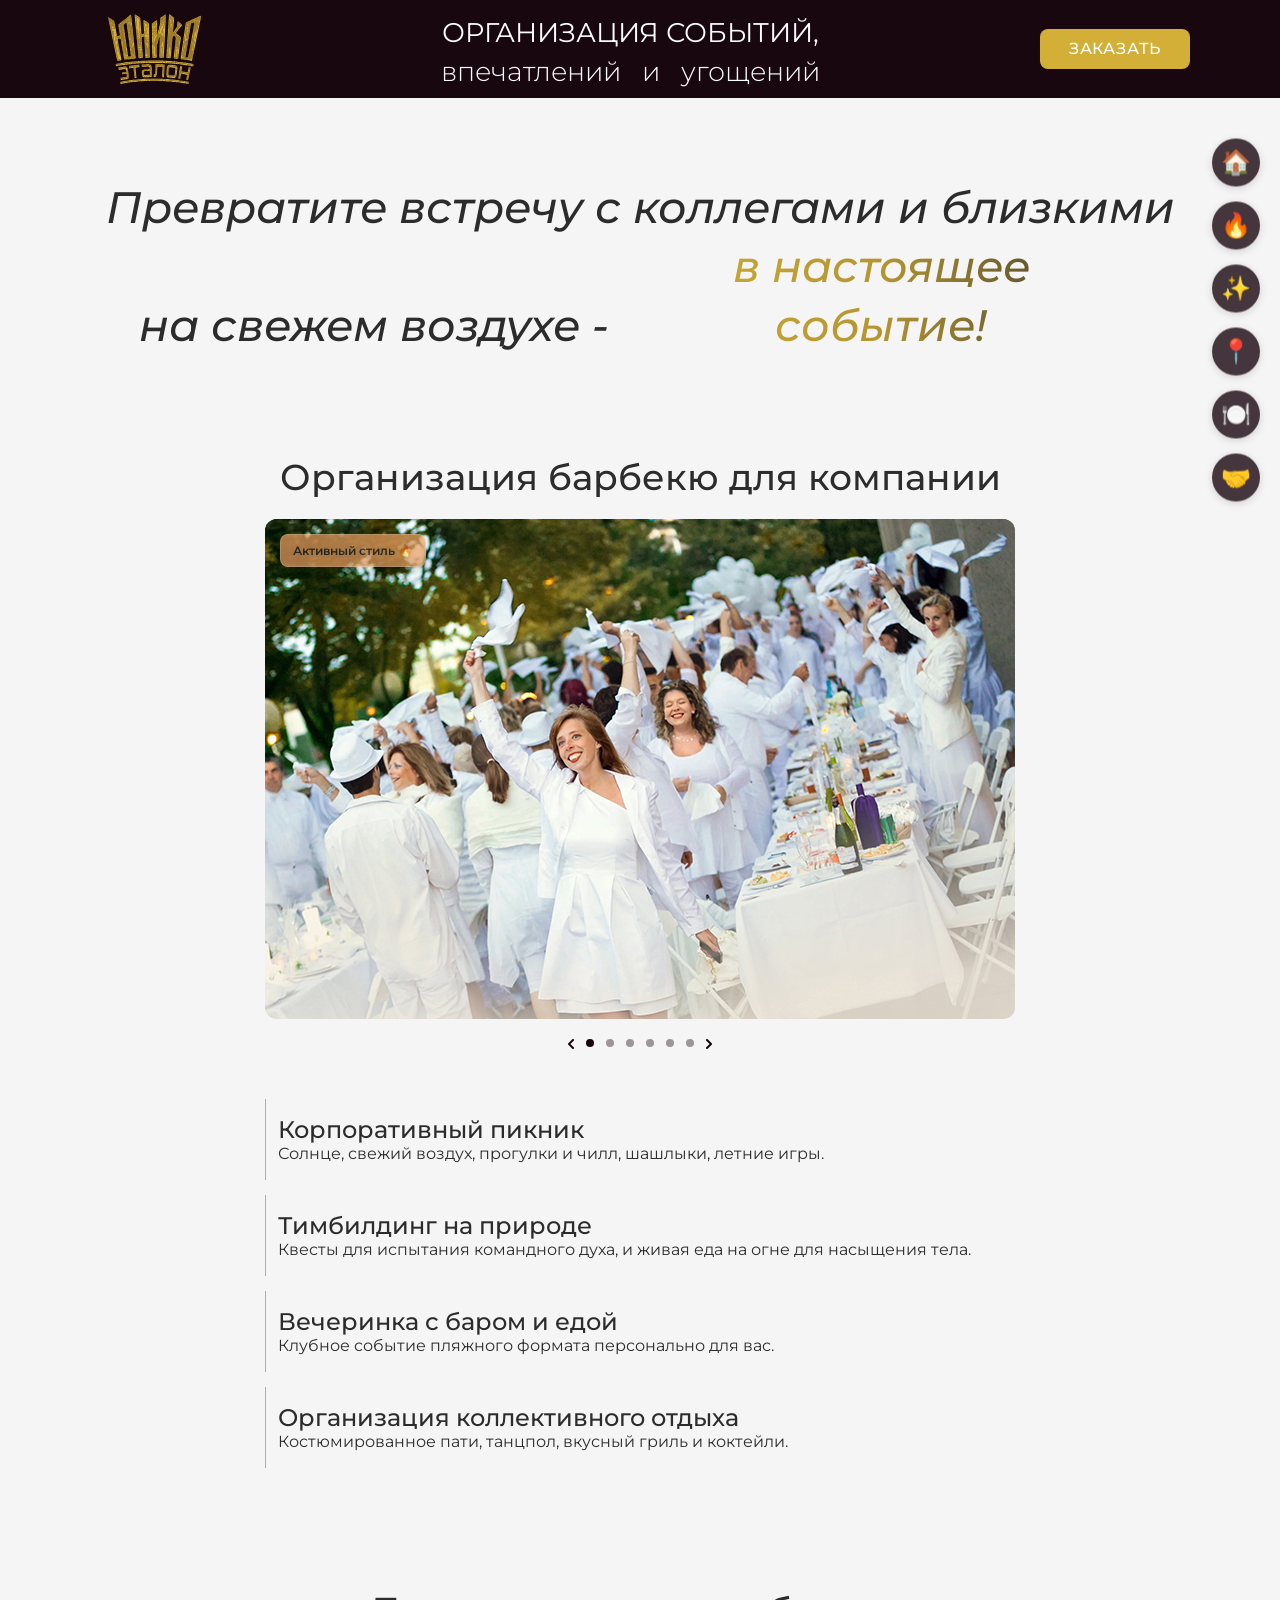
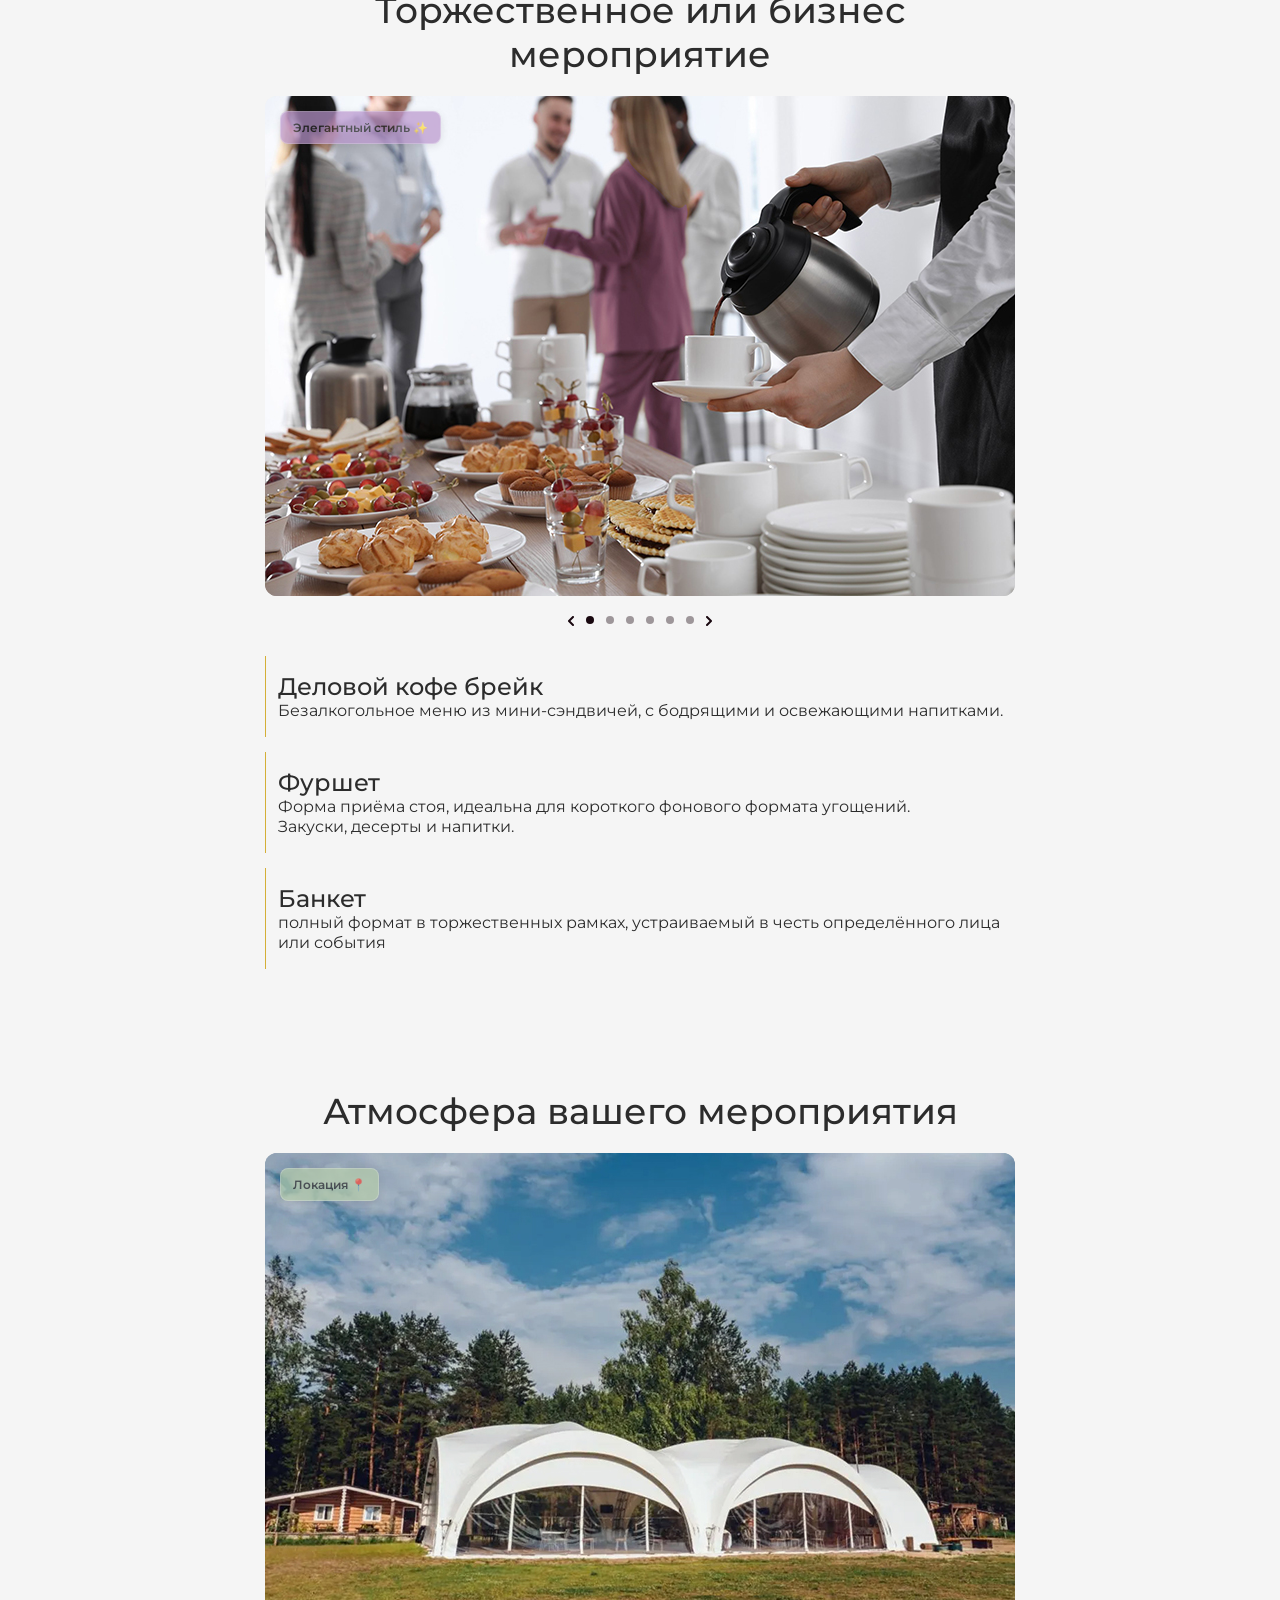
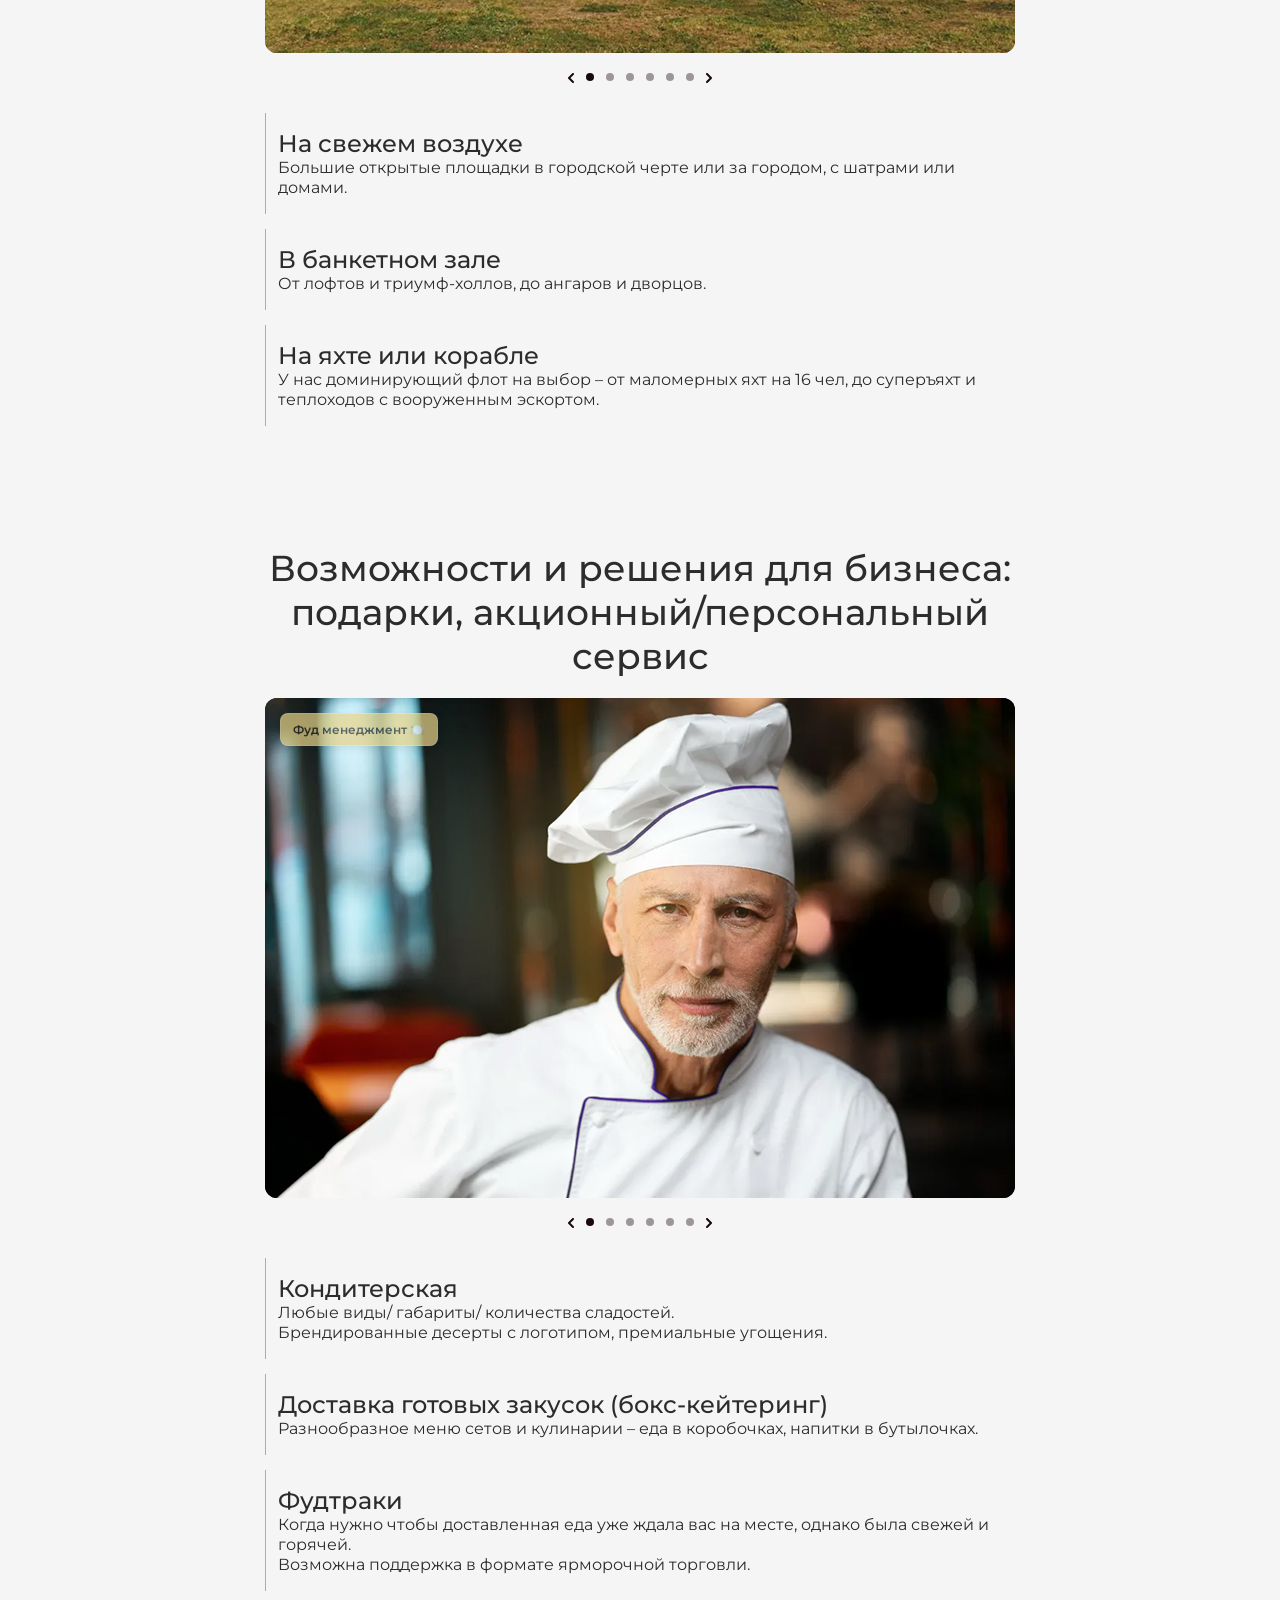
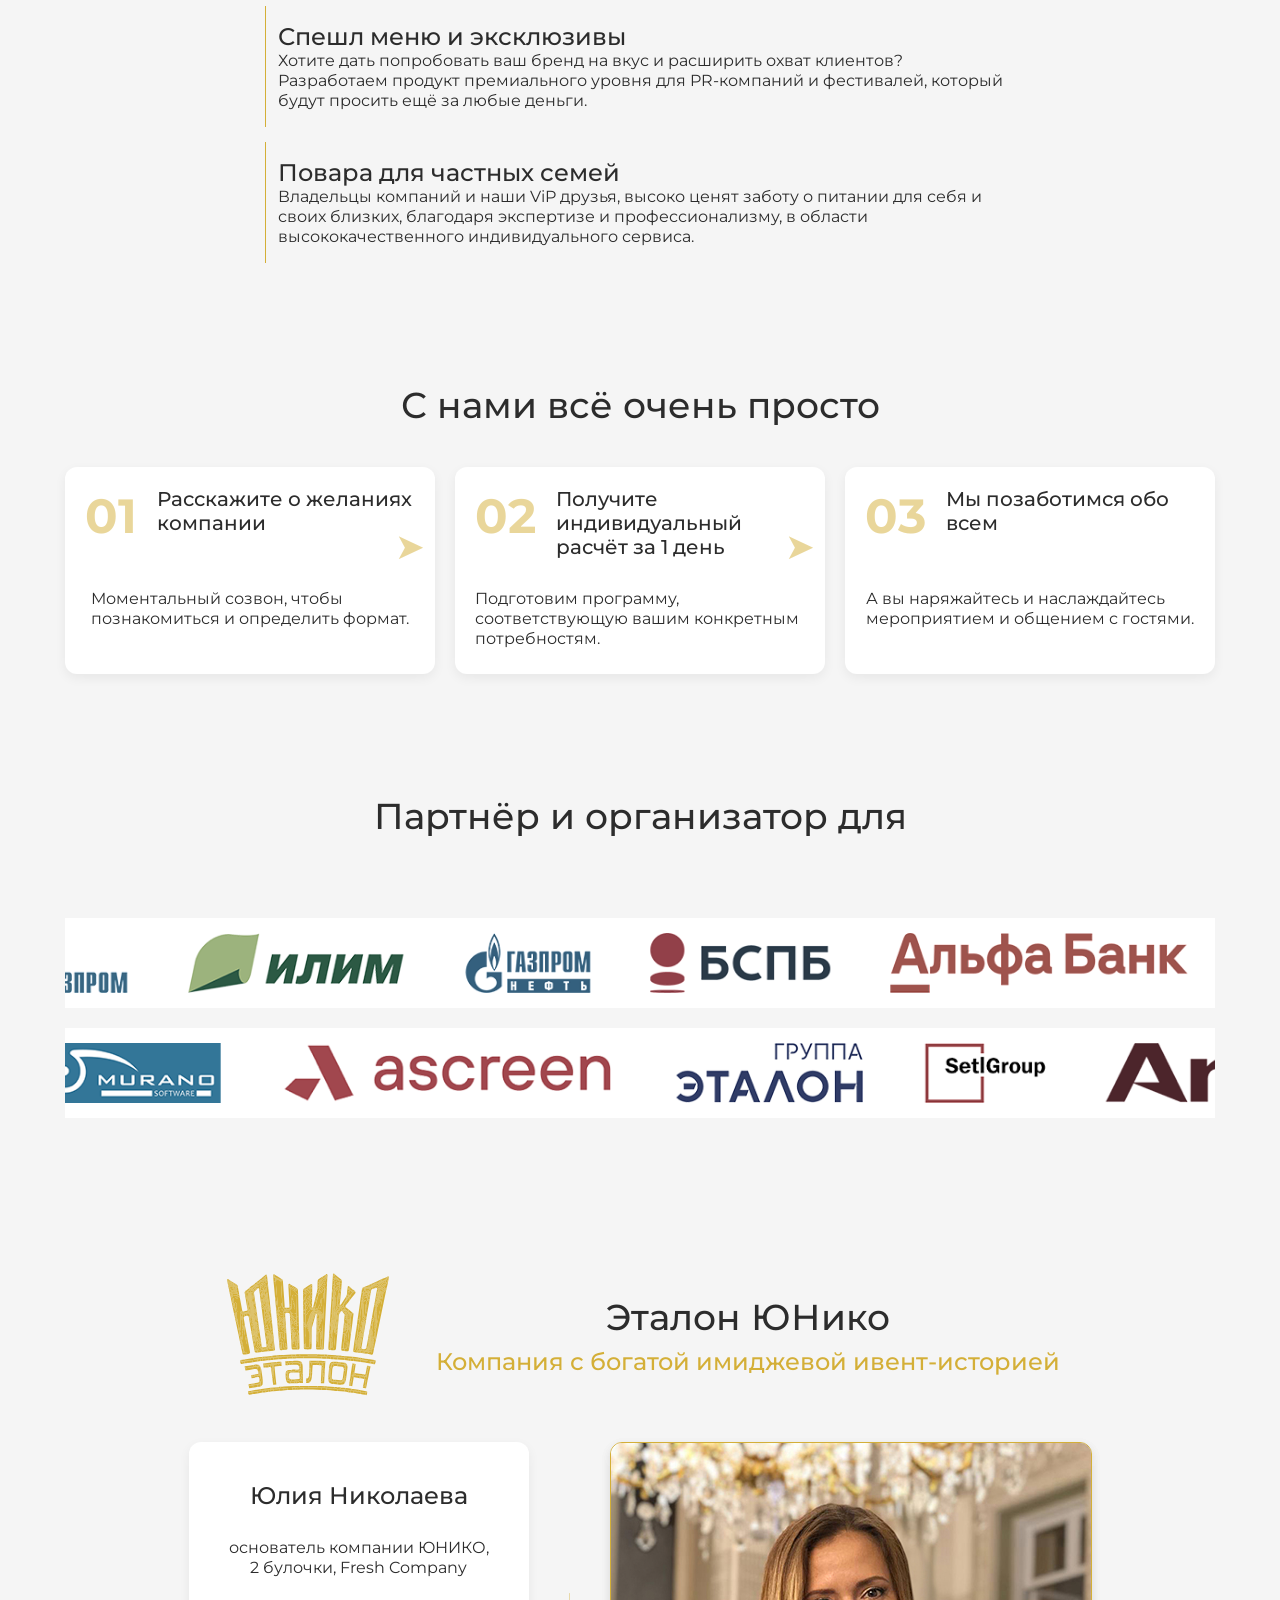
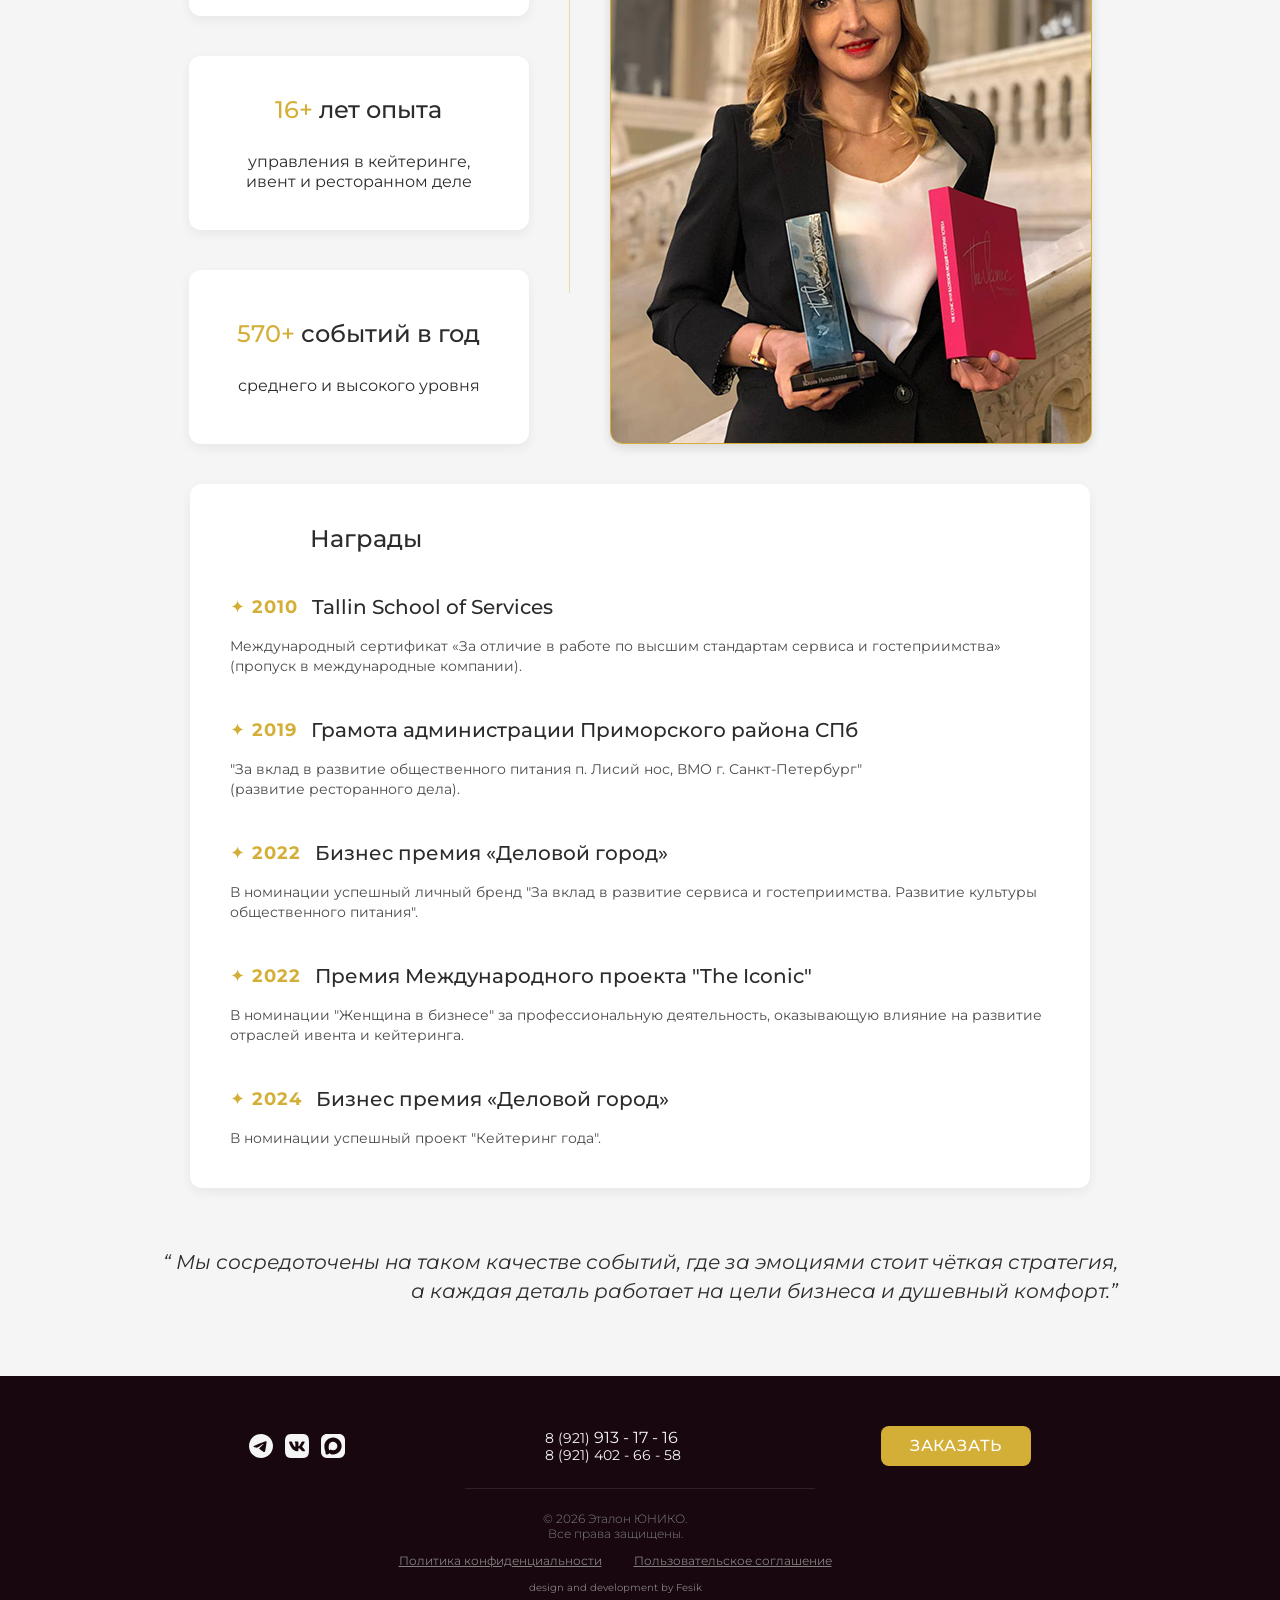
==== commit 2282f445: "changed text + changed size of sliders + change font size = for mobile version p3" ====
--- a/index.html
+++ b/index.html
@@ -514,7 +514,7 @@
             <a href="privacy_policy_page.html" class="footer__legal-link">Политика конфиденциальности</a>
             <a href="user_agreement_page.html" class="footer__legal-link">Пользовательское соглашение</a>
         </div>
-        <a href="http://сайтвделе.рф" class="footer__legal-dev" target="_blank" rel="noopener noreferrer>design and development by Fesik</a>
+        <a href="http://сайтвделе.рф" class="footer__legal-dev" target="_blank" rel="noopener noreferrer">design and development by Fesik</a>
     </div>
 </footer>
 
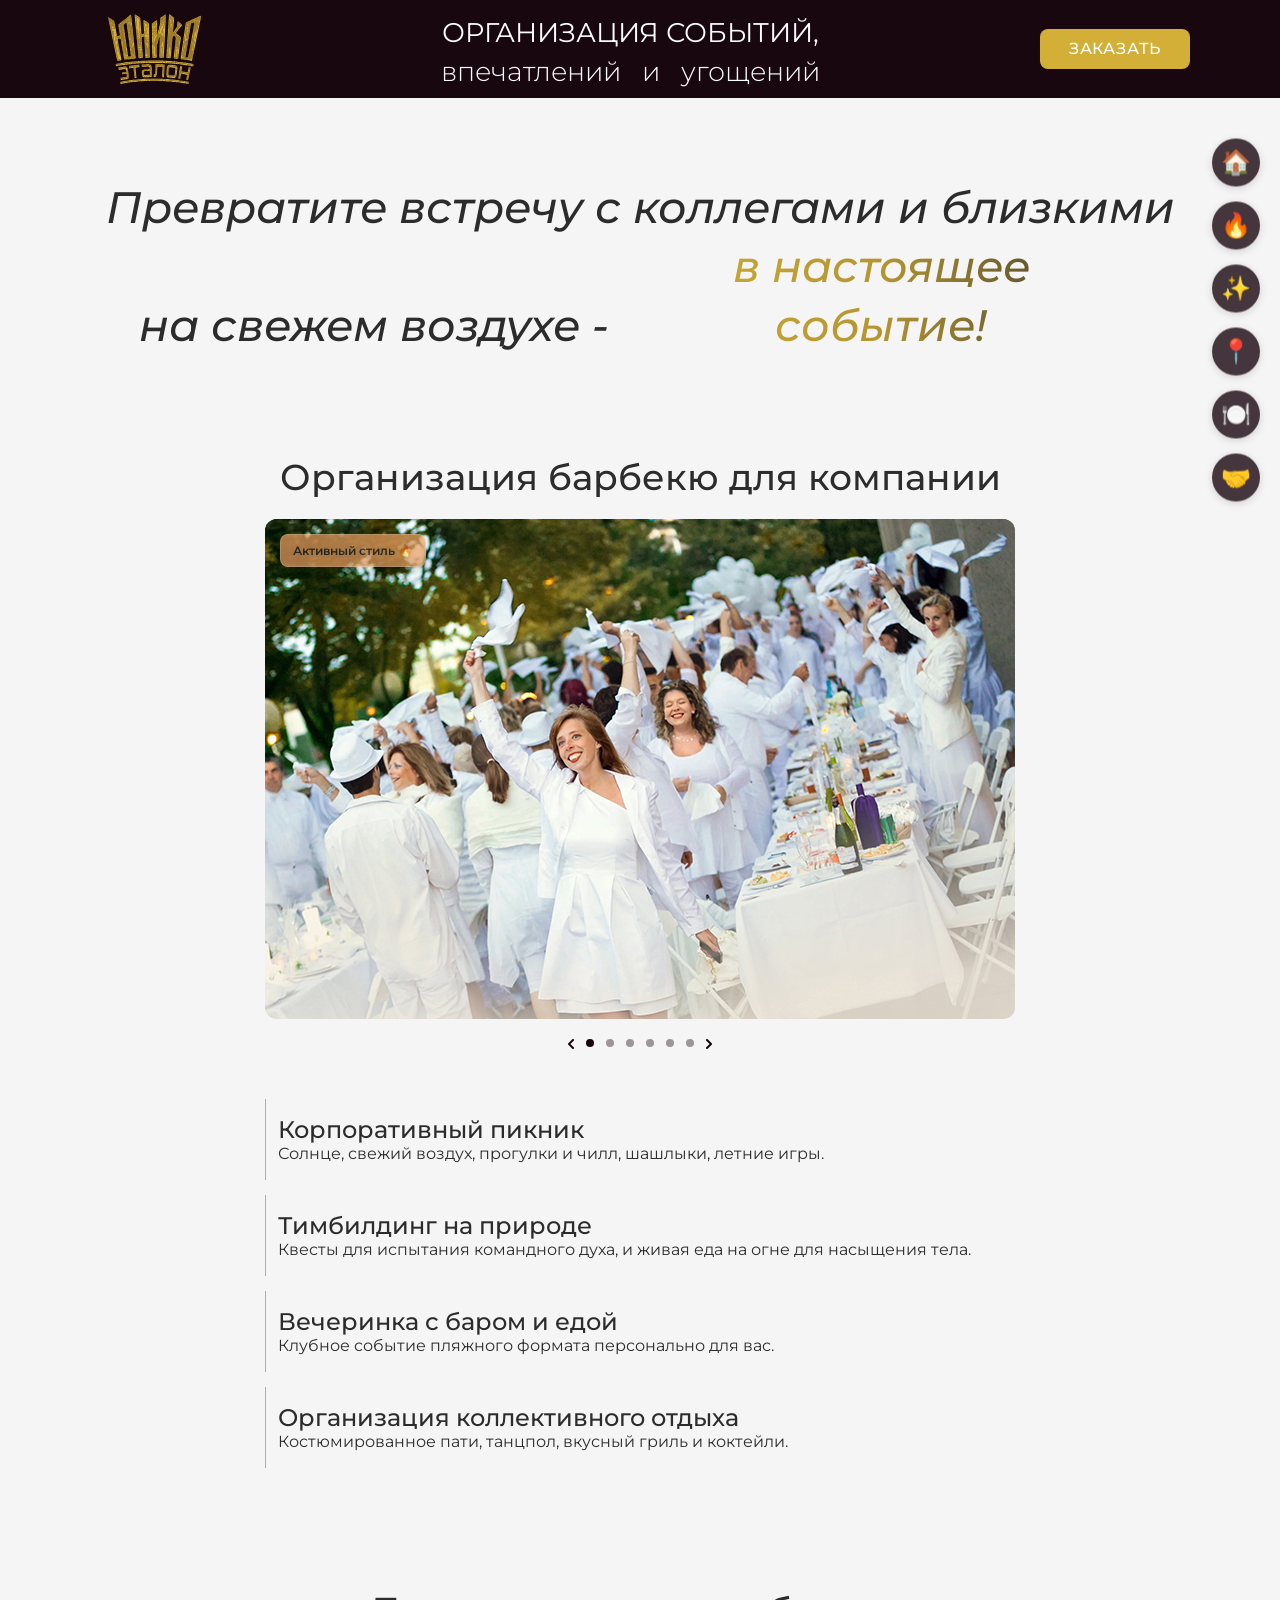
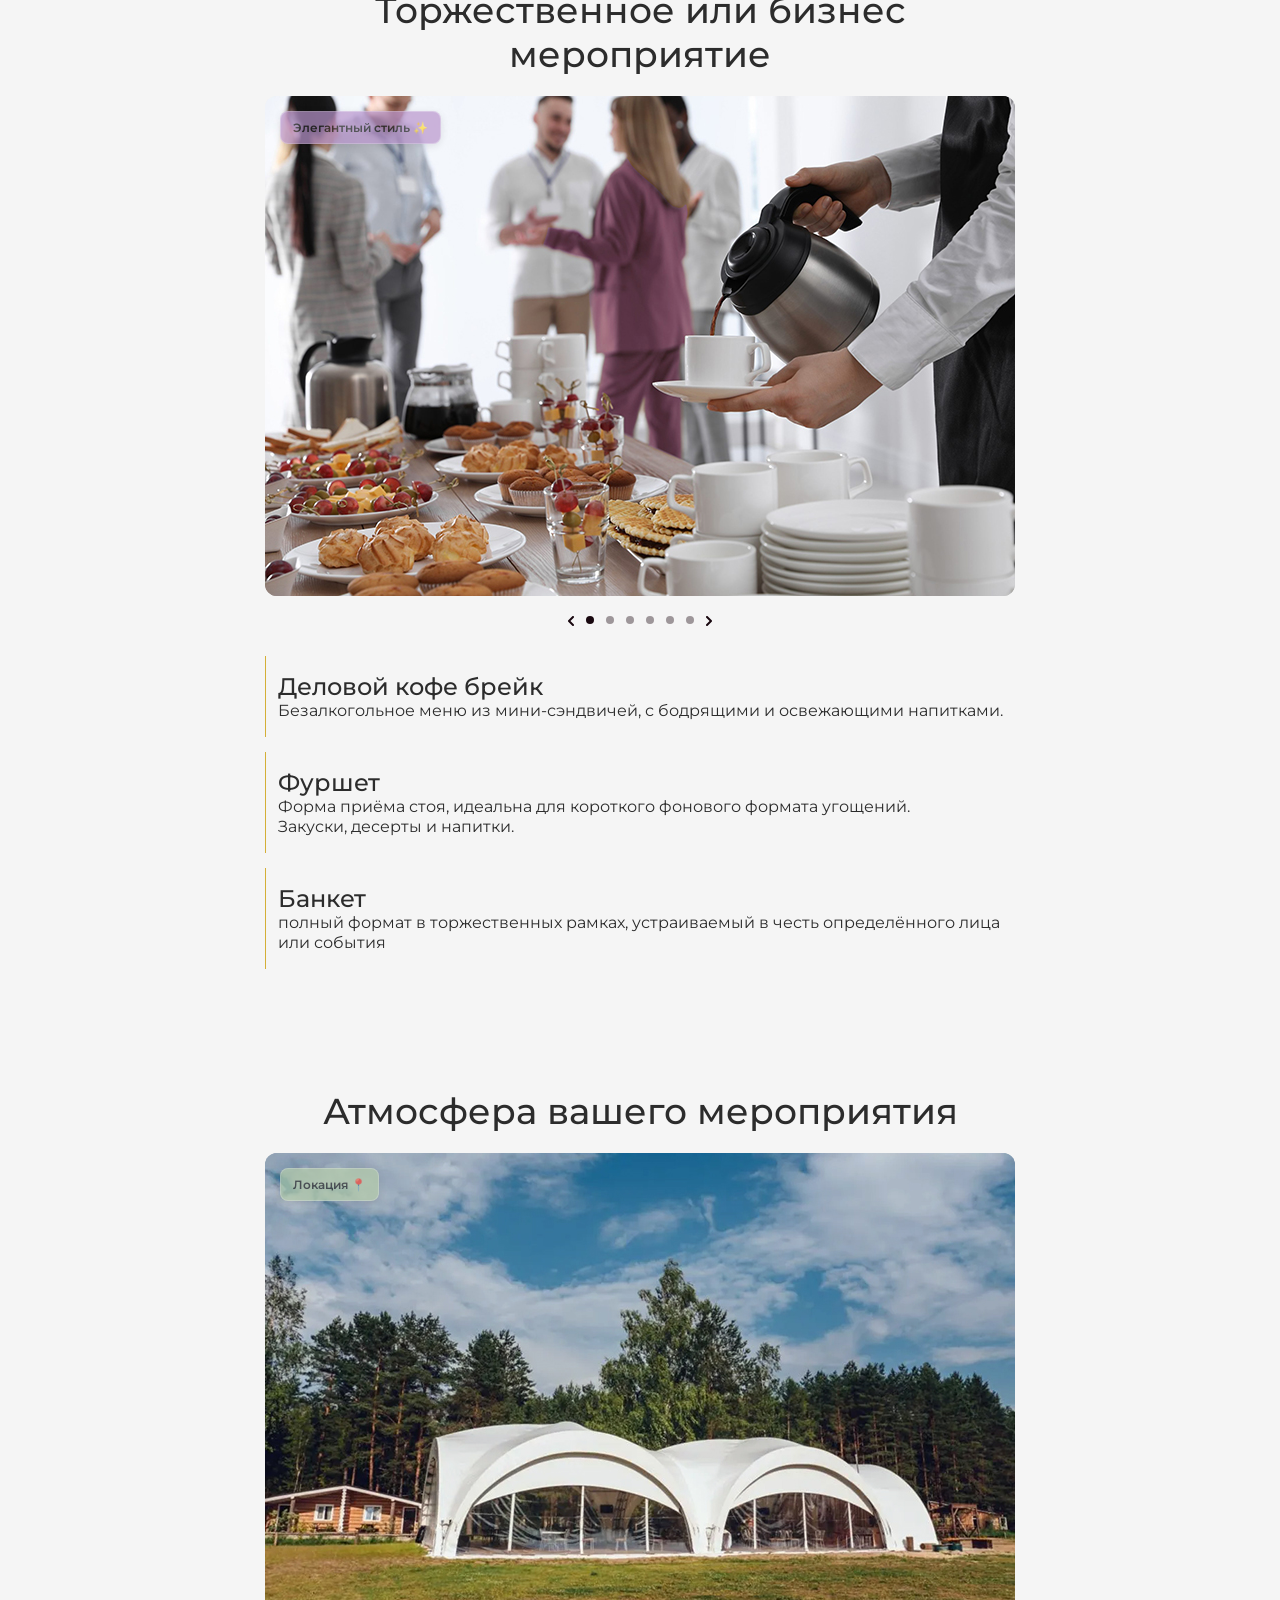
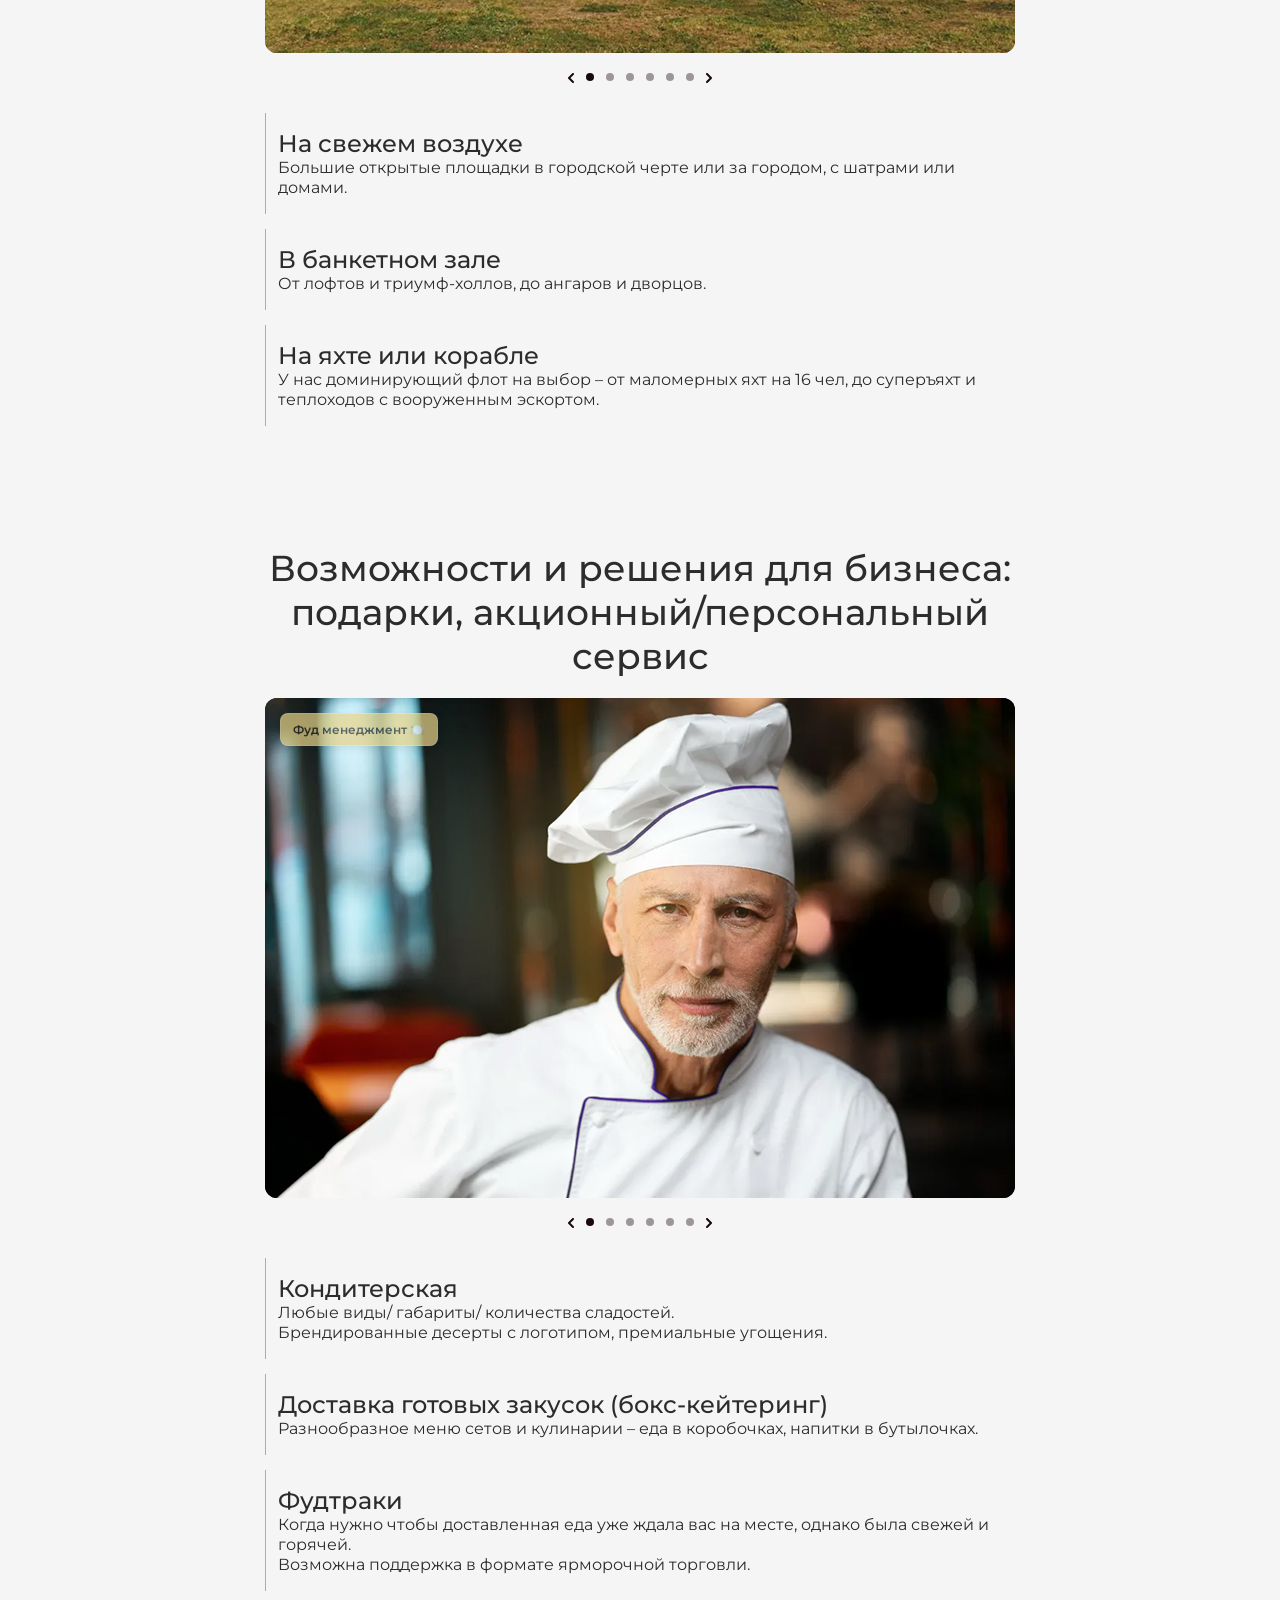
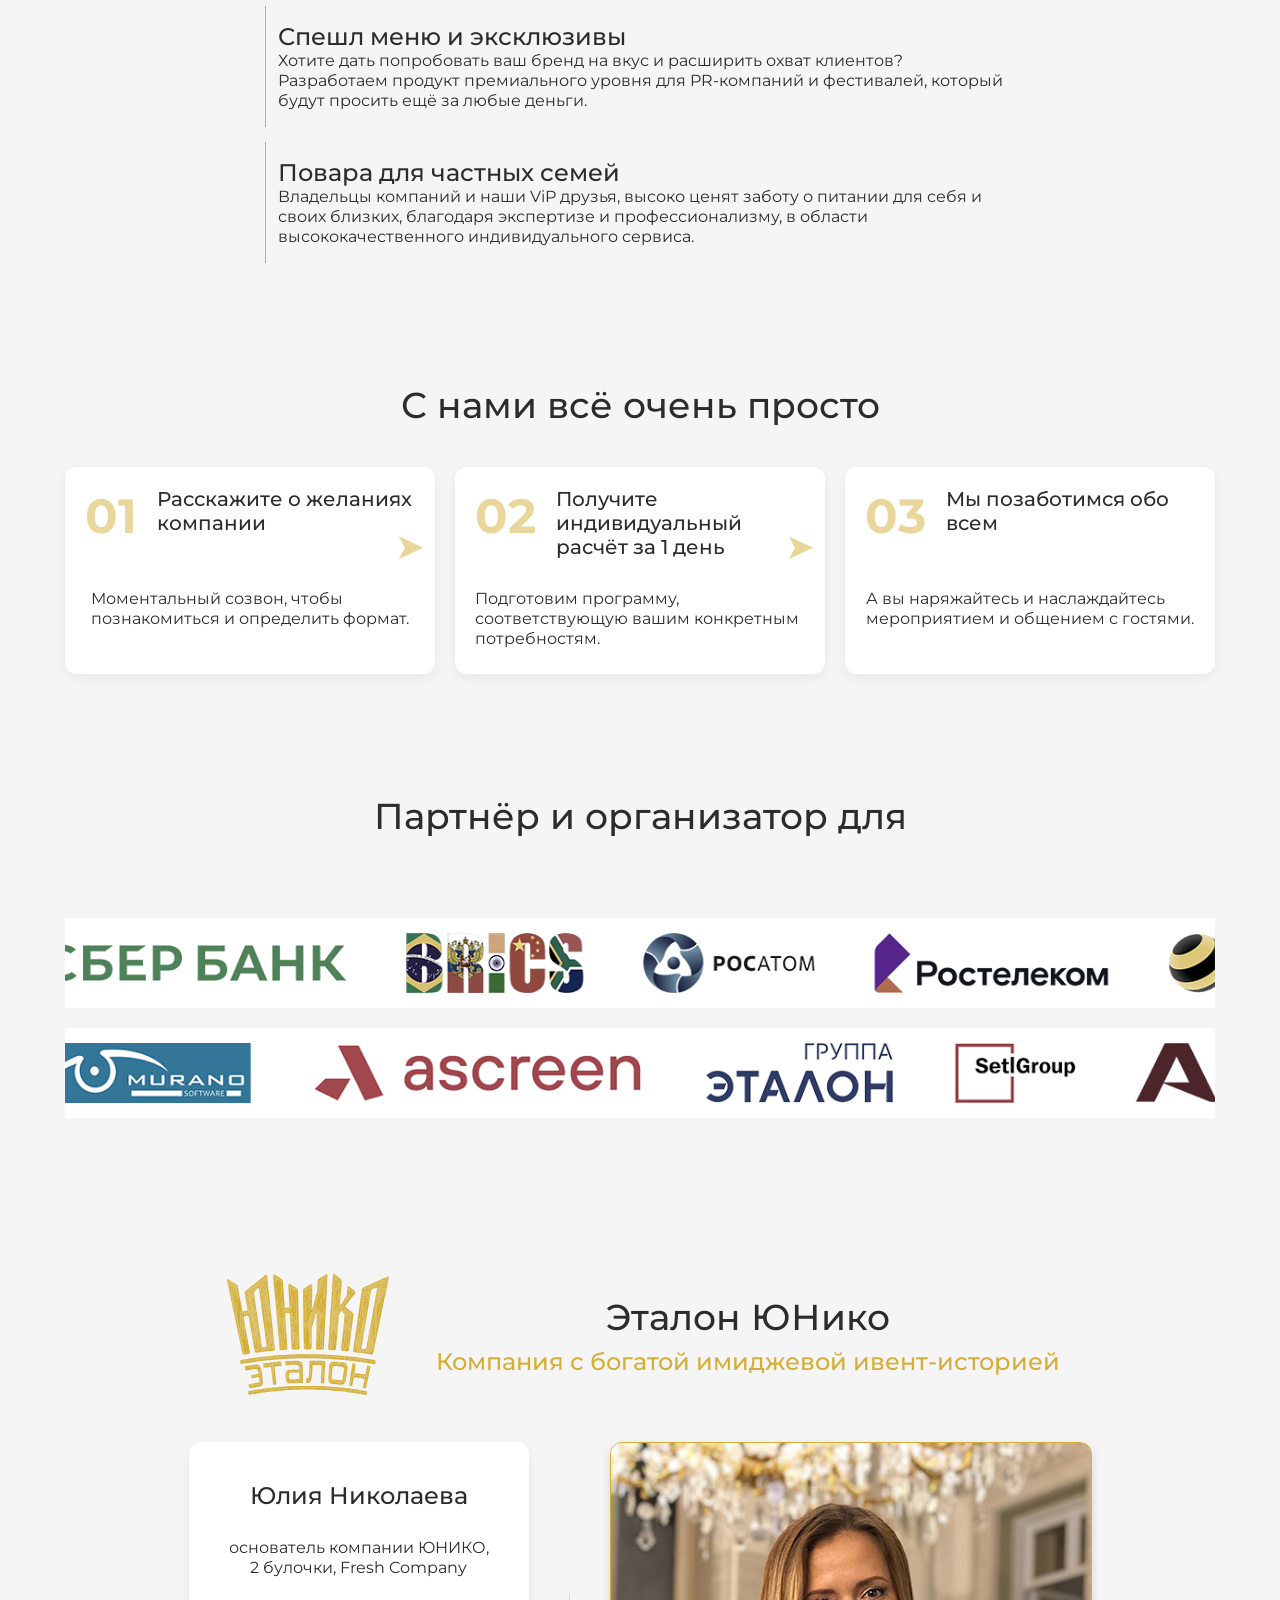
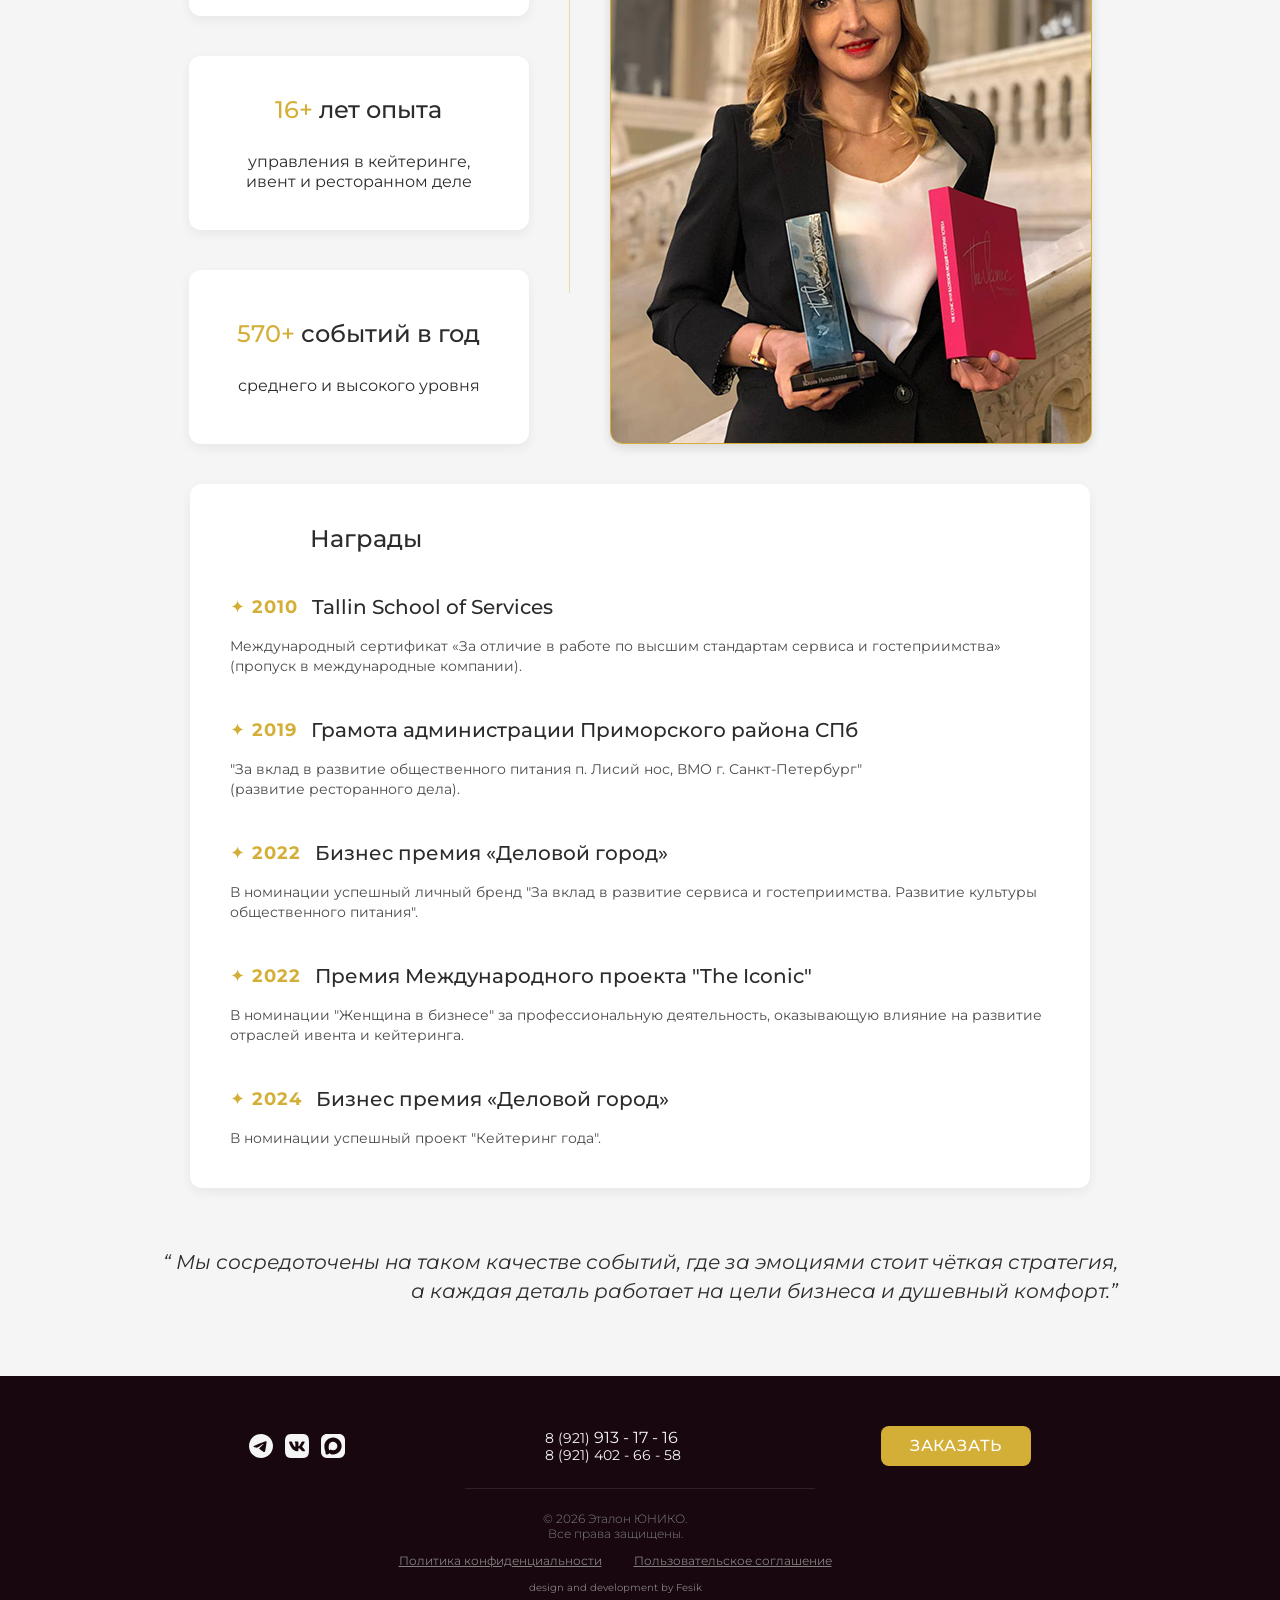
==== commit 60da2772: "changed text + changed size of sliders + change font size = for mobile version p4" ====
--- a/index.html
+++ b/index.html
@@ -498,8 +498,8 @@
             </a>
         </div>
         <div class="footer__main-phones">
-            <a href="tel:+79219131716" class="footer__phone">8 (921) <span
-                    style="font-size: 16px">913 - 17 - 16</span>
+            <a href="tel:+79219131716" class="footer__phone">8 (921)
+                <span style="font-size: 16px">913 - 17 - 16</span>
             </a>
             <a href="tel:+79214026658" class="footer__phone">8 (921) 402 - 66 - 58</a>
         </div>
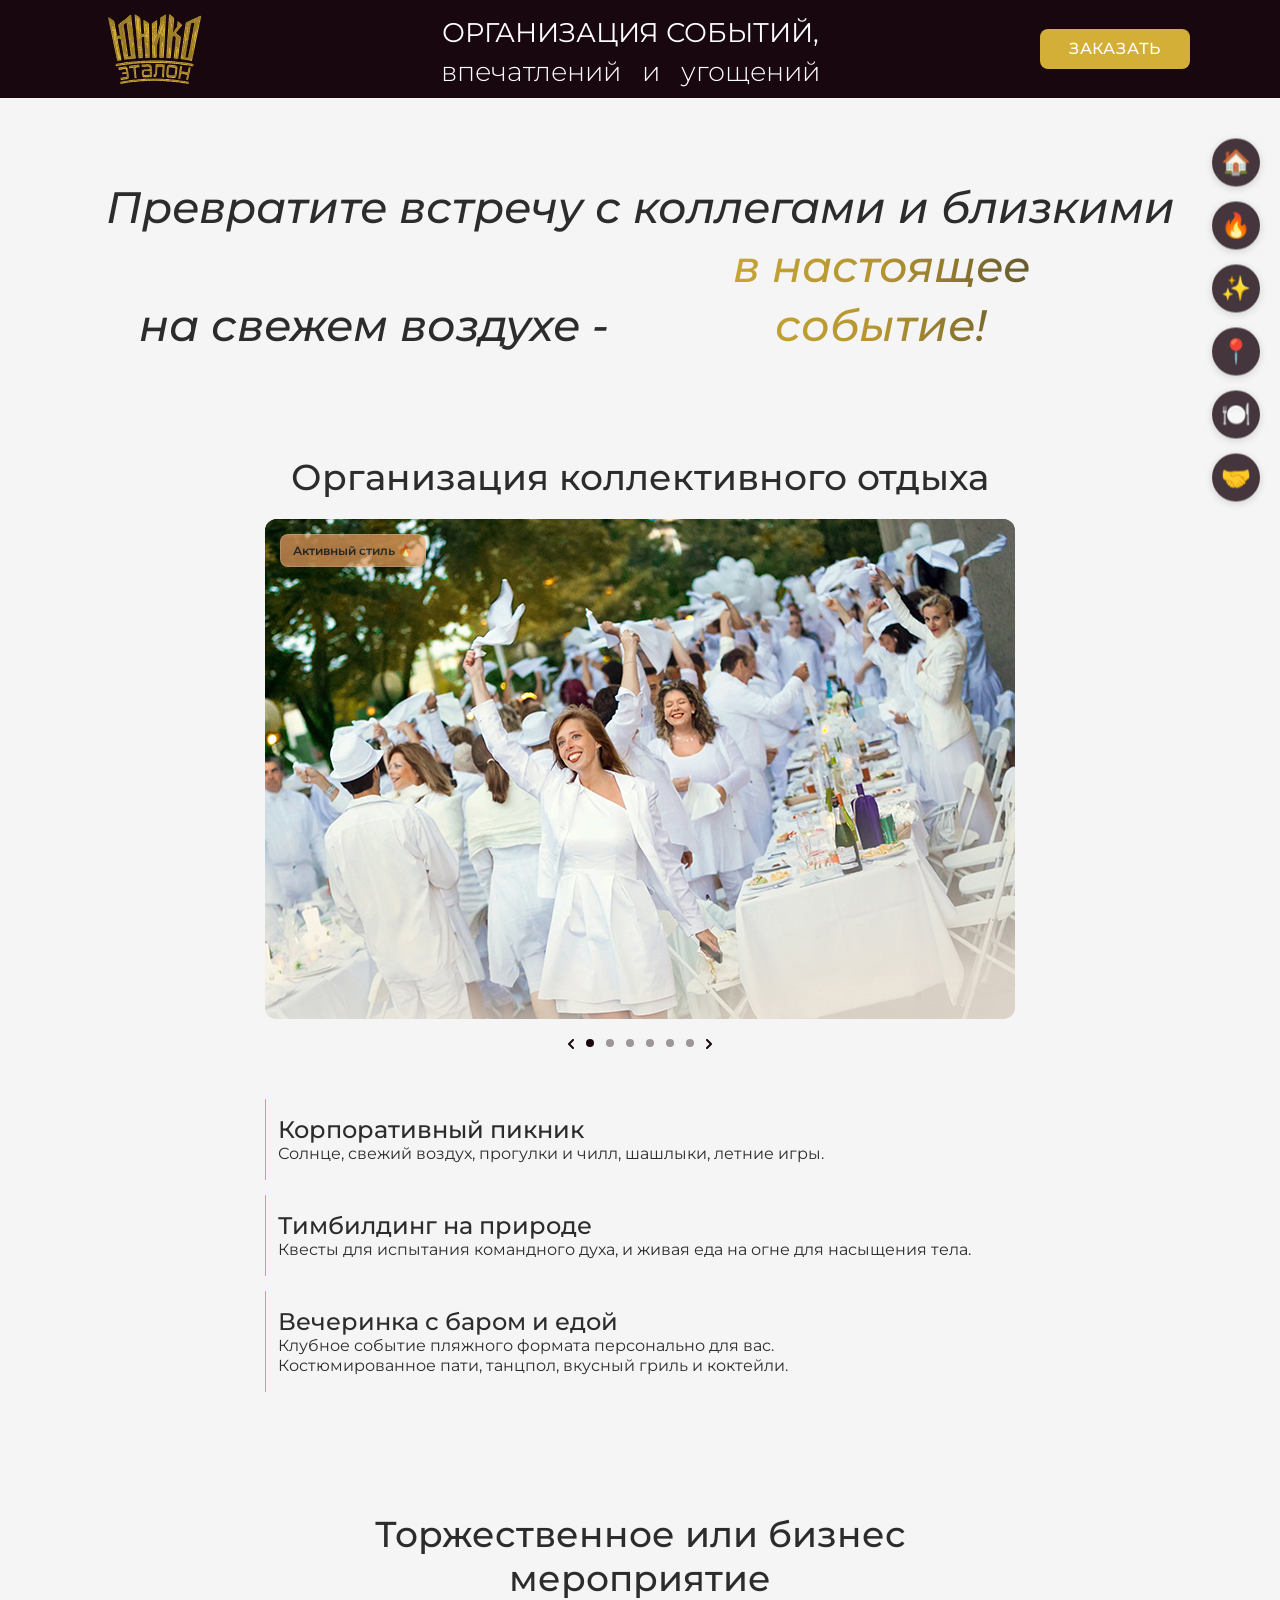
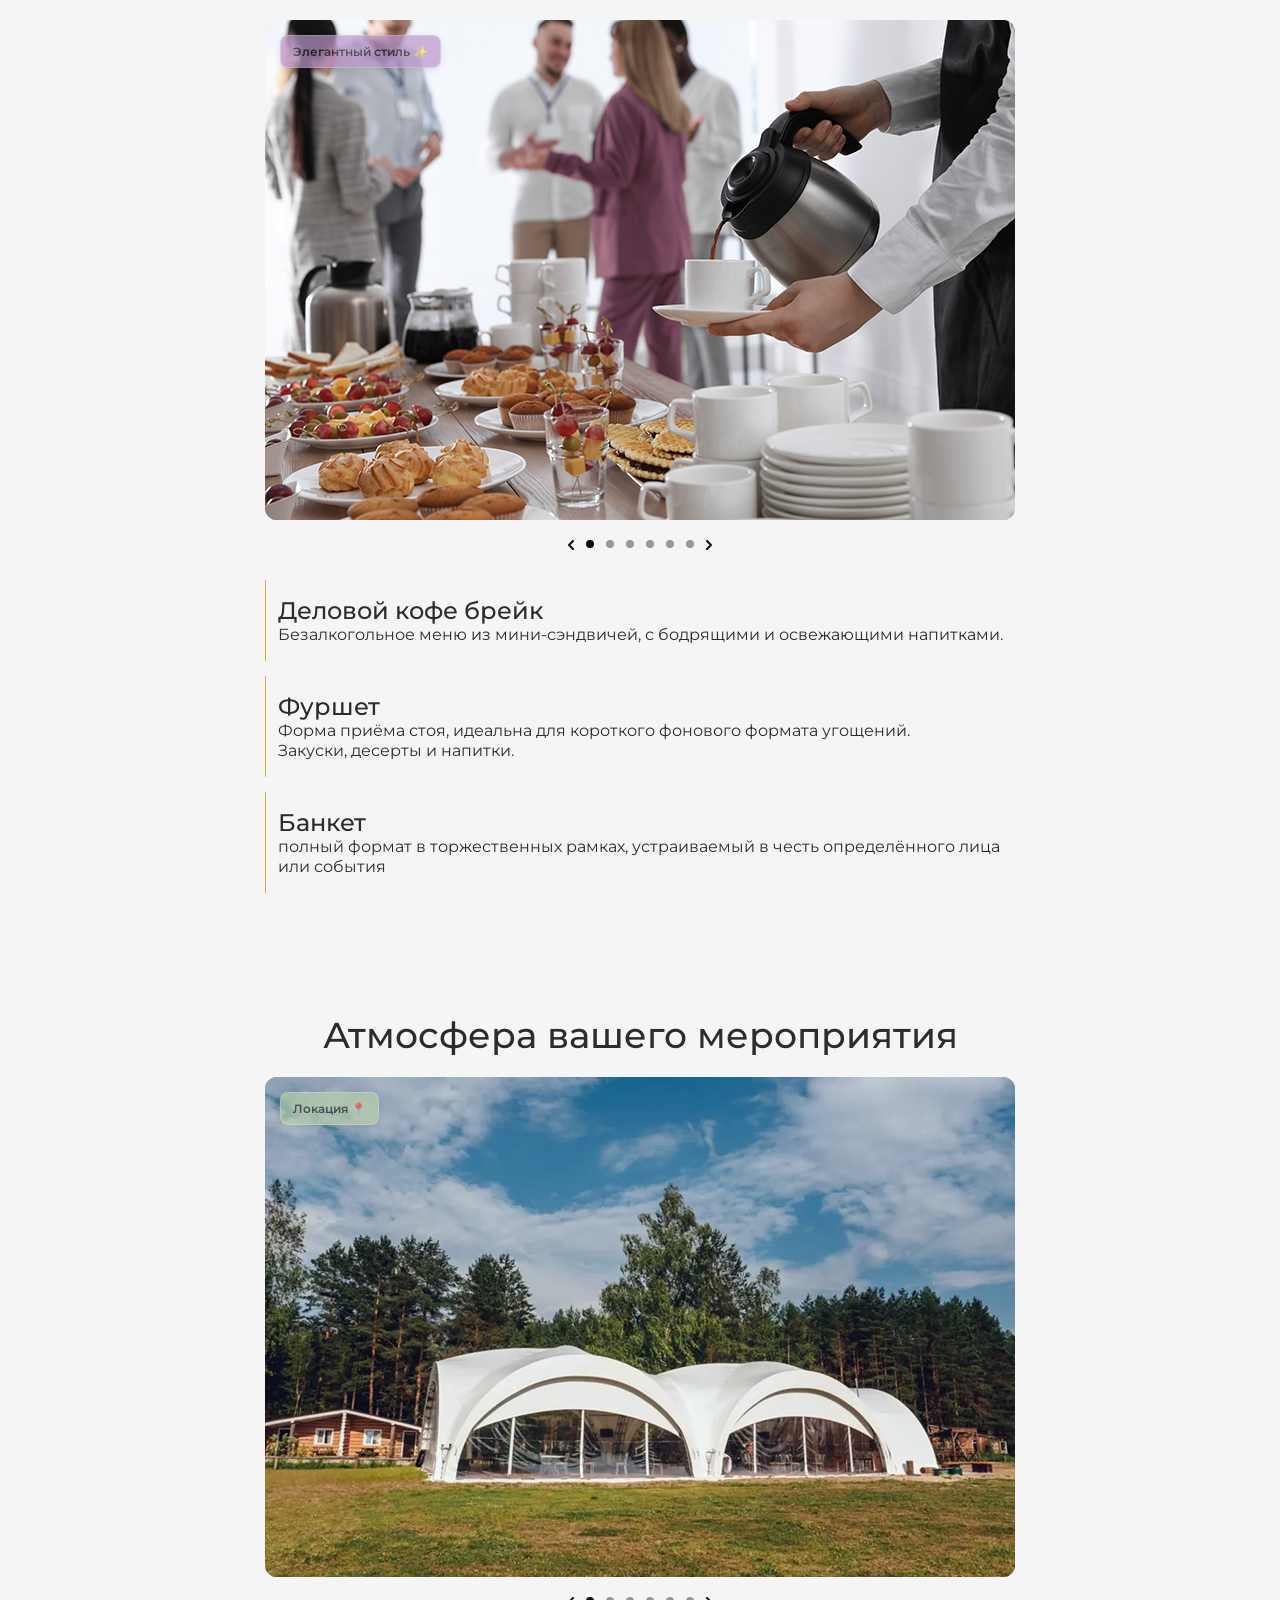
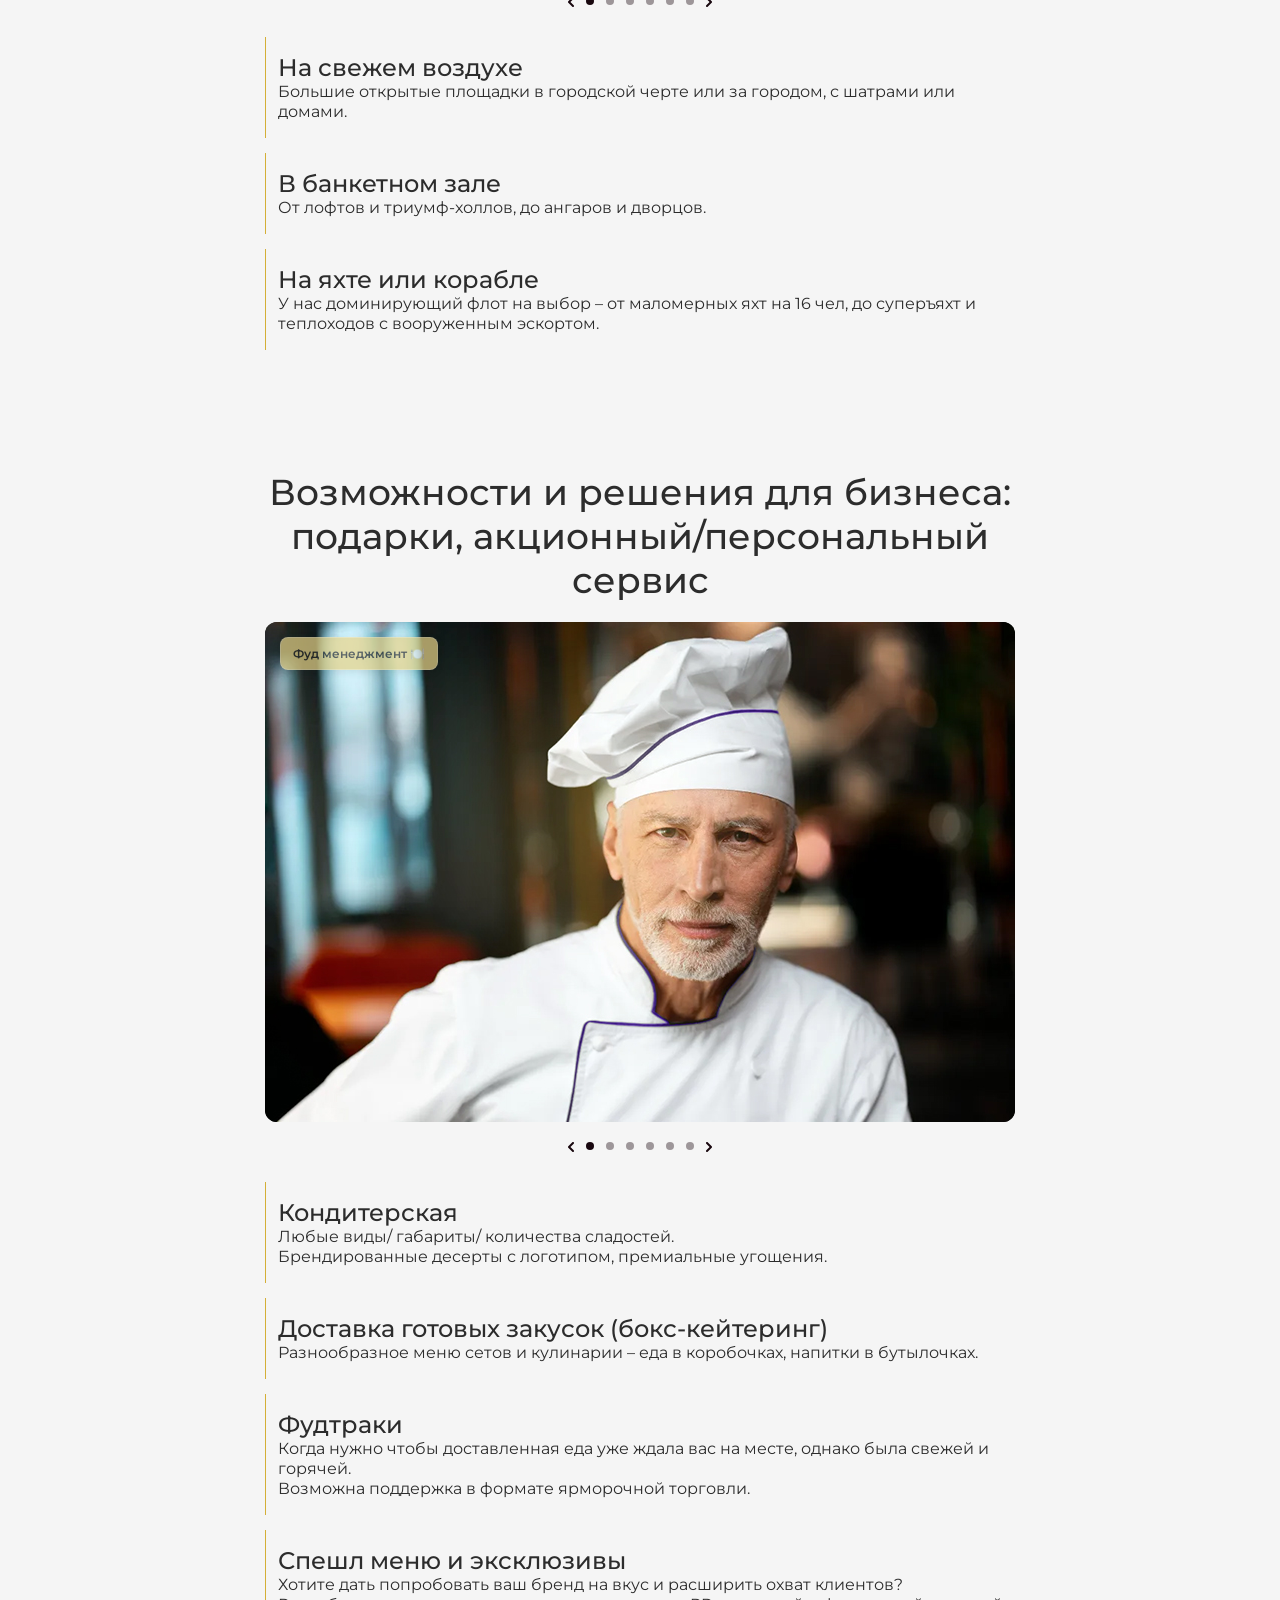
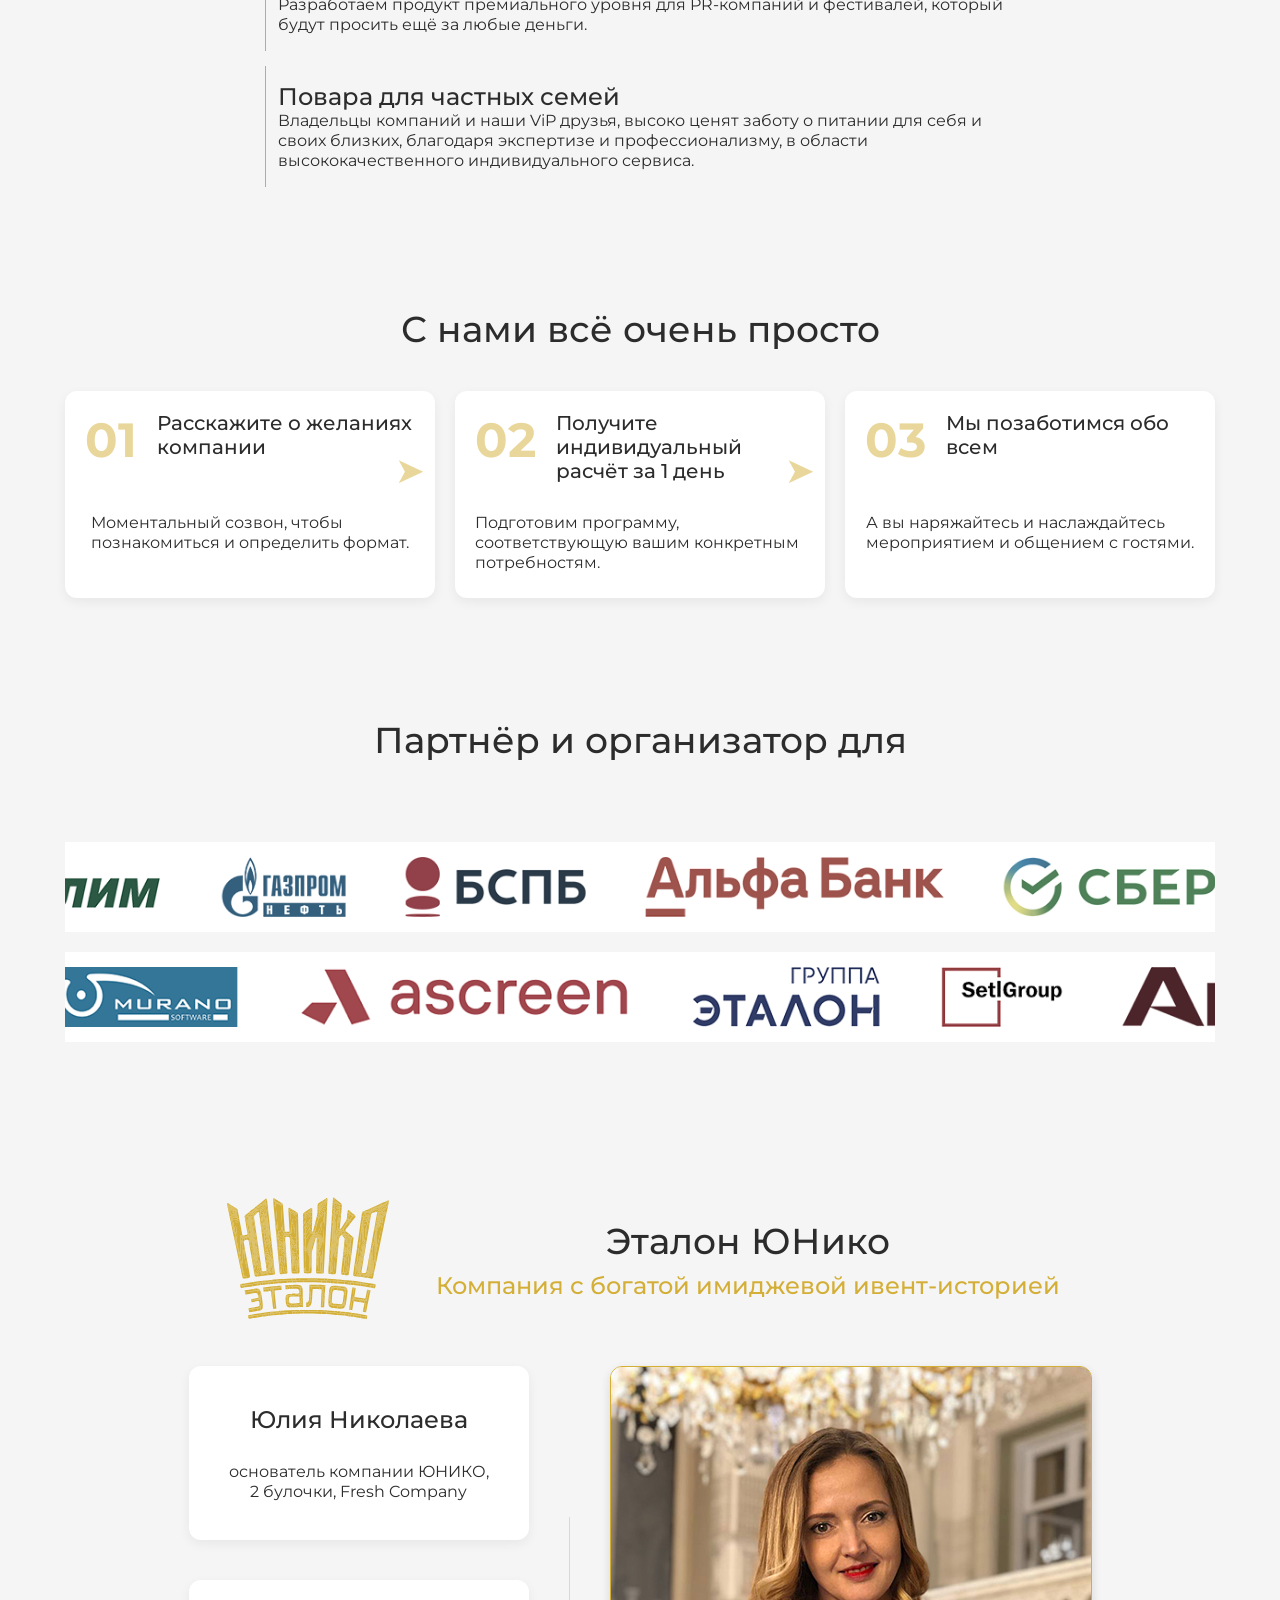
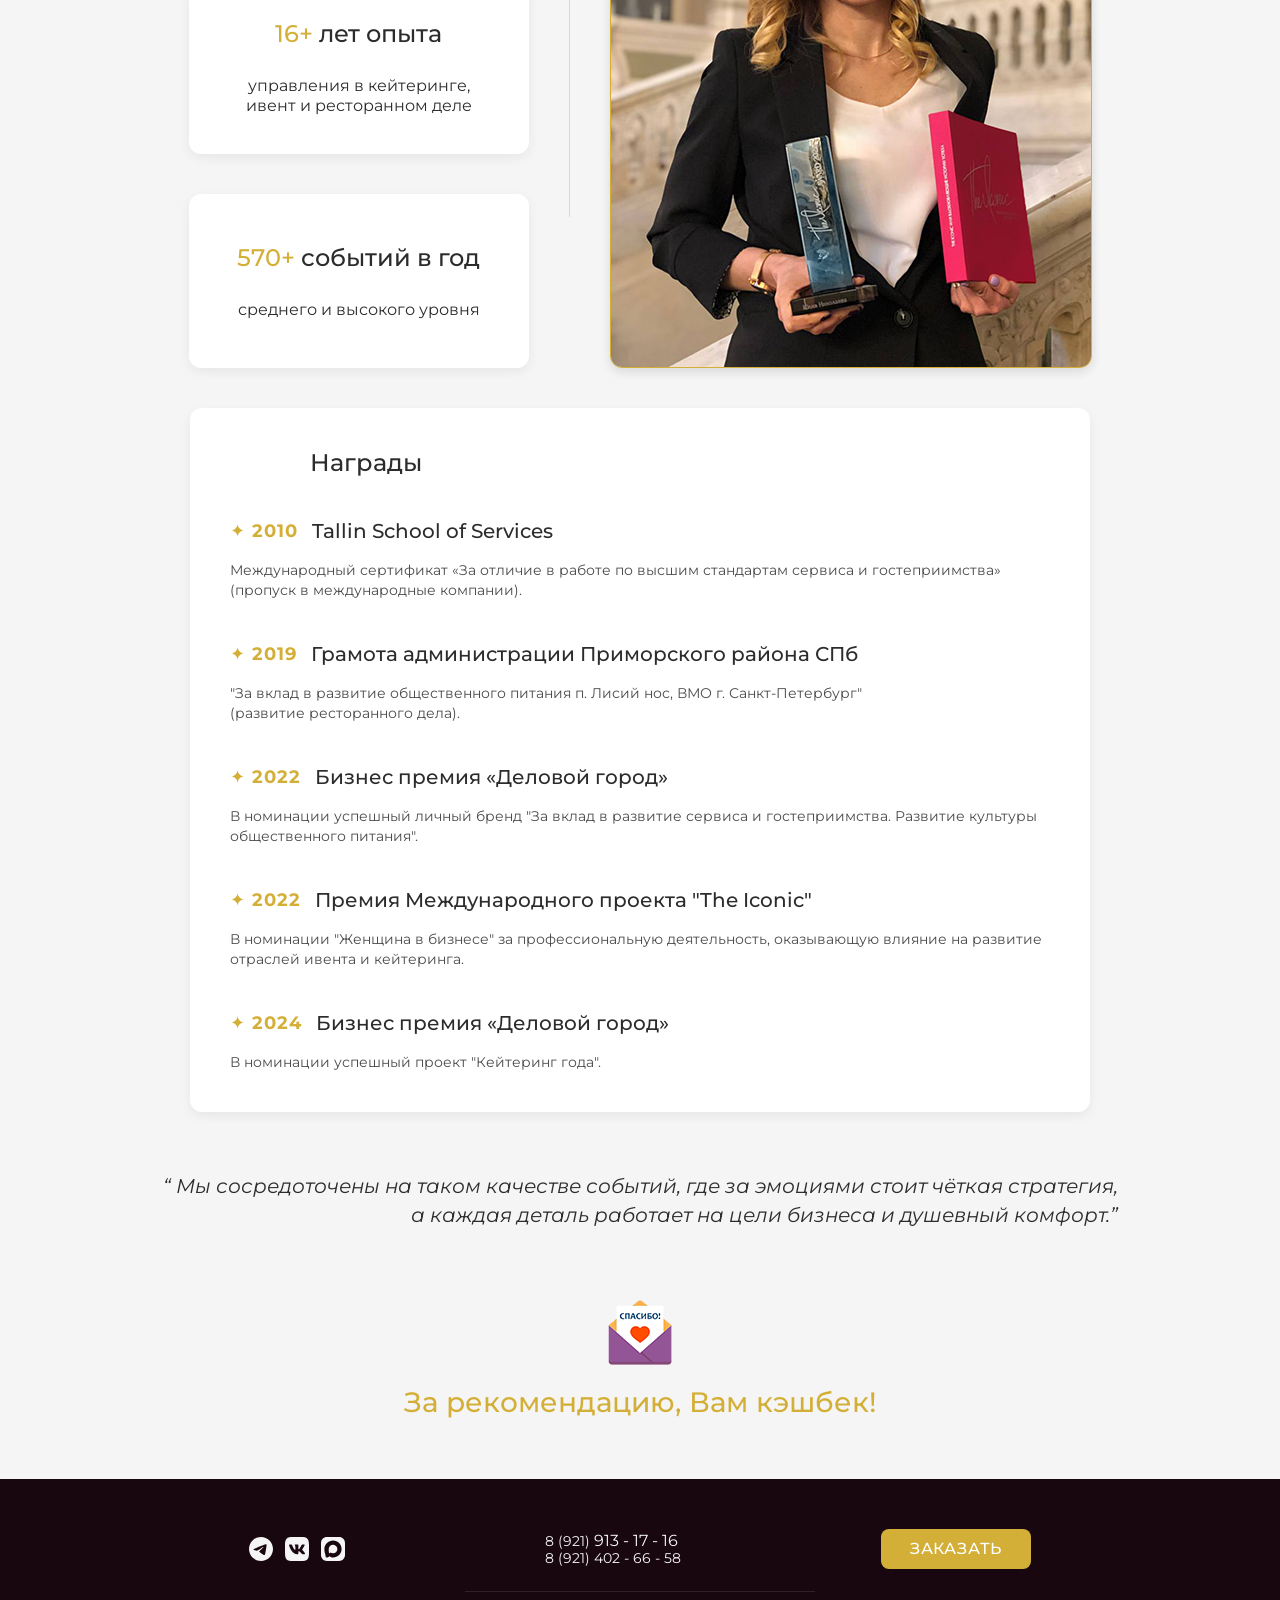
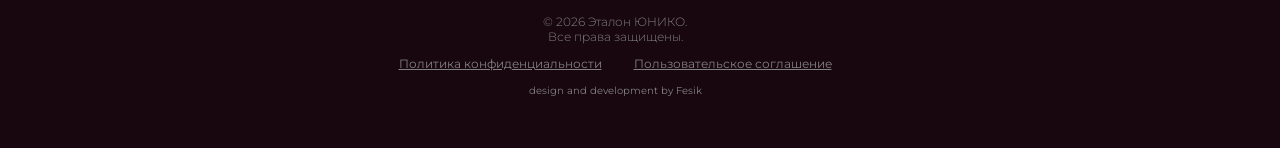
==== commit 07284ad0: "some fix" ====
--- a/index.html
+++ b/index.html
@@ -96,7 +96,7 @@
     <section class="events section">
         <!-- АКТИВНЫЙ СТИЛЬ -->
         <article class="card" id="card-barbecue">
-            <h2 class="card__title barbecue">Организация барбекю для компании</h2>
+            <h2 class="card__title barbecue">Организация коллективного отдыха</h2>
             <div class="cards__grid">
                 <div class="card__slider">
                     <img class="card__slider-img" src="" alt="Организация барбекю для компании">
@@ -147,11 +147,8 @@
                 </div>
                 <div class="card__content">
                     <h3 class="card__subtitle">Вечеринка с баром и едой</h3>
-                    <p class="card__desc">Клубное событие пляжного формата персонально для вас.</p>
-                </div>
-                <div class="card__content">
-                    <h3 class="card__subtitle">Организация коллективного отдыха</h3>
-                    <p class="card__desc">Костюмированное пати, танцпол, вкусный гриль и коктейли.</p>
+                    <p class="card__desc">Клубное событие пляжного формата персонально для вас.<br>Костюмированное пати,
+                        танцпол, вкусный гриль и коктейли.</p>
                 </div>
             </div>
         </article>
@@ -470,6 +467,10 @@
                 эмоциями стоит чёткая
                 стратегия,<br>а каждая деталь работает на цели бизнеса и душевный комфорт.”</p>
         </div>
+    </section>
+    <section class="referral section">
+        <img src="img/icons/thankyou.png" alt="" class="referral__icon">
+        <p class="referral__text">За рекомендацию, Вам кэшбек!</p>
     </section>
 </main>
 
@@ -489,7 +490,8 @@
                           fill="#F5F5F5"/>
                 </svg>
             </a>
-            <a href="https://max.ru/u/f9LHodD0cOKzIsAyocp4rZ_jFuIFk7jGyEmi_0BeuviK6y-SVyD90GuSvQ4" target="_blank" rel="noopener noreferrer">
+            <a href="https://max.ru/u/f9LHodD0cOKzIsAyocp4rZ_jFuIFk7jGyEmi_0BeuviK6y-SVyD90GuSvQ4" target="_blank"
+               rel="noopener noreferrer">
                 <svg width="24" height="24" viewBox="0 0 24 24" fill="none" xmlns="http://www.w3.org/2000/svg">
                     <path fill-rule="evenodd" clip-rule="evenodd"
                           d="M5.876 0H18.1238C21.3558 0 24 2.65244 24 5.89437V18.1056C24 21.3476 21.3558 24 18.1238 24H5.876C2.64418 24 0 21.3476 0 18.1056V5.89437C0 2.65244 2.64418 0 5.876 0ZM12.1857 20.4938C10.4956 20.4938 9.71031 20.2469 8.34918 19.2596C7.48277 20.3705 4.75593 21.2347 4.63587 19.7533C4.63587 18.6433 4.38599 17.7082 4.11038 16.6791C3.7731 15.418 3.39795 14.0153 3.39795 11.9766C3.39795 7.11556 7.3979 3.45886 12.1412 3.45886C16.8831 3.45886 20.6017 7.29328 20.6017 12.0239C20.6017 16.7538 16.7646 20.4939 12.1855 20.4939L12.1857 20.4938ZM12.2542 7.66185C9.94647 7.54126 8.14583 9.13738 7.74859 11.6357C7.41935 13.705 8.00274 16.2259 8.50141 16.3527C8.73679 16.4125 9.33911 15.9267 9.71015 15.5565C10.3211 15.9512 11.0218 16.2572 11.8008 16.2974C14.1703 16.4212 16.2694 14.573 16.3939 12.2111C16.5182 9.84919 14.6237 7.7856 12.2545 7.66185H12.2542Z"
@@ -514,7 +516,8 @@
             <a href="privacy_policy_page.html" class="footer__legal-link">Политика конфиденциальности</a>
             <a href="user_agreement_page.html" class="footer__legal-link">Пользовательское соглашение</a>
         </div>
-        <a href="http://сайтвделе.рф" class="footer__legal-dev" target="_blank" rel="noopener noreferrer">design and development by Fesik</a>
+        <a href="http://сайтвделе.рф" class="footer__legal-dev" target="_blank" rel="noopener noreferrer">design and
+            development by Fesik</a>
     </div>
 </footer>
 
--- a/css/style.css
+++ b/css/style.css
@@ -749,6 +749,34 @@
     opacity: 0.85;
 }
 
+/* ===== КЕШБЕК ЗА РЕКОМЕНДАЦИЮ ===== */
+.referral {
+    display: flex;
+    flex-direction: column;
+    align-items: center;
+    justify-content: center;
+    gap: 20px;
+    padding: 20px 0 40px;
+    margin: 0;
+}
+
+.referral__icon {
+    height: 65px;
+    width: auto;
+    display: block;
+}
+
+.referral__text {
+    font-family: var(--font-body), system-ui, sans-serif;
+    font-weight: 500;
+    font-size: 28px;
+    line-height: 34px;
+    text-align: center;
+    color: var(--color-gold);
+    max-width: 600px;
+    padding: 0 20px;
+}
+
 /* ===== ФУТЕР ===== */
 .footer {
     display: flex;
@@ -782,6 +810,7 @@
     display: flex;
     flex-direction: column;
     align-items: flex-start;
+    justify-content: center;
     padding: 0;
 }
 
@@ -1053,7 +1082,7 @@
     .logos__line { gap: 40px; height: 80px; }
     .logos__line img { height: 40px; width: auto; }
 
-    .about { padding: 0 0 40px; gap: 40px; }
+    .about { padding: 0; gap: 40px; }
     .about__main { gap: 20px; }
     .about__logo { width: 100px; height: 77px; }
     .about__title { font-size: 28px; line-height: 34px; }
@@ -1075,6 +1104,10 @@
     .award-title { font-size: 18px; line-height: 24px; }
     .award-desc { font-size: 13px; line-height: 18px; }
 
+    .referral { padding: 20px 0 40px; gap: 16px; }
+    .referral__icon { height: 55px; }
+    .referral__text { font-size: 24px; line-height: 29px; }
+
     .footer { padding: 40px 80px; gap: 20px; }
     .footer__main { flex-direction: column; align-items: center; gap: 16px; width: auto; max-width: none; }
     .footer__main-sotial { gap: 12px; order: 2; }
@@ -1105,7 +1138,7 @@
     .hero__subtitle { width: 320px; }
 
     .card { padding: 30px 0; gap: 12px; width: 300px; }
-    .card__title { font-size: 20px; line-height: 24px; }
+    .card__title { font-size: 22px; line-height: 24px; }
     .card__slider { padding: 0 20px 20px; }
     .card__slider-img { width: 100%; height: 100%; object-fit: cover; }
     .tui-pager { gap: 5px; margin-bottom: 12px; }
@@ -1134,7 +1167,7 @@
     .logos__line { gap: 30px; height: 60px; }
     .logos__line img { height: 30px; }
 
-    .about { padding: 0 0 20px; gap: 20px; }
+    .about { gap: 20px; }
     .about__main { width: 354px; padding: 0 20px; gap: 20px; flex-direction: row; }
     .about__logo { width: 104px; height: 80px; }
     .about__title { font-size: 20px; line-height: 24px; }
@@ -1155,6 +1188,10 @@
     .about__mission-title { font-size: 12px; line-height: 20px; max-width: 500px; }
     .about__mission-content { font-size: 10px; line-height: 15px; text-align: center; }
 
+    .referral { padding: 0; gap: 12px; }
+    .referral__icon { height: 48px; }
+    .referral__text { font-size: 20px; line-height: 26px; }
+
     .footer { padding: 40px 20px; gap: 12px; }
     .footer__main { flex-direction: column; align-items: center; gap: 16px; width: 115px; margin: 0 auto; }
     .footer__main .btn { width: 90px; height: 27px; font-size: 12px; padding: 6px 12px; }
@@ -1189,11 +1226,11 @@
     .hero__subtitle { background: linear-gradient(90deg, var(--color-gold), #B49531, var(--color-text)); background-clip: text; -webkit-background-clip: text; }
 
     .card { padding: 20px 0; width: 100%; }
-    .card__title { font-size: 22px; line-height: 26px; padding: 0 8px; width: 350px; }
-    .barbecue { width: 300px; }
+    .card__title { font-size: 24px; line-height: 26px; padding: 0 8px; width: 350px; }
+    .barbecue { width: 350px; }
     .cards__grid { align-items: center; }
-    .card__slider { padding: 0; width: 100%; height: auto; aspect-ratio: 3 / 2; margin-bottom: 0; }
-    .card__slider-img { width: 100%; height: 100%; object-fit: cover; border-radius: 0; }
+    .card__slider { padding: 0; width: 100%; height: auto; aspect-ratio: 5 / 4; margin-bottom: 0; }
+    .card__slider-img { width: 100%; height: 100%; object-fit: cover; border-radius: 0; overflow: hidden; }
     .tui-pager { gap: 6px; margin-bottom: 10px; }
     .badge { left: 12px; top: 12px; padding: 4px 10px; font-size: 12px; line-height: 10px; }
     .card__grid {padding: 0; gap: 12px; width: 100%; margin-left: 0; margin-top: 0}
@@ -1219,7 +1256,7 @@
     .logos__line { gap: 20px; height: 50px; }
     .logos__line img { height: 24px; }
 
-    .about { padding: 0 0 24px; gap: 24px; }
+    .about { padding: 0; gap: 24px; }
     .about__main { width: 100%; padding: 20px 16px; gap: 12px; flex-direction: column; text-align: center; }
     .about__logo { width: 80px; height: 62px; }
     .about__title { font-size: 30px; line-height: 30px; }
@@ -1229,9 +1266,9 @@
     .about__grid-card { width: 370px; padding: 20px; justify-content: center; align-items: center; gap: 20px; height: 220px; }
     .about__grid-card-title { font-size: 22px; line-height: 24px; }
     .about__grid-card-content { font-size: 20px; line-height: 18px; height: 60px; width: 310px; text-align: center; vertical-align: center }
-    .photo__person { width: 370px; height: auto; aspect-ratio: 280 / 340; }
+    .photo__person { width: 370px; height: auto; aspect-ratio: 5 / 4; }
     .about__mission { width: 100%; padding: 0 16px; align-items: center; text-align: center; }
-    .about__mission-title { font-size: 18px; line-height: 18px; text-align: center; width: 380px; }
+    .about__mission-title { font-size: 18px; line-height: 18px; text-align: right; width: 380px; }
     .about__mission-content { font-size: 12px; line-height: 18px; text-align: center; }
 
     .awards__grid { gap: 16px; margin-top: 24px; grid-template-columns: repeat(1, 1fr); }
@@ -1243,6 +1280,10 @@
     .award-title { font-size: 20px; line-height: 22px; margin-bottom: 6px; text-align: center; }
     .award-desc { font-size: 18px; line-height: 16px; text-align: center; width: 350px; margin: 0 auto; }
     .award-future-icon { font-size: 30px; margin-bottom: 8px; }
+
+    .referral { padding: 0; gap: 10px; }
+    .referral__icon { height: 40px; }
+    .referral__text { font-size: 18px; line-height: 22px; max-width: 350px; }
 
     .footer { padding: 30px 16px; gap: 16px; }
     .footer__main { width: 100%; gap: 20px; }
@@ -1424,11 +1465,13 @@
     transform: scale(0.96);
 }
 
+
 /* ===== ПАГИНАЦИЯ ПОД ИЗОБРАЖЕНИЯМИ ===== */
 .card__slider {
     display: flex;
     flex-direction: column;
     gap: 0;
+    touch-action: pan-y;
 }
 
 .slider-images {
@@ -1447,7 +1490,7 @@
     .card__slider,
     .slider-images {
         height: auto;
-        aspect-ratio: 3 / 2;
+        aspect-ratio: 5 / 4;
     }
 }
 
--- a/css/style.css
+++ b/css/style.css
@@ -749,6 +749,34 @@
     opacity: 0.85;
 }
 
+/* ===== КЕШБЕК ЗА РЕКОМЕНДАЦИЮ ===== */
+.referral {
+    display: flex;
+    flex-direction: column;
+    align-items: center;
+    justify-content: center;
+    gap: 20px;
+    padding: 20px 0 40px;
+    margin: 0;
+}
+
+.referral__icon {
+    height: 65px;
+    width: auto;
+    display: block;
+}
+
+.referral__text {
+    font-family: var(--font-body), system-ui, sans-serif;
+    font-weight: 500;
+    font-size: 28px;
+    line-height: 34px;
+    text-align: center;
+    color: var(--color-gold);
+    max-width: 600px;
+    padding: 0 20px;
+}
+
 /* ===== ФУТЕР ===== */
 .footer {
     display: flex;
@@ -782,6 +810,7 @@
     display: flex;
     flex-direction: column;
     align-items: flex-start;
+    justify-content: center;
     padding: 0;
 }
 
@@ -1053,7 +1082,7 @@
     .logos__line { gap: 40px; height: 80px; }
     .logos__line img { height: 40px; width: auto; }
 
-    .about { padding: 0 0 40px; gap: 40px; }
+    .about { padding: 0; gap: 40px; }
     .about__main { gap: 20px; }
     .about__logo { width: 100px; height: 77px; }
     .about__title { font-size: 28px; line-height: 34px; }
@@ -1075,6 +1104,10 @@
     .award-title { font-size: 18px; line-height: 24px; }
     .award-desc { font-size: 13px; line-height: 18px; }
 
+    .referral { padding: 20px 0 40px; gap: 16px; }
+    .referral__icon { height: 55px; }
+    .referral__text { font-size: 24px; line-height: 29px; }
+
     .footer { padding: 40px 80px; gap: 20px; }
     .footer__main { flex-direction: column; align-items: center; gap: 16px; width: auto; max-width: none; }
     .footer__main-sotial { gap: 12px; order: 2; }
@@ -1105,7 +1138,7 @@
     .hero__subtitle { width: 320px; }
 
     .card { padding: 30px 0; gap: 12px; width: 300px; }
-    .card__title { font-size: 20px; line-height: 24px; }
+    .card__title { font-size: 22px; line-height: 24px; }
     .card__slider { padding: 0 20px 20px; }
     .card__slider-img { width: 100%; height: 100%; object-fit: cover; }
     .tui-pager { gap: 5px; margin-bottom: 12px; }
@@ -1134,7 +1167,7 @@
     .logos__line { gap: 30px; height: 60px; }
     .logos__line img { height: 30px; }
 
-    .about { padding: 0 0 20px; gap: 20px; }
+    .about { gap: 20px; }
     .about__main { width: 354px; padding: 0 20px; gap: 20px; flex-direction: row; }
     .about__logo { width: 104px; height: 80px; }
     .about__title { font-size: 20px; line-height: 24px; }
@@ -1155,6 +1188,10 @@
     .about__mission-title { font-size: 12px; line-height: 20px; max-width: 500px; }
     .about__mission-content { font-size: 10px; line-height: 15px; text-align: center; }
 
+    .referral { padding: 0; gap: 12px; }
+    .referral__icon { height: 48px; }
+    .referral__text { font-size: 20px; line-height: 26px; }
+
     .footer { padding: 40px 20px; gap: 12px; }
     .footer__main { flex-direction: column; align-items: center; gap: 16px; width: 115px; margin: 0 auto; }
     .footer__main .btn { width: 90px; height: 27px; font-size: 12px; padding: 6px 12px; }
@@ -1189,11 +1226,11 @@
     .hero__subtitle { background: linear-gradient(90deg, var(--color-gold), #B49531, var(--color-text)); background-clip: text; -webkit-background-clip: text; }
 
     .card { padding: 20px 0; width: 100%; }
-    .card__title { font-size: 22px; line-height: 26px; padding: 0 8px; width: 350px; }
-    .barbecue { width: 300px; }
+    .card__title { font-size: 24px; line-height: 26px; padding: 0 8px; width: 350px; }
+    .barbecue { width: 350px; }
     .cards__grid { align-items: center; }
-    .card__slider { padding: 0; width: 100%; height: auto; aspect-ratio: 3 / 2; margin-bottom: 0; }
-    .card__slider-img { width: 100%; height: 100%; object-fit: cover; border-radius: 0; }
+    .card__slider { padding: 0; width: 100%; height: auto; aspect-ratio: 5 / 4; margin-bottom: 0; }
+    .card__slider-img { width: 100%; height: 100%; object-fit: cover; border-radius: 0; overflow: hidden; }
     .tui-pager { gap: 6px; margin-bottom: 10px; }
     .badge { left: 12px; top: 12px; padding: 4px 10px; font-size: 12px; line-height: 10px; }
     .card__grid {padding: 0; gap: 12px; width: 100%; margin-left: 0; margin-top: 0}
@@ -1219,7 +1256,7 @@
     .logos__line { gap: 20px; height: 50px; }
     .logos__line img { height: 24px; }
 
-    .about { padding: 0 0 24px; gap: 24px; }
+    .about { padding: 0; gap: 24px; }
     .about__main { width: 100%; padding: 20px 16px; gap: 12px; flex-direction: column; text-align: center; }
     .about__logo { width: 80px; height: 62px; }
     .about__title { font-size: 30px; line-height: 30px; }
@@ -1229,9 +1266,9 @@
     .about__grid-card { width: 370px; padding: 20px; justify-content: center; align-items: center; gap: 20px; height: 220px; }
     .about__grid-card-title { font-size: 22px; line-height: 24px; }
     .about__grid-card-content { font-size: 20px; line-height: 18px; height: 60px; width: 310px; text-align: center; vertical-align: center }
-    .photo__person { width: 370px; height: auto; aspect-ratio: 280 / 340; }
+    .photo__person { width: 370px; height: auto; aspect-ratio: 5 / 4; }
     .about__mission { width: 100%; padding: 0 16px; align-items: center; text-align: center; }
-    .about__mission-title { font-size: 18px; line-height: 18px; text-align: center; width: 380px; }
+    .about__mission-title { font-size: 18px; line-height: 18px; text-align: right; width: 380px; }
     .about__mission-content { font-size: 12px; line-height: 18px; text-align: center; }
 
     .awards__grid { gap: 16px; margin-top: 24px; grid-template-columns: repeat(1, 1fr); }
@@ -1243,6 +1280,10 @@
     .award-title { font-size: 20px; line-height: 22px; margin-bottom: 6px; text-align: center; }
     .award-desc { font-size: 18px; line-height: 16px; text-align: center; width: 350px; margin: 0 auto; }
     .award-future-icon { font-size: 30px; margin-bottom: 8px; }
+
+    .referral { padding: 0; gap: 10px; }
+    .referral__icon { height: 40px; }
+    .referral__text { font-size: 18px; line-height: 22px; max-width: 350px; }
 
     .footer { padding: 30px 16px; gap: 16px; }
     .footer__main { width: 100%; gap: 20px; }
@@ -1424,11 +1465,13 @@
     transform: scale(0.96);
 }
 
+
 /* ===== ПАГИНАЦИЯ ПОД ИЗОБРАЖЕНИЯМИ ===== */
 .card__slider {
     display: flex;
     flex-direction: column;
     gap: 0;
+    touch-action: pan-y;
 }
 
 .slider-images {
@@ -1447,7 +1490,7 @@
     .card__slider,
     .slider-images {
         height: auto;
-        aspect-ratio: 3 / 2;
+        aspect-ratio: 5 / 4;
     }
 }
 
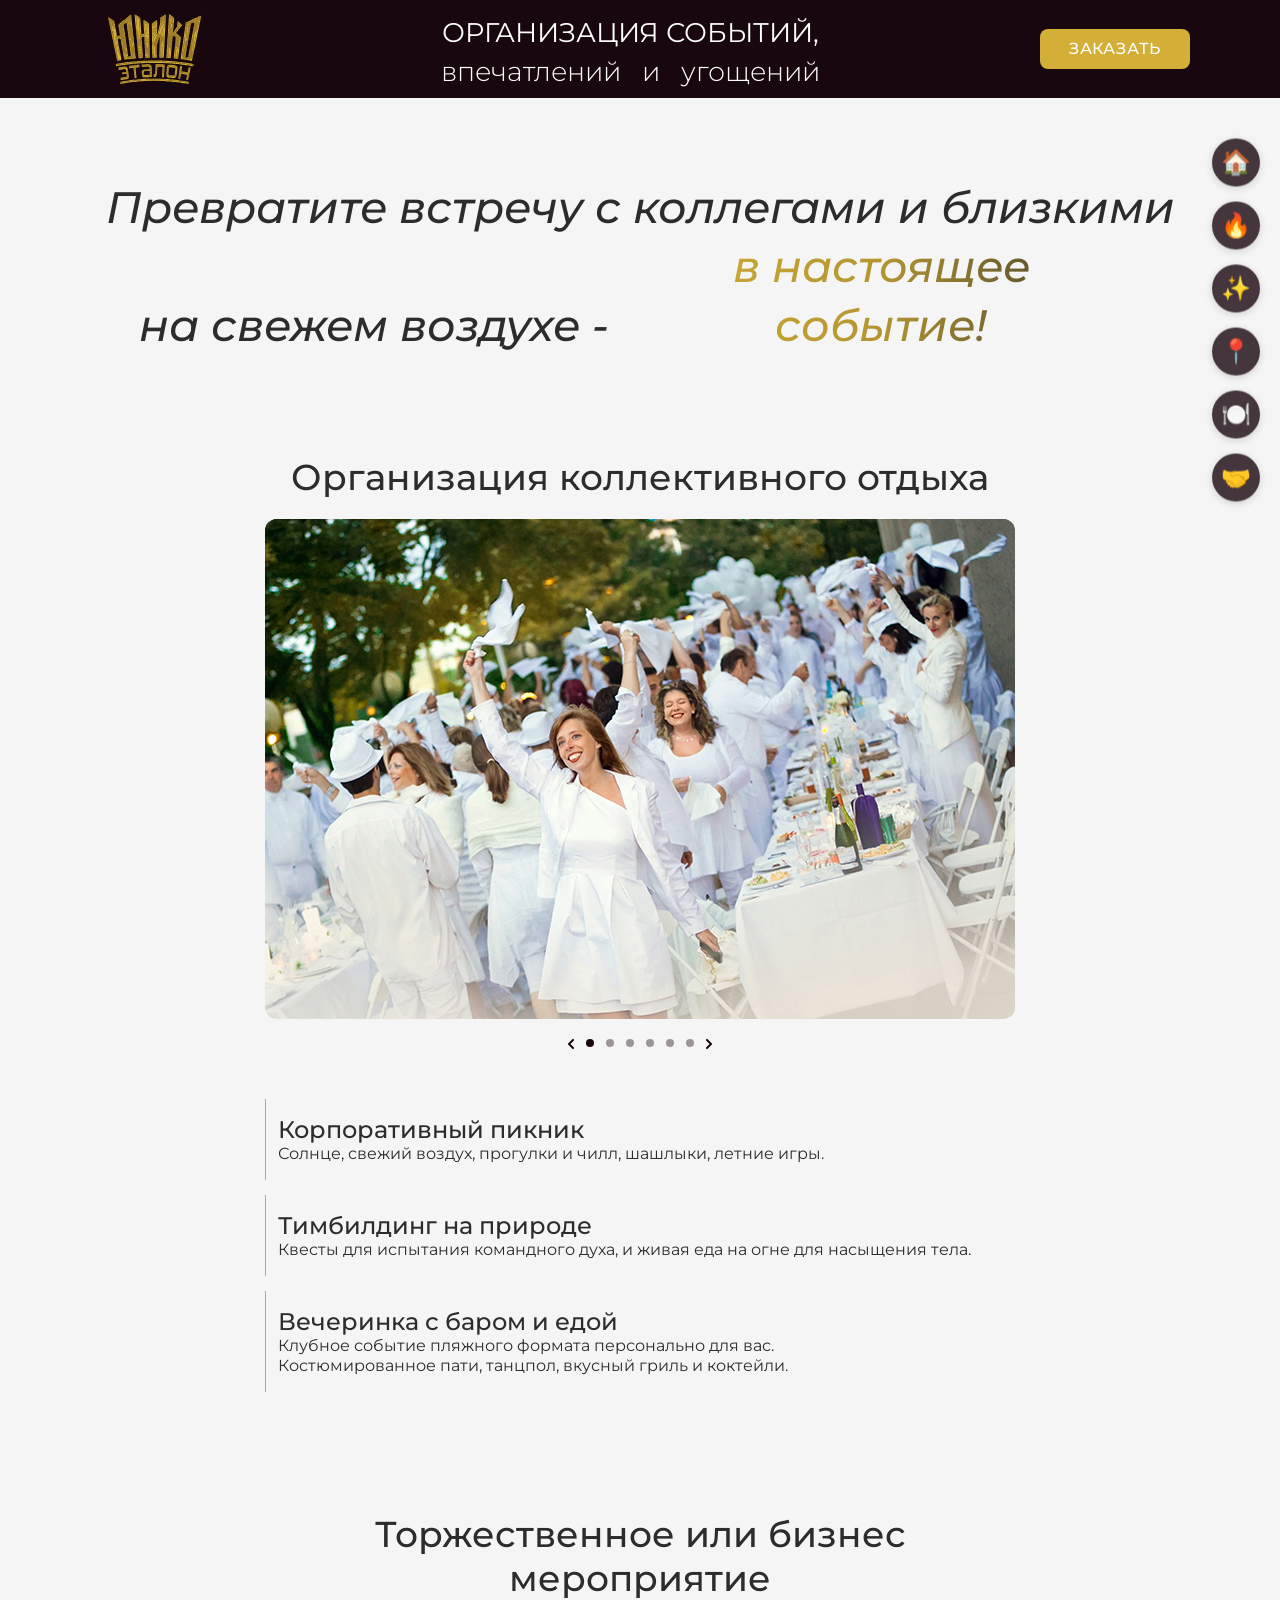
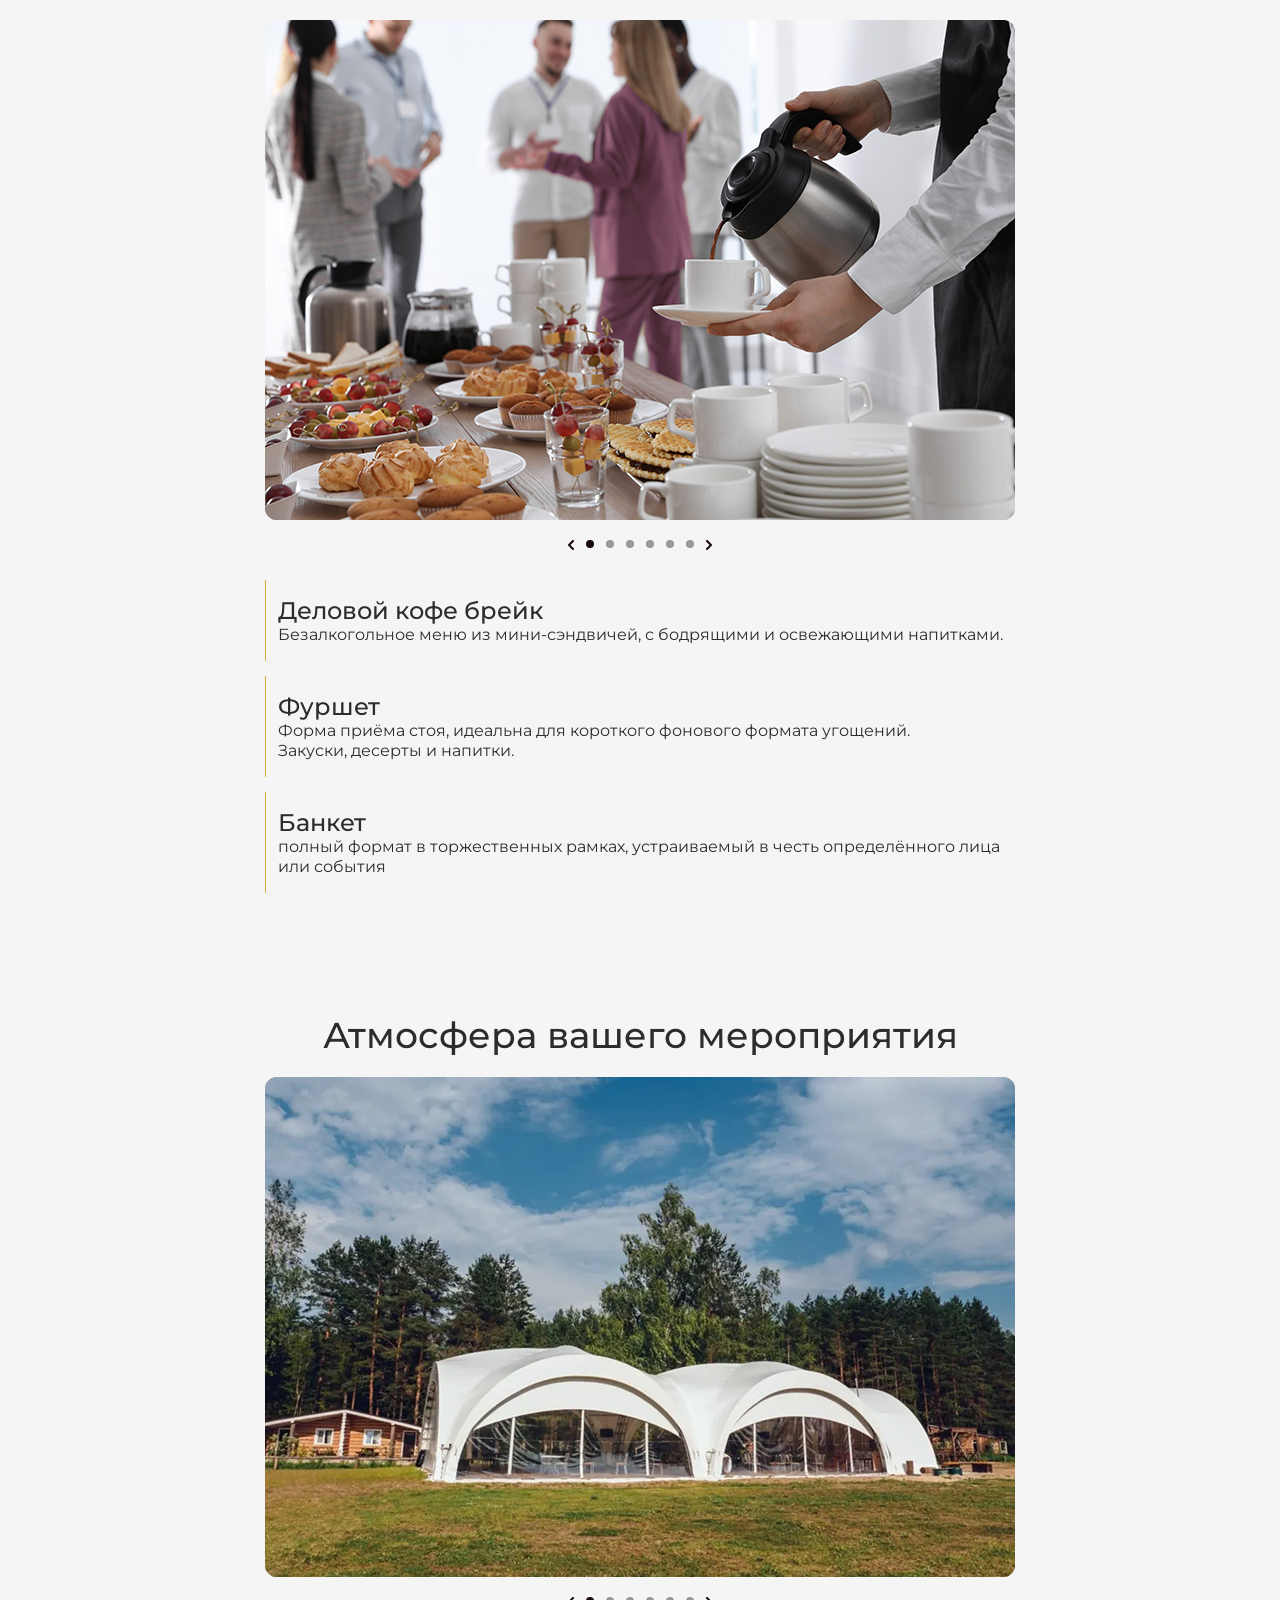
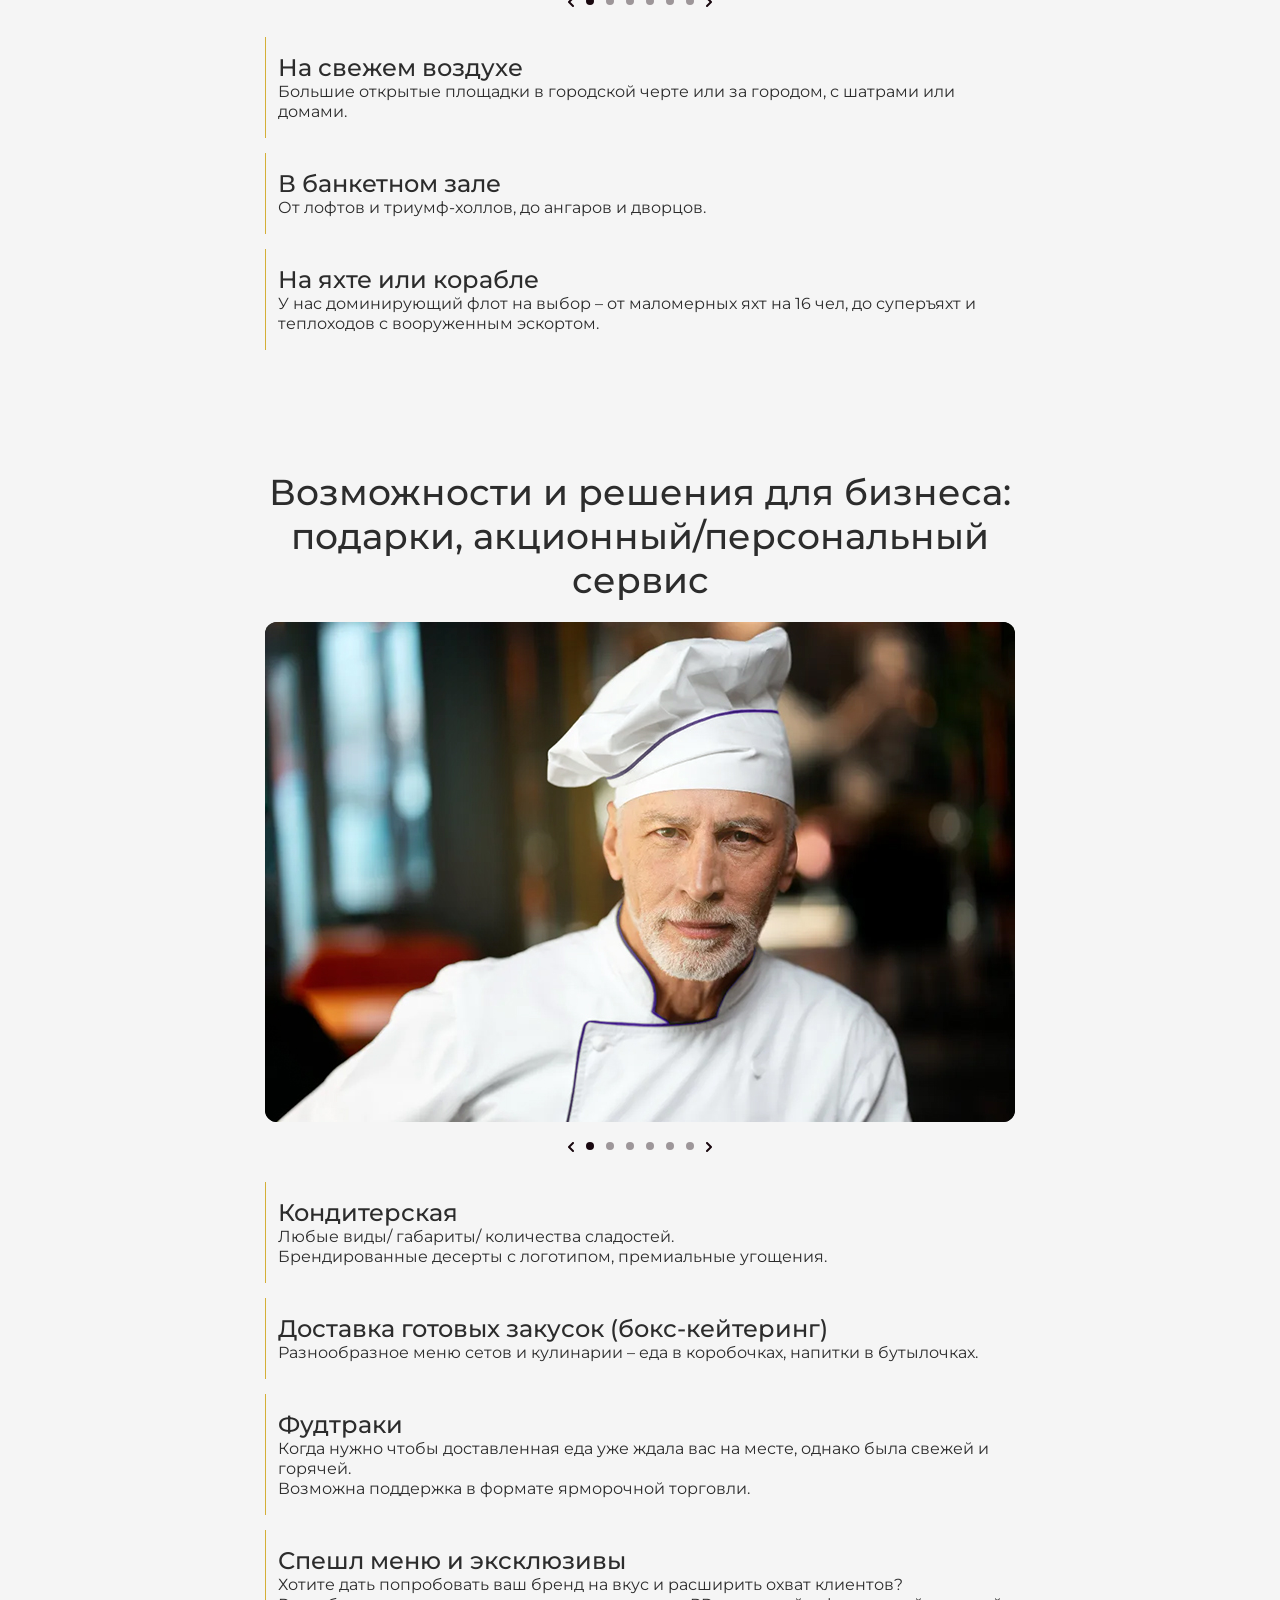
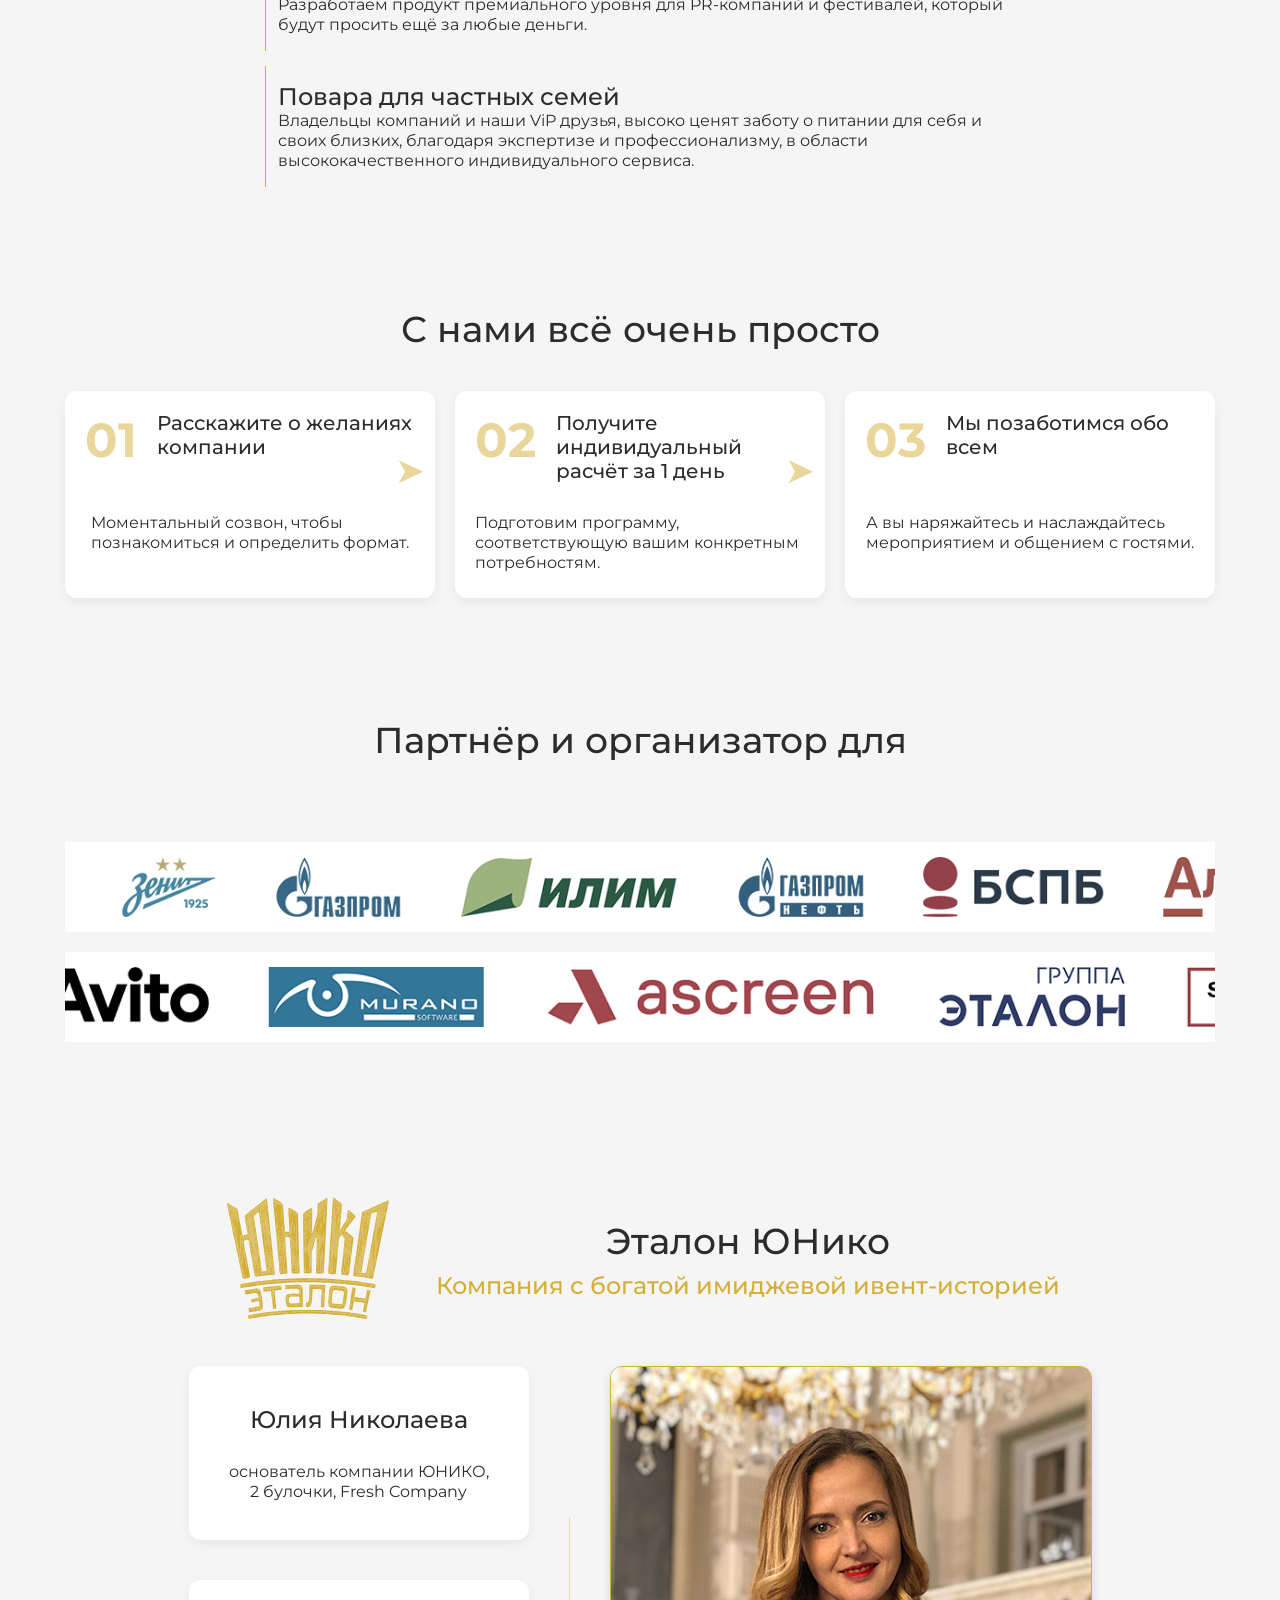
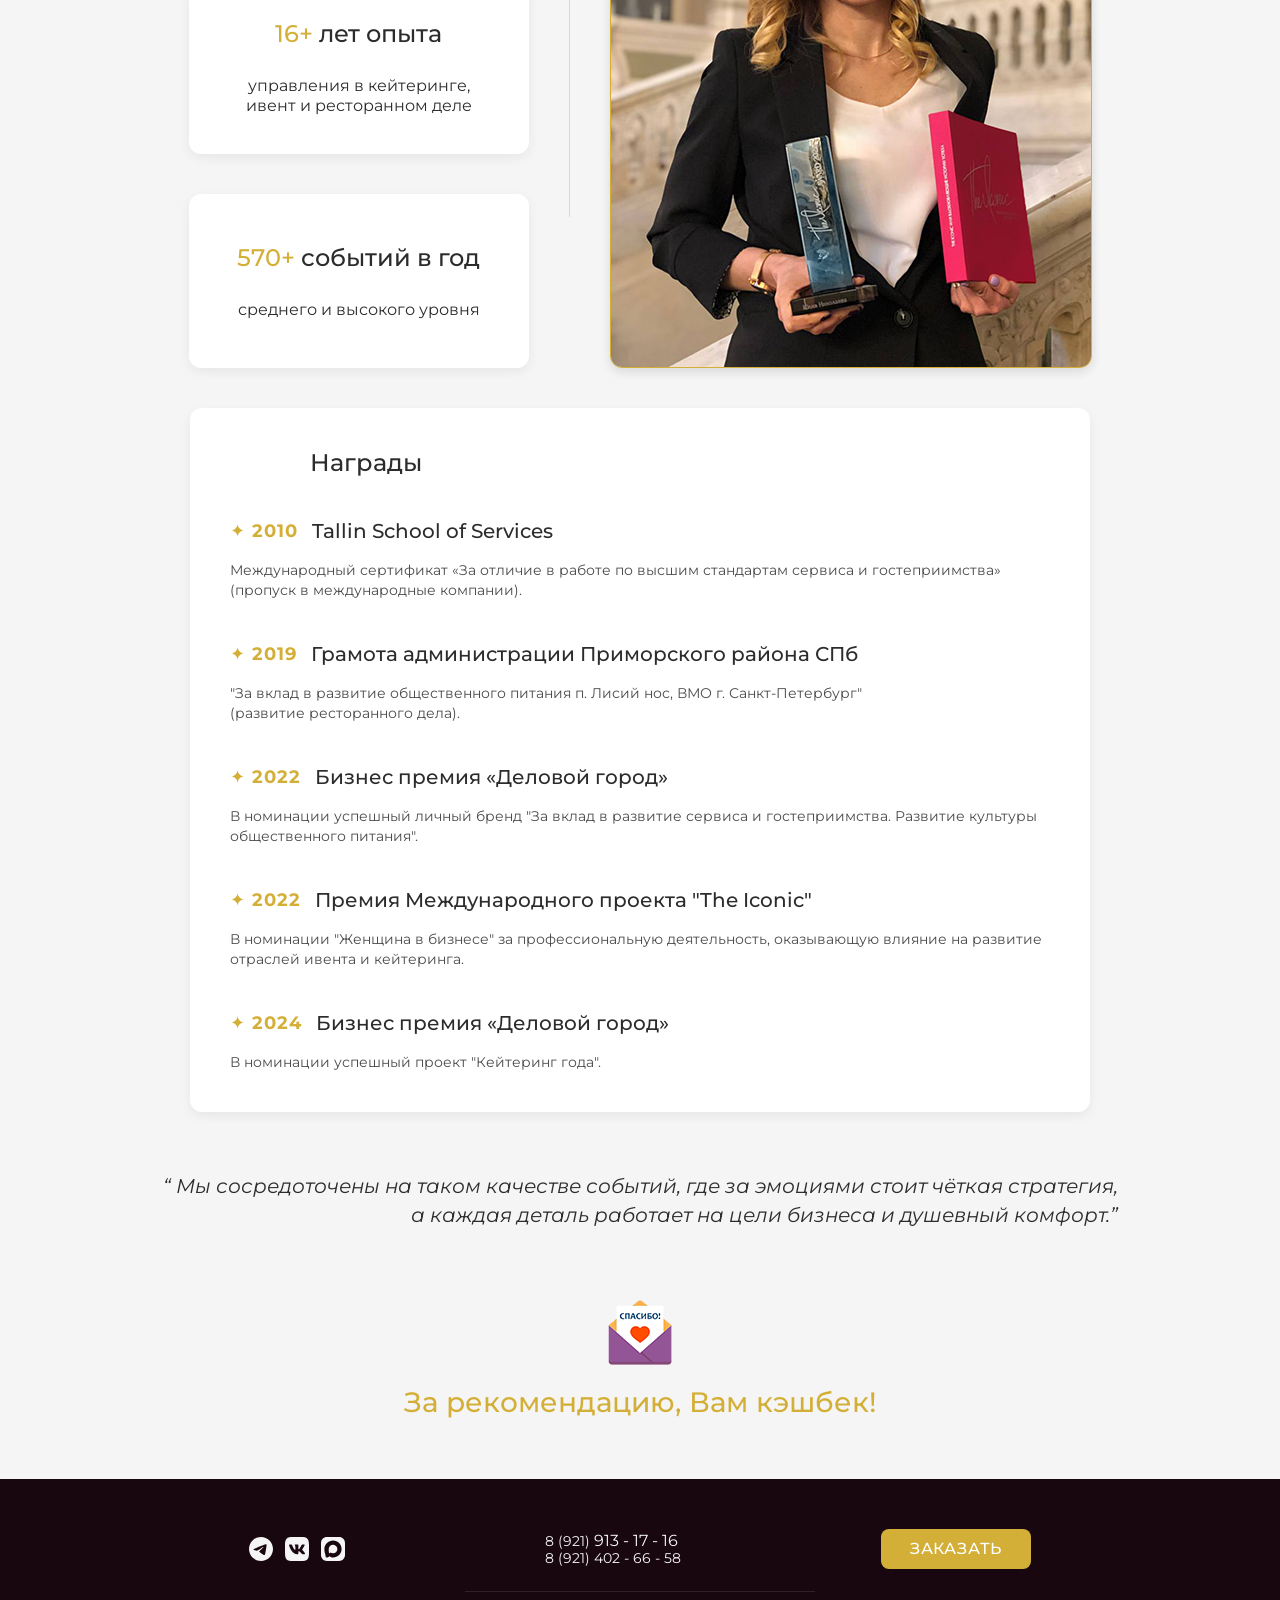
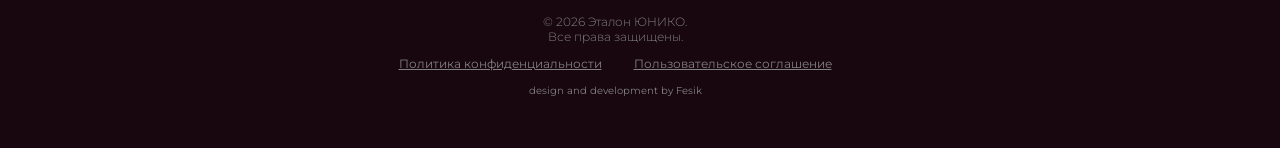
==== commit fe2c20c6: "add loader + delete badges" ====
--- a/index.html
+++ b/index.html
@@ -31,7 +31,7 @@
     <meta name="twitter:image" content="./img/og-image.webp">
 
     <!-- Канонический URL -->
-    <link rel="canonical" href="https://unicob2bevent.ru/">
+    <link rel="canonical" href="https://unico2b.ru/">
 
     <!-- Иконки -->
     <link rel="icon" href="./img/icons/favicon.svg" type="image/x-icon">
@@ -99,6 +99,12 @@
             <h2 class="card__title barbecue">Организация коллективного отдыха</h2>
             <div class="cards__grid">
                 <div class="card__slider">
+                    <!-- Лоадер -->
+                    <div class="slider-loader">
+                        <img src="img/logo_vector_gold.svg" alt="Логотип" class="loader-logo">
+                        <div class="loader-spinner"></div>
+                        <p class="loader-text">Загружаем фотографии...</p>
+                    </div>
                     <img class="card__slider-img" src="" alt="Организация барбекю для компании">
                     <div class="tui-pager">
                         <svg width="6" height="10" viewBox="0 0 6 10" fill="none" xmlns="http://www.w3.org/2000/svg">
@@ -129,9 +135,6 @@
                                   d="M0.292893 0.292893C0.683417 -0.0976311 1.31658 -0.0976311 1.70711 0.292893L5.70711 4.29289C6.09763 4.68342 6.09763 5.31658 5.70711 5.70711L1.70711 9.70711C1.31658 10.0976 0.683417 10.0976 0.292893 9.70711C-0.0976311 9.31658 -0.0976311 8.68342 0.292893 8.29289L3.58579 5L0.292893 1.70711C-0.0976311 1.31658 -0.0976311 0.683417 0.292893 0.292893Z"
                                   fill="#18070E"/>
                         </svg>
-                    </div>
-                    <div class="badge active">
-                        <span>Активный стиль 🔥</span>
                     </div>
                 </div>
             </div>
@@ -157,6 +160,11 @@
             <h2 class="card__title">Торжественное или бизнес мероприятие</h2>
             <div class="cards__grid">
                 <div class="card__slider">
+                    <div class="slider-loader">
+                        <img src="img/logo_vector_gold.svg" alt="Логотип" class="loader-logo">
+                        <div class="loader-spinner"></div>
+                        <p class="loader-text">Загружаем фотографии...</p>
+                    </div>
                     <img class="card__slider-img" src="" alt="Торжественное или бизнес мероприятие">
                     <div class="tui-pager">
                         <svg width="6" height="10" viewBox="0 0 6 10" fill="none" xmlns="http://www.w3.org/2000/svg">
@@ -187,9 +195,6 @@
                                   d="M0.292893 0.292893C0.683417 -0.0976311 1.31658 -0.0976311 1.70711 0.292893L5.70711 4.29289C6.09763 4.68342 6.09763 5.31658 5.70711 5.70711L1.70711 9.70711C1.31658 10.0976 0.683417 10.0976 0.292893 9.70711C-0.0976311 9.31658 -0.0976311 8.68342 0.292893 8.29289L3.58579 5L0.292893 1.70711C-0.0976311 1.31658 -0.0976311 0.683417 0.292893 0.292893Z"
                                   fill="#18070E"/>
                         </svg>
-                    </div>
-                    <div class="badge elegant">
-                        <span>Элегантный стиль ✨</span>
                     </div>
                 </div>
                 <div class="card__grid">
@@ -216,6 +221,11 @@
             <h2 class="card__title">Атмосфера вашего мероприятия</h2>
             <div class="cards__grid">
                 <div class="card__slider">
+                    <div class="slider-loader">
+                        <img src="img/logo_vector_gold.svg" alt="Логотип" class="loader-logo">
+                        <div class="loader-spinner"></div>
+                        <p class="loader-text">Загружаем фотографии...</p>
+                    </div>
                     <img class="card__slider-img" src="" alt="Атмосфера вашего мероприятия">
                     <div class="tui-pager">
                         <svg width="6" height="10" viewBox="0 0 6 10" fill="none" xmlns="http://www.w3.org/2000/svg">
@@ -246,9 +256,6 @@
                                   d="M0.292893 0.292893C0.683417 -0.0976311 1.31658 -0.0976311 1.70711 0.292893L5.70711 4.29289C6.09763 4.68342 6.09763 5.31658 5.70711 5.70711L1.70711 9.70711C1.31658 10.0976 0.683417 10.0976 0.292893 9.70711C-0.0976311 9.31658 -0.0976311 8.68342 0.292893 8.29289L3.58579 5L0.292893 1.70711C-0.0976311 1.31658 -0.0976311 0.683417 0.292893 0.292893Z"
                                   fill="#18070E"/>
                         </svg>
-                    </div>
-                    <div class="badge location">
-                        <span>Локация 📍</span>
                     </div>
                 </div>
                 <div class="card__grid">
@@ -275,6 +282,11 @@
             <h2 class="card__title">Возможности и решения для бизнеса:<br>подарки, акционный/персональный сервис</h2>
             <div class="cards__grid">
                 <div class="card__slider">
+                    <div class="slider-loader">
+                        <img src="img/logo_vector_gold.svg" alt="Логотип" class="loader-logo">
+                        <div class="loader-spinner"></div>
+                        <p class="loader-text">Загружаем фотографии...</p>
+                    </div>
                     <img class="card__slider-img" src=""
                          alt="Возможности и решения для бизнеса:подарки, акционный/персональный сервис">
                     <div class="tui-pager">
@@ -306,9 +318,6 @@
                                   d="M0.292893 0.292893C0.683417 -0.0976311 1.31658 -0.0976311 1.70711 0.292893L5.70711 4.29289C6.09763 4.68342 6.09763 5.31658 5.70711 5.70711L1.70711 9.70711C1.31658 10.0976 0.683417 10.0976 0.292893 9.70711C-0.0976311 9.31658 -0.0976311 8.68342 0.292893 8.29289L3.58579 5L0.292893 1.70711C-0.0976311 1.31658 -0.0976311 0.683417 0.292893 0.292893Z"
                                   fill="#18070E"/>
                         </svg>
-                    </div>
-                    <div class="badge food">
-                        <span>Фуд менеджмент 🍽️</span>
                     </div>
                 </div>
                 <div class="card__grid">
--- a/css/style.css
+++ b/css/style.css
@@ -11,8 +11,6 @@
     scroll-behavior: smooth;
 }
 
-
-
 body {
     min-height: 100vh;
     text-rendering: optimizeSpeed;
@@ -66,7 +64,10 @@
     }
 }
 
+/* Убираем стандартный alt-текст у изображений */
 img {
+    font-size: 0;
+    color: transparent;
     text-indent: -9999px;
 }
 
@@ -84,7 +85,7 @@
     --gap: 1.5rem;
 }
 
-/* ===== ОБЩИЕ СТИЛИ  ===== */
+/* ===== ОБЩИЕ СТИЛИ ===== */
 body {
     font-family: var(--font-body), system-ui, sans-serif;
     background-color: var(--color-light);
@@ -102,19 +103,22 @@
     width: 100%;
     max-width: var(--container-width);
     padding: 0 2rem;
-    margin: 0 auto
+    margin: 0 auto;
 }
 
 .section {
     padding: 40px 0 10px;
 }
 
-.section__title {
+/* Заголовки секций и карточек — общие стили */
+.section__title,
+.card__title,
+.about__title {
+    font-weight: 500;
     font-size: 36px;
-    font-weight: 500;
+    line-height: 44px;
+    text-align: center;
     color: var(--color-text);
-    text-align: center;
-    line-height: 44px;
 }
 
 /* Стиль-подпись для мобильных (Элегантный / Активный) */
@@ -130,7 +134,7 @@
     letter-spacing: 0.05em;
 }
 
-/* Скрытие мобильных/планшетных блоков на десктопе */
+/* Скрытие блоков, предназначенных только для мобильных/планшетов, на десктопе */
 .mobile-only,
 .mobile-tablet-only,
 .mobile-only-extra {
@@ -236,13 +240,25 @@
 }
 
 /* ===== HERO (ДЕСКТОП) ===== */
-.hero {
-    display: flex;
-    justify-content: center;
+.hero,
+.events,
+.cards__grid,
+.card,
+.steps,
+.partner,
+.about,
+.referral,
+.footer,
+.legal-page {
+    display: flex;
     flex-direction: column;
     align-items: center;
+}
+
+.hero {
     gap: 10px;
     padding: 80px 0 40px;
+    justify-content: center;
 }
 
 .hero__container {
@@ -253,7 +269,8 @@
     align-items: center;
 }
 
-.hero__title, .hero__subtitle {
+.hero__title,
+.hero__subtitle {
     font-family: var(--font-body), system-ui, sans-serif;
     font-size: 44px;
     font-weight: 500;
@@ -274,24 +291,16 @@
 
 /* ===== КАРТОЧКИ (ДЕСКТОП) ===== */
 .events {
-    display: flex;
-    flex-direction: column;
-    align-items: center;
     padding: 0;
 }
 
 .cards__grid {
-    display: flex;
-    flex-direction: column;
     align-items: flex-start;
     padding: 0;
     width: 100%;
 }
 
 .card {
-    display: flex;
-    flex-direction: column;
-    align-items: center;
     padding: 60px;
     gap: 20px;
     width: 100%;
@@ -299,13 +308,9 @@
 
 .card__title {
     max-width: 750px;
-    font-size: 36px;
-    font-weight: 500;
-    line-height: 44px;
-    text-align: center;
-    color: var(--color-text);
-}
-
+}
+
+/* Слайдер */
 .card__slider {
     display: flex;
     flex-direction: column;
@@ -315,23 +320,19 @@
     margin: 0 auto 20px;
     height: 500px;
     position: relative;
+    touch-action: pan-y;
+}
+
+/* Контейнер изображений  */
+.slider-images {
+    position: relative;
+    width: 100%;
+    flex-shrink: 0;
+    height: 500px;
+    overflow: hidden;               /* обрезаем фото по краям */
 }
 
 .card__slider-img {
-    width: 100%;
-    height: 100%;
-    object-fit: fill;
-    border-radius: 12px;
-    background: #2C2C2C;
-    opacity: 0.4;
-    transition: opacity 0.6s ease-in-out;
-    text-indent: -9999px;
-    overflow: hidden;
-}
-
-/* Стили для двухслойного кроссфейда (создаются JS) */
-.card__slider-img--front,
-.card__slider-img--back {
     position: absolute;
     top: 0;
     left: 0;
@@ -340,16 +341,19 @@
     object-fit: cover;
     border-radius: 12px;
     transition: opacity 0.6s ease-in-out;
-}
-
+    background: #2C2C2C;
+    opacity: 0.4;
+    text-indent: -9999px;
+}
+
+/* Пагинация */
 .tui-pager {
     display: flex;
-    flex-direction: row;
     justify-content: center;
-    align-items: flex-start;
+    gap: 12px;
+    margin: 20px 0;
     padding: 0;
-    gap: 8px;
-    margin-bottom: 50px;
+    flex-shrink: 0;
 }
 
 .badge {
@@ -372,13 +376,31 @@
     font-size: 12px;
     line-height: 15px;
     text-align: center;
-}
-
-.active { background: #ED9E5F; }
-.elegant { background: #B995CD; }
-.location { background: #B6CDAB; }
-.food { background: #E7D387; }
-
+    transition: opacity 0.3s ease, transform 0.3s ease;
+}
+
+.card__slider:hover .badge {
+    opacity: 1;
+    transform: scale(1.02);
+}
+
+.active {
+    background: #ED9E5F;
+}
+
+.elegant {
+    background: #B995CD;
+}
+
+.location {
+    background: #B6CDAB;
+}
+
+.food {
+    background: #E7D387;
+}
+
+/* Сетка контента внутри карточки */
 .card__grid {
     display: flex;
     flex-direction: column;
@@ -389,7 +411,6 @@
     margin: 40px auto 0;
     padding: 0;
     box-sizing: border-box;
-
 }
 
 .card__content {
@@ -417,9 +438,6 @@
 
 /* ===== ШАГИ ===== */
 .steps {
-    display: flex;
-    flex-direction: column;
-    align-items: center;
     padding: 60px;
     gap: 40px;
 }
@@ -463,6 +481,12 @@
     line-height: 59px;
     color: var(--color-gold);
     opacity: 0.5;
+    transition: transform 0.3s ease, opacity 0.3s ease;
+}
+
+.step:hover .step__number {
+    transform: scale(1.1);
+    opacity: 0.8;
 }
 
 .step__arrow {
@@ -474,6 +498,12 @@
     position: absolute;
     top: 50px;
     right: 10px;
+    display: inline-block;
+    transition: transform 0.3s ease;
+}
+
+.step:hover .step__arrow {
+    animation: gentleShake 0.4s ease;
 }
 
 .step__title {
@@ -493,9 +523,6 @@
 
 /* ===== БЛОК ПАРТНЁРЫ ===== */
 .partner {
-    display: flex;
-    flex-direction: column;
-    align-items: center;
     padding: 60px 0;
     gap: 80px;
     margin-bottom: 50px;
@@ -543,9 +570,6 @@
 
 /* ===== БЛОК О КОМПАНИИ ===== */
 .about {
-    display: flex;
-    flex-direction: column;
-    align-items: center;
     gap: 40px;
 }
 
@@ -569,15 +593,6 @@
     align-items: center;
     padding: 0;
     gap: 8px;
-}
-
-.about__title {
-    font-family: var(--font-body), system-ui, sans-serif;
-    font-weight: 500;
-    font-size: 36px;
-    line-height: 44px;
-    text-align: center;
-    color: var(--color-text);
 }
 
 .about__subtitle {
@@ -639,7 +654,6 @@
     font-weight: 400;
     font-size: 16px;
     line-height: 20px;
-    Vertical-align: center;
     text-align: center;
     height: auto;
 }
@@ -703,7 +717,9 @@
     color: var(--color-text);
 }
 
-.award-cards:hover, .about__grid-card:hover, .about__grid-right:hover {
+.award-cards:hover,
+.about__grid-card:hover,
+.about__grid-right:hover {
     box-shadow: 0 8px 24px rgba(0, 0, 0, 0.1);
 }
 
@@ -716,6 +732,7 @@
     display: flex;
     flex-direction: column;
     gap: 15px;
+    transition: transform 0.3s ease, box-shadow 0.3s ease;
 }
 
 .award-firstLine {
@@ -732,7 +749,9 @@
     letter-spacing: 0.05em;
 }
 
-.award-future-icon { color: var(--color-gold); }
+.award-future-icon {
+    color: var(--color-gold);
+}
 
 .award-title {
     font-weight: 500;
@@ -751,9 +770,6 @@
 
 /* ===== КЕШБЕК ЗА РЕКОМЕНДАЦИЮ ===== */
 .referral {
-    display: flex;
-    flex-direction: column;
-    align-items: center;
     justify-content: center;
     gap: 20px;
     padding: 20px 0 40px;
@@ -779,9 +795,6 @@
 
 /* ===== ФУТЕР ===== */
 .footer {
-    display: flex;
-    flex-direction: column;
-    align-items: center;
     padding: 40px 20px;
     gap: 12px;
     margin-top: 20px;
@@ -804,6 +817,15 @@
     align-items: center;
     padding: 0;
     gap: 12px;
+}
+
+.footer__main-sotial a svg {
+    transition: transform 0.2s ease, filter 0.2s ease;
+}
+
+.footer__main-sotial a:hover svg {
+    transform: scale(1.15);
+    filter: drop-shadow(0 0 4px var(--color-gold));
 }
 
 .footer__main-phones {
@@ -823,7 +845,9 @@
     color: #F5F5F5;
 }
 
-.footer__phone:hover { color: var(--color-gold); }
+.footer__phone:hover {
+    color: var(--color-gold);
+}
 
 .footer__legal {
     display: flex;
@@ -840,7 +864,10 @@
     text-decoration: underline;
     transition: color 0.2s;
 }
-.footer__legal a:hover { color: var(--color-gold); }
+
+.footer__legal a:hover {
+    color: var(--color-gold);
+}
 
 .footer__legal-copy {
     font-family: var(--font-body), system-ui, sans-serif;
@@ -886,10 +913,7 @@
 
 /* ===== СТРАНИЦЫ ПОЛИТИКИ / СОГЛАШЕНИЯ ===== */
 .legal-page {
-    display: flex;
-    flex-direction: column;
     justify-content: center;
-    align-items: center;
     padding: 60px 10px 40px;
     gap: 16px;
     width: 700px;
@@ -1019,11 +1043,12 @@
     text-align: center;
     color: #2C2C2C;
 }
-.privacy-questions:hover { color: var(--color-gold); }
-
-/* ============================================
-   ПЛАНШЕТ (max-width: 1024px)
-   ============================================ */
+
+.privacy-questions:hover {
+    color: var(--color-gold);
+}
+
+/* ===== АДАПТИВ: ПЛАНШЕТ (max-width: 1024px) ===== */
 @media (max-width: 1024px) {
     .container {
         max-width: 728px;
@@ -1038,325 +1063,1371 @@
         margin: 0;
     }
 
-    .header { padding: 10px 0; }
+    .header {
+        padding: 10px 0;
+    }
+
     .header__inner {
         width: 650px;
         padding: 20px;
         gap: 16px;
         margin: 0 auto;
     }
-    .logo { width: 52px; height: 40px; }
-    .header__slogan_frsLine { font-size: 20px; line-height: 24px; }
-    .header__slogan_secLine { font-size: 14px; line-height: 17px; }
-    .btn { width: 120px; height: 40px; padding: 8px 16px; font-size: 14px; line-height: 17px; }
-
-    .hero { padding: 40px 0 20px; gap: 10px; margin-top: 50px; }
-    .hero__title, .hero__subtitle { font-size: 28px; line-height: 34px; }
-    .hero__subtitle { width: 335px; }
-
-    .card { padding: 60px 0; gap: 20px; }
-    .card__title { font-size: 24px; line-height: 29px; }
-    .card__slider { padding: 20px; }
-    .tui-pager { gap: 8px; margin-bottom: 16px; }
-    .badge { left: 30px; top: 30px; padding: 8px 12px; font-size: 10px; line-height: 12px; }
-    .card__grid {padding: 0 20px; gap: 15px; }
-    .card__content { padding: 16px 0 16px 12px; gap: 6px; }
-    .card__subtitle { font-size: 18px; line-height: 22px; }
+
+    .logo {
+        width: 52px;
+        height: 40px;
+    }
+
+    .header__slogan_frsLine {
+        font-size: 20px;
+        line-height: 24px;
+    }
+
+    .header__slogan_secLine {
+        font-size: 14px;
+        line-height: 17px;
+    }
+
+    .btn {
+        width: 120px;
+        height: 40px;
+        padding: 8px 16px;
+        font-size: 14px;
+        line-height: 17px;
+    }
+
+    .hero {
+        padding: 40px 0 20px;
+        gap: 10px;
+        margin-top: 50px;
+    }
+
+    .hero__title, .hero__subtitle {
+        font-size: 28px;
+        line-height: 34px;
+    }
+
+    .hero__subtitle {
+        width: 335px;
+    }
+
+    .card {
+        padding: 60px 0;
+        gap: 20px;
+    }
+
+    .section__title, .card__title, .about__title {
+        font-size: 28px;
+        line-height: 34px;
+    }
+
+    .card__slider {
+        padding: 20px;
+    }
+
+    .tui-pager {
+        gap: 8px;
+        margin-bottom: 16px;
+    }
+
+    .badge {
+        left: 30px;
+        top: 30px;
+        padding: 8px 12px;
+        font-size: 10px;
+        line-height: 12px;
+    }
+
+    .card__grid {
+        padding: 0 20px;
+        gap: 15px;
+    }
+
+    .card__content {
+        padding: 16px 0 16px 12px;
+        gap: 6px;
+    }
+
+    .card__subtitle {
+        font-size: 18px;
+        line-height: 22px;
+    }
+
     .card:nth-child(3) .card__subtitle,
-    .card:nth-child(4) .card__subtitle { font-size: 20px; line-height: 24px; }
-    .card__desc { font-size: 14px; line-height: 17px; }
-
-    .steps { padding: 60px 0; gap: 40px; }
-    .section__title { font-size: 28px; line-height: 34px; }
-    .steps__list { gap: 20px; }
-    .step { width: 220px; height: 300px; padding: 20px; gap: 15px; }
-    .step__act { width: 100%; gap: 15px; flex-direction: column; height: 120px; }
-    .step__number { font-size: 36px; line-height: 44px; }
-    .step__arrow { top: 30px; right: 15px; }
-    .step__title { font-size: 16px; line-height: 20px; height: 60px; }
-    .step__desc { font-size: 16px; line-height: 20px; height: 100px; }
-    .step:last-child .step__title { font-size: 20px; line-height: 24px; }
-
-    .partner { padding: 60px 0; gap: 40px; margin-bottom: 50px; }
-    .logos { gap: 20px; }
-    .logos__line { gap: 40px; height: 80px; }
-    .logos__line img { height: 40px; width: auto; }
-
-    .about { padding: 0; gap: 40px; }
-    .about__main { gap: 20px; }
-    .about__logo { width: 100px; height: 77px; }
-    .about__title { font-size: 28px; line-height: 34px; }
-    .about__subtitle { font-size: 20px; line-height: 24px; }
-    .about__grid { gap: 20px; justify-content: space-evenly; max-width: 768px; padding: 10px; }
-    .about__grid-left { width: 340px; gap: 37px; }
-    .about__grid-card { width: 340px; padding: 20px; gap: 20px; height: 109px; }
-    .about__grid-card:first-child p {width: 230px; margin: 0 auto; }
-    .about__grid-card-title { font-size: 20px; line-height: 24px; }
-    .about__grid-card-content { font-size: 14px; line-height: 17px; }
-    .about__grid svg { display: block; width: 1px; height: 300px; margin: 0; }
-    .photo__person { width: 100%; height: 402px; object-fit: scale-down; }
-    .about__mission { align-items: flex-end; gap: 8px; }
-    .about__mission-title { font-size: 18px; line-height: 24px; max-width: 490px; }
-    .about__mission-content { font-size: 14px; line-height: 21px; text-align: right; }
-
-    .awards__grid { grid-template-columns: repeat(2, 1fr); gap: 24px; }
-    .award-cards { padding: 40px; max-width: 720px}
-    .award-title { font-size: 18px; line-height: 24px; }
-    .award-desc { font-size: 13px; line-height: 18px; }
-
-    .referral { padding: 20px 0 40px; gap: 16px; }
-    .referral__icon { height: 55px; }
-    .referral__text { font-size: 24px; line-height: 29px; }
-
-    .footer { padding: 40px 80px; gap: 20px; }
-    .footer__main { flex-direction: column; align-items: center; gap: 16px; width: auto; max-width: none; }
-    .footer__main-sotial { gap: 12px; order: 2; }
-    .footer__main-phones { align-items: center; order: 1; }
-    .footer__phone { font-size: 12px; line-height: 15px; }
-    .footer__main .btn { order: 0; }
-    .footer__legal { margin-right: 0; max-width: 100%; }
-    .footer__legal-links { flex-direction: row; gap: 24px; }
-    .footer__legal-copy, .footer__legal-link, .footer__legal-dev { font-size: 10px; line-height: 12px; }
-
-}
-/* ============================================
-   БОЛЬШИЕ МОБИЛЬНЫЕ (max-width: 767px)
-   ============================================ */
+    .card:nth-child(4) .card__subtitle {
+        font-size: 20px;
+        line-height: 24px;
+    }
+
+    .card__desc {
+        font-size: 14px;
+        line-height: 17px;
+    }
+
+    .steps {
+        padding: 60px 0;
+        gap: 40px;
+    }
+
+    .steps__list {
+        gap: 20px;
+    }
+
+    .step {
+        width: 220px;
+        height: 300px;
+        padding: 20px;
+        gap: 15px;
+    }
+
+    .step__act {
+        width: 100%;
+        gap: 15px;
+        flex-direction: column;
+        height: 120px;
+    }
+
+    .step__number {
+        font-size: 36px;
+        line-height: 44px;
+    }
+
+    .step__arrow {
+        top: 30px;
+        right: 15px;
+    }
+
+    .step__title {
+        font-size: 16px;
+        line-height: 20px;
+        height: 60px;
+    }
+
+    .step__desc {
+        font-size: 16px;
+        line-height: 20px;
+        height: 100px;
+    }
+
+    .step:last-child .step__title {
+        font-size: 20px;
+        line-height: 24px;
+    }
+
+    .partner {
+        padding: 60px 0;
+        gap: 40px;
+        margin-bottom: 50px;
+    }
+
+    .logos {
+        gap: 20px;
+    }
+
+    .logos__line {
+        gap: 40px;
+        height: 80px;
+    }
+
+    .logos__line img {
+        height: 40px;
+    }
+
+    .logos__track img {
+        height: 40px;
+    }
+
+    .about {
+        padding: 0;
+        gap: 40px;
+    }
+
+    .about__main {
+        gap: 20px;
+    }
+
+    .about__logo {
+        width: 100px;
+        height: 77px;
+    }
+
+    .about__subtitle {
+        font-size: 20px;
+        line-height: 24px;
+    }
+
+    .about__grid {
+        gap: 20px;
+        justify-content: space-evenly;
+        max-width: 768px;
+        padding: 10px;
+    }
+
+    .about__grid-left {
+        width: 340px;
+        gap: 37px;
+    }
+
+    .about__grid-card {
+        width: 340px;
+        padding: 20px;
+        gap: 20px;
+        height: 109px;
+    }
+
+    .about__grid-card:first-child p {
+        width: 230px;
+        margin: 0 auto;
+    }
+
+    .about__grid-card-title {
+        font-size: 20px;
+        line-height: 24px;
+    }
+
+    .about__grid-card-content {
+        font-size: 14px;
+        line-height: 17px;
+    }
+
+    .about__grid svg {
+        display: block;
+        width: 1px;
+        height: 300px;
+        margin: 0;
+    }
+
+    .photo__person {
+        width: 100%;
+        height: 402px;
+        object-fit: scale-down;
+    }
+
+    .about__mission {
+        align-items: flex-end;
+        gap: 8px;
+    }
+
+    .about__mission-title {
+        font-size: 18px;
+        line-height: 24px;
+        max-width: 490px;
+    }
+
+    .about__mission-content {
+        font-size: 14px;
+        line-height: 21px;
+        text-align: right;
+    }
+
+    .awards__grid {
+        grid-template-columns: repeat(2, 1fr);
+        gap: 24px;
+    }
+
+    .award-cards {
+        padding: 40px;
+        max-width: 720px;
+    }
+
+    .award-title {
+        font-size: 18px;
+        line-height: 24px;
+    }
+
+    .award-desc {
+        font-size: 13px;
+        line-height: 18px;
+    }
+
+    .referral {
+        padding: 20px 0 40px;
+        gap: 16px;
+    }
+
+    .referral__icon {
+        height: 55px;
+    }
+
+    .referral__text {
+        font-size: 24px;
+        line-height: 29px;
+    }
+
+    .footer {
+        padding: 40px 80px;
+        gap: 20px;
+    }
+
+    .footer__main {
+        flex-direction: column;
+        align-items: center;
+        gap: 16px;
+        width: auto;
+        max-width: none;
+    }
+
+    .footer__main-sotial {
+        gap: 12px;
+        order: 2;
+    }
+
+    .footer__main-phones {
+        align-items: center;
+        order: 1;
+    }
+
+    .footer__phone {
+        font-size: 12px;
+        line-height: 15px;
+    }
+
+    .footer__main .btn {
+        order: 0;
+    }
+
+    .footer__legal {
+        margin-right: 0;
+        max-width: 100%;
+    }
+
+    .footer__legal-links {
+        flex-direction: row;
+        gap: 24px;
+    }
+
+    .footer__legal-copy,
+    .footer__legal-link,
+    .footer__legal-dev {
+        font-size: 10px;
+        line-height: 12px;
+    }
+
+    .legal-page {
+        width: 90%;
+        max-width: 700px;
+        padding: 40px 20px;
+    }
+
+    .divider {
+        width: 100%;
+        max-width: 500px;
+        align-items: center;
+    }
+
+    .legal-page h2 {
+        width: 100%;
+        font-size: 22px;
+        line-height: 28px;
+    }
+
+    .confirm {
+        width: 100%;
+        padding: 40px 20px;
+    }
+}
+
+/* ===== АДАПТИВ: БОЛЬШИЕ МОБИЛЬНЫЕ (max-width: 767px) ===== */
 @media (max-width: 767px) {
-    .container { max-width: 350px; width: 100%; padding: 0 20px; margin: 0 auto; box-sizing: border-box; }
-    .section { padding: 30px 0; margin: 0; }
-
-    .header { padding: 10px 0; height: 60px; }
-    .header__inner { width: 350px; padding: 20px 0; gap: 16px; margin: 0 auto; }
-    .logo { width: 39px; height: 30px; }
-    .header__slogan_frsLine { font-size: 12px; line-height: 15px; }
-    .header__slogan_secLine { font-size: 8px; line-height: 10px; }
-    .btn { width: 90px; height: 27px; padding: 6px 12px; font-size: 12px; line-height: 15px; }
-
-    .hero { padding: 24px 0 16px; gap: 10px; }
-    .hero__title { font-size: 24px; line-height: 30px; }
-    .hero__subtitle { width: 320px; }
-
-    .card { padding: 30px 0; gap: 12px; width: 300px; }
-    .card__title { font-size: 22px; line-height: 24px; }
-    .card__slider { padding: 0 20px 20px; }
-    .card__slider-img { width: 100%; height: 100%; object-fit: cover; }
-    .tui-pager { gap: 5px; margin-bottom: 12px; }
-    .badge { left: 10px; top: 10px; padding: 8px 12px; font-size: 8px; line-height: 10px; }
-    .card__grid { padding: 0; gap: 12px; width: 100%; margin-left: 0; }
-    .card__content { padding: 12px 0 12px 10px; gap: 6px; }
-    .card__subtitle { font-size: 16px; line-height: 20px; }
-    .card__desc { font-size: 12px; line-height: 15px; }
-
-    .steps { padding: 30px 0; gap: 12px; }
-    .section__title { font-size: 20px; line-height: 24px; }
-    .steps__list { flex-direction: column; align-items: center; padding: 18px 0 0; gap: 12px; }
-    .step { width: 320px; height: 220px; padding: 20px 20px 50px; justify-content: space-evenly; position: relative; }
-    .step__act { width: 280px; gap: 20px; justify-content: space-between; height: auto; flex-direction: row; }
-    .step__arrow { transform: rotate(90deg); top: 160px; right: 140px; }
-    .step__number:first-child { font-size: 28px; line-height: 34px; }
-    .step__act .step__title { font-size: 16px; line-height: 22px; padding: 0; }
-    .step:last-child .step__title { font-size: 18px; line-height: 24px; }
-    .step__act .step__number:last-child { font-size: 28px; line-height: 34px; opacity: 0.5; }
-    .step:last-child .step__act { justify-content: flex-start; }
-    .step:last-child .step__act .step__title { font-size: 22px; line-height: 22px; }
-    .step__desc { font-size: 13px; line-height: 16px; height: auto; color: var(--color-text); }
-
-    .partner { padding: 30px 0; gap: 30px; }
-    .logos { gap: 20px; }
-    .logos__line { gap: 30px; height: 60px; }
-    .logos__line img { height: 30px; }
-
-    .about { gap: 20px; }
-    .about__main { width: 354px; padding: 0 20px; gap: 20px; flex-direction: row; }
-    .about__logo { width: 104px; height: 80px; }
-    .about__title { font-size: 20px; line-height: 24px; }
-    .about__subtitle { font-size: 16px; line-height: 20px; max-width: 190px; }
-    .about__grid { flex-direction: column; gap: 20px; }
-    .about__grid-left { width: 320px; gap: 16px; align-items: center; }
-    .about__grid-card { width: 320px; padding: 30px 20px; gap: 20px; min-height: auto; height: 150px; align-items: stretch;}
-    .about__grid-card:first-child { height: 150px; }
-    .about__grid-card:first-child p {width: 260px; }
-    .about__grid-card:nth-child(2) { height: 150px; justify-content: space-between; }
+    .container {
+        max-width: 350px;
+        width: 100%;
+        padding: 0 20px;
+        margin: 0 auto;
+        box-sizing: border-box;
+    }
+
+    .section {
+        padding: 30px 0;
+        margin: 0;
+    }
+
+    .header {
+        padding: 10px 0;
+        height: 60px;
+    }
+
+    .header__inner {
+        width: 350px;
+        padding: 20px 0;
+        gap: 16px;
+        margin: 0 auto;
+    }
+
+    .logo {
+        width: 39px;
+        height: 30px;
+    }
+
+    .header__slogan_frsLine {
+        font-size: 12px;
+        line-height: 15px;
+    }
+
+    .header__slogan_secLine {
+        font-size: 8px;
+        line-height: 10px;
+    }
+
+    .btn {
+        width: 90px;
+        height: 27px;
+        padding: 6px 12px;
+        font-size: 12px;
+        line-height: 15px;
+    }
+
+    .hero {
+        padding: 24px 0 16px;
+        gap: 10px;
+    }
+
+    .hero__title {
+        font-size: 24px;
+        line-height: 30px;
+    }
+
+    .hero__subtitle {
+        width: 320px;
+    }
+
+    .card {
+        padding: 30px 0;
+        gap: 12px;
+        width: 300px;
+    }
+
+    .card__title,
+    .section__title {
+        font-size: 22px;
+        line-height: 24px;
+    }
+
+    .card__slider {
+        padding: 0 20px 20px;
+    }
+
+    .card__slider-img {
+        width: 100%;
+        height: 100%;
+        object-fit: cover;
+    }
+
+    .tui-pager {
+        gap: 5px;
+        margin: 16px 0 12px;
+    }
+
+    .badge {
+        left: 10px;
+        top: 10px;
+        padding: 8px 12px;
+        font-size: 8px;
+        line-height: 10px;
+    }
+
+    .card__grid {
+        padding: 0;
+        gap: 12px;
+        width: 100%;
+        margin-left: 0;
+    }
+
+    .card__content {
+        padding: 12px 0 12px 10px;
+        gap: 6px;
+    }
+
+    .card__subtitle {
+        font-size: 16px;
+        line-height: 20px;
+    }
+
+    .card__desc {
+        font-size: 12px;
+        line-height: 15px;
+    }
+
+    .steps {
+        padding: 30px 0;
+        gap: 12px;
+    }
+
+    .steps__list {
+        flex-direction: column;
+        align-items: center;
+        padding: 18px 0 0;
+        gap: 12px;
+    }
+
+    .step {
+        width: 320px;
+        height: 220px;
+        padding: 20px 20px 50px;
+        justify-content: space-evenly;
+        position: relative;
+    }
+
+    .step__act {
+        width: 280px;
+        gap: 20px;
+        justify-content: space-between;
+        height: auto;
+        flex-direction: row;
+    }
+
+    .step__arrow {
+        transform: rotate(90deg);
+        top: 160px;
+        right: 140px;
+    }
+
+    .step__number:first-child {
+        font-size: 28px;
+        line-height: 34px;
+    }
+
+    .step__act .step__title {
+        font-size: 16px;
+        line-height: 22px;
+        padding: 0;
+    }
+
+    .step:last-child .step__title {
+        font-size: 18px;
+        line-height: 24px;
+    }
+
+    .step__act .step__number:last-child {
+        font-size: 28px;
+        line-height: 34px;
+        opacity: 0.5;
+    }
+
+    .step:last-child .step__act {
+        justify-content: flex-start;
+    }
+
+    .step:last-child .step__act .step__title {
+        font-size: 22px;
+        line-height: 22px;
+    }
+
+    .step__desc {
+        font-size: 13px;
+        line-height: 16px;
+        height: auto;
+    }
+
+    .partner {
+        padding: 30px 0;
+        gap: 30px;
+    }
+
+    .logos {
+        gap: 20px;
+    }
+
+    .logos__line {
+        gap: 30px;
+        height: 60px;
+    }
+
+    .logos__line img {
+        height: 30px;
+    }
+
+    .logos__track img {
+        height: 30px;
+    }
+
+    .about {
+        gap: 20px;
+    }
+
+    .about__main {
+        width: 100%;
+        max-width: 354px;
+        padding: 0 20px;
+        gap: 20px;
+        flex-direction: row;
+    }
+
+    .about__logo {
+        width: 104px;
+        height: 80px;
+    }
+
+    .about__title {
+        font-size: 20px;
+        line-height: 24px;
+    }
+
+    .about__subtitle {
+        font-size: 16px;
+        line-height: 20px;
+        max-width: 190px;
+    }
+
+    .about__grid {
+        flex-direction: column;
+        gap: 20px;
+    }
+
+    .about__grid-left {
+        width: 100%;
+        max-width: 320px;
+        gap: 16px;
+        align-items: center;
+    }
+
+    .about__grid-card {
+        width: 100%;
+        max-width: 320px;
+        padding: 30px 20px;
+        gap: 20px;
+        min-height: auto;
+        height: 150px;
+        align-items: stretch;
+    }
+
+    .about__grid-card:first-child {
+        height: 150px;
+    }
+
+    .about__grid-card:first-child p {
+        width: 260px;
+    }
+
+    .about__grid-card:nth-child(2) {
+        height: 150px;
+        justify-content: space-between;
+    }
+
     .about__grid-card:nth-child(3),
-    .about__grid-card:nth-child(4) { height: 150px; justify-content: space-between; gap: 45px; }
-    .about__grid-card-title { font-size: 18px; line-height: 22px; }
-    .about__grid-card-content { font-size: 13px; line-height: 16px; }
-    .about__grid svg { display: none; }
-    .photo__person { width: 250px; height: 306px; object-fit: cover; }
-    .about__mission { align-items: center; text-align: center; width: 320px; gap: 8px; }
-    .about__mission-title { font-size: 12px; line-height: 20px; max-width: 500px; }
-    .about__mission-content { font-size: 10px; line-height: 15px; text-align: center; }
-
-    .referral { padding: 0; gap: 12px; }
-    .referral__icon { height: 48px; }
-    .referral__text { font-size: 20px; line-height: 26px; }
-
-    .footer { padding: 40px 20px; gap: 12px; }
-    .footer__main { flex-direction: column; align-items: center; gap: 16px; width: 115px; margin: 0 auto; }
-    .footer__main .btn { width: 90px; height: 27px; font-size: 12px; padding: 6px 12px; }
-    .footer__main-phones { align-items: flex-start; width: 95px; }
-    .footer__phone { font-size: 10px; line-height: 12px; }
-    .footer__main-sotial { gap: 12px; width: 95px; }
-    .footer__main-sotial svg { width: 20px; height: 20px; }
-    .footer__legal { margin-right: 0; text-align: center; gap: 4px; }
-    .footer__legal-copy { font-size: 8px; line-height: 10px; }
-    .footer__legal-links { flex-direction: row; gap: 24px; flex-wrap: wrap; justify-content: center; }
-    .footer__legal-link, .footer__legal-dev { font-size: 8px; line-height: 10px; }
-}
-
-/* ============================================
-   МОБИЛЬНЫЕ УЗКИЕ ЭКРАНЫ (max-width: 430px)
-   ============================================ */
+    .about__grid-card:nth-child(4) {
+        height: 150px;
+        justify-content: space-between;
+        gap: 45px;
+    }
+
+    .about__grid-card-title {
+        font-size: 18px;
+        line-height: 22px;
+    }
+
+    .about__grid-card-content {
+        font-size: 13px;
+        line-height: 16px;
+    }
+
+    .about__grid svg {
+        display: none;
+    }
+
+    .photo__person {
+        width: 250px;
+        height: 306px;
+        object-fit: cover;
+    }
+
+    .about__mission {
+        align-items: center;
+        text-align: center;
+        width: 100%;
+        max-width: 320px;
+        gap: 8px;
+    }
+
+    .about__mission-title {
+        font-size: 12px;
+        line-height: 20px;
+        max-width: 500px;
+    }
+
+    .about__mission-content {
+        font-size: 10px;
+        line-height: 15px;
+        text-align: center;
+    }
+
+    .referral {
+        padding: 0;
+        gap: 12px;
+    }
+
+    .referral__icon {
+        height: 48px;
+    }
+
+    .referral__text {
+        font-size: 20px;
+        line-height: 26px;
+    }
+
+    .footer {
+        padding: 40px 20px;
+        gap: 12px;
+    }
+
+    .footer__main {
+        flex-direction: column;
+        align-items: center;
+        gap: 16px;
+        width: 115px;
+        margin: 0 auto;
+    }
+
+    .footer__main .btn {
+        width: 90px;
+        height: 27px;
+        font-size: 12px;
+        padding: 6px 12px;
+    }
+
+    .footer__main-phones {
+        align-items: flex-start;
+        width: 95px;
+    }
+
+    .footer__phone {
+        font-size: 10px;
+        line-height: 12px;
+    }
+
+    .footer__main-sotial {
+        gap: 12px;
+        width: 95px;
+    }
+
+    .footer__main-sotial svg {
+        width: 20px;
+        height: 20px;
+    }
+
+    .footer__legal {
+        margin-right: 0;
+        text-align: center;
+        gap: 4px;
+    }
+
+    .footer__legal-copy {
+        font-size: 8px;
+        line-height: 10px;
+    }
+
+    .footer__legal-links {
+        flex-direction: row;
+        gap: 24px;
+        flex-wrap: wrap;
+        justify-content: center;
+    }
+
+    .footer__legal-link,
+    .footer__legal-dev {
+        font-size: 8px;
+        line-height: 10px;
+    }
+
+    .legal-page {
+        width: 100%;
+        padding: 30px 16px;
+        gap: 12px;
+    }
+
+    .legal-page h1 {
+        font-size: 28px;
+        line-height: 34px;
+    }
+
+    .divider {
+        width: 100%;
+        max-width: none;
+    }
+
+    .legal-date {
+        font-size: 14px;
+    }
+
+    .legal-page h2 {
+        font-size: 20px;
+        line-height: 26px;
+        gap: 4px;
+    }
+
+    .legal-page p,
+    .legal-page li {
+        font-size: 13px;
+        line-height: 18px;
+    }
+
+    .legal__block {
+        padding: 6px 0 6px 10px;
+    }
+
+    .confirm {
+        padding: 30px 16px;
+        gap: 30px;
+    }
+
+    .confirm__message {
+        font-size: 14px;
+        line-height: 18px;
+    }
+
+    .btn__accept {
+        font-size: 11px;
+        padding: 6px 12px;
+    }
+
+    .btn__accept span {
+        width: 100%;
+    }
+
+    .privacy-questions {
+        font-size: 12px;
+    }
+}
+
+/* ===== АДАПТИВ: МОБИЛЬНЫЕ УЗКИЕ ЭКРАНЫ (max-width: 430px) ===== */
 @media (max-width: 431px) {
-    .container {max-width: 100%; padding: 0; }
-    .section { padding: 24px 0; margin: 0; }
-    .section__title { font-size: 28px; line-height: 30px; margin-bottom: 8px; width: 350px}
-
-    .header { padding: 8px 0; height: auto; min-height: 56px; }
-    .header__inner { width: 100%; padding: 0 16px; gap: 10px; flex-wrap: wrap; justify-content: space-between; }
-    .logo img { width: 100%; height: auto; }
-    .header__slogan_frsLine { font-size: 14px; line-height: 15px; }
-    .header__slogan_secLine { font-size: 13px; line-height: 10px; }
-    .header__contacts { width: auto; padding: 0; }
-    .btn { width: 80px; height: 32px; font-size: 10px; line-height: 12px; padding: 4px 8px; }
-
-    .hero { padding: 20px 0 16px; }
-    .hero__title, .hero__subtitle { font-size: 26px; line-height: 28px; width: 350px; }
-    .hero__subtitle { background: linear-gradient(90deg, var(--color-gold), #B49531, var(--color-text)); background-clip: text; -webkit-background-clip: text; }
-
-    .card { padding: 20px 0; width: 100%; }
-    .card__title { font-size: 24px; line-height: 26px; padding: 0 8px; width: 350px; }
-    .barbecue { width: 350px; }
-    .cards__grid { align-items: center; }
-    .card__slider { padding: 0; width: 100%; height: auto; aspect-ratio: 5 / 4; margin-bottom: 0; }
-    .card__slider-img { width: 100%; height: 100%; object-fit: cover; border-radius: 0; overflow: hidden; }
-    .tui-pager { gap: 6px; margin-bottom: 10px; }
-    .badge { left: 12px; top: 12px; padding: 4px 10px; font-size: 12px; line-height: 10px; }
-    .card__grid {padding: 0; gap: 12px; width: 100%; margin-left: 0; margin-top: 0}
-    .card__content { padding: 12px 0 12px 12px; margin-left: 5px;}
-    .card__subtitle { font-size: 20px; line-height: 24px; }
-    .card__desc { font-size: 17px; line-height: 18px; width: 380px; }
-
-    .steps { padding: 24px 0; gap: 20px; }
-    .steps__list { gap: 16px; }
-    .step { height: 180px; width: 370px; padding: 16px 20px 20px; gap: 20px; position: relative; }
-    .step:last-child > .step__act h3 { height: 35px; width: 250px; }
-    .step:first-child > .step__act span { margin-bottom: 5px; }
-    .step__act { width: 100%; gap: 12px; flex-direction: row; height: auto; align-items: center; }
-    .step__number:first-child { font-size: 32px; line-height: 34px; }
-    .step__act .step__title { font-size: 20px; line-height: 20px; margin-left: 15px; }
-    .step__arrow { left: 15px; top: 60px; transform: rotate(90deg); font-size: 24px; width: 40px; }
-    .step__title:last-child { padding: 5px; width: 260px; }
-    .step:last-child .step__arrow { display: none; }
-    .step__desc { font-size: 18px; line-height: 17px; height: auto; margin-top: 8px; text-align: center; width: 340px; }
-
-    .partner { padding: 40px 0; gap: 24px; }
-    .logos { gap: 16px; }
-    .logos__line { gap: 20px; height: 50px; }
-    .logos__line img { height: 24px; }
-
-    .about { padding: 0; gap: 24px; }
-    .about__main { width: 100%; padding: 20px 16px; gap: 12px; flex-direction: column; text-align: center; }
-    .about__logo { width: 80px; height: 62px; }
-    .about__title { font-size: 30px; line-height: 30px; }
-    .about__subtitle { font-size: 22px; line-height: 22px; max-width: 350px; }
-    .about__grid { gap: 24px; width: 100%; }
-    .about__grid-left { width: 100%; padding: 0 16px; gap: 24px; }
-    .about__grid-card { width: 370px; padding: 20px; justify-content: center; align-items: center; gap: 20px; height: 220px; }
-    .about__grid-card-title { font-size: 22px; line-height: 24px; }
-    .about__grid-card-content { font-size: 20px; line-height: 18px; height: 60px; width: 310px; text-align: center; vertical-align: center }
-    .photo__person { width: 370px; height: auto; aspect-ratio: 5 / 4; }
-    .about__mission { width: 100%; padding: 0 16px; align-items: center; text-align: center; }
-    .about__mission-title { font-size: 18px; line-height: 18px; text-align: right; width: 380px; }
-    .about__mission-content { font-size: 12px; line-height: 18px; text-align: center; }
-
-    .awards__grid { gap: 16px; margin-top: 24px; grid-template-columns: repeat(1, 1fr); }
-    .award-cards { padding: 16px; margin-left: 40px; margin-right: 40px; width: 370px; }
-    .award-card { gap: 10px; }
-    .award-mainTitle { padding-left: 0; text-align: center; }
-    .award-firstLine { flex-direction: column; gap:0; }
-    .award-year { font-size: 18px; }
-    .award-title { font-size: 20px; line-height: 22px; margin-bottom: 6px; text-align: center; }
-    .award-desc { font-size: 18px; line-height: 16px; text-align: center; width: 350px; margin: 0 auto; }
-    .award-future-icon { font-size: 30px; margin-bottom: 8px; }
-
-    .referral { padding: 0; gap: 10px; }
-    .referral__icon { height: 40px; }
-    .referral__text { font-size: 18px; line-height: 22px; max-width: 350px; }
-
-    .footer { padding: 30px 16px; gap: 16px; }
-    .footer__main { width: 100%; gap: 20px; }
-    .footer__main-phones { align-items: center; width: auto; }
-    .footer__phone { font-size: 14px; line-height: 16px; }
-    .footer__main-sotial { gap: 16px; }
-    .footer__main-sotial svg { width: 24px; height: 24px; }
-    .footer__legal { margin-right: 0; padding: 8px 0; gap: 8px; }
-    .footer__legal-copy { font-size: 12px; line-height: 14px; }
-    .footer__legal-links { flex-direction: column; gap: 6px; }
-    .footer__legal-link, .footer__legal-dev { font-size: 12px; line-height: 14px; }
-}
-
-/* ============================================
-   АДАПТИВ ДЛЯ СТРАНИЦ ПОЛИТИКИ И ПОЛЬЗОВАТЕЛЬСКОГО СОГЛАШЕНИЯ
-   ============================================ */
-@media (max-width: 1024px) {
-    .legal-page { width: 90%; max-width: 700px; padding: 40px 20px; }
-    .divider { width: 100%; max-width: 500px; align-items: center; }
-    .legal-page h2 { width: 100%; font-size: 22px; line-height: 28px; }
-    .confirm { width: 100%; padding: 40px 20px; }
-}
-@media (max-width: 767px) {
-    .legal-page { width: 100%; padding: 30px 16px; gap: 12px; }
-    .legal-page h1 { font-size: 28px; line-height: 34px; }
-    .divider { width: 100%; max-width: none; }
-    .legal-date { font-size: 14px; }
-    .legal-page h2 { font-size: 20px; line-height: 26px; gap: 4px; }
-    .legal-page p, .legal-page li { font-size: 13px; line-height: 18px; }
-    .legal__block { padding: 6px 0 6px 10px; }
-    .confirm { padding: 30px 16px; gap: 30px; }
-    .confirm__message { font-size: 14px; line-height: 18px; }
-    .btn__accept { font-size: 11px; padding: 6px 12px; }
-    .btn__accept span { width: 100%; }
-    .privacy-questions { font-size: 12px; }
-}
-@media (max-width: 430px) {
-    .legal-page { padding: 20px; gap: 10px; }
-    .legal-page h1 { font-size: 24px; line-height: 30px; }
-    .legal-date { font-size: 12px; }
-    .legal-page h2 { font-size: 18px; line-height: 24px; }
-    .legal-page p, .legal-page li { font-size: 12px; line-height: 16px; }
-    .legal__block { padding: 4px 0 4px 8px; }
-    .confirm { padding: 20px 12px; gap: 20px; }
-    .confirm__message { font-size: 13px; line-height: 17px; }
-    .btn__accept { font-size: 10px; padding: 4px 10px; }
-}
-
-/* ============================================
-   ДОПОЛНИТЕЛЬНЫЕ АНИМАЦИИ
-   ============================================ */
+    .container {
+        max-width: 100%;
+        padding: 0;
+    }
+
+    .section {
+        padding: 24px 0;
+        margin: 0;
+    }
+
+    .section__title {
+        font-size: 28px;
+        line-height: 30px;
+        margin-bottom: 8px;
+        width: 100%;
+        max-width: 350px;
+    }
+
+    .header {
+        padding: 8px 0;
+        height: auto;
+        min-height: 56px;
+    }
+
+    .header__inner {
+        width: 100%;
+        padding: 0 16px;
+        gap: 10px;
+        flex-wrap: wrap;
+        justify-content: space-between;
+    }
+
+    .logo img {
+        width: 100%;
+        height: auto;
+    }
+
+    .header__slogan_frsLine {
+        font-size: 14px;
+        line-height: 15px;
+    }
+
+    .header__slogan_secLine {
+        font-size: 13px;
+        line-height: 10px;
+    }
+
+    .header__contacts {
+        width: auto;
+        padding: 0;
+    }
+
+    .btn {
+        width: 80px;
+        height: 32px;
+        font-size: 10px;
+        line-height: 12px;
+        padding: 4px 8px;
+    }
+
+    .hero {
+        padding: 20px 0 16px;
+    }
+
+    .hero__title, .hero__subtitle {
+        font-size: 26px;
+        line-height: 28px;
+        width: 100%;
+        max-width: 350px;
+    }
+
+    .card {
+        padding: 20px 0;
+        width: 100%;
+    }
+
+    .card__title {
+        font-size: 24px;
+        line-height: 26px;
+        padding: 0 8px;
+        width: 100%;
+        max-width: 350px;
+    }
+
+    .cards__grid {
+        align-items: center;
+        margin-left: 0;
+    }
+
+
+    .card__slider {
+        padding: 0;
+        width: 100%;
+        height: auto;
+        margin-bottom: 0;
+        border-radius: 0;
+    }
+
+    .slider-images {
+        width: 100%;
+        height: auto;
+        aspect-ratio: 5 / 4;
+        overflow: hidden;
+    }
+
+    .card__slider-img {
+        border-radius: 0;
+    }
+
+    .tui-pager {
+        gap: 6px;
+        margin: 12px 0 10px;
+    }
+
+    .badge {
+        left: 12px;
+        top: 12px;
+        padding: 4px 10px;
+        font-size: 12px;
+        line-height: 10px;
+    }
+
+    .card__grid {
+        padding: 0;
+        gap: 12px;
+        width: 100%;
+        margin-left: 2px;
+        margin-top: 15px;
+    }
+
+    .card__content {
+        padding: 12px 0 12px 12px;
+        margin-left: 5px;
+    }
+
+    .card__subtitle {
+        font-size: 20px;
+        line-height: 24px;
+    }
+
+    .card__desc {
+        font-size: 17px;
+        line-height: 18px;
+        width: 100%;
+        max-width: 400px;
+    }
+
+    .steps {
+        padding: 24px 0;
+        gap: 20px;
+    }
+
+    .steps__list {
+        gap: 16px;
+    }
+
+    .step {
+        width: 100%;
+        max-width: 370px;
+        height: 180px;
+        padding: 16px 20px 20px;
+        gap: 20px;
+    }
+
+    .step:last-child > .step__act h3 {
+        height: 35px;
+        width: 250px;
+    }
+
+    .step__act {
+        width: 100%;
+        gap: 12px;
+        flex-direction: row;
+        height: auto;
+        align-items: center;
+    }
+
+    .step__number:first-child {
+        font-size: 32px;
+        line-height: 34px;
+    }
+
+    .step__act .step__title {
+        font-size: 20px;
+        line-height: 20px;
+        margin-left: 15px;
+    }
+
+    .step__arrow {
+        left: 15px;
+        top: 60px;
+        transform: rotate(90deg);
+        font-size: 24px;
+        width: 40px;
+    }
+
+    .step__title:last-child {
+        padding: 5px;
+        width: 260px;
+    }
+
+    .step:last-child .step__arrow {
+        display: none;
+    }
+
+    .step__desc {
+        font-size: 18px;
+        line-height: 17px;
+        height: auto;
+        margin-top: 8px;
+        text-align: center;
+        width: 100%;
+        max-width: 340px;
+    }
+
+    .partner {
+        padding: 40px 0;
+        gap: 24px;
+    }
+
+    .logos__line {
+        gap: 20px;
+        height: 50px;
+    }
+
+    .logos__line img, .logos__track img {
+        height: 24px;
+    }
+
+    .about {
+        padding: 0;
+        gap: 24px;
+    }
+
+    .about__main {
+        width: 100%;
+        padding: 20px 16px;
+        gap: 12px;
+        flex-direction: column;
+        text-align: center;
+    }
+
+    .about__logo {
+        width: 80px;
+        height: 62px;
+    }
+
+    .about__title {
+        font-size: 30px;
+        line-height: 30px;
+    }
+
+    .about__subtitle {
+        font-size: 22px;
+        line-height: 22px;
+        max-width: 350px;
+    }
+
+    .about__grid {
+        gap: 24px;
+        width: 100%;
+    }
+
+    .about__grid-left {
+        width: 100%;
+        max-width: 370px;
+        padding: 0;
+        gap: 24px;
+    }
+
+    .about__grid-card {
+        width: 100%;
+        max-width: 370px;
+        padding: 20px;
+        justify-content: center;
+        align-items: center;
+        gap: 20px;
+        height: 220px;
+    }
+
+    .about__grid-card-title {
+        font-size: 22px;
+        line-height: 24px;
+    }
+
+    .about__grid-card-content {
+        font-size: 20px;
+        line-height: 18px;
+        height: 60px;
+        width: 310px;
+        text-align: center;
+    }
+
+    .photo__person {
+        width: 100%;
+        max-width: 370px;
+        height: auto;
+    }
+
+    .about__mission {
+        width: 100%;
+        align-items: center;
+        text-align: center;
+        margin-right: 10px;
+    }
+
+    .about__mission-title {
+        font-size: 18px;
+        line-height: 18px;
+        text-align: right;
+        width: 100%;
+        max-width: 380px;
+    }
+
+    .about__mission-content {
+        font-size: 12px;
+        line-height: 18px;
+        text-align: center;
+    }
+
+    .awards__grid {
+        gap: 16px;
+        margin-top: 24px;
+        grid-template-columns: repeat(1, 1fr);
+    }
+
+    .award-cards {
+        padding: 16px;
+        margin-left: auto;
+        margin-right: auto;
+        width: 100%;
+        max-width: 370px;
+    }
+
+    .award-card {
+        gap: 10px;
+    }
+
+    .award-mainTitle {
+        padding-left: 0;
+        text-align: center;
+    }
+
+    .award-firstLine {
+        flex-direction: column;
+        gap: 0;
+    }
+
+    .award-year {
+        font-size: 18px;
+    }
+
+    .award-title {
+        font-size: 20px;
+        line-height: 22px;
+        margin-bottom: 6px;
+        text-align: center;
+    }
+
+    .award-desc {
+        font-size: 18px;
+        line-height: 16px;
+        text-align: center;
+        width: 100%;
+        max-width: 350px;
+        margin: 0 auto;
+    }
+
+    .award-future-icon {
+        font-size: 30px;
+        margin-bottom: 8px;
+    }
+
+    .referral {
+        padding: 0;
+        gap: 10px;
+    }
+
+    .referral__icon {
+        height: 40px;
+    }
+
+    .referral__text {
+        font-size: 18px;
+        line-height: 22px;
+        max-width: 350px;
+    }
+
+    .footer {
+        padding: 30px 16px;
+        gap: 16px;
+    }
+
+    .footer__main {
+        width: 100%;
+        gap: 20px;
+    }
+
+    .footer__main-phones {
+        align-items: center;
+        width: auto;
+    }
+
+    .footer__phone {
+        font-size: 14px;
+        line-height: 16px;
+    }
+
+    .footer__main-sotial {
+        gap: 16px;
+    }
+
+    .footer__main-sotial svg {
+        width: 24px;
+        height: 24px;
+    }
+
+    .footer__legal {
+        margin-right: 0;
+        padding: 8px 0;
+        gap: 8px;
+    }
+
+    .footer__legal-copy {
+        font-size: 12px;
+        line-height: 14px;
+    }
+
+    .footer__legal-links {
+        flex-direction: column;
+        gap: 6px;
+    }
+
+    .footer__legal-link,
+    .footer__legal-dev {
+        font-size: 12px;
+        line-height: 14px;
+    }
+
+    .legal-page {
+        padding: 20px;
+        gap: 10px;
+    }
+
+    .legal-page h1 {
+        font-size: 24px;
+        line-height: 30px;
+    }
+
+    .legal-date {
+        font-size: 12px;
+    }
+
+    .legal-page h2 {
+        font-size: 18px;
+        line-height: 24px;
+    }
+
+    .legal-page p,
+    .legal-page li {
+        font-size: 12px;
+        line-height: 16px;
+    }
+
+    .legal__block {
+        padding: 4px 0 4px 8px;
+    }
+
+    .confirm {
+        padding: 20px 12px;
+        gap: 20px;
+    }
+
+    .confirm__message {
+        font-size: 13px;
+        line-height: 17px;
+    }
+
+    .btn__accept {
+        font-size: 10px;
+        padding: 4px 10px;
+    }
+}
+
+/* ===== АДАПТИВ: МОБИЛЬНЫЕ ОЧЕНЬ УЗКИЕ ЭКРАНЫ (max-width: 375px) ===== */
+@media (max-width: 391px) {
+    main {
+        margin-left: 3px;
+        margin-right: 3px;
+    }
+    .card__desc {
+        width: 100%;
+        max-width: 350px;
+    }
+}
+
+/* ===== ДОПОЛНИТЕЛЬНЫЕ АНИМАЦИИ ===== */
 @keyframes fadeInUp {
-    from { opacity: 0; transform: translateY(30px); }
-    to { opacity: 1; transform: translateY(0); }
-}
+    from {
+        opacity: 0;
+        transform: translateY(30px);
+    }
+    to {
+        opacity: 1;
+        transform: translateY(0);
+    }
+}
+
 @keyframes softPulse {
-    0% { opacity: 0.6; transform: scale(1); }
-    50% { opacity: 1; transform: scale(1.05); }
-    100% { opacity: 0.6; transform: scale(1); }
-}
+    0% {
+        opacity: 0.6;
+        transform: scale(1);
+    }
+    50% {
+        opacity: 1;
+        transform: scale(1.05);
+    }
+    100% {
+        opacity: 0.6;
+        transform: scale(1);
+    }
+}
+
 @keyframes gentleShake {
-    0% { transform: translateX(0); }
-    25% { transform: translateX(-2px); }
-    75% { transform: translateX(2px); }
-    100% { transform: translateX(0); }
-}
-@keyframes moveRight {
-    0% { transform: translateX(0); }
-    100% { transform: translateX(-50%); }
-}
-@keyframes moveLeft {
-    0% { transform: translateX(-50%); }
-    100% { transform: translateX(0); }
+    0% {
+        transform: translateX(0);
+    }
+    25% {
+        transform: translateX(-2px);
+    }
+    75% {
+        transform: translateX(2px);
+    }
+    100% {
+        transform: translateX(0);
+    }
 }
 
 .fade-on-scroll {
@@ -1364,11 +2435,13 @@
     transform: translateY(30px);
     transition: opacity 0.7s ease, transform 0.7s ease;
 }
+
 .fade-on-scroll.visible {
     opacity: 1;
     transform: translateY(0);
 }
 
+/* Декоративные элементы заголовков */
 .section__title::before,
 .section__title::after {
     font-size: 24px;
@@ -1378,152 +2451,27 @@
     opacity: 0.5;
     animation: softPulse 2s infinite ease-in-out;
 }
+
 @media (max-width: 767px) {
     .section__title::before,
-    .section__title::after { display: none; }
-}
-
-.step__arrow {
-    display: inline-block;
-    transition: transform 0.3s ease;
-}
-.step:hover .step__arrow {
-    animation: gentleShake 0.4s ease;
-}
-
-.step__number {
-    transition: transform 0.3s ease, opacity 0.3s ease;
-}
-.step:hover .step__number {
-    transform: scale(1.1);
-    opacity: 0.8;
-}
-
-.footer__main-sotial a svg {
-    transition: transform 0.2s ease, filter 0.2s ease;
-}
-.footer__main-sotial a:hover svg {
-    transform: scale(1.15);
-    filter: drop-shadow(0 0 4px var(--color-gold));
-}
-
-.badge {
-    transition: opacity 0.3s ease, transform 0.3s ease;
-}
-.card__slider:hover .badge {
-    opacity: 1;
-    transform: scale(1.02);
-}
-
-.award-card {
-    transition: transform 0.3s ease, box-shadow 0.3s ease;
-}
-
-.logos__line {
-    overflow-x: hidden;
-    position: relative;
-    display: flex;
-    flex-wrap: nowrap;
-    justify-content: flex-start;
-    align-items: center;
-    gap: 60px;
-    padding: 0 !important;
-}
-.logos__track {
-    display: flex;
-    flex-wrap: nowrap;
-    align-items: center;
-    gap: inherit;
-    width: max-content;
-}
-.logos__track img {
-    flex-shrink: 0;
-    height: 60px;
-    width: auto;
-}
-
-@media (max-width: 1024px) {
-    .logos__line { gap: 40px; }
-    .logos__track img { height: 40px; }
-}
-@media (max-width: 767px) {
-    .logos__line { gap: 30px; }
-    .logos__track img { height: 30px; }
-}
-@media (max-width: 430px) {
-    .logos__line { gap: 20px; }
-    .logos__track img { height: 24px; }
-}
-
+    .section__title::after {
+        display: none;
+    }
+}
+
+/* Состояние кнопки согласия */
 .btn__accept.confirmed {
     background-color: #a07f2a;
     transform: scale(0.98);
     transition: background-color 0.3s ease, transform 0.2s ease;
 }
+
 .btn__accept.confirmed:hover {
     background-color: #8b6b20;
     transform: scale(0.96);
 }
 
-
-/* ===== ПАГИНАЦИЯ ПОД ИЗОБРАЖЕНИЯМИ ===== */
-.card__slider {
-    display: flex;
-    flex-direction: column;
-    gap: 0;
-    touch-action: pan-y;
-}
-
-.slider-images {
-    position: relative;
-    width: 100%;
-    flex-shrink: 0;
-}
-
-/* Адаптивная высота контейнера изображений */
-.card__slider,
-.slider-images {
-    height: 500px;
-}
-
-@media (max-width: 430px) {
-    .card__slider,
-    .slider-images {
-        height: auto;
-        aspect-ratio: 5 / 4;
-    }
-}
-
-/* Абсолютные слои внутри .slider-images */
-.slider-images .card__slider-img {
-    position: absolute;
-    top: 0;
-    left: 0;
-    width: 100%;
-    height: 100%;
-    object-fit: cover;
-    transition: opacity 0.6s ease-in-out;
-}
-
-/* Пагинация – снизу, центрируется, отступ 20px от изображения */
-.tui-pager {
-    display: flex;
-    justify-content: center;
-    gap: 12px;
-    margin-top: 20px;
-    margin-bottom: 20px;
-    padding: 0;
-    flex-shrink: 0;
-}
-
-@media (max-width: 767px) {
-    .tui-pager { margin-top: 16px; gap: 8px; }
-}
-@media (max-width: 430px) {
-    .tui-pager { margin-top: 12px; }
-}
-
-/* ===== НАВИГАЦИОННАЯ ПАНЕЛЬ (оснавная страница) ===== */
+/* ===== НАВИГАЦИОННАЯ ПАНЕЛЬ (главная страница) ===== */
 .nav-icons {
     position: fixed;
     right: 20px;
@@ -1552,7 +2500,6 @@
     animation: softPulseNav 2s infinite ease-in-out;
 }
 
-/* SVG внутри иконок */
 .nav-icon svg {
     width: 24px;
     height: 24px;
@@ -1563,14 +2510,21 @@
     fill: none;
 }
 
-/* Анимация – такая же, как у .back-to-home-icon */
 @keyframes softPulseNav {
-    0% { opacity: 0.85; transform: scale(1); }
-    50% { opacity: 1; transform: scale(1.008); }
-    100% { opacity: 0.85; transform: scale(1); }
-}
-
-/* Hover – как у .back-to-home-icon */
+    0% {
+        opacity: 0.85;
+        transform: scale(1);
+    }
+    50% {
+        opacity: 1;
+        transform: scale(1.008);
+    }
+    100% {
+        opacity: 0.85;
+        transform: scale(1);
+    }
+}
+
 .nav-icon:hover {
     transform: scale(1.05);
     background: rgba(24, 7, 14, 0.95);
@@ -1578,30 +2532,194 @@
     box-shadow: 0 4px 12px rgba(212, 175, 55, 0.3);
 }
 
-/* Адаптив – как у .back-to-home-icon */
 @media (max-width: 767px) {
     .nav-icons {
-        right: 12px;
+        right: auto;
+        top: auto;
+        transform: none;
+        bottom: 20%;
         gap: 10px;
-        top: 220px;
+        --icon-size: 40px;
+        left: calc(100% - var(--icon-size) - 9vw);
     }
 
     .nav-icon {
-        width: 40px;
-        height: 40px;
-    }
+        width: var(--icon-size);
+        height: var(--icon-size);
+    }
+
     .nav-icon svg {
         width: 20px;
         height: 20px;
     }
 }
+
 @media (max-width: 430px) {
+    .nav-icons {
+        --icon-size: 36px;
+        left: calc(100% - var(--icon-size) - 10vw);
+    }
+
     .nav-icon {
+        width: var(--icon-size);
+        height: var(--icon-size);
+    }
+
+    .nav-icon svg {
+        width: 24px;
+        height: 24px;
+    }
+}
+
+@media (max-width: 376px) {
+    .nav-icons {
+        --icon-size: 36px;
+        left: calc(100% - var(--icon-size) - 7vw);
+        bottom: 7%;
+    }
+
+    /* ===== ИКОНКА «НА ГЛАВНУЮ» (страницы политики/соглашения) ===== */
+    .back-to-home-icon {
+        position: fixed;
+        top: 120px;
+        right: 20px;
+        z-index: 9999;
+        display: flex;
+        align-items: center;
+        justify-content: center;
+        width: 48px;
+        height: 48px;
+        background: rgba(24, 7, 14, 0.8);
+        backdrop-filter: blur(4px);
+        border-radius: 50%;
+        color: var(--color-gold, #D4AF37);
+        transition: all 0.3s ease;
+        box-shadow: 0 2px 8px rgba(0, 0, 0, 0.15);
+        animation: softPulseBack 2s infinite ease-in-out;
+    }
+
+    .back-to-home-icon:hover {
+        transform: scale(1.05);
+        background: rgba(24, 7, 14, 0.95);
+        color: #fff;
+        box-shadow: 0 4px 12px rgba(212, 175, 55, 0.3);
+    }
+
+    @keyframes softPulseBack {
+        0% {
+            opacity: 0.7;
+            transform: scale(1);
+        }
+        50% {
+            opacity: 1;
+            transform: scale(1.02);
+        }
+        100% {
+            opacity: 0.7;
+            transform: scale(1);
+        }
+    }
+
+    @media (max-width: 767px) {
+        .back-to-home-icon {
+            top: 70px;
+            right: 12px;
+            width: 40px;
+            height: 40px;
+        }
+
+        .back-to-home-icon svg {
+            width: 24px;
+            height: 24px;
+        }
+    }
+}
+
+/* ===== ЛОАДЕР ДЛЯ СЛАЙДЕРОВ ===== */
+.card__slider {
+    position: relative;
+}
+
+.slider-loader {
+    position: absolute;
+    top: 0;
+    left: 0;
+    width: 100%;
+    height: 100%;
+    background: rgba(24, 7, 14, 0.92);
+    backdrop-filter: blur(4px);
+    display: flex;
+    flex-direction: column;
+    align-items: center;
+    justify-content: center;
+    z-index: 20;
+    border-radius: 12px;
+    gap: 20px;
+    transition: opacity 0.3s ease;
+}
+
+.loader-logo {
+    width: 70px;
+    height: auto;
+    animation: gentlePulse 1.5s infinite ease-in-out;
+}
+
+.loader-spinner {
+    width: 48px;
+    height: 48px;
+    border: 4px solid rgba(212, 175, 55, 0.2);
+    border-top: 4px solid var(--color-gold);
+    border-radius: 50%;
+    animation: spin 1s linear infinite;
+}
+
+.loader-text {
+    font-family: var(--font-body), system-ui, sans-serif;
+    font-weight: 500;
+    font-size: 16px;
+    letter-spacing: 0.02em;
+    color: var(--color-light);
+    text-shadow: 0 1px 2px rgba(0,0,0,0.2);
+}
+
+@keyframes spin {
+    0% { transform: rotate(0deg); }
+    100% { transform: rotate(360deg); }
+}
+
+@keyframes gentlePulse {
+    0% { opacity: 0.7; transform: scale(1); }
+    50% { opacity: 1; transform: scale(1.05); }
+    100% { opacity: 0.7; transform: scale(1); }
+}
+
+/* Адаптив для мобильных */
+@media (max-width: 767px) {
+    .loader-logo {
+        width: 50px;
+    }
+    .loader-spinner {
         width: 36px;
         height: 36px;
-    }
-    .nav-icon svg {
-        width: 18px;
-        height: 18px;
+        border-width: 3px;
+    }
+    .loader-text {
+        font-size: 14px;
+    }
+}
+
+@media (max-width: 431px) {
+    .slider-loader {
+        gap: 12px;
+    }
+    .loader-logo {
+        width: 40px;
+    }
+    .loader-spinner {
+        width: 30px;
+        height: 30px;
+    }
+    .loader-text {
+        font-size: 12px;
     }
 }
--- a/css/style.css
+++ b/css/style.css
@@ -11,8 +11,6 @@
     scroll-behavior: smooth;
 }
 
-
-
 body {
     min-height: 100vh;
     text-rendering: optimizeSpeed;
@@ -66,7 +64,10 @@
     }
 }
 
+/* Убираем стандартный alt-текст у изображений */
 img {
+    font-size: 0;
+    color: transparent;
     text-indent: -9999px;
 }
 
@@ -84,7 +85,7 @@
     --gap: 1.5rem;
 }
 
-/* ===== ОБЩИЕ СТИЛИ  ===== */
+/* ===== ОБЩИЕ СТИЛИ ===== */
 body {
     font-family: var(--font-body), system-ui, sans-serif;
     background-color: var(--color-light);
@@ -102,19 +103,22 @@
     width: 100%;
     max-width: var(--container-width);
     padding: 0 2rem;
-    margin: 0 auto
+    margin: 0 auto;
 }
 
 .section {
     padding: 40px 0 10px;
 }
 
-.section__title {
+/* Заголовки секций и карточек — общие стили */
+.section__title,
+.card__title,
+.about__title {
+    font-weight: 500;
     font-size: 36px;
-    font-weight: 500;
+    line-height: 44px;
+    text-align: center;
     color: var(--color-text);
-    text-align: center;
-    line-height: 44px;
 }
 
 /* Стиль-подпись для мобильных (Элегантный / Активный) */
@@ -130,7 +134,7 @@
     letter-spacing: 0.05em;
 }
 
-/* Скрытие мобильных/планшетных блоков на десктопе */
+/* Скрытие блоков, предназначенных только для мобильных/планшетов, на десктопе */
 .mobile-only,
 .mobile-tablet-only,
 .mobile-only-extra {
@@ -236,13 +240,25 @@
 }
 
 /* ===== HERO (ДЕСКТОП) ===== */
-.hero {
-    display: flex;
-    justify-content: center;
+.hero,
+.events,
+.cards__grid,
+.card,
+.steps,
+.partner,
+.about,
+.referral,
+.footer,
+.legal-page {
+    display: flex;
     flex-direction: column;
     align-items: center;
+}
+
+.hero {
     gap: 10px;
     padding: 80px 0 40px;
+    justify-content: center;
 }
 
 .hero__container {
@@ -253,7 +269,8 @@
     align-items: center;
 }
 
-.hero__title, .hero__subtitle {
+.hero__title,
+.hero__subtitle {
     font-family: var(--font-body), system-ui, sans-serif;
     font-size: 44px;
     font-weight: 500;
@@ -274,24 +291,16 @@
 
 /* ===== КАРТОЧКИ (ДЕСКТОП) ===== */
 .events {
-    display: flex;
-    flex-direction: column;
-    align-items: center;
     padding: 0;
 }
 
 .cards__grid {
-    display: flex;
-    flex-direction: column;
     align-items: flex-start;
     padding: 0;
     width: 100%;
 }
 
 .card {
-    display: flex;
-    flex-direction: column;
-    align-items: center;
     padding: 60px;
     gap: 20px;
     width: 100%;
@@ -299,13 +308,9 @@
 
 .card__title {
     max-width: 750px;
-    font-size: 36px;
-    font-weight: 500;
-    line-height: 44px;
-    text-align: center;
-    color: var(--color-text);
-}
-
+}
+
+/* Слайдер */
 .card__slider {
     display: flex;
     flex-direction: column;
@@ -315,23 +320,19 @@
     margin: 0 auto 20px;
     height: 500px;
     position: relative;
+    touch-action: pan-y;
+}
+
+/* Контейнер изображений  */
+.slider-images {
+    position: relative;
+    width: 100%;
+    flex-shrink: 0;
+    height: 500px;
+    overflow: hidden;               /* обрезаем фото по краям */
 }
 
 .card__slider-img {
-    width: 100%;
-    height: 100%;
-    object-fit: fill;
-    border-radius: 12px;
-    background: #2C2C2C;
-    opacity: 0.4;
-    transition: opacity 0.6s ease-in-out;
-    text-indent: -9999px;
-    overflow: hidden;
-}
-
-/* Стили для двухслойного кроссфейда (создаются JS) */
-.card__slider-img--front,
-.card__slider-img--back {
     position: absolute;
     top: 0;
     left: 0;
@@ -340,16 +341,19 @@
     object-fit: cover;
     border-radius: 12px;
     transition: opacity 0.6s ease-in-out;
-}
-
+    background: #2C2C2C;
+    opacity: 0.4;
+    text-indent: -9999px;
+}
+
+/* Пагинация */
 .tui-pager {
     display: flex;
-    flex-direction: row;
     justify-content: center;
-    align-items: flex-start;
+    gap: 12px;
+    margin: 20px 0;
     padding: 0;
-    gap: 8px;
-    margin-bottom: 50px;
+    flex-shrink: 0;
 }
 
 .badge {
@@ -372,13 +376,31 @@
     font-size: 12px;
     line-height: 15px;
     text-align: center;
-}
-
-.active { background: #ED9E5F; }
-.elegant { background: #B995CD; }
-.location { background: #B6CDAB; }
-.food { background: #E7D387; }
-
+    transition: opacity 0.3s ease, transform 0.3s ease;
+}
+
+.card__slider:hover .badge {
+    opacity: 1;
+    transform: scale(1.02);
+}
+
+.active {
+    background: #ED9E5F;
+}
+
+.elegant {
+    background: #B995CD;
+}
+
+.location {
+    background: #B6CDAB;
+}
+
+.food {
+    background: #E7D387;
+}
+
+/* Сетка контента внутри карточки */
 .card__grid {
     display: flex;
     flex-direction: column;
@@ -389,7 +411,6 @@
     margin: 40px auto 0;
     padding: 0;
     box-sizing: border-box;
-
 }
 
 .card__content {
@@ -417,9 +438,6 @@
 
 /* ===== ШАГИ ===== */
 .steps {
-    display: flex;
-    flex-direction: column;
-    align-items: center;
     padding: 60px;
     gap: 40px;
 }
@@ -463,6 +481,12 @@
     line-height: 59px;
     color: var(--color-gold);
     opacity: 0.5;
+    transition: transform 0.3s ease, opacity 0.3s ease;
+}
+
+.step:hover .step__number {
+    transform: scale(1.1);
+    opacity: 0.8;
 }
 
 .step__arrow {
@@ -474,6 +498,12 @@
     position: absolute;
     top: 50px;
     right: 10px;
+    display: inline-block;
+    transition: transform 0.3s ease;
+}
+
+.step:hover .step__arrow {
+    animation: gentleShake 0.4s ease;
 }
 
 .step__title {
@@ -493,9 +523,6 @@
 
 /* ===== БЛОК ПАРТНЁРЫ ===== */
 .partner {
-    display: flex;
-    flex-direction: column;
-    align-items: center;
     padding: 60px 0;
     gap: 80px;
     margin-bottom: 50px;
@@ -543,9 +570,6 @@
 
 /* ===== БЛОК О КОМПАНИИ ===== */
 .about {
-    display: flex;
-    flex-direction: column;
-    align-items: center;
     gap: 40px;
 }
 
@@ -569,15 +593,6 @@
     align-items: center;
     padding: 0;
     gap: 8px;
-}
-
-.about__title {
-    font-family: var(--font-body), system-ui, sans-serif;
-    font-weight: 500;
-    font-size: 36px;
-    line-height: 44px;
-    text-align: center;
-    color: var(--color-text);
 }
 
 .about__subtitle {
@@ -639,7 +654,6 @@
     font-weight: 400;
     font-size: 16px;
     line-height: 20px;
-    Vertical-align: center;
     text-align: center;
     height: auto;
 }
@@ -703,7 +717,9 @@
     color: var(--color-text);
 }
 
-.award-cards:hover, .about__grid-card:hover, .about__grid-right:hover {
+.award-cards:hover,
+.about__grid-card:hover,
+.about__grid-right:hover {
     box-shadow: 0 8px 24px rgba(0, 0, 0, 0.1);
 }
 
@@ -716,6 +732,7 @@
     display: flex;
     flex-direction: column;
     gap: 15px;
+    transition: transform 0.3s ease, box-shadow 0.3s ease;
 }
 
 .award-firstLine {
@@ -732,7 +749,9 @@
     letter-spacing: 0.05em;
 }
 
-.award-future-icon { color: var(--color-gold); }
+.award-future-icon {
+    color: var(--color-gold);
+}
 
 .award-title {
     font-weight: 500;
@@ -751,9 +770,6 @@
 
 /* ===== КЕШБЕК ЗА РЕКОМЕНДАЦИЮ ===== */
 .referral {
-    display: flex;
-    flex-direction: column;
-    align-items: center;
     justify-content: center;
     gap: 20px;
     padding: 20px 0 40px;
@@ -779,9 +795,6 @@
 
 /* ===== ФУТЕР ===== */
 .footer {
-    display: flex;
-    flex-direction: column;
-    align-items: center;
     padding: 40px 20px;
     gap: 12px;
     margin-top: 20px;
@@ -804,6 +817,15 @@
     align-items: center;
     padding: 0;
     gap: 12px;
+}
+
+.footer__main-sotial a svg {
+    transition: transform 0.2s ease, filter 0.2s ease;
+}
+
+.footer__main-sotial a:hover svg {
+    transform: scale(1.15);
+    filter: drop-shadow(0 0 4px var(--color-gold));
 }
 
 .footer__main-phones {
@@ -823,7 +845,9 @@
     color: #F5F5F5;
 }
 
-.footer__phone:hover { color: var(--color-gold); }
+.footer__phone:hover {
+    color: var(--color-gold);
+}
 
 .footer__legal {
     display: flex;
@@ -840,7 +864,10 @@
     text-decoration: underline;
     transition: color 0.2s;
 }
-.footer__legal a:hover { color: var(--color-gold); }
+
+.footer__legal a:hover {
+    color: var(--color-gold);
+}
 
 .footer__legal-copy {
     font-family: var(--font-body), system-ui, sans-serif;
@@ -886,10 +913,7 @@
 
 /* ===== СТРАНИЦЫ ПОЛИТИКИ / СОГЛАШЕНИЯ ===== */
 .legal-page {
-    display: flex;
-    flex-direction: column;
     justify-content: center;
-    align-items: center;
     padding: 60px 10px 40px;
     gap: 16px;
     width: 700px;
@@ -1019,11 +1043,12 @@
     text-align: center;
     color: #2C2C2C;
 }
-.privacy-questions:hover { color: var(--color-gold); }
-
-/* ============================================
-   ПЛАНШЕТ (max-width: 1024px)
-   ============================================ */
+
+.privacy-questions:hover {
+    color: var(--color-gold);
+}
+
+/* ===== АДАПТИВ: ПЛАНШЕТ (max-width: 1024px) ===== */
 @media (max-width: 1024px) {
     .container {
         max-width: 728px;
@@ -1038,325 +1063,1371 @@
         margin: 0;
     }
 
-    .header { padding: 10px 0; }
+    .header {
+        padding: 10px 0;
+    }
+
     .header__inner {
         width: 650px;
         padding: 20px;
         gap: 16px;
         margin: 0 auto;
     }
-    .logo { width: 52px; height: 40px; }
-    .header__slogan_frsLine { font-size: 20px; line-height: 24px; }
-    .header__slogan_secLine { font-size: 14px; line-height: 17px; }
-    .btn { width: 120px; height: 40px; padding: 8px 16px; font-size: 14px; line-height: 17px; }
-
-    .hero { padding: 40px 0 20px; gap: 10px; margin-top: 50px; }
-    .hero__title, .hero__subtitle { font-size: 28px; line-height: 34px; }
-    .hero__subtitle { width: 335px; }
-
-    .card { padding: 60px 0; gap: 20px; }
-    .card__title { font-size: 24px; line-height: 29px; }
-    .card__slider { padding: 20px; }
-    .tui-pager { gap: 8px; margin-bottom: 16px; }
-    .badge { left: 30px; top: 30px; padding: 8px 12px; font-size: 10px; line-height: 12px; }
-    .card__grid {padding: 0 20px; gap: 15px; }
-    .card__content { padding: 16px 0 16px 12px; gap: 6px; }
-    .card__subtitle { font-size: 18px; line-height: 22px; }
+
+    .logo {
+        width: 52px;
+        height: 40px;
+    }
+
+    .header__slogan_frsLine {
+        font-size: 20px;
+        line-height: 24px;
+    }
+
+    .header__slogan_secLine {
+        font-size: 14px;
+        line-height: 17px;
+    }
+
+    .btn {
+        width: 120px;
+        height: 40px;
+        padding: 8px 16px;
+        font-size: 14px;
+        line-height: 17px;
+    }
+
+    .hero {
+        padding: 40px 0 20px;
+        gap: 10px;
+        margin-top: 50px;
+    }
+
+    .hero__title, .hero__subtitle {
+        font-size: 28px;
+        line-height: 34px;
+    }
+
+    .hero__subtitle {
+        width: 335px;
+    }
+
+    .card {
+        padding: 60px 0;
+        gap: 20px;
+    }
+
+    .section__title, .card__title, .about__title {
+        font-size: 28px;
+        line-height: 34px;
+    }
+
+    .card__slider {
+        padding: 20px;
+    }
+
+    .tui-pager {
+        gap: 8px;
+        margin-bottom: 16px;
+    }
+
+    .badge {
+        left: 30px;
+        top: 30px;
+        padding: 8px 12px;
+        font-size: 10px;
+        line-height: 12px;
+    }
+
+    .card__grid {
+        padding: 0 20px;
+        gap: 15px;
+    }
+
+    .card__content {
+        padding: 16px 0 16px 12px;
+        gap: 6px;
+    }
+
+    .card__subtitle {
+        font-size: 18px;
+        line-height: 22px;
+    }
+
     .card:nth-child(3) .card__subtitle,
-    .card:nth-child(4) .card__subtitle { font-size: 20px; line-height: 24px; }
-    .card__desc { font-size: 14px; line-height: 17px; }
-
-    .steps { padding: 60px 0; gap: 40px; }
-    .section__title { font-size: 28px; line-height: 34px; }
-    .steps__list { gap: 20px; }
-    .step { width: 220px; height: 300px; padding: 20px; gap: 15px; }
-    .step__act { width: 100%; gap: 15px; flex-direction: column; height: 120px; }
-    .step__number { font-size: 36px; line-height: 44px; }
-    .step__arrow { top: 30px; right: 15px; }
-    .step__title { font-size: 16px; line-height: 20px; height: 60px; }
-    .step__desc { font-size: 16px; line-height: 20px; height: 100px; }
-    .step:last-child .step__title { font-size: 20px; line-height: 24px; }
-
-    .partner { padding: 60px 0; gap: 40px; margin-bottom: 50px; }
-    .logos { gap: 20px; }
-    .logos__line { gap: 40px; height: 80px; }
-    .logos__line img { height: 40px; width: auto; }
-
-    .about { padding: 0; gap: 40px; }
-    .about__main { gap: 20px; }
-    .about__logo { width: 100px; height: 77px; }
-    .about__title { font-size: 28px; line-height: 34px; }
-    .about__subtitle { font-size: 20px; line-height: 24px; }
-    .about__grid { gap: 20px; justify-content: space-evenly; max-width: 768px; padding: 10px; }
-    .about__grid-left { width: 340px; gap: 37px; }
-    .about__grid-card { width: 340px; padding: 20px; gap: 20px; height: 109px; }
-    .about__grid-card:first-child p {width: 230px; margin: 0 auto; }
-    .about__grid-card-title { font-size: 20px; line-height: 24px; }
-    .about__grid-card-content { font-size: 14px; line-height: 17px; }
-    .about__grid svg { display: block; width: 1px; height: 300px; margin: 0; }
-    .photo__person { width: 100%; height: 402px; object-fit: scale-down; }
-    .about__mission { align-items: flex-end; gap: 8px; }
-    .about__mission-title { font-size: 18px; line-height: 24px; max-width: 490px; }
-    .about__mission-content { font-size: 14px; line-height: 21px; text-align: right; }
-
-    .awards__grid { grid-template-columns: repeat(2, 1fr); gap: 24px; }
-    .award-cards { padding: 40px; max-width: 720px}
-    .award-title { font-size: 18px; line-height: 24px; }
-    .award-desc { font-size: 13px; line-height: 18px; }
-
-    .referral { padding: 20px 0 40px; gap: 16px; }
-    .referral__icon { height: 55px; }
-    .referral__text { font-size: 24px; line-height: 29px; }
-
-    .footer { padding: 40px 80px; gap: 20px; }
-    .footer__main { flex-direction: column; align-items: center; gap: 16px; width: auto; max-width: none; }
-    .footer__main-sotial { gap: 12px; order: 2; }
-    .footer__main-phones { align-items: center; order: 1; }
-    .footer__phone { font-size: 12px; line-height: 15px; }
-    .footer__main .btn { order: 0; }
-    .footer__legal { margin-right: 0; max-width: 100%; }
-    .footer__legal-links { flex-direction: row; gap: 24px; }
-    .footer__legal-copy, .footer__legal-link, .footer__legal-dev { font-size: 10px; line-height: 12px; }
-
-}
-/* ============================================
-   БОЛЬШИЕ МОБИЛЬНЫЕ (max-width: 767px)
-   ============================================ */
+    .card:nth-child(4) .card__subtitle {
+        font-size: 20px;
+        line-height: 24px;
+    }
+
+    .card__desc {
+        font-size: 14px;
+        line-height: 17px;
+    }
+
+    .steps {
+        padding: 60px 0;
+        gap: 40px;
+    }
+
+    .steps__list {
+        gap: 20px;
+    }
+
+    .step {
+        width: 220px;
+        height: 300px;
+        padding: 20px;
+        gap: 15px;
+    }
+
+    .step__act {
+        width: 100%;
+        gap: 15px;
+        flex-direction: column;
+        height: 120px;
+    }
+
+    .step__number {
+        font-size: 36px;
+        line-height: 44px;
+    }
+
+    .step__arrow {
+        top: 30px;
+        right: 15px;
+    }
+
+    .step__title {
+        font-size: 16px;
+        line-height: 20px;
+        height: 60px;
+    }
+
+    .step__desc {
+        font-size: 16px;
+        line-height: 20px;
+        height: 100px;
+    }
+
+    .step:last-child .step__title {
+        font-size: 20px;
+        line-height: 24px;
+    }
+
+    .partner {
+        padding: 60px 0;
+        gap: 40px;
+        margin-bottom: 50px;
+    }
+
+    .logos {
+        gap: 20px;
+    }
+
+    .logos__line {
+        gap: 40px;
+        height: 80px;
+    }
+
+    .logos__line img {
+        height: 40px;
+    }
+
+    .logos__track img {
+        height: 40px;
+    }
+
+    .about {
+        padding: 0;
+        gap: 40px;
+    }
+
+    .about__main {
+        gap: 20px;
+    }
+
+    .about__logo {
+        width: 100px;
+        height: 77px;
+    }
+
+    .about__subtitle {
+        font-size: 20px;
+        line-height: 24px;
+    }
+
+    .about__grid {
+        gap: 20px;
+        justify-content: space-evenly;
+        max-width: 768px;
+        padding: 10px;
+    }
+
+    .about__grid-left {
+        width: 340px;
+        gap: 37px;
+    }
+
+    .about__grid-card {
+        width: 340px;
+        padding: 20px;
+        gap: 20px;
+        height: 109px;
+    }
+
+    .about__grid-card:first-child p {
+        width: 230px;
+        margin: 0 auto;
+    }
+
+    .about__grid-card-title {
+        font-size: 20px;
+        line-height: 24px;
+    }
+
+    .about__grid-card-content {
+        font-size: 14px;
+        line-height: 17px;
+    }
+
+    .about__grid svg {
+        display: block;
+        width: 1px;
+        height: 300px;
+        margin: 0;
+    }
+
+    .photo__person {
+        width: 100%;
+        height: 402px;
+        object-fit: scale-down;
+    }
+
+    .about__mission {
+        align-items: flex-end;
+        gap: 8px;
+    }
+
+    .about__mission-title {
+        font-size: 18px;
+        line-height: 24px;
+        max-width: 490px;
+    }
+
+    .about__mission-content {
+        font-size: 14px;
+        line-height: 21px;
+        text-align: right;
+    }
+
+    .awards__grid {
+        grid-template-columns: repeat(2, 1fr);
+        gap: 24px;
+    }
+
+    .award-cards {
+        padding: 40px;
+        max-width: 720px;
+    }
+
+    .award-title {
+        font-size: 18px;
+        line-height: 24px;
+    }
+
+    .award-desc {
+        font-size: 13px;
+        line-height: 18px;
+    }
+
+    .referral {
+        padding: 20px 0 40px;
+        gap: 16px;
+    }
+
+    .referral__icon {
+        height: 55px;
+    }
+
+    .referral__text {
+        font-size: 24px;
+        line-height: 29px;
+    }
+
+    .footer {
+        padding: 40px 80px;
+        gap: 20px;
+    }
+
+    .footer__main {
+        flex-direction: column;
+        align-items: center;
+        gap: 16px;
+        width: auto;
+        max-width: none;
+    }
+
+    .footer__main-sotial {
+        gap: 12px;
+        order: 2;
+    }
+
+    .footer__main-phones {
+        align-items: center;
+        order: 1;
+    }
+
+    .footer__phone {
+        font-size: 12px;
+        line-height: 15px;
+    }
+
+    .footer__main .btn {
+        order: 0;
+    }
+
+    .footer__legal {
+        margin-right: 0;
+        max-width: 100%;
+    }
+
+    .footer__legal-links {
+        flex-direction: row;
+        gap: 24px;
+    }
+
+    .footer__legal-copy,
+    .footer__legal-link,
+    .footer__legal-dev {
+        font-size: 10px;
+        line-height: 12px;
+    }
+
+    .legal-page {
+        width: 90%;
+        max-width: 700px;
+        padding: 40px 20px;
+    }
+
+    .divider {
+        width: 100%;
+        max-width: 500px;
+        align-items: center;
+    }
+
+    .legal-page h2 {
+        width: 100%;
+        font-size: 22px;
+        line-height: 28px;
+    }
+
+    .confirm {
+        width: 100%;
+        padding: 40px 20px;
+    }
+}
+
+/* ===== АДАПТИВ: БОЛЬШИЕ МОБИЛЬНЫЕ (max-width: 767px) ===== */
 @media (max-width: 767px) {
-    .container { max-width: 350px; width: 100%; padding: 0 20px; margin: 0 auto; box-sizing: border-box; }
-    .section { padding: 30px 0; margin: 0; }
-
-    .header { padding: 10px 0; height: 60px; }
-    .header__inner { width: 350px; padding: 20px 0; gap: 16px; margin: 0 auto; }
-    .logo { width: 39px; height: 30px; }
-    .header__slogan_frsLine { font-size: 12px; line-height: 15px; }
-    .header__slogan_secLine { font-size: 8px; line-height: 10px; }
-    .btn { width: 90px; height: 27px; padding: 6px 12px; font-size: 12px; line-height: 15px; }
-
-    .hero { padding: 24px 0 16px; gap: 10px; }
-    .hero__title { font-size: 24px; line-height: 30px; }
-    .hero__subtitle { width: 320px; }
-
-    .card { padding: 30px 0; gap: 12px; width: 300px; }
-    .card__title { font-size: 22px; line-height: 24px; }
-    .card__slider { padding: 0 20px 20px; }
-    .card__slider-img { width: 100%; height: 100%; object-fit: cover; }
-    .tui-pager { gap: 5px; margin-bottom: 12px; }
-    .badge { left: 10px; top: 10px; padding: 8px 12px; font-size: 8px; line-height: 10px; }
-    .card__grid { padding: 0; gap: 12px; width: 100%; margin-left: 0; }
-    .card__content { padding: 12px 0 12px 10px; gap: 6px; }
-    .card__subtitle { font-size: 16px; line-height: 20px; }
-    .card__desc { font-size: 12px; line-height: 15px; }
-
-    .steps { padding: 30px 0; gap: 12px; }
-    .section__title { font-size: 20px; line-height: 24px; }
-    .steps__list { flex-direction: column; align-items: center; padding: 18px 0 0; gap: 12px; }
-    .step { width: 320px; height: 220px; padding: 20px 20px 50px; justify-content: space-evenly; position: relative; }
-    .step__act { width: 280px; gap: 20px; justify-content: space-between; height: auto; flex-direction: row; }
-    .step__arrow { transform: rotate(90deg); top: 160px; right: 140px; }
-    .step__number:first-child { font-size: 28px; line-height: 34px; }
-    .step__act .step__title { font-size: 16px; line-height: 22px; padding: 0; }
-    .step:last-child .step__title { font-size: 18px; line-height: 24px; }
-    .step__act .step__number:last-child { font-size: 28px; line-height: 34px; opacity: 0.5; }
-    .step:last-child .step__act { justify-content: flex-start; }
-    .step:last-child .step__act .step__title { font-size: 22px; line-height: 22px; }
-    .step__desc { font-size: 13px; line-height: 16px; height: auto; color: var(--color-text); }
-
-    .partner { padding: 30px 0; gap: 30px; }
-    .logos { gap: 20px; }
-    .logos__line { gap: 30px; height: 60px; }
-    .logos__line img { height: 30px; }
-
-    .about { gap: 20px; }
-    .about__main { width: 354px; padding: 0 20px; gap: 20px; flex-direction: row; }
-    .about__logo { width: 104px; height: 80px; }
-    .about__title { font-size: 20px; line-height: 24px; }
-    .about__subtitle { font-size: 16px; line-height: 20px; max-width: 190px; }
-    .about__grid { flex-direction: column; gap: 20px; }
-    .about__grid-left { width: 320px; gap: 16px; align-items: center; }
-    .about__grid-card { width: 320px; padding: 30px 20px; gap: 20px; min-height: auto; height: 150px; align-items: stretch;}
-    .about__grid-card:first-child { height: 150px; }
-    .about__grid-card:first-child p {width: 260px; }
-    .about__grid-card:nth-child(2) { height: 150px; justify-content: space-between; }
+    .container {
+        max-width: 350px;
+        width: 100%;
+        padding: 0 20px;
+        margin: 0 auto;
+        box-sizing: border-box;
+    }
+
+    .section {
+        padding: 30px 0;
+        margin: 0;
+    }
+
+    .header {
+        padding: 10px 0;
+        height: 60px;
+    }
+
+    .header__inner {
+        width: 350px;
+        padding: 20px 0;
+        gap: 16px;
+        margin: 0 auto;
+    }
+
+    .logo {
+        width: 39px;
+        height: 30px;
+    }
+
+    .header__slogan_frsLine {
+        font-size: 12px;
+        line-height: 15px;
+    }
+
+    .header__slogan_secLine {
+        font-size: 8px;
+        line-height: 10px;
+    }
+
+    .btn {
+        width: 90px;
+        height: 27px;
+        padding: 6px 12px;
+        font-size: 12px;
+        line-height: 15px;
+    }
+
+    .hero {
+        padding: 24px 0 16px;
+        gap: 10px;
+    }
+
+    .hero__title {
+        font-size: 24px;
+        line-height: 30px;
+    }
+
+    .hero__subtitle {
+        width: 320px;
+    }
+
+    .card {
+        padding: 30px 0;
+        gap: 12px;
+        width: 300px;
+    }
+
+    .card__title,
+    .section__title {
+        font-size: 22px;
+        line-height: 24px;
+    }
+
+    .card__slider {
+        padding: 0 20px 20px;
+    }
+
+    .card__slider-img {
+        width: 100%;
+        height: 100%;
+        object-fit: cover;
+    }
+
+    .tui-pager {
+        gap: 5px;
+        margin: 16px 0 12px;
+    }
+
+    .badge {
+        left: 10px;
+        top: 10px;
+        padding: 8px 12px;
+        font-size: 8px;
+        line-height: 10px;
+    }
+
+    .card__grid {
+        padding: 0;
+        gap: 12px;
+        width: 100%;
+        margin-left: 0;
+    }
+
+    .card__content {
+        padding: 12px 0 12px 10px;
+        gap: 6px;
+    }
+
+    .card__subtitle {
+        font-size: 16px;
+        line-height: 20px;
+    }
+
+    .card__desc {
+        font-size: 12px;
+        line-height: 15px;
+    }
+
+    .steps {
+        padding: 30px 0;
+        gap: 12px;
+    }
+
+    .steps__list {
+        flex-direction: column;
+        align-items: center;
+        padding: 18px 0 0;
+        gap: 12px;
+    }
+
+    .step {
+        width: 320px;
+        height: 220px;
+        padding: 20px 20px 50px;
+        justify-content: space-evenly;
+        position: relative;
+    }
+
+    .step__act {
+        width: 280px;
+        gap: 20px;
+        justify-content: space-between;
+        height: auto;
+        flex-direction: row;
+    }
+
+    .step__arrow {
+        transform: rotate(90deg);
+        top: 160px;
+        right: 140px;
+    }
+
+    .step__number:first-child {
+        font-size: 28px;
+        line-height: 34px;
+    }
+
+    .step__act .step__title {
+        font-size: 16px;
+        line-height: 22px;
+        padding: 0;
+    }
+
+    .step:last-child .step__title {
+        font-size: 18px;
+        line-height: 24px;
+    }
+
+    .step__act .step__number:last-child {
+        font-size: 28px;
+        line-height: 34px;
+        opacity: 0.5;
+    }
+
+    .step:last-child .step__act {
+        justify-content: flex-start;
+    }
+
+    .step:last-child .step__act .step__title {
+        font-size: 22px;
+        line-height: 22px;
+    }
+
+    .step__desc {
+        font-size: 13px;
+        line-height: 16px;
+        height: auto;
+    }
+
+    .partner {
+        padding: 30px 0;
+        gap: 30px;
+    }
+
+    .logos {
+        gap: 20px;
+    }
+
+    .logos__line {
+        gap: 30px;
+        height: 60px;
+    }
+
+    .logos__line img {
+        height: 30px;
+    }
+
+    .logos__track img {
+        height: 30px;
+    }
+
+    .about {
+        gap: 20px;
+    }
+
+    .about__main {
+        width: 100%;
+        max-width: 354px;
+        padding: 0 20px;
+        gap: 20px;
+        flex-direction: row;
+    }
+
+    .about__logo {
+        width: 104px;
+        height: 80px;
+    }
+
+    .about__title {
+        font-size: 20px;
+        line-height: 24px;
+    }
+
+    .about__subtitle {
+        font-size: 16px;
+        line-height: 20px;
+        max-width: 190px;
+    }
+
+    .about__grid {
+        flex-direction: column;
+        gap: 20px;
+    }
+
+    .about__grid-left {
+        width: 100%;
+        max-width: 320px;
+        gap: 16px;
+        align-items: center;
+    }
+
+    .about__grid-card {
+        width: 100%;
+        max-width: 320px;
+        padding: 30px 20px;
+        gap: 20px;
+        min-height: auto;
+        height: 150px;
+        align-items: stretch;
+    }
+
+    .about__grid-card:first-child {
+        height: 150px;
+    }
+
+    .about__grid-card:first-child p {
+        width: 260px;
+    }
+
+    .about__grid-card:nth-child(2) {
+        height: 150px;
+        justify-content: space-between;
+    }
+
     .about__grid-card:nth-child(3),
-    .about__grid-card:nth-child(4) { height: 150px; justify-content: space-between; gap: 45px; }
-    .about__grid-card-title { font-size: 18px; line-height: 22px; }
-    .about__grid-card-content { font-size: 13px; line-height: 16px; }
-    .about__grid svg { display: none; }
-    .photo__person { width: 250px; height: 306px; object-fit: cover; }
-    .about__mission { align-items: center; text-align: center; width: 320px; gap: 8px; }
-    .about__mission-title { font-size: 12px; line-height: 20px; max-width: 500px; }
-    .about__mission-content { font-size: 10px; line-height: 15px; text-align: center; }
-
-    .referral { padding: 0; gap: 12px; }
-    .referral__icon { height: 48px; }
-    .referral__text { font-size: 20px; line-height: 26px; }
-
-    .footer { padding: 40px 20px; gap: 12px; }
-    .footer__main { flex-direction: column; align-items: center; gap: 16px; width: 115px; margin: 0 auto; }
-    .footer__main .btn { width: 90px; height: 27px; font-size: 12px; padding: 6px 12px; }
-    .footer__main-phones { align-items: flex-start; width: 95px; }
-    .footer__phone { font-size: 10px; line-height: 12px; }
-    .footer__main-sotial { gap: 12px; width: 95px; }
-    .footer__main-sotial svg { width: 20px; height: 20px; }
-    .footer__legal { margin-right: 0; text-align: center; gap: 4px; }
-    .footer__legal-copy { font-size: 8px; line-height: 10px; }
-    .footer__legal-links { flex-direction: row; gap: 24px; flex-wrap: wrap; justify-content: center; }
-    .footer__legal-link, .footer__legal-dev { font-size: 8px; line-height: 10px; }
-}
-
-/* ============================================
-   МОБИЛЬНЫЕ УЗКИЕ ЭКРАНЫ (max-width: 430px)
-   ============================================ */
+    .about__grid-card:nth-child(4) {
+        height: 150px;
+        justify-content: space-between;
+        gap: 45px;
+    }
+
+    .about__grid-card-title {
+        font-size: 18px;
+        line-height: 22px;
+    }
+
+    .about__grid-card-content {
+        font-size: 13px;
+        line-height: 16px;
+    }
+
+    .about__grid svg {
+        display: none;
+    }
+
+    .photo__person {
+        width: 250px;
+        height: 306px;
+        object-fit: cover;
+    }
+
+    .about__mission {
+        align-items: center;
+        text-align: center;
+        width: 100%;
+        max-width: 320px;
+        gap: 8px;
+    }
+
+    .about__mission-title {
+        font-size: 12px;
+        line-height: 20px;
+        max-width: 500px;
+    }
+
+    .about__mission-content {
+        font-size: 10px;
+        line-height: 15px;
+        text-align: center;
+    }
+
+    .referral {
+        padding: 0;
+        gap: 12px;
+    }
+
+    .referral__icon {
+        height: 48px;
+    }
+
+    .referral__text {
+        font-size: 20px;
+        line-height: 26px;
+    }
+
+    .footer {
+        padding: 40px 20px;
+        gap: 12px;
+    }
+
+    .footer__main {
+        flex-direction: column;
+        align-items: center;
+        gap: 16px;
+        width: 115px;
+        margin: 0 auto;
+    }
+
+    .footer__main .btn {
+        width: 90px;
+        height: 27px;
+        font-size: 12px;
+        padding: 6px 12px;
+    }
+
+    .footer__main-phones {
+        align-items: flex-start;
+        width: 95px;
+    }
+
+    .footer__phone {
+        font-size: 10px;
+        line-height: 12px;
+    }
+
+    .footer__main-sotial {
+        gap: 12px;
+        width: 95px;
+    }
+
+    .footer__main-sotial svg {
+        width: 20px;
+        height: 20px;
+    }
+
+    .footer__legal {
+        margin-right: 0;
+        text-align: center;
+        gap: 4px;
+    }
+
+    .footer__legal-copy {
+        font-size: 8px;
+        line-height: 10px;
+    }
+
+    .footer__legal-links {
+        flex-direction: row;
+        gap: 24px;
+        flex-wrap: wrap;
+        justify-content: center;
+    }
+
+    .footer__legal-link,
+    .footer__legal-dev {
+        font-size: 8px;
+        line-height: 10px;
+    }
+
+    .legal-page {
+        width: 100%;
+        padding: 30px 16px;
+        gap: 12px;
+    }
+
+    .legal-page h1 {
+        font-size: 28px;
+        line-height: 34px;
+    }
+
+    .divider {
+        width: 100%;
+        max-width: none;
+    }
+
+    .legal-date {
+        font-size: 14px;
+    }
+
+    .legal-page h2 {
+        font-size: 20px;
+        line-height: 26px;
+        gap: 4px;
+    }
+
+    .legal-page p,
+    .legal-page li {
+        font-size: 13px;
+        line-height: 18px;
+    }
+
+    .legal__block {
+        padding: 6px 0 6px 10px;
+    }
+
+    .confirm {
+        padding: 30px 16px;
+        gap: 30px;
+    }
+
+    .confirm__message {
+        font-size: 14px;
+        line-height: 18px;
+    }
+
+    .btn__accept {
+        font-size: 11px;
+        padding: 6px 12px;
+    }
+
+    .btn__accept span {
+        width: 100%;
+    }
+
+    .privacy-questions {
+        font-size: 12px;
+    }
+}
+
+/* ===== АДАПТИВ: МОБИЛЬНЫЕ УЗКИЕ ЭКРАНЫ (max-width: 430px) ===== */
 @media (max-width: 431px) {
-    .container {max-width: 100%; padding: 0; }
-    .section { padding: 24px 0; margin: 0; }
-    .section__title { font-size: 28px; line-height: 30px; margin-bottom: 8px; width: 350px}
-
-    .header { padding: 8px 0; height: auto; min-height: 56px; }
-    .header__inner { width: 100%; padding: 0 16px; gap: 10px; flex-wrap: wrap; justify-content: space-between; }
-    .logo img { width: 100%; height: auto; }
-    .header__slogan_frsLine { font-size: 14px; line-height: 15px; }
-    .header__slogan_secLine { font-size: 13px; line-height: 10px; }
-    .header__contacts { width: auto; padding: 0; }
-    .btn { width: 80px; height: 32px; font-size: 10px; line-height: 12px; padding: 4px 8px; }
-
-    .hero { padding: 20px 0 16px; }
-    .hero__title, .hero__subtitle { font-size: 26px; line-height: 28px; width: 350px; }
-    .hero__subtitle { background: linear-gradient(90deg, var(--color-gold), #B49531, var(--color-text)); background-clip: text; -webkit-background-clip: text; }
-
-    .card { padding: 20px 0; width: 100%; }
-    .card__title { font-size: 24px; line-height: 26px; padding: 0 8px; width: 350px; }
-    .barbecue { width: 350px; }
-    .cards__grid { align-items: center; }
-    .card__slider { padding: 0; width: 100%; height: auto; aspect-ratio: 5 / 4; margin-bottom: 0; }
-    .card__slider-img { width: 100%; height: 100%; object-fit: cover; border-radius: 0; overflow: hidden; }
-    .tui-pager { gap: 6px; margin-bottom: 10px; }
-    .badge { left: 12px; top: 12px; padding: 4px 10px; font-size: 12px; line-height: 10px; }
-    .card__grid {padding: 0; gap: 12px; width: 100%; margin-left: 0; margin-top: 0}
-    .card__content { padding: 12px 0 12px 12px; margin-left: 5px;}
-    .card__subtitle { font-size: 20px; line-height: 24px; }
-    .card__desc { font-size: 17px; line-height: 18px; width: 380px; }
-
-    .steps { padding: 24px 0; gap: 20px; }
-    .steps__list { gap: 16px; }
-    .step { height: 180px; width: 370px; padding: 16px 20px 20px; gap: 20px; position: relative; }
-    .step:last-child > .step__act h3 { height: 35px; width: 250px; }
-    .step:first-child > .step__act span { margin-bottom: 5px; }
-    .step__act { width: 100%; gap: 12px; flex-direction: row; height: auto; align-items: center; }
-    .step__number:first-child { font-size: 32px; line-height: 34px; }
-    .step__act .step__title { font-size: 20px; line-height: 20px; margin-left: 15px; }
-    .step__arrow { left: 15px; top: 60px; transform: rotate(90deg); font-size: 24px; width: 40px; }
-    .step__title:last-child { padding: 5px; width: 260px; }
-    .step:last-child .step__arrow { display: none; }
-    .step__desc { font-size: 18px; line-height: 17px; height: auto; margin-top: 8px; text-align: center; width: 340px; }
-
-    .partner { padding: 40px 0; gap: 24px; }
-    .logos { gap: 16px; }
-    .logos__line { gap: 20px; height: 50px; }
-    .logos__line img { height: 24px; }
-
-    .about { padding: 0; gap: 24px; }
-    .about__main { width: 100%; padding: 20px 16px; gap: 12px; flex-direction: column; text-align: center; }
-    .about__logo { width: 80px; height: 62px; }
-    .about__title { font-size: 30px; line-height: 30px; }
-    .about__subtitle { font-size: 22px; line-height: 22px; max-width: 350px; }
-    .about__grid { gap: 24px; width: 100%; }
-    .about__grid-left { width: 100%; padding: 0 16px; gap: 24px; }
-    .about__grid-card { width: 370px; padding: 20px; justify-content: center; align-items: center; gap: 20px; height: 220px; }
-    .about__grid-card-title { font-size: 22px; line-height: 24px; }
-    .about__grid-card-content { font-size: 20px; line-height: 18px; height: 60px; width: 310px; text-align: center; vertical-align: center }
-    .photo__person { width: 370px; height: auto; aspect-ratio: 5 / 4; }
-    .about__mission { width: 100%; padding: 0 16px; align-items: center; text-align: center; }
-    .about__mission-title { font-size: 18px; line-height: 18px; text-align: right; width: 380px; }
-    .about__mission-content { font-size: 12px; line-height: 18px; text-align: center; }
-
-    .awards__grid { gap: 16px; margin-top: 24px; grid-template-columns: repeat(1, 1fr); }
-    .award-cards { padding: 16px; margin-left: 40px; margin-right: 40px; width: 370px; }
-    .award-card { gap: 10px; }
-    .award-mainTitle { padding-left: 0; text-align: center; }
-    .award-firstLine { flex-direction: column; gap:0; }
-    .award-year { font-size: 18px; }
-    .award-title { font-size: 20px; line-height: 22px; margin-bottom: 6px; text-align: center; }
-    .award-desc { font-size: 18px; line-height: 16px; text-align: center; width: 350px; margin: 0 auto; }
-    .award-future-icon { font-size: 30px; margin-bottom: 8px; }
-
-    .referral { padding: 0; gap: 10px; }
-    .referral__icon { height: 40px; }
-    .referral__text { font-size: 18px; line-height: 22px; max-width: 350px; }
-
-    .footer { padding: 30px 16px; gap: 16px; }
-    .footer__main { width: 100%; gap: 20px; }
-    .footer__main-phones { align-items: center; width: auto; }
-    .footer__phone { font-size: 14px; line-height: 16px; }
-    .footer__main-sotial { gap: 16px; }
-    .footer__main-sotial svg { width: 24px; height: 24px; }
-    .footer__legal { margin-right: 0; padding: 8px 0; gap: 8px; }
-    .footer__legal-copy { font-size: 12px; line-height: 14px; }
-    .footer__legal-links { flex-direction: column; gap: 6px; }
-    .footer__legal-link, .footer__legal-dev { font-size: 12px; line-height: 14px; }
-}
-
-/* ============================================
-   АДАПТИВ ДЛЯ СТРАНИЦ ПОЛИТИКИ И ПОЛЬЗОВАТЕЛЬСКОГО СОГЛАШЕНИЯ
-   ============================================ */
-@media (max-width: 1024px) {
-    .legal-page { width: 90%; max-width: 700px; padding: 40px 20px; }
-    .divider { width: 100%; max-width: 500px; align-items: center; }
-    .legal-page h2 { width: 100%; font-size: 22px; line-height: 28px; }
-    .confirm { width: 100%; padding: 40px 20px; }
-}
-@media (max-width: 767px) {
-    .legal-page { width: 100%; padding: 30px 16px; gap: 12px; }
-    .legal-page h1 { font-size: 28px; line-height: 34px; }
-    .divider { width: 100%; max-width: none; }
-    .legal-date { font-size: 14px; }
-    .legal-page h2 { font-size: 20px; line-height: 26px; gap: 4px; }
-    .legal-page p, .legal-page li { font-size: 13px; line-height: 18px; }
-    .legal__block { padding: 6px 0 6px 10px; }
-    .confirm { padding: 30px 16px; gap: 30px; }
-    .confirm__message { font-size: 14px; line-height: 18px; }
-    .btn__accept { font-size: 11px; padding: 6px 12px; }
-    .btn__accept span { width: 100%; }
-    .privacy-questions { font-size: 12px; }
-}
-@media (max-width: 430px) {
-    .legal-page { padding: 20px; gap: 10px; }
-    .legal-page h1 { font-size: 24px; line-height: 30px; }
-    .legal-date { font-size: 12px; }
-    .legal-page h2 { font-size: 18px; line-height: 24px; }
-    .legal-page p, .legal-page li { font-size: 12px; line-height: 16px; }
-    .legal__block { padding: 4px 0 4px 8px; }
-    .confirm { padding: 20px 12px; gap: 20px; }
-    .confirm__message { font-size: 13px; line-height: 17px; }
-    .btn__accept { font-size: 10px; padding: 4px 10px; }
-}
-
-/* ============================================
-   ДОПОЛНИТЕЛЬНЫЕ АНИМАЦИИ
-   ============================================ */
+    .container {
+        max-width: 100%;
+        padding: 0;
+    }
+
+    .section {
+        padding: 24px 0;
+        margin: 0;
+    }
+
+    .section__title {
+        font-size: 28px;
+        line-height: 30px;
+        margin-bottom: 8px;
+        width: 100%;
+        max-width: 350px;
+    }
+
+    .header {
+        padding: 8px 0;
+        height: auto;
+        min-height: 56px;
+    }
+
+    .header__inner {
+        width: 100%;
+        padding: 0 16px;
+        gap: 10px;
+        flex-wrap: wrap;
+        justify-content: space-between;
+    }
+
+    .logo img {
+        width: 100%;
+        height: auto;
+    }
+
+    .header__slogan_frsLine {
+        font-size: 14px;
+        line-height: 15px;
+    }
+
+    .header__slogan_secLine {
+        font-size: 13px;
+        line-height: 10px;
+    }
+
+    .header__contacts {
+        width: auto;
+        padding: 0;
+    }
+
+    .btn {
+        width: 80px;
+        height: 32px;
+        font-size: 10px;
+        line-height: 12px;
+        padding: 4px 8px;
+    }
+
+    .hero {
+        padding: 20px 0 16px;
+    }
+
+    .hero__title, .hero__subtitle {
+        font-size: 26px;
+        line-height: 28px;
+        width: 100%;
+        max-width: 350px;
+    }
+
+    .card {
+        padding: 20px 0;
+        width: 100%;
+    }
+
+    .card__title {
+        font-size: 24px;
+        line-height: 26px;
+        padding: 0 8px;
+        width: 100%;
+        max-width: 350px;
+    }
+
+    .cards__grid {
+        align-items: center;
+        margin-left: 0;
+    }
+
+
+    .card__slider {
+        padding: 0;
+        width: 100%;
+        height: auto;
+        margin-bottom: 0;
+        border-radius: 0;
+    }
+
+    .slider-images {
+        width: 100%;
+        height: auto;
+        aspect-ratio: 5 / 4;
+        overflow: hidden;
+    }
+
+    .card__slider-img {
+        border-radius: 0;
+    }
+
+    .tui-pager {
+        gap: 6px;
+        margin: 12px 0 10px;
+    }
+
+    .badge {
+        left: 12px;
+        top: 12px;
+        padding: 4px 10px;
+        font-size: 12px;
+        line-height: 10px;
+    }
+
+    .card__grid {
+        padding: 0;
+        gap: 12px;
+        width: 100%;
+        margin-left: 2px;
+        margin-top: 15px;
+    }
+
+    .card__content {
+        padding: 12px 0 12px 12px;
+        margin-left: 5px;
+    }
+
+    .card__subtitle {
+        font-size: 20px;
+        line-height: 24px;
+    }
+
+    .card__desc {
+        font-size: 17px;
+        line-height: 18px;
+        width: 100%;
+        max-width: 400px;
+    }
+
+    .steps {
+        padding: 24px 0;
+        gap: 20px;
+    }
+
+    .steps__list {
+        gap: 16px;
+    }
+
+    .step {
+        width: 100%;
+        max-width: 370px;
+        height: 180px;
+        padding: 16px 20px 20px;
+        gap: 20px;
+    }
+
+    .step:last-child > .step__act h3 {
+        height: 35px;
+        width: 250px;
+    }
+
+    .step__act {
+        width: 100%;
+        gap: 12px;
+        flex-direction: row;
+        height: auto;
+        align-items: center;
+    }
+
+    .step__number:first-child {
+        font-size: 32px;
+        line-height: 34px;
+    }
+
+    .step__act .step__title {
+        font-size: 20px;
+        line-height: 20px;
+        margin-left: 15px;
+    }
+
+    .step__arrow {
+        left: 15px;
+        top: 60px;
+        transform: rotate(90deg);
+        font-size: 24px;
+        width: 40px;
+    }
+
+    .step__title:last-child {
+        padding: 5px;
+        width: 260px;
+    }
+
+    .step:last-child .step__arrow {
+        display: none;
+    }
+
+    .step__desc {
+        font-size: 18px;
+        line-height: 17px;
+        height: auto;
+        margin-top: 8px;
+        text-align: center;
+        width: 100%;
+        max-width: 340px;
+    }
+
+    .partner {
+        padding: 40px 0;
+        gap: 24px;
+    }
+
+    .logos__line {
+        gap: 20px;
+        height: 50px;
+    }
+
+    .logos__line img, .logos__track img {
+        height: 24px;
+    }
+
+    .about {
+        padding: 0;
+        gap: 24px;
+    }
+
+    .about__main {
+        width: 100%;
+        padding: 20px 16px;
+        gap: 12px;
+        flex-direction: column;
+        text-align: center;
+    }
+
+    .about__logo {
+        width: 80px;
+        height: 62px;
+    }
+
+    .about__title {
+        font-size: 30px;
+        line-height: 30px;
+    }
+
+    .about__subtitle {
+        font-size: 22px;
+        line-height: 22px;
+        max-width: 350px;
+    }
+
+    .about__grid {
+        gap: 24px;
+        width: 100%;
+    }
+
+    .about__grid-left {
+        width: 100%;
+        max-width: 370px;
+        padding: 0;
+        gap: 24px;
+    }
+
+    .about__grid-card {
+        width: 100%;
+        max-width: 370px;
+        padding: 20px;
+        justify-content: center;
+        align-items: center;
+        gap: 20px;
+        height: 220px;
+    }
+
+    .about__grid-card-title {
+        font-size: 22px;
+        line-height: 24px;
+    }
+
+    .about__grid-card-content {
+        font-size: 20px;
+        line-height: 18px;
+        height: 60px;
+        width: 310px;
+        text-align: center;
+    }
+
+    .photo__person {
+        width: 100%;
+        max-width: 370px;
+        height: auto;
+    }
+
+    .about__mission {
+        width: 100%;
+        align-items: center;
+        text-align: center;
+        margin-right: 10px;
+    }
+
+    .about__mission-title {
+        font-size: 18px;
+        line-height: 18px;
+        text-align: right;
+        width: 100%;
+        max-width: 380px;
+    }
+
+    .about__mission-content {
+        font-size: 12px;
+        line-height: 18px;
+        text-align: center;
+    }
+
+    .awards__grid {
+        gap: 16px;
+        margin-top: 24px;
+        grid-template-columns: repeat(1, 1fr);
+    }
+
+    .award-cards {
+        padding: 16px;
+        margin-left: auto;
+        margin-right: auto;
+        width: 100%;
+        max-width: 370px;
+    }
+
+    .award-card {
+        gap: 10px;
+    }
+
+    .award-mainTitle {
+        padding-left: 0;
+        text-align: center;
+    }
+
+    .award-firstLine {
+        flex-direction: column;
+        gap: 0;
+    }
+
+    .award-year {
+        font-size: 18px;
+    }
+
+    .award-title {
+        font-size: 20px;
+        line-height: 22px;
+        margin-bottom: 6px;
+        text-align: center;
+    }
+
+    .award-desc {
+        font-size: 18px;
+        line-height: 16px;
+        text-align: center;
+        width: 100%;
+        max-width: 350px;
+        margin: 0 auto;
+    }
+
+    .award-future-icon {
+        font-size: 30px;
+        margin-bottom: 8px;
+    }
+
+    .referral {
+        padding: 0;
+        gap: 10px;
+    }
+
+    .referral__icon {
+        height: 40px;
+    }
+
+    .referral__text {
+        font-size: 18px;
+        line-height: 22px;
+        max-width: 350px;
+    }
+
+    .footer {
+        padding: 30px 16px;
+        gap: 16px;
+    }
+
+    .footer__main {
+        width: 100%;
+        gap: 20px;
+    }
+
+    .footer__main-phones {
+        align-items: center;
+        width: auto;
+    }
+
+    .footer__phone {
+        font-size: 14px;
+        line-height: 16px;
+    }
+
+    .footer__main-sotial {
+        gap: 16px;
+    }
+
+    .footer__main-sotial svg {
+        width: 24px;
+        height: 24px;
+    }
+
+    .footer__legal {
+        margin-right: 0;
+        padding: 8px 0;
+        gap: 8px;
+    }
+
+    .footer__legal-copy {
+        font-size: 12px;
+        line-height: 14px;
+    }
+
+    .footer__legal-links {
+        flex-direction: column;
+        gap: 6px;
+    }
+
+    .footer__legal-link,
+    .footer__legal-dev {
+        font-size: 12px;
+        line-height: 14px;
+    }
+
+    .legal-page {
+        padding: 20px;
+        gap: 10px;
+    }
+
+    .legal-page h1 {
+        font-size: 24px;
+        line-height: 30px;
+    }
+
+    .legal-date {
+        font-size: 12px;
+    }
+
+    .legal-page h2 {
+        font-size: 18px;
+        line-height: 24px;
+    }
+
+    .legal-page p,
+    .legal-page li {
+        font-size: 12px;
+        line-height: 16px;
+    }
+
+    .legal__block {
+        padding: 4px 0 4px 8px;
+    }
+
+    .confirm {
+        padding: 20px 12px;
+        gap: 20px;
+    }
+
+    .confirm__message {
+        font-size: 13px;
+        line-height: 17px;
+    }
+
+    .btn__accept {
+        font-size: 10px;
+        padding: 4px 10px;
+    }
+}
+
+/* ===== АДАПТИВ: МОБИЛЬНЫЕ ОЧЕНЬ УЗКИЕ ЭКРАНЫ (max-width: 375px) ===== */
+@media (max-width: 391px) {
+    main {
+        margin-left: 3px;
+        margin-right: 3px;
+    }
+    .card__desc {
+        width: 100%;
+        max-width: 350px;
+    }
+}
+
+/* ===== ДОПОЛНИТЕЛЬНЫЕ АНИМАЦИИ ===== */
 @keyframes fadeInUp {
-    from { opacity: 0; transform: translateY(30px); }
-    to { opacity: 1; transform: translateY(0); }
-}
+    from {
+        opacity: 0;
+        transform: translateY(30px);
+    }
+    to {
+        opacity: 1;
+        transform: translateY(0);
+    }
+}
+
 @keyframes softPulse {
-    0% { opacity: 0.6; transform: scale(1); }
-    50% { opacity: 1; transform: scale(1.05); }
-    100% { opacity: 0.6; transform: scale(1); }
-}
+    0% {
+        opacity: 0.6;
+        transform: scale(1);
+    }
+    50% {
+        opacity: 1;
+        transform: scale(1.05);
+    }
+    100% {
+        opacity: 0.6;
+        transform: scale(1);
+    }
+}
+
 @keyframes gentleShake {
-    0% { transform: translateX(0); }
-    25% { transform: translateX(-2px); }
-    75% { transform: translateX(2px); }
-    100% { transform: translateX(0); }
-}
-@keyframes moveRight {
-    0% { transform: translateX(0); }
-    100% { transform: translateX(-50%); }
-}
-@keyframes moveLeft {
-    0% { transform: translateX(-50%); }
-    100% { transform: translateX(0); }
+    0% {
+        transform: translateX(0);
+    }
+    25% {
+        transform: translateX(-2px);
+    }
+    75% {
+        transform: translateX(2px);
+    }
+    100% {
+        transform: translateX(0);
+    }
 }
 
 .fade-on-scroll {
@@ -1364,11 +2435,13 @@
     transform: translateY(30px);
     transition: opacity 0.7s ease, transform 0.7s ease;
 }
+
 .fade-on-scroll.visible {
     opacity: 1;
     transform: translateY(0);
 }
 
+/* Декоративные элементы заголовков */
 .section__title::before,
 .section__title::after {
     font-size: 24px;
@@ -1378,152 +2451,27 @@
     opacity: 0.5;
     animation: softPulse 2s infinite ease-in-out;
 }
+
 @media (max-width: 767px) {
     .section__title::before,
-    .section__title::after { display: none; }
-}
-
-.step__arrow {
-    display: inline-block;
-    transition: transform 0.3s ease;
-}
-.step:hover .step__arrow {
-    animation: gentleShake 0.4s ease;
-}
-
-.step__number {
-    transition: transform 0.3s ease, opacity 0.3s ease;
-}
-.step:hover .step__number {
-    transform: scale(1.1);
-    opacity: 0.8;
-}
-
-.footer__main-sotial a svg {
-    transition: transform 0.2s ease, filter 0.2s ease;
-}
-.footer__main-sotial a:hover svg {
-    transform: scale(1.15);
-    filter: drop-shadow(0 0 4px var(--color-gold));
-}
-
-.badge {
-    transition: opacity 0.3s ease, transform 0.3s ease;
-}
-.card__slider:hover .badge {
-    opacity: 1;
-    transform: scale(1.02);
-}
-
-.award-card {
-    transition: transform 0.3s ease, box-shadow 0.3s ease;
-}
-
-.logos__line {
-    overflow-x: hidden;
-    position: relative;
-    display: flex;
-    flex-wrap: nowrap;
-    justify-content: flex-start;
-    align-items: center;
-    gap: 60px;
-    padding: 0 !important;
-}
-.logos__track {
-    display: flex;
-    flex-wrap: nowrap;
-    align-items: center;
-    gap: inherit;
-    width: max-content;
-}
-.logos__track img {
-    flex-shrink: 0;
-    height: 60px;
-    width: auto;
-}
-
-@media (max-width: 1024px) {
-    .logos__line { gap: 40px; }
-    .logos__track img { height: 40px; }
-}
-@media (max-width: 767px) {
-    .logos__line { gap: 30px; }
-    .logos__track img { height: 30px; }
-}
-@media (max-width: 430px) {
-    .logos__line { gap: 20px; }
-    .logos__track img { height: 24px; }
-}
-
+    .section__title::after {
+        display: none;
+    }
+}
+
+/* Состояние кнопки согласия */
 .btn__accept.confirmed {
     background-color: #a07f2a;
     transform: scale(0.98);
     transition: background-color 0.3s ease, transform 0.2s ease;
 }
+
 .btn__accept.confirmed:hover {
     background-color: #8b6b20;
     transform: scale(0.96);
 }
 
-
-/* ===== ПАГИНАЦИЯ ПОД ИЗОБРАЖЕНИЯМИ ===== */
-.card__slider {
-    display: flex;
-    flex-direction: column;
-    gap: 0;
-    touch-action: pan-y;
-}
-
-.slider-images {
-    position: relative;
-    width: 100%;
-    flex-shrink: 0;
-}
-
-/* Адаптивная высота контейнера изображений */
-.card__slider,
-.slider-images {
-    height: 500px;
-}
-
-@media (max-width: 430px) {
-    .card__slider,
-    .slider-images {
-        height: auto;
-        aspect-ratio: 5 / 4;
-    }
-}
-
-/* Абсолютные слои внутри .slider-images */
-.slider-images .card__slider-img {
-    position: absolute;
-    top: 0;
-    left: 0;
-    width: 100%;
-    height: 100%;
-    object-fit: cover;
-    transition: opacity 0.6s ease-in-out;
-}
-
-/* Пагинация – снизу, центрируется, отступ 20px от изображения */
-.tui-pager {
-    display: flex;
-    justify-content: center;
-    gap: 12px;
-    margin-top: 20px;
-    margin-bottom: 20px;
-    padding: 0;
-    flex-shrink: 0;
-}
-
-@media (max-width: 767px) {
-    .tui-pager { margin-top: 16px; gap: 8px; }
-}
-@media (max-width: 430px) {
-    .tui-pager { margin-top: 12px; }
-}
-
-/* ===== НАВИГАЦИОННАЯ ПАНЕЛЬ (оснавная страница) ===== */
+/* ===== НАВИГАЦИОННАЯ ПАНЕЛЬ (главная страница) ===== */
 .nav-icons {
     position: fixed;
     right: 20px;
@@ -1552,7 +2500,6 @@
     animation: softPulseNav 2s infinite ease-in-out;
 }
 
-/* SVG внутри иконок */
 .nav-icon svg {
     width: 24px;
     height: 24px;
@@ -1563,14 +2510,21 @@
     fill: none;
 }
 
-/* Анимация – такая же, как у .back-to-home-icon */
 @keyframes softPulseNav {
-    0% { opacity: 0.85; transform: scale(1); }
-    50% { opacity: 1; transform: scale(1.008); }
-    100% { opacity: 0.85; transform: scale(1); }
-}
-
-/* Hover – как у .back-to-home-icon */
+    0% {
+        opacity: 0.85;
+        transform: scale(1);
+    }
+    50% {
+        opacity: 1;
+        transform: scale(1.008);
+    }
+    100% {
+        opacity: 0.85;
+        transform: scale(1);
+    }
+}
+
 .nav-icon:hover {
     transform: scale(1.05);
     background: rgba(24, 7, 14, 0.95);
@@ -1578,30 +2532,194 @@
     box-shadow: 0 4px 12px rgba(212, 175, 55, 0.3);
 }
 
-/* Адаптив – как у .back-to-home-icon */
 @media (max-width: 767px) {
     .nav-icons {
-        right: 12px;
+        right: auto;
+        top: auto;
+        transform: none;
+        bottom: 20%;
         gap: 10px;
-        top: 220px;
+        --icon-size: 40px;
+        left: calc(100% - var(--icon-size) - 9vw);
     }
 
     .nav-icon {
-        width: 40px;
-        height: 40px;
-    }
+        width: var(--icon-size);
+        height: var(--icon-size);
+    }
+
     .nav-icon svg {
         width: 20px;
         height: 20px;
     }
 }
+
 @media (max-width: 430px) {
+    .nav-icons {
+        --icon-size: 36px;
+        left: calc(100% - var(--icon-size) - 10vw);
+    }
+
     .nav-icon {
+        width: var(--icon-size);
+        height: var(--icon-size);
+    }
+
+    .nav-icon svg {
+        width: 24px;
+        height: 24px;
+    }
+}
+
+@media (max-width: 376px) {
+    .nav-icons {
+        --icon-size: 36px;
+        left: calc(100% - var(--icon-size) - 7vw);
+        bottom: 7%;
+    }
+
+    /* ===== ИКОНКА «НА ГЛАВНУЮ» (страницы политики/соглашения) ===== */
+    .back-to-home-icon {
+        position: fixed;
+        top: 120px;
+        right: 20px;
+        z-index: 9999;
+        display: flex;
+        align-items: center;
+        justify-content: center;
+        width: 48px;
+        height: 48px;
+        background: rgba(24, 7, 14, 0.8);
+        backdrop-filter: blur(4px);
+        border-radius: 50%;
+        color: var(--color-gold, #D4AF37);
+        transition: all 0.3s ease;
+        box-shadow: 0 2px 8px rgba(0, 0, 0, 0.15);
+        animation: softPulseBack 2s infinite ease-in-out;
+    }
+
+    .back-to-home-icon:hover {
+        transform: scale(1.05);
+        background: rgba(24, 7, 14, 0.95);
+        color: #fff;
+        box-shadow: 0 4px 12px rgba(212, 175, 55, 0.3);
+    }
+
+    @keyframes softPulseBack {
+        0% {
+            opacity: 0.7;
+            transform: scale(1);
+        }
+        50% {
+            opacity: 1;
+            transform: scale(1.02);
+        }
+        100% {
+            opacity: 0.7;
+            transform: scale(1);
+        }
+    }
+
+    @media (max-width: 767px) {
+        .back-to-home-icon {
+            top: 70px;
+            right: 12px;
+            width: 40px;
+            height: 40px;
+        }
+
+        .back-to-home-icon svg {
+            width: 24px;
+            height: 24px;
+        }
+    }
+}
+
+/* ===== ЛОАДЕР ДЛЯ СЛАЙДЕРОВ ===== */
+.card__slider {
+    position: relative;
+}
+
+.slider-loader {
+    position: absolute;
+    top: 0;
+    left: 0;
+    width: 100%;
+    height: 100%;
+    background: rgba(24, 7, 14, 0.92);
+    backdrop-filter: blur(4px);
+    display: flex;
+    flex-direction: column;
+    align-items: center;
+    justify-content: center;
+    z-index: 20;
+    border-radius: 12px;
+    gap: 20px;
+    transition: opacity 0.3s ease;
+}
+
+.loader-logo {
+    width: 70px;
+    height: auto;
+    animation: gentlePulse 1.5s infinite ease-in-out;
+}
+
+.loader-spinner {
+    width: 48px;
+    height: 48px;
+    border: 4px solid rgba(212, 175, 55, 0.2);
+    border-top: 4px solid var(--color-gold);
+    border-radius: 50%;
+    animation: spin 1s linear infinite;
+}
+
+.loader-text {
+    font-family: var(--font-body), system-ui, sans-serif;
+    font-weight: 500;
+    font-size: 16px;
+    letter-spacing: 0.02em;
+    color: var(--color-light);
+    text-shadow: 0 1px 2px rgba(0,0,0,0.2);
+}
+
+@keyframes spin {
+    0% { transform: rotate(0deg); }
+    100% { transform: rotate(360deg); }
+}
+
+@keyframes gentlePulse {
+    0% { opacity: 0.7; transform: scale(1); }
+    50% { opacity: 1; transform: scale(1.05); }
+    100% { opacity: 0.7; transform: scale(1); }
+}
+
+/* Адаптив для мобильных */
+@media (max-width: 767px) {
+    .loader-logo {
+        width: 50px;
+    }
+    .loader-spinner {
         width: 36px;
         height: 36px;
-    }
-    .nav-icon svg {
-        width: 18px;
-        height: 18px;
+        border-width: 3px;
+    }
+    .loader-text {
+        font-size: 14px;
+    }
+}
+
+@media (max-width: 431px) {
+    .slider-loader {
+        gap: 12px;
+    }
+    .loader-logo {
+        width: 40px;
+    }
+    .loader-spinner {
+        width: 30px;
+        height: 30px;
+    }
+    .loader-text {
+        font-size: 12px;
     }
 }
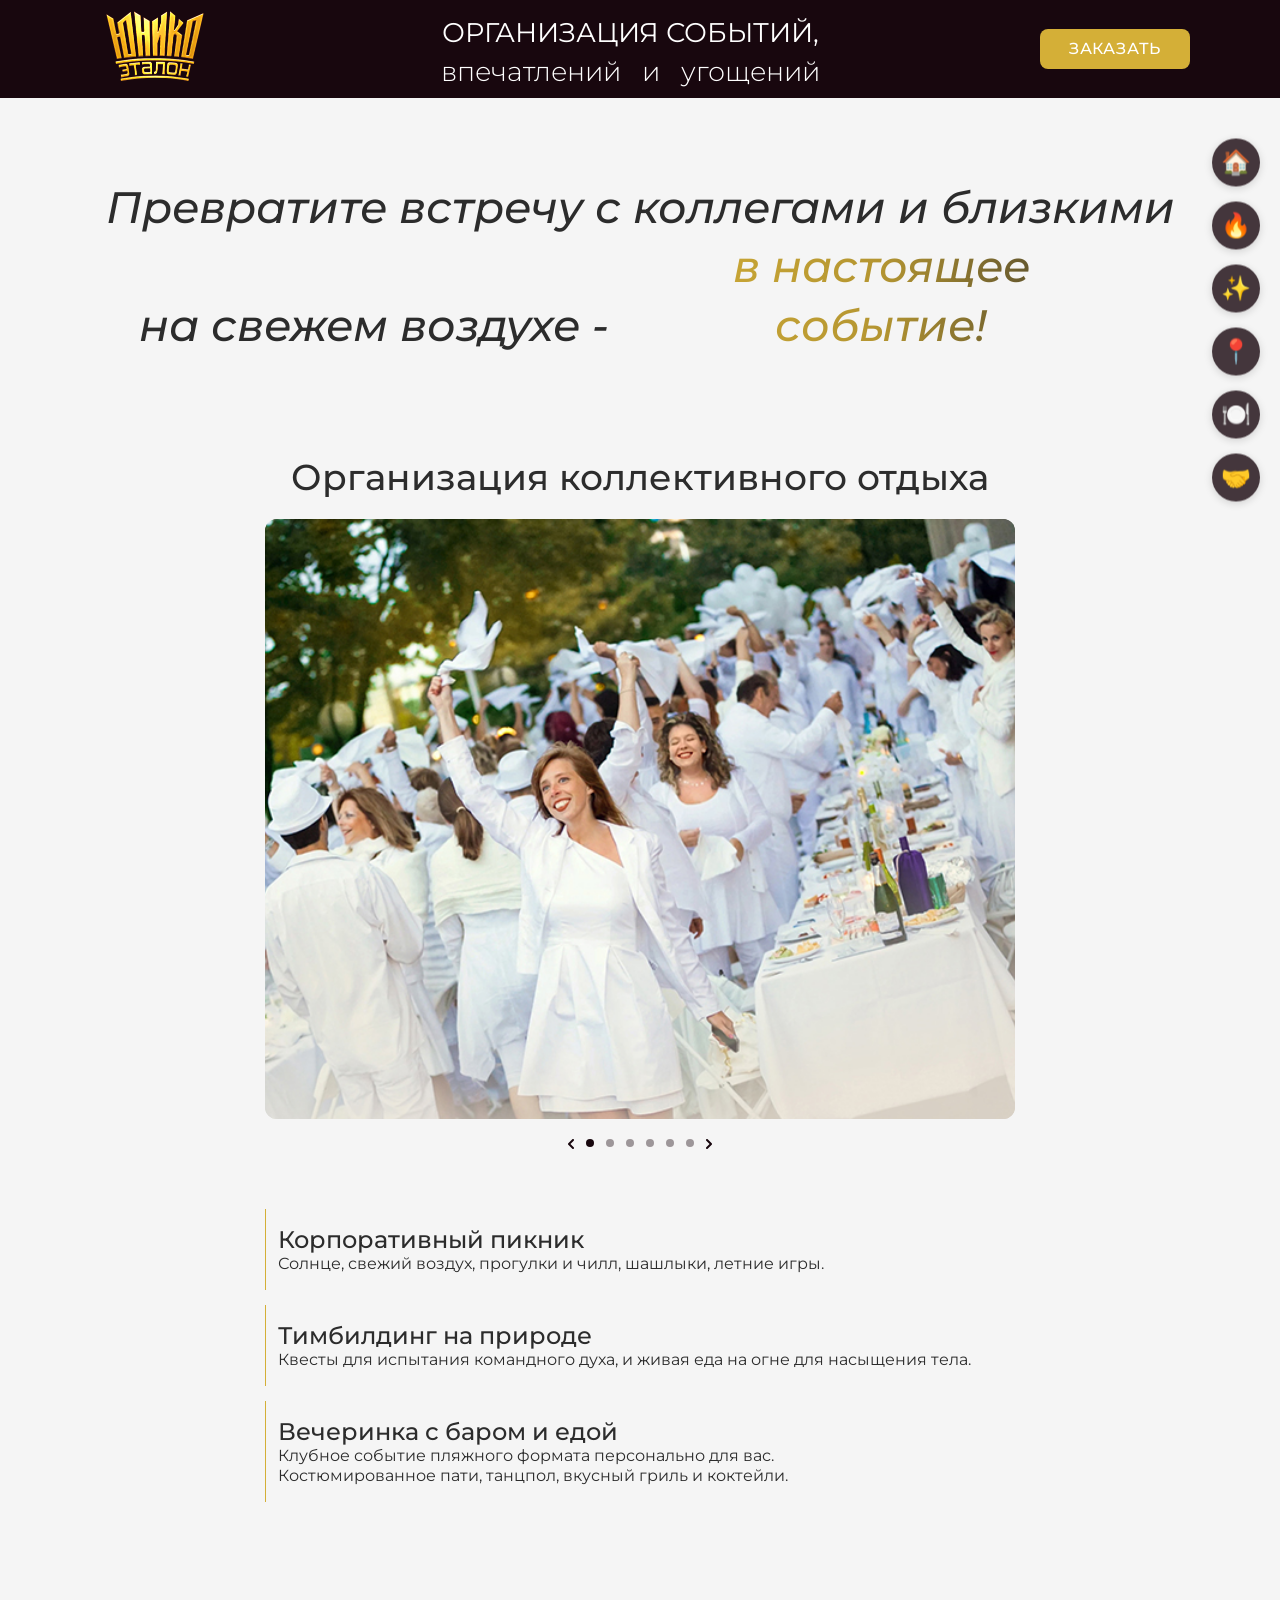
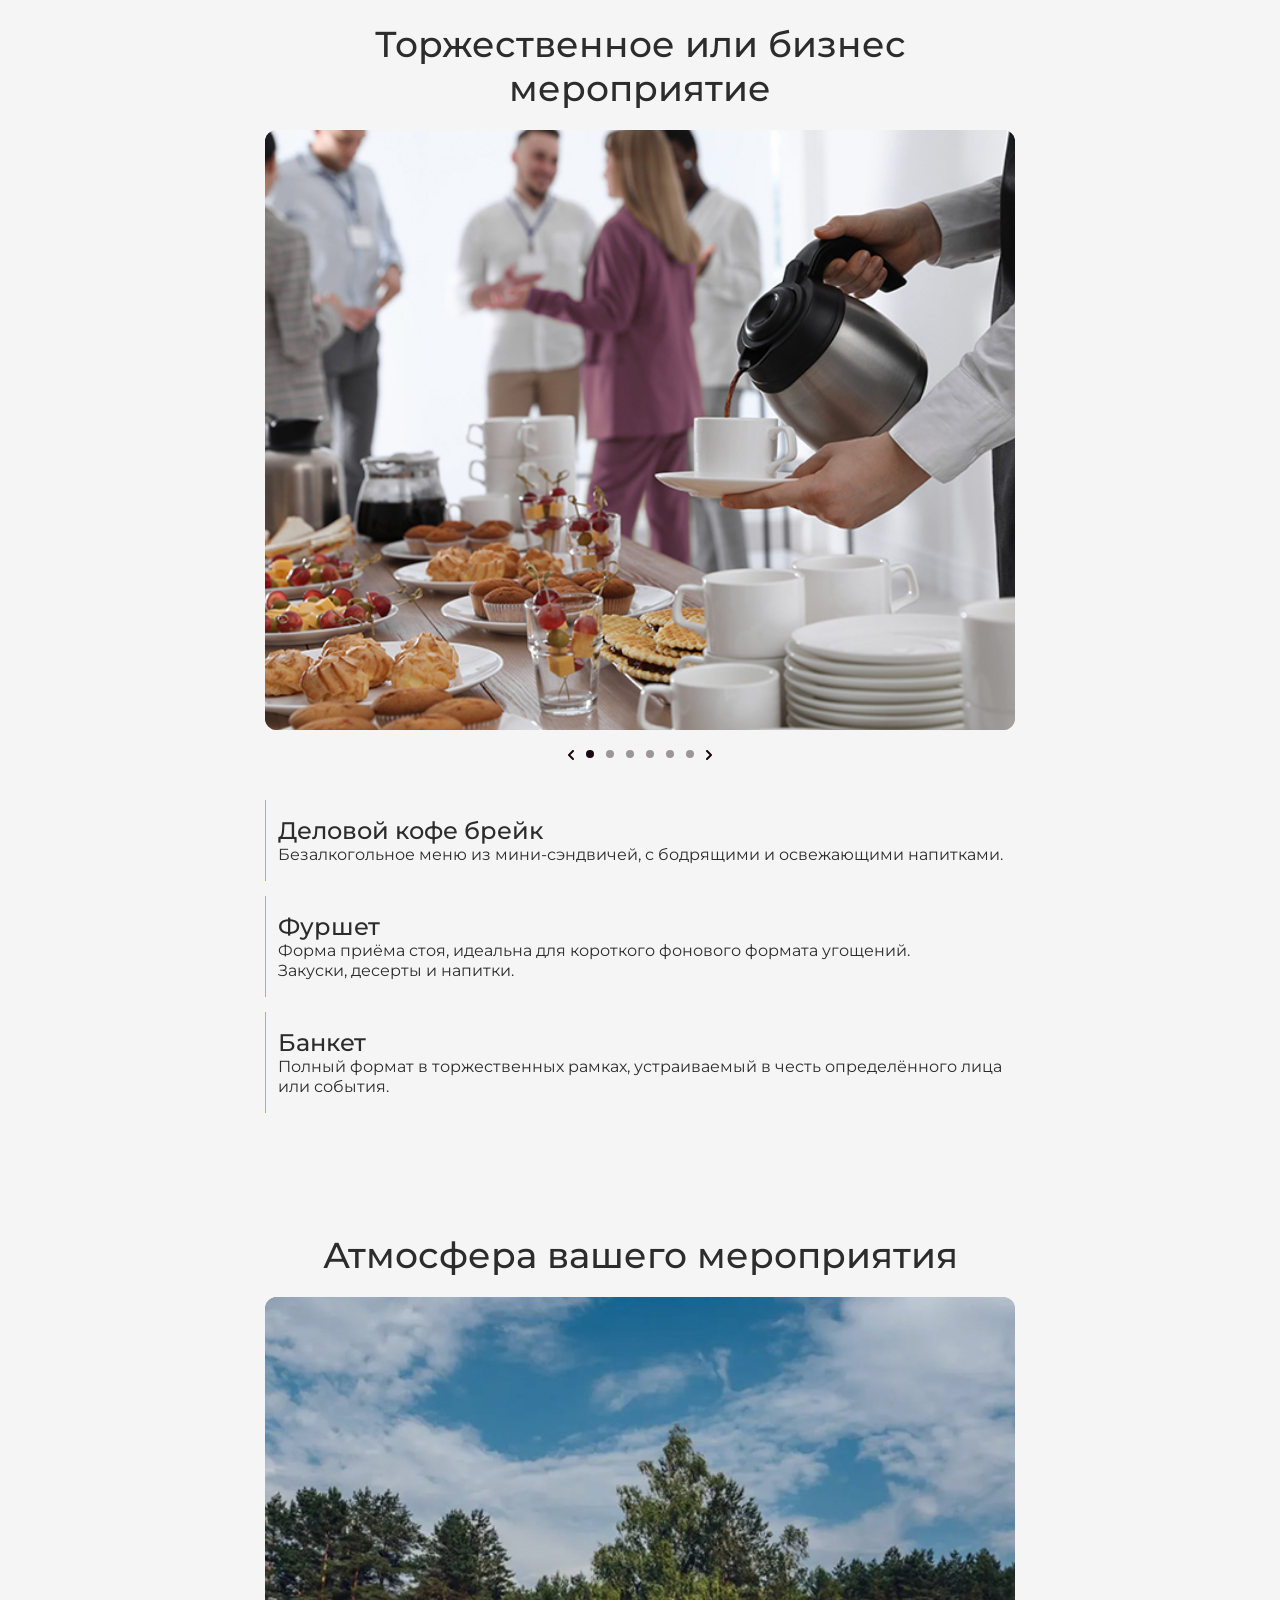
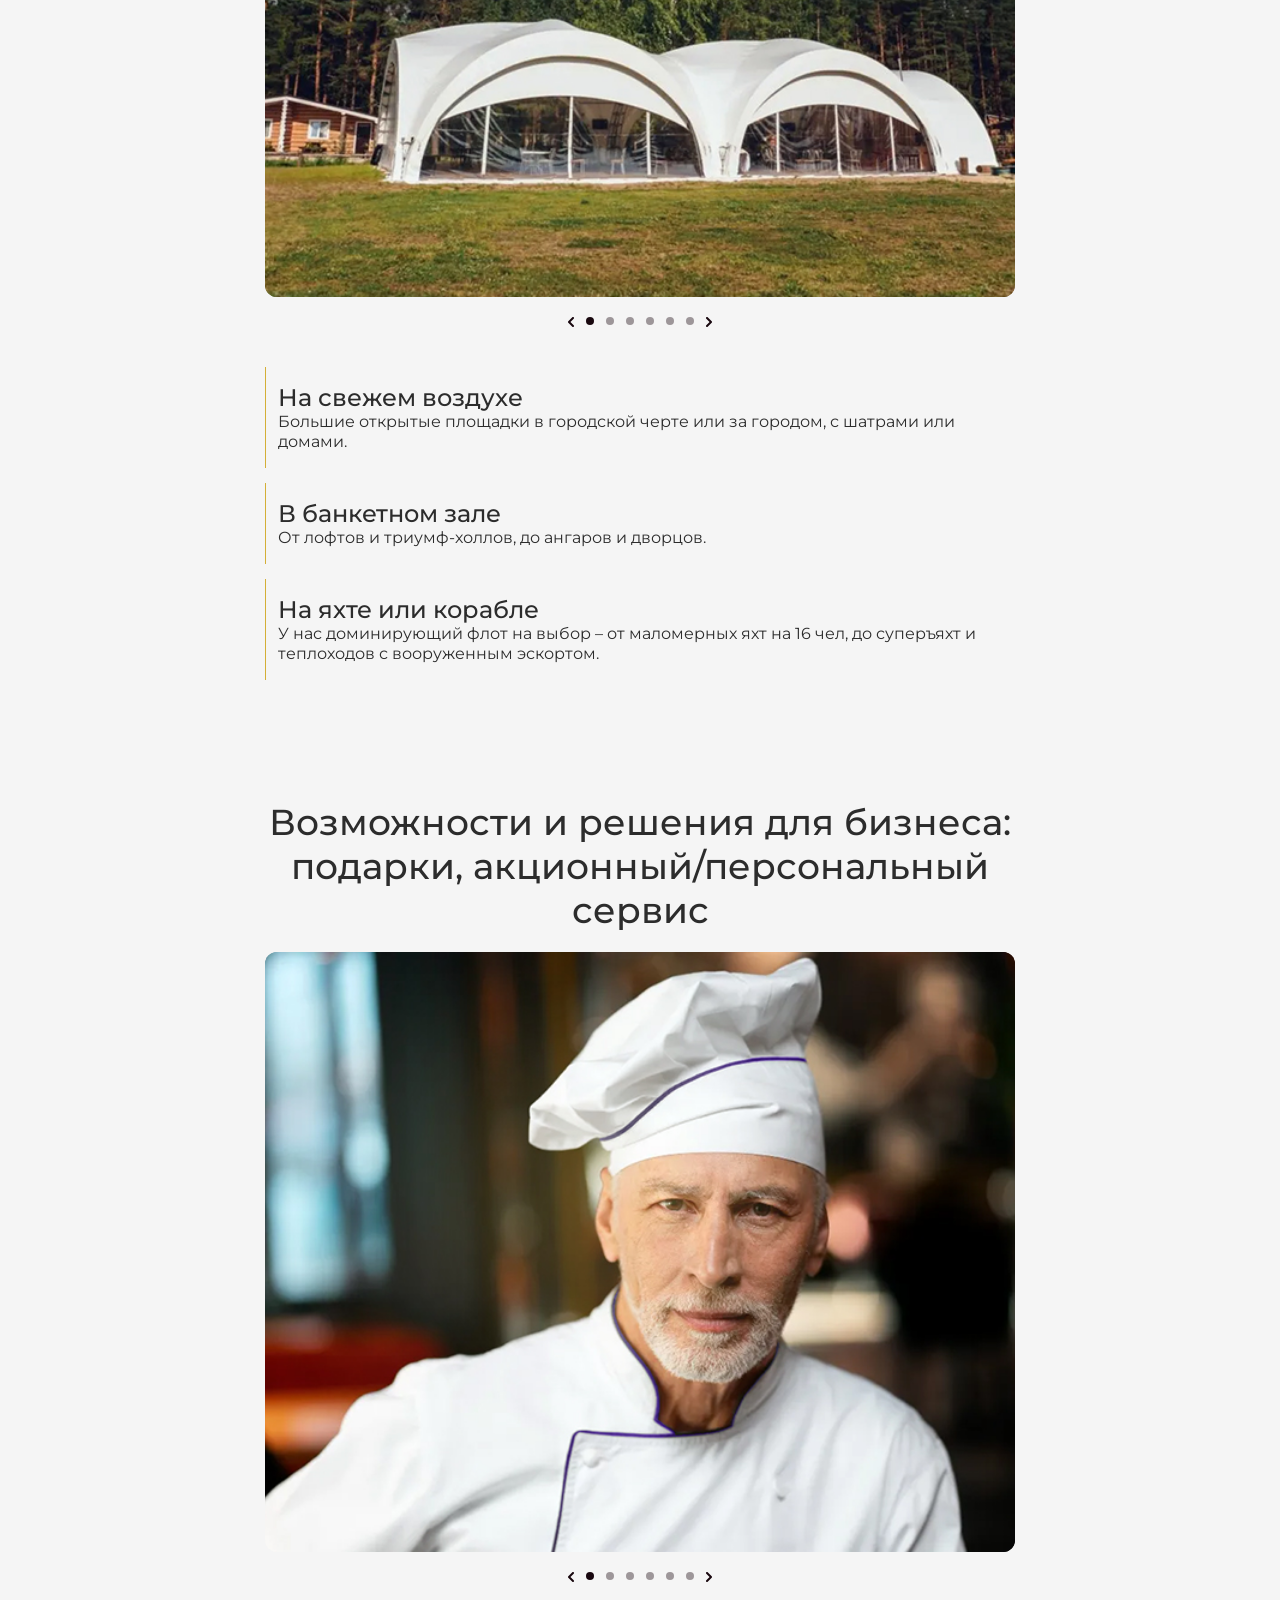
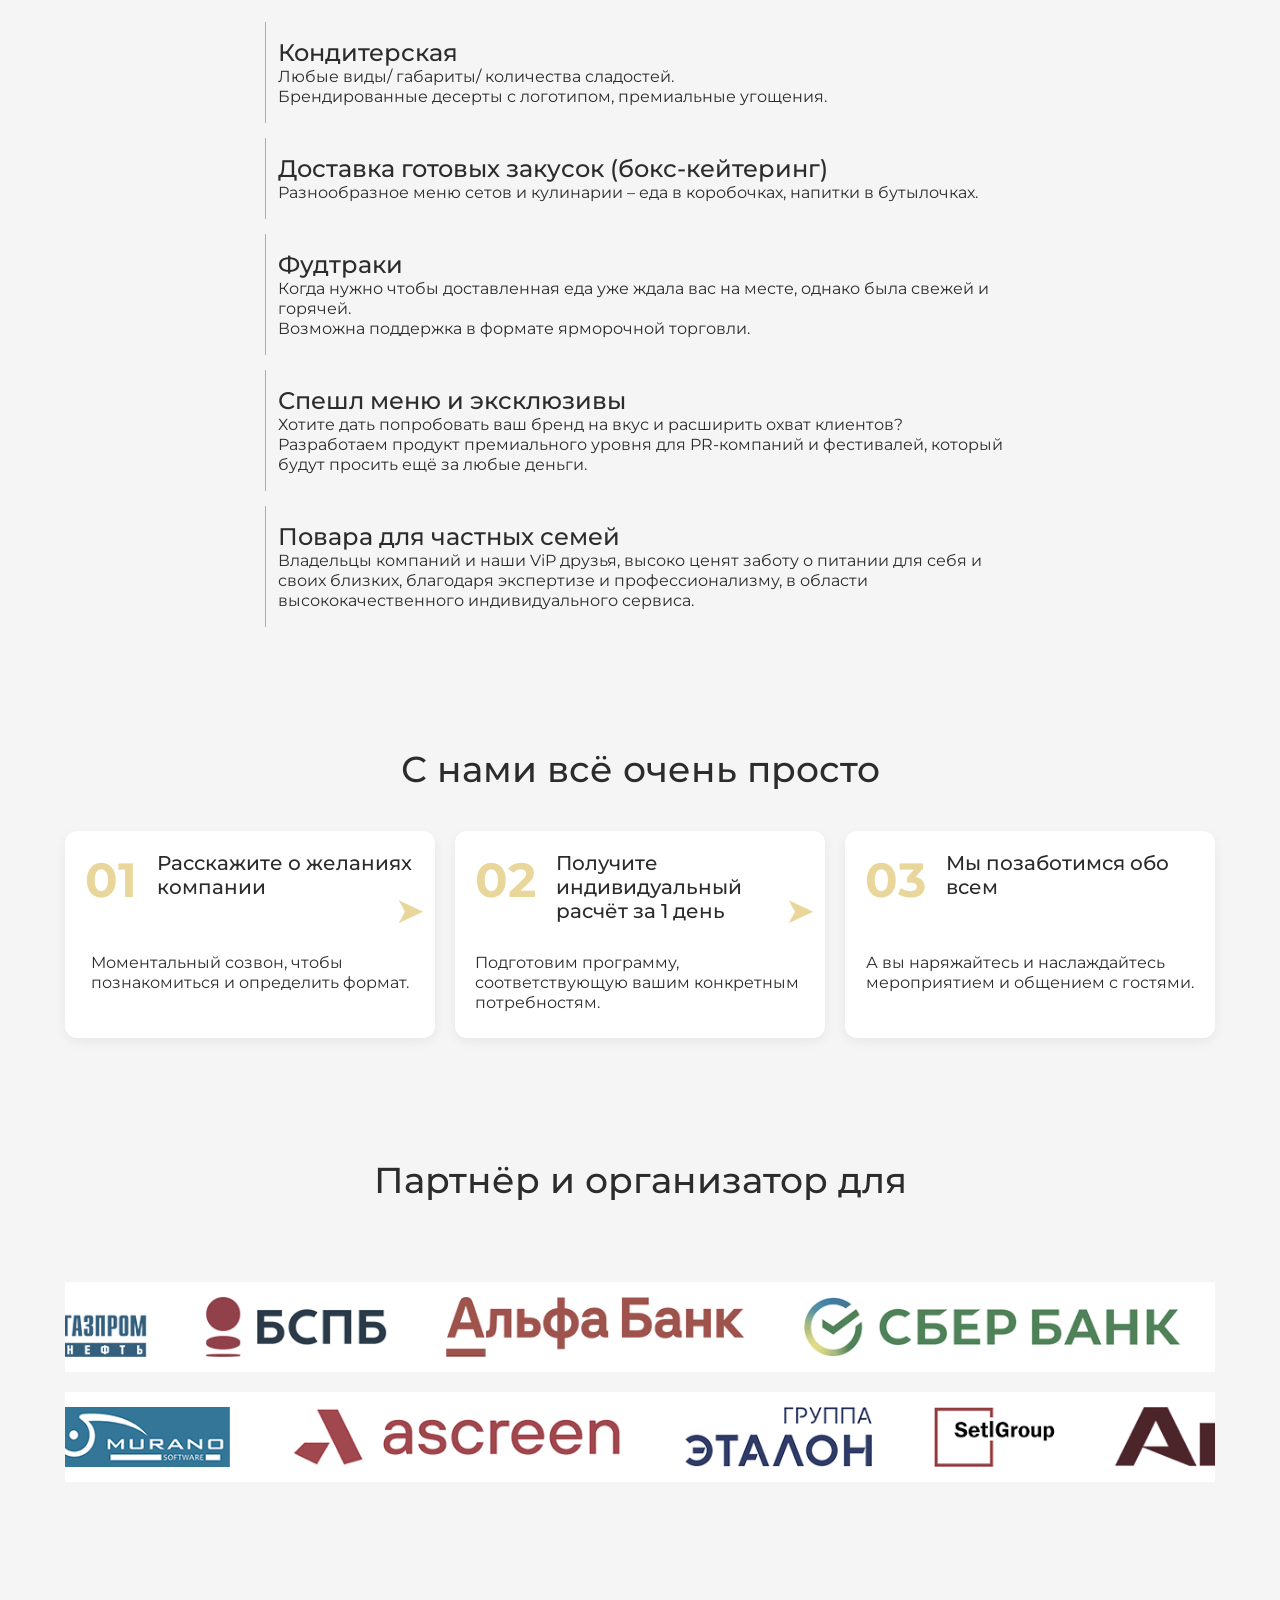
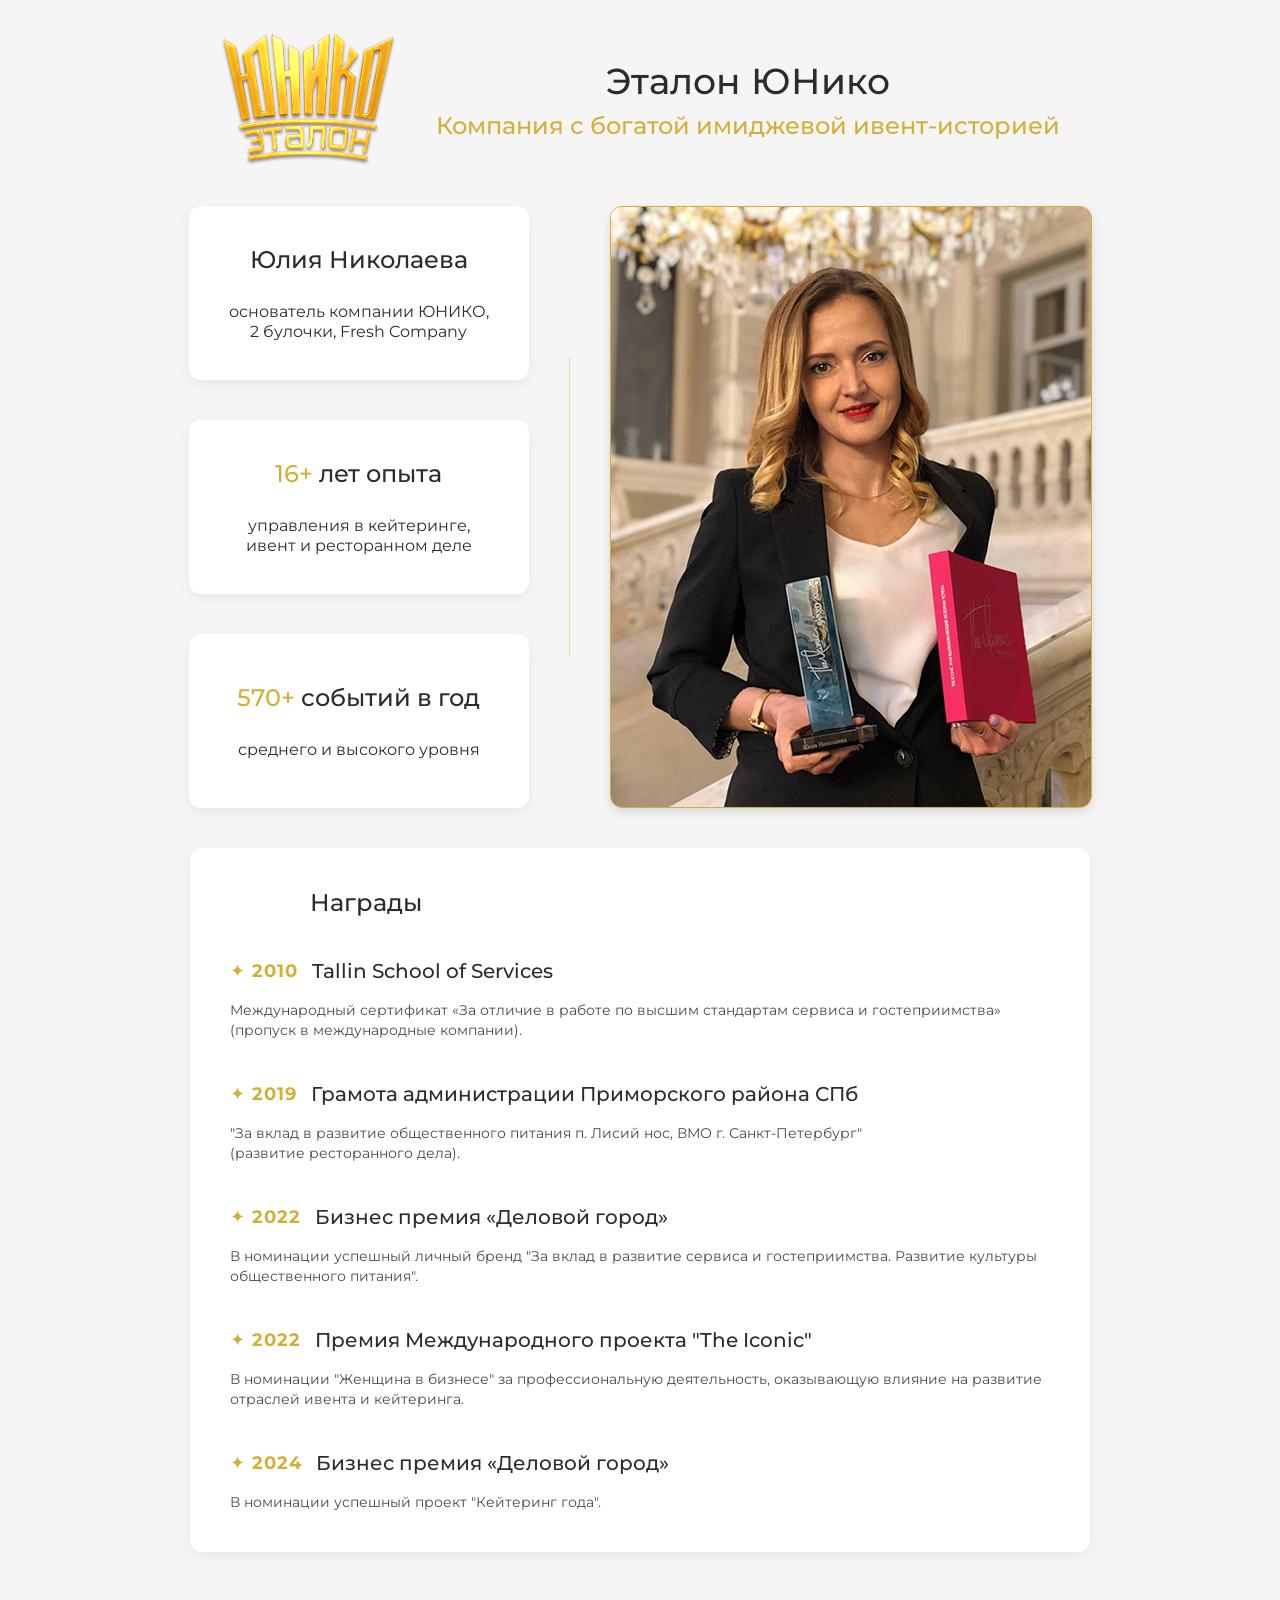
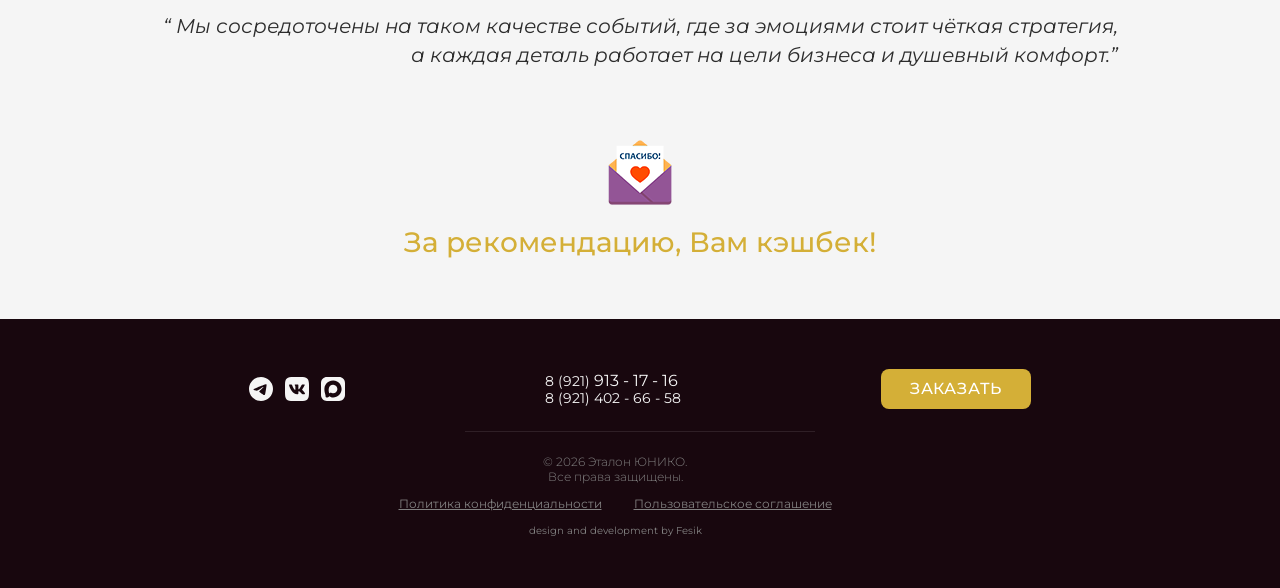
==== commit 64de97d3: "add new logo" ====
--- a/index.html
+++ b/index.html
@@ -69,7 +69,7 @@
 
 <header class="header" id="top">
     <div class="container header__inner">
-        <a class="logo" href="index.html" aria-label="На главную"><img src="img/logo_vector_gold.svg" alt="логотип"></a>
+        <a class="logo" href="index.html" aria-label="На главную"><img src="img/icons/logo/logo_header.png" alt="логотип"></a>
         <div class="slogan">
             <span class="header__slogan_frsLine">организация событий,</span>
             <span class="header__slogan_secLine">впечатлений&ensp; и&ensp; угощений</span>
@@ -210,8 +210,8 @@
                     </div>
                     <div class="card__content">
                         <h3 class="card__subtitle">Банкет</h3>
-                        <p class="card__desc">полный формат в торжественных рамках, устраиваемый в честь определённого
-                            лица или события</p>
+                        <p class="card__desc">Полный формат в торжественных рамках, устраиваемый в честь определённого
+                            лица или события.</p>
                     </div>
                 </div>
             </div>
@@ -395,7 +395,7 @@
     <!-- БЛОК О КОМПАНИИ> -->
     <section class="about section" id="about-section">
         <div class="about__main">
-            <img src="img/logo_vector_gold.svg" alt="логотип компании" class="about__logo">
+            <img src="img/icons/logo/logo_shadow.png" alt="логотип компании" class="about__logo">
             <div class="about__title-content">
                 <h2 class="about__title">Эталон ЮНико</h2>
                 <h3 class="about__subtitle">Компания с богатой имиджевой ивент-историей</h3>
--- a/css/style.css
+++ b/css/style.css
@@ -2637,9 +2637,11 @@
 
 /* ===== ЛОАДЕР ДЛЯ СЛАЙДЕРОВ ===== */
 .card__slider {
-    position: relative;
-}
-
+    position: relative;               /* контекст для абсолютного лоадера */
+    min-height: 500px;               /* базовая высота для десктопа и планшетов */
+}
+
+/* Лоадер – накладывается поверх области слайдера */
 .slider-loader {
     position: absolute;
     top: 0;
@@ -2658,12 +2660,14 @@
     transition: opacity 0.3s ease;
 }
 
+/* Логотип в лоадере с мягкой пульсацией */
 .loader-logo {
     width: 70px;
     height: auto;
     animation: gentlePulse 1.5s infinite ease-in-out;
 }
 
+/* Спиннер загрузки */
 .loader-spinner {
     width: 48px;
     height: 48px;
@@ -2673,6 +2677,7 @@
     animation: spin 1s linear infinite;
 }
 
+/* Текст лоадера */
 .loader-text {
     font-family: var(--font-body), system-ui, sans-serif;
     font-weight: 500;
@@ -2682,6 +2687,30 @@
     text-shadow: 0 1px 2px rgba(0,0,0,0.2);
 }
 
+/* Контейнер для изображений с сохранением пропорций */
+.slider-images {
+    position: relative;
+    width: 100%;
+    height: auto;
+    aspect-ratio: 5 / 4;
+    overflow: hidden;
+}
+
+/* Сами изображения (слои для кроссфейда) */
+.card__slider-img {
+    position: absolute;
+    top: 0;
+    left: 0;
+    width: 100%;
+    height: 100%;
+    object-fit: cover;
+    border-radius: 12px;
+    transition: opacity 0.6s ease-in-out;
+    background: #2C2C2C;
+    opacity: 0.4;
+}
+
+/* Анимации */
 @keyframes spin {
     0% { transform: rotate(0deg); }
     100% { transform: rotate(360deg); }
@@ -2693,8 +2722,19 @@
     100% { opacity: 0.7; transform: scale(1); }
 }
 
-/* Адаптив для мобильных */
+/* ===== АДАПТИВНАЯ ВЫСОТА ДЛЯ РАЗНЫХ УСТРОЙСТВ ===== */
+/* Планшеты (ширина до 1024px) – высота слайдера 500px */
+@media (max-width: 1024px) {
+    .card__slider {
+        min-height: 500px;
+    }
+}
+
+/* Мобильные телефоны (ширина до 767px) – высота слайдера 344px */
 @media (max-width: 767px) {
+    .card__slider {
+        min-height: 344px;
+    }
     .loader-logo {
         width: 50px;
     }
@@ -2708,6 +2748,7 @@
     }
 }
 
+/* Очень узкие мобильные (ширина до 431px) – дополнительная коррекция отступов */
 @media (max-width: 431px) {
     .slider-loader {
         gap: 12px;
@@ -2722,4 +2763,10 @@
     .loader-text {
         font-size: 12px;
     }
+}
+
+@media (min-width: 1025px) {
+    .card__grid {
+        margin-top: 150px;
+    }
 }
--- a/css/style.css
+++ b/css/style.css
@@ -2637,9 +2637,11 @@
 
 /* ===== ЛОАДЕР ДЛЯ СЛАЙДЕРОВ ===== */
 .card__slider {
-    position: relative;
-}
-
+    position: relative;               /* контекст для абсолютного лоадера */
+    min-height: 500px;               /* базовая высота для десктопа и планшетов */
+}
+
+/* Лоадер – накладывается поверх области слайдера */
 .slider-loader {
     position: absolute;
     top: 0;
@@ -2658,12 +2660,14 @@
     transition: opacity 0.3s ease;
 }
 
+/* Логотип в лоадере с мягкой пульсацией */
 .loader-logo {
     width: 70px;
     height: auto;
     animation: gentlePulse 1.5s infinite ease-in-out;
 }
 
+/* Спиннер загрузки */
 .loader-spinner {
     width: 48px;
     height: 48px;
@@ -2673,6 +2677,7 @@
     animation: spin 1s linear infinite;
 }
 
+/* Текст лоадера */
 .loader-text {
     font-family: var(--font-body), system-ui, sans-serif;
     font-weight: 500;
@@ -2682,6 +2687,30 @@
     text-shadow: 0 1px 2px rgba(0,0,0,0.2);
 }
 
+/* Контейнер для изображений с сохранением пропорций */
+.slider-images {
+    position: relative;
+    width: 100%;
+    height: auto;
+    aspect-ratio: 5 / 4;
+    overflow: hidden;
+}
+
+/* Сами изображения (слои для кроссфейда) */
+.card__slider-img {
+    position: absolute;
+    top: 0;
+    left: 0;
+    width: 100%;
+    height: 100%;
+    object-fit: cover;
+    border-radius: 12px;
+    transition: opacity 0.6s ease-in-out;
+    background: #2C2C2C;
+    opacity: 0.4;
+}
+
+/* Анимации */
 @keyframes spin {
     0% { transform: rotate(0deg); }
     100% { transform: rotate(360deg); }
@@ -2693,8 +2722,19 @@
     100% { opacity: 0.7; transform: scale(1); }
 }
 
-/* Адаптив для мобильных */
+/* ===== АДАПТИВНАЯ ВЫСОТА ДЛЯ РАЗНЫХ УСТРОЙСТВ ===== */
+/* Планшеты (ширина до 1024px) – высота слайдера 500px */
+@media (max-width: 1024px) {
+    .card__slider {
+        min-height: 500px;
+    }
+}
+
+/* Мобильные телефоны (ширина до 767px) – высота слайдера 344px */
 @media (max-width: 767px) {
+    .card__slider {
+        min-height: 344px;
+    }
     .loader-logo {
         width: 50px;
     }
@@ -2708,6 +2748,7 @@
     }
 }
 
+/* Очень узкие мобильные (ширина до 431px) – дополнительная коррекция отступов */
 @media (max-width: 431px) {
     .slider-loader {
         gap: 12px;
@@ -2722,4 +2763,10 @@
     .loader-text {
         font-size: 12px;
     }
+}
+
+@media (min-width: 1025px) {
+    .card__grid {
+        margin-top: 150px;
+    }
 }
